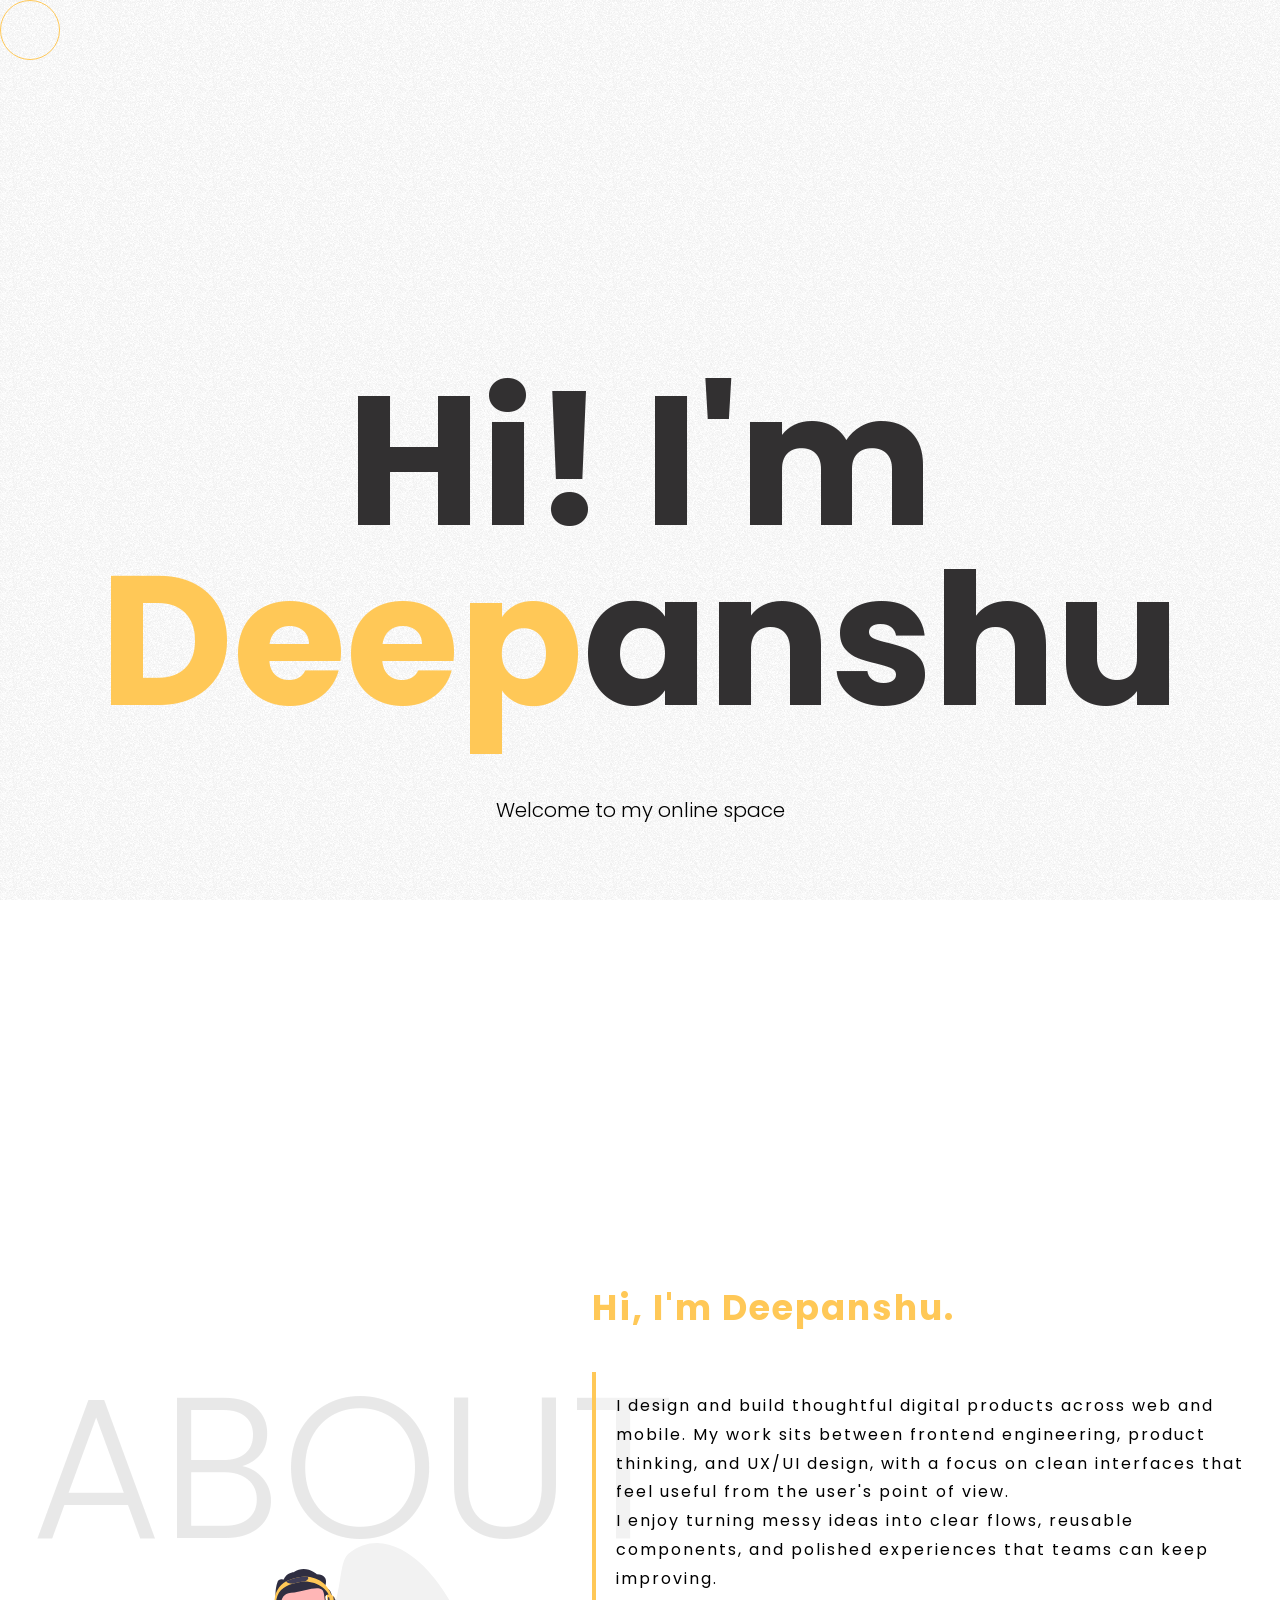
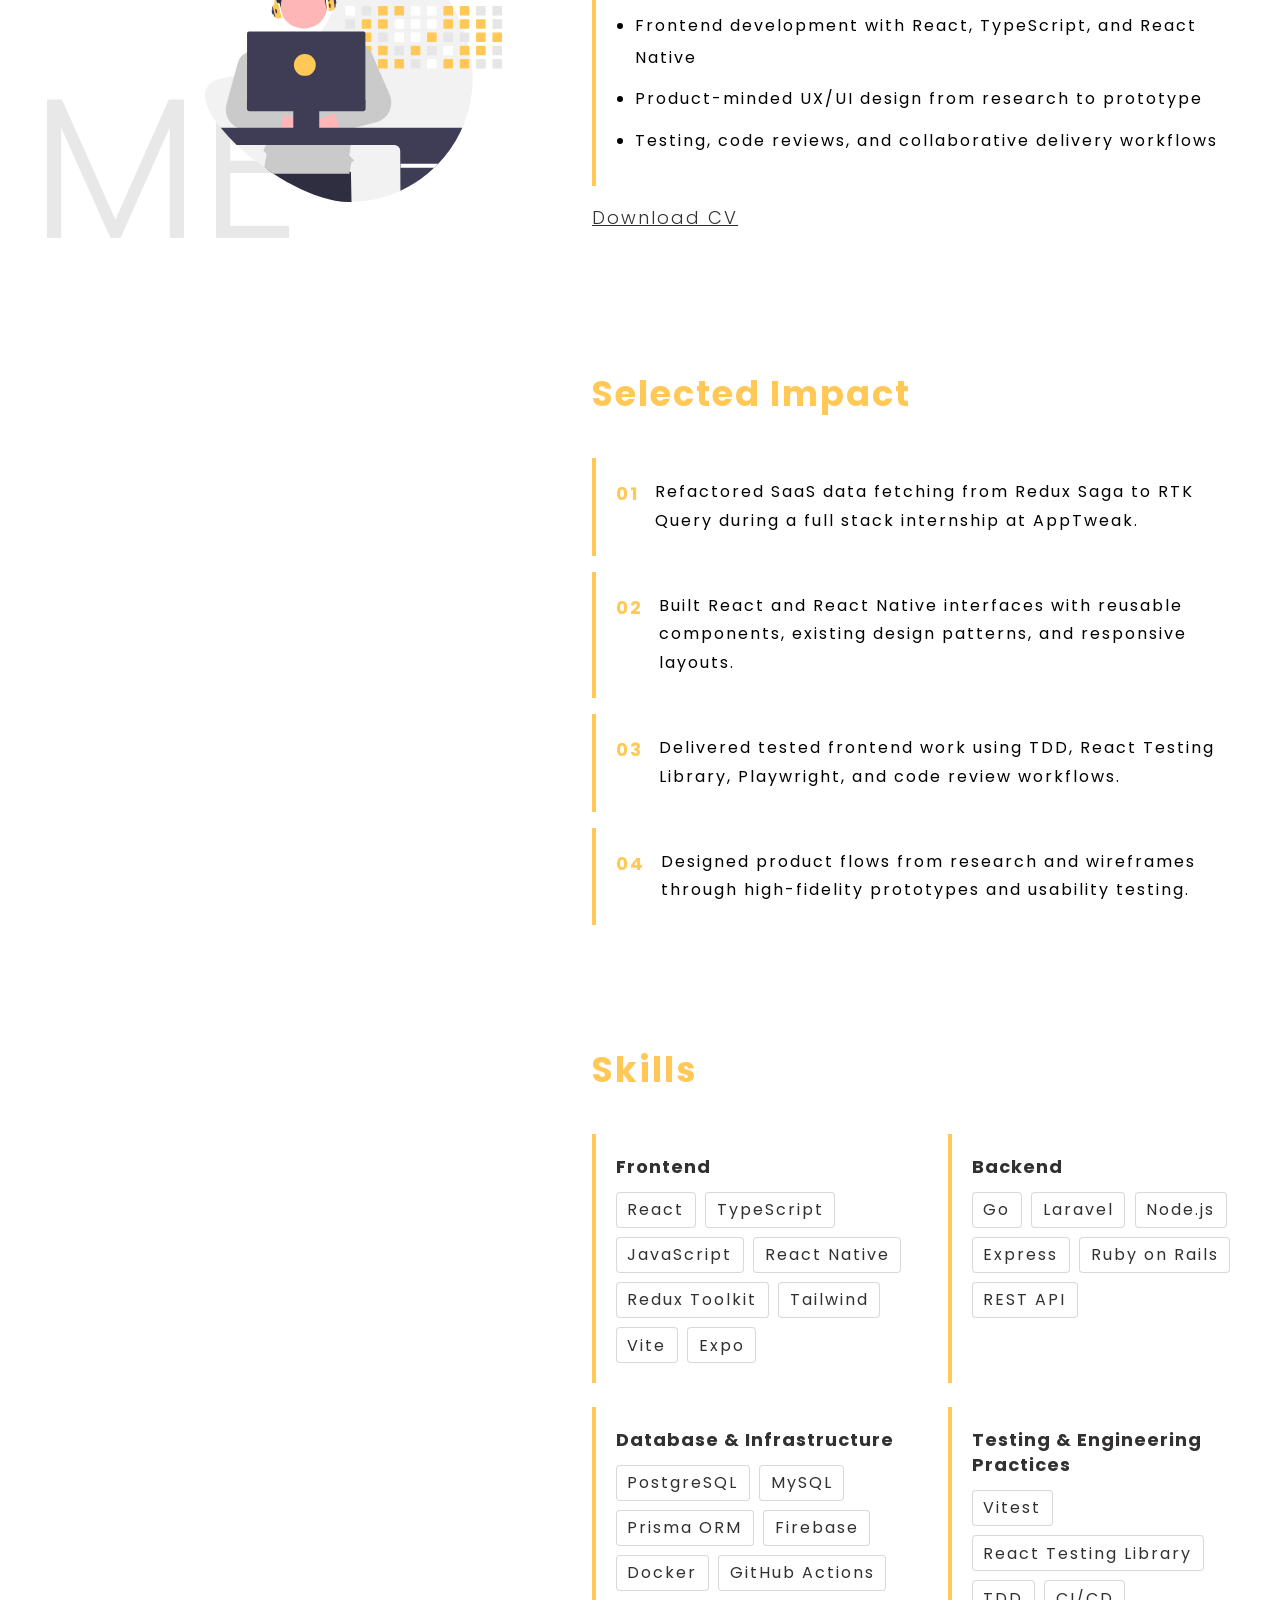
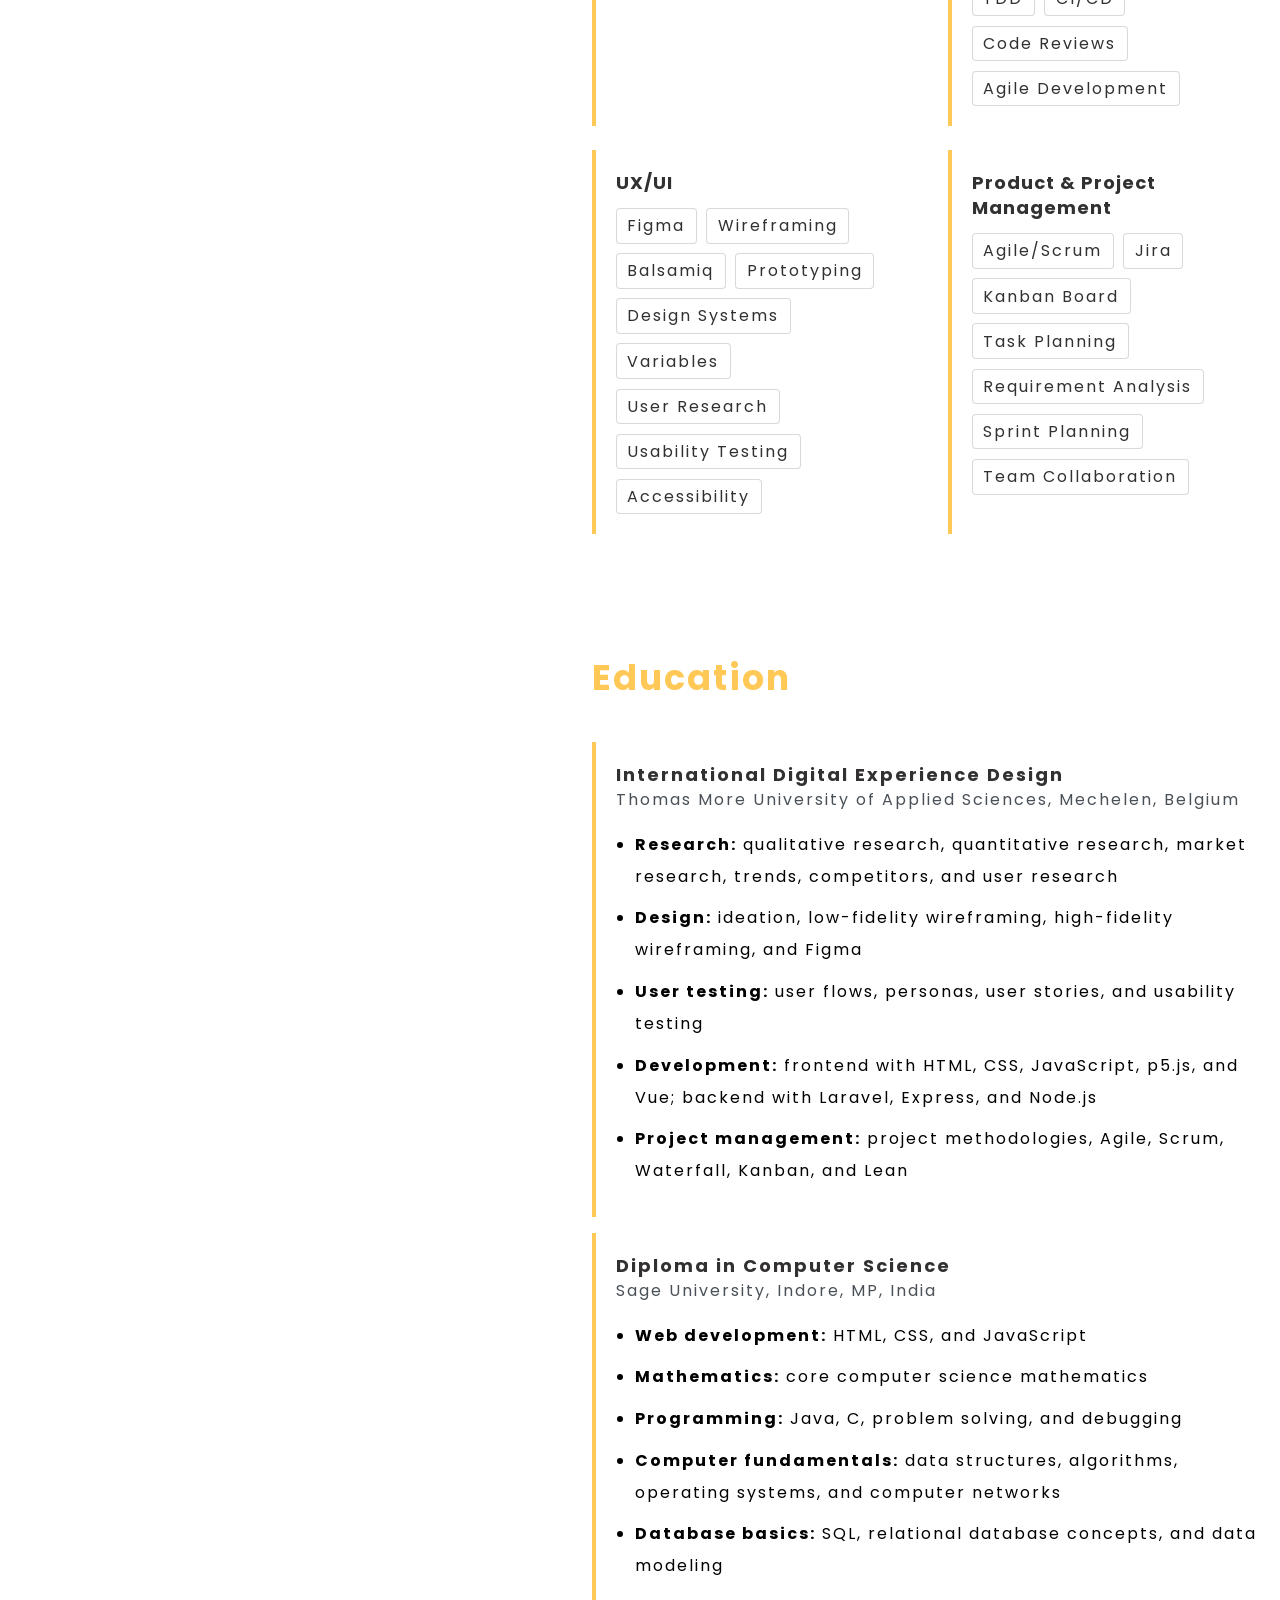
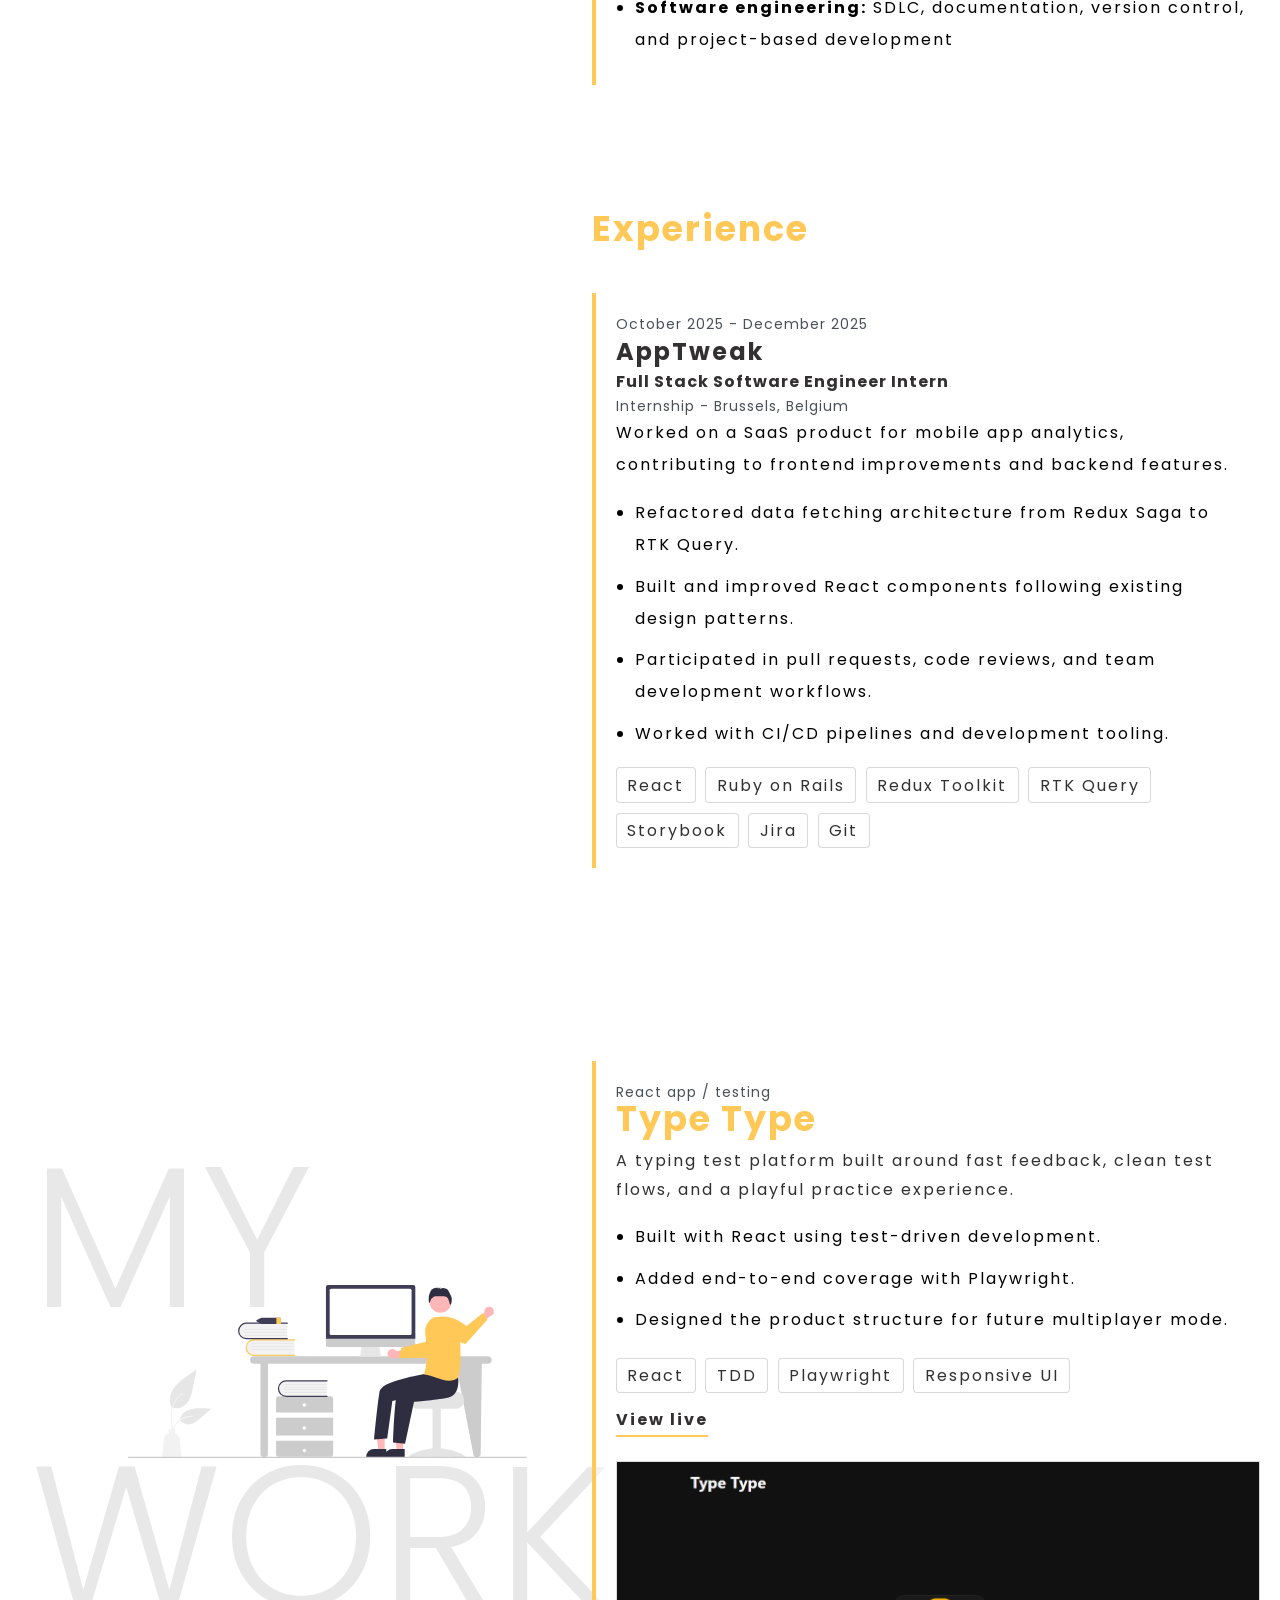
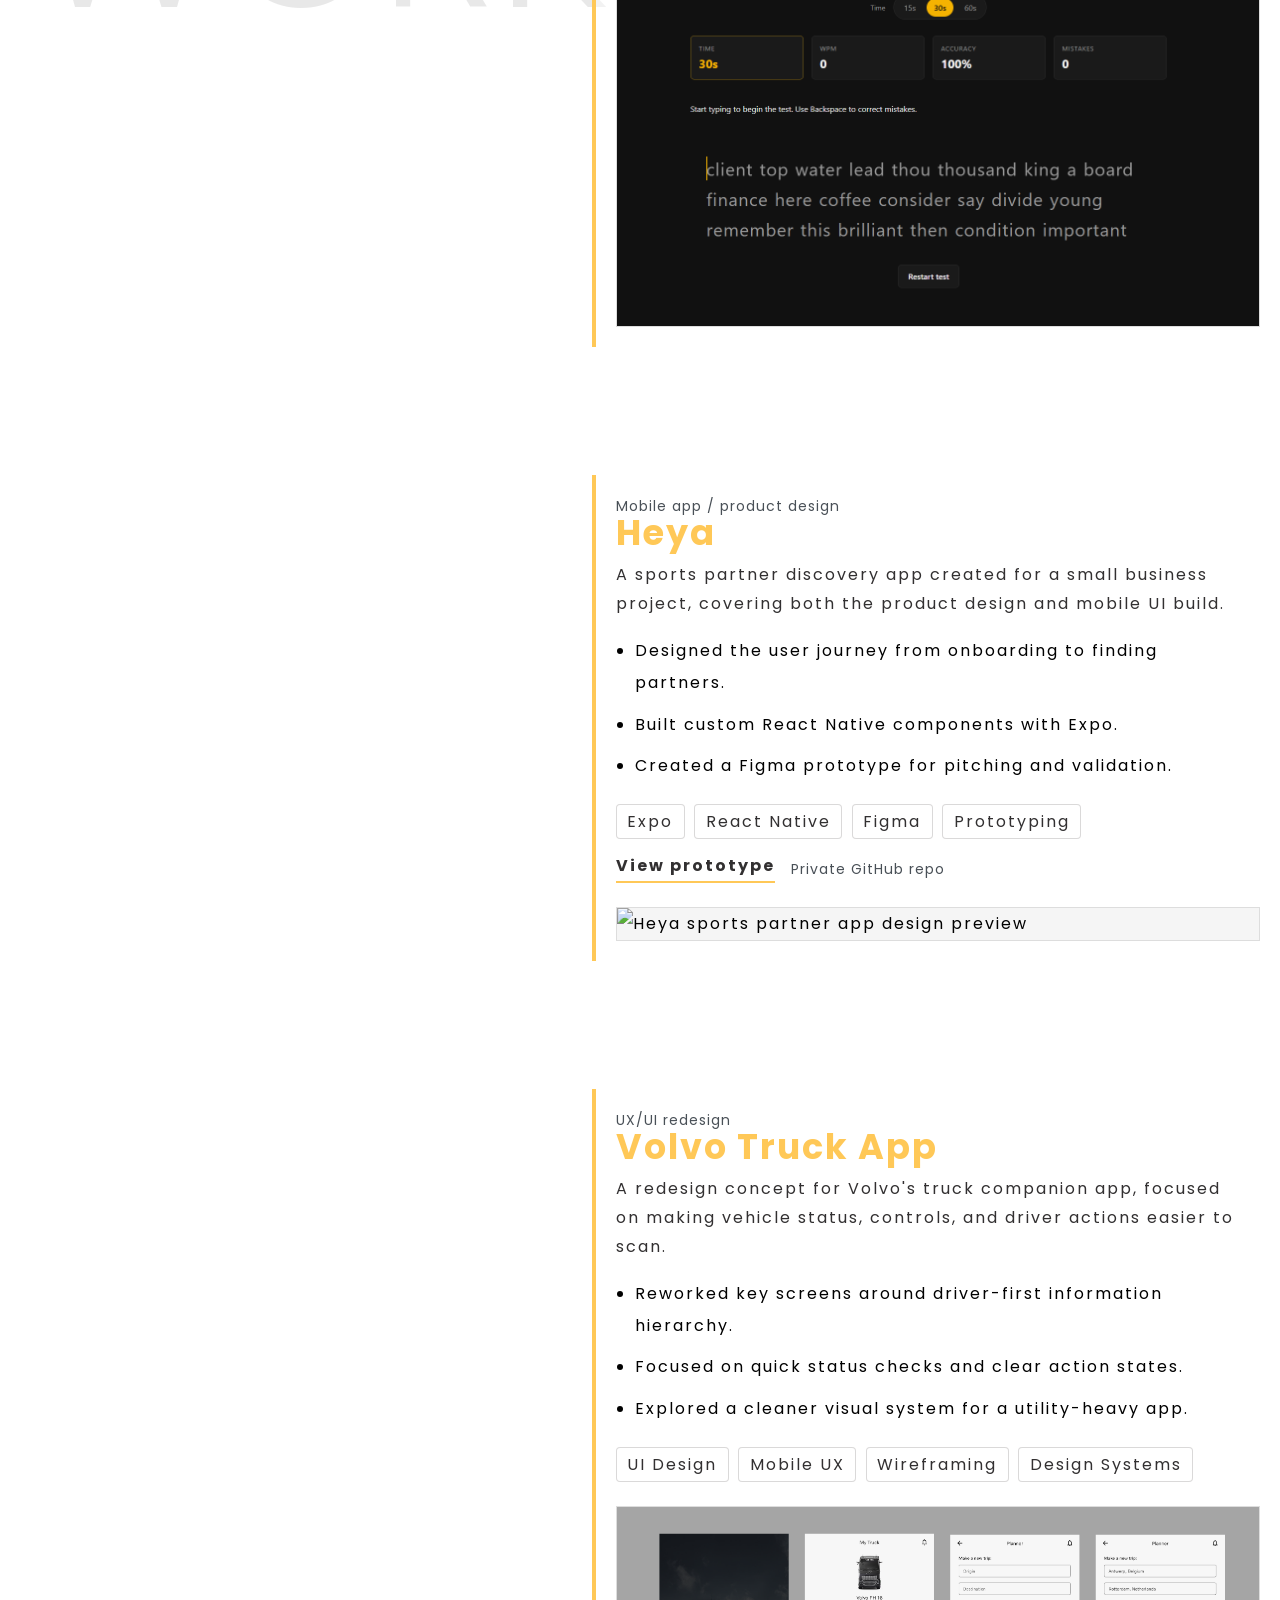
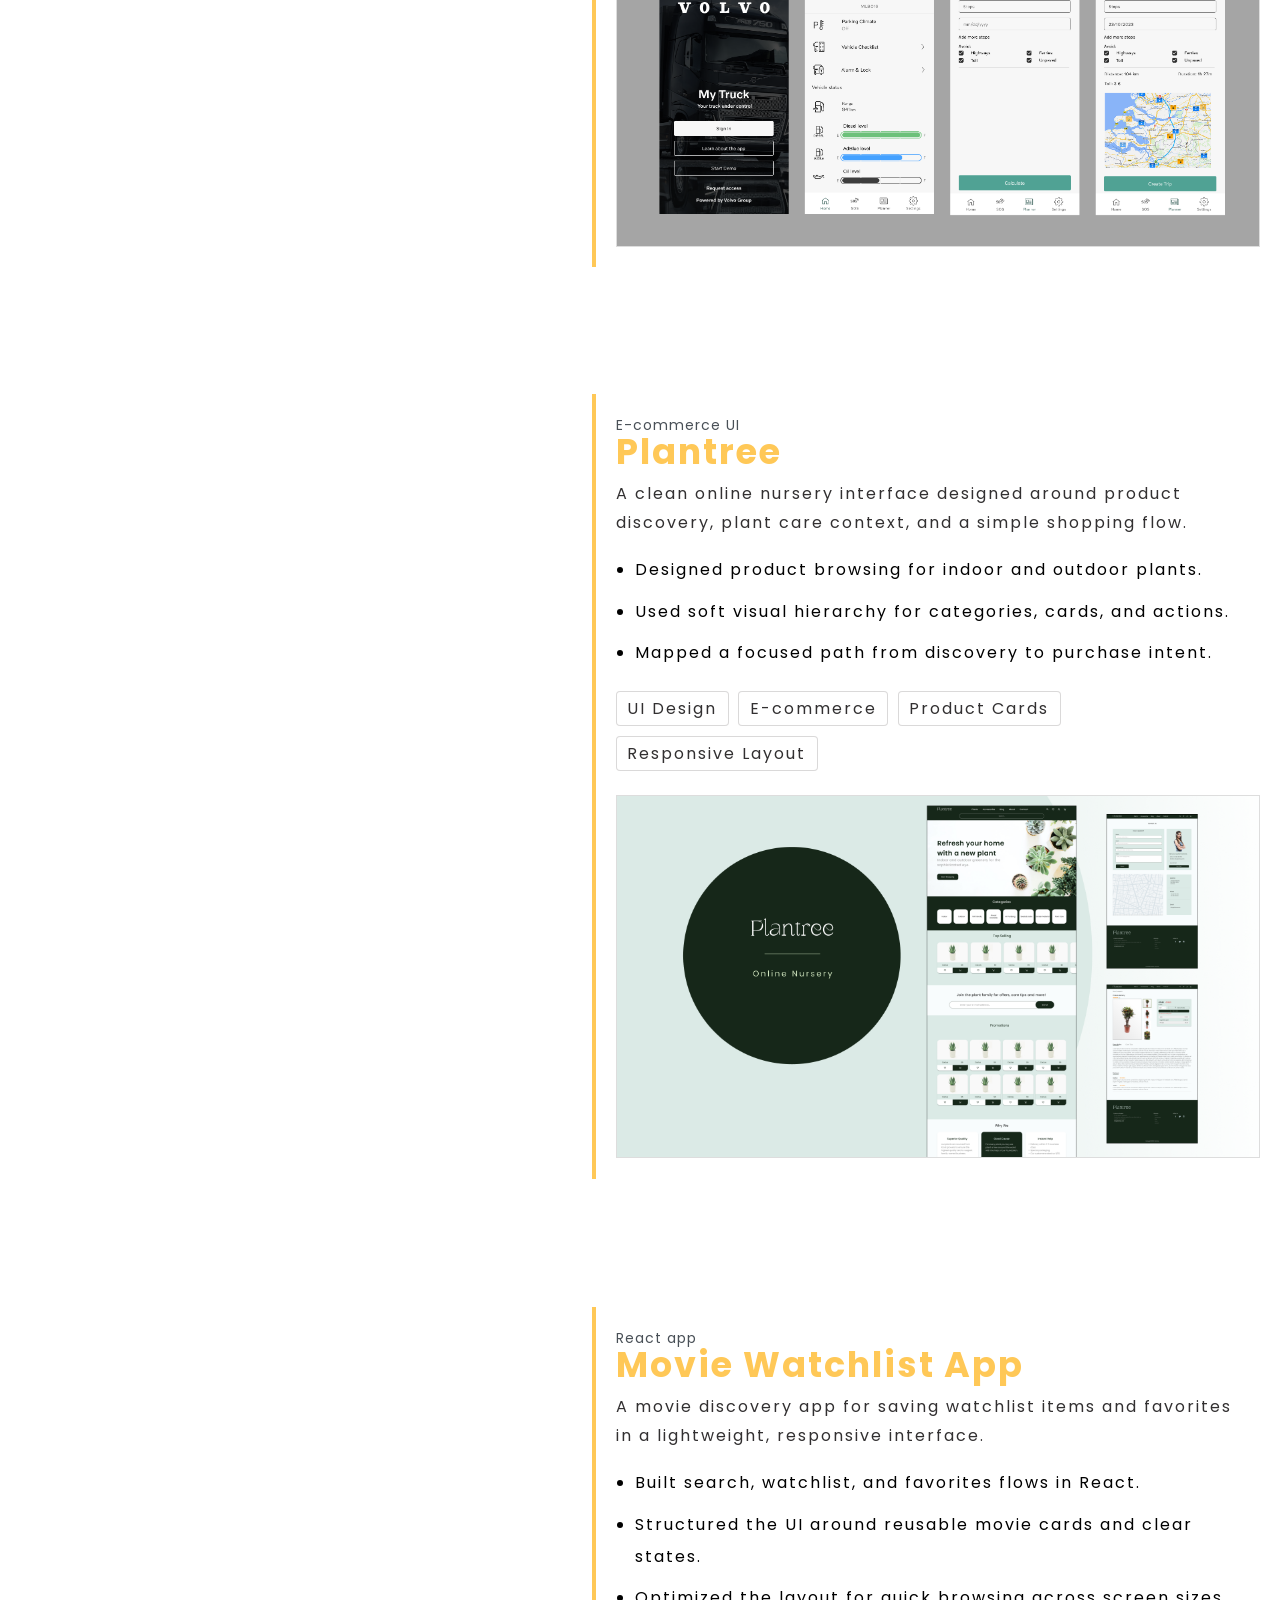
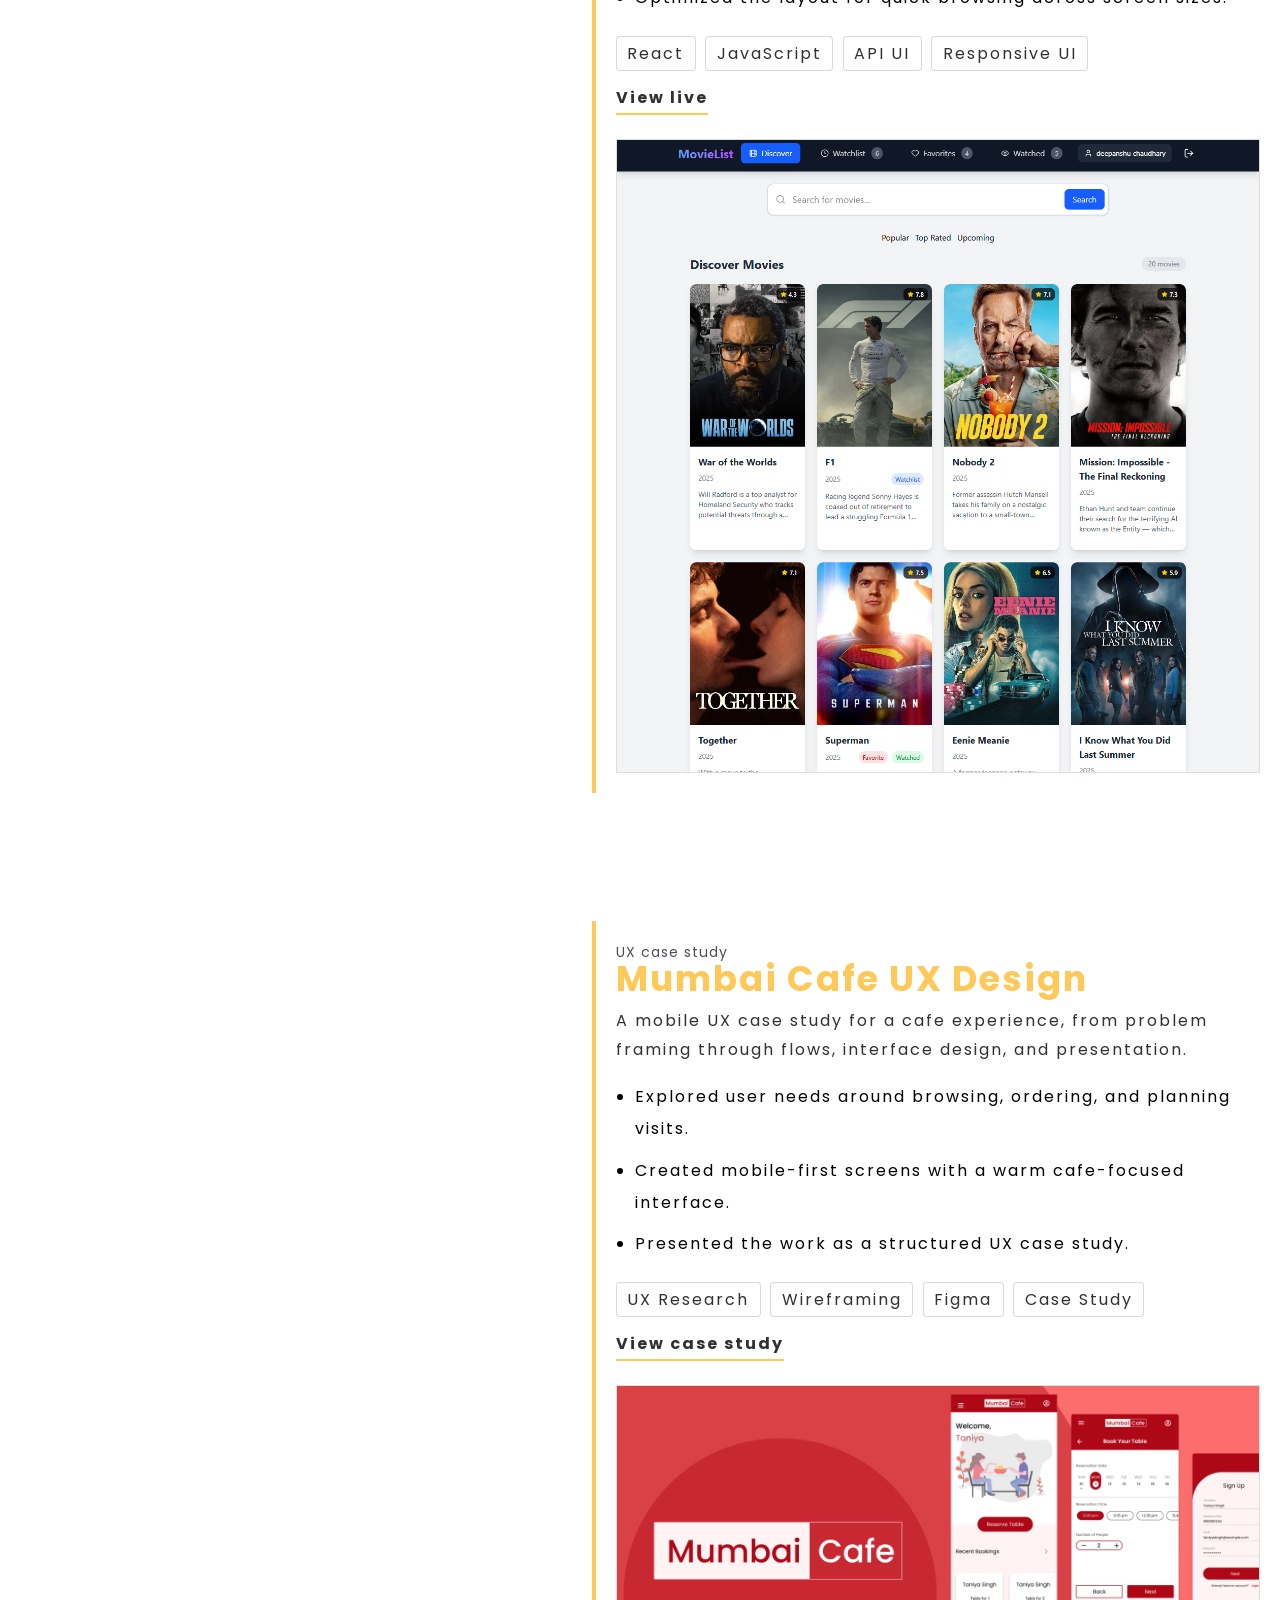
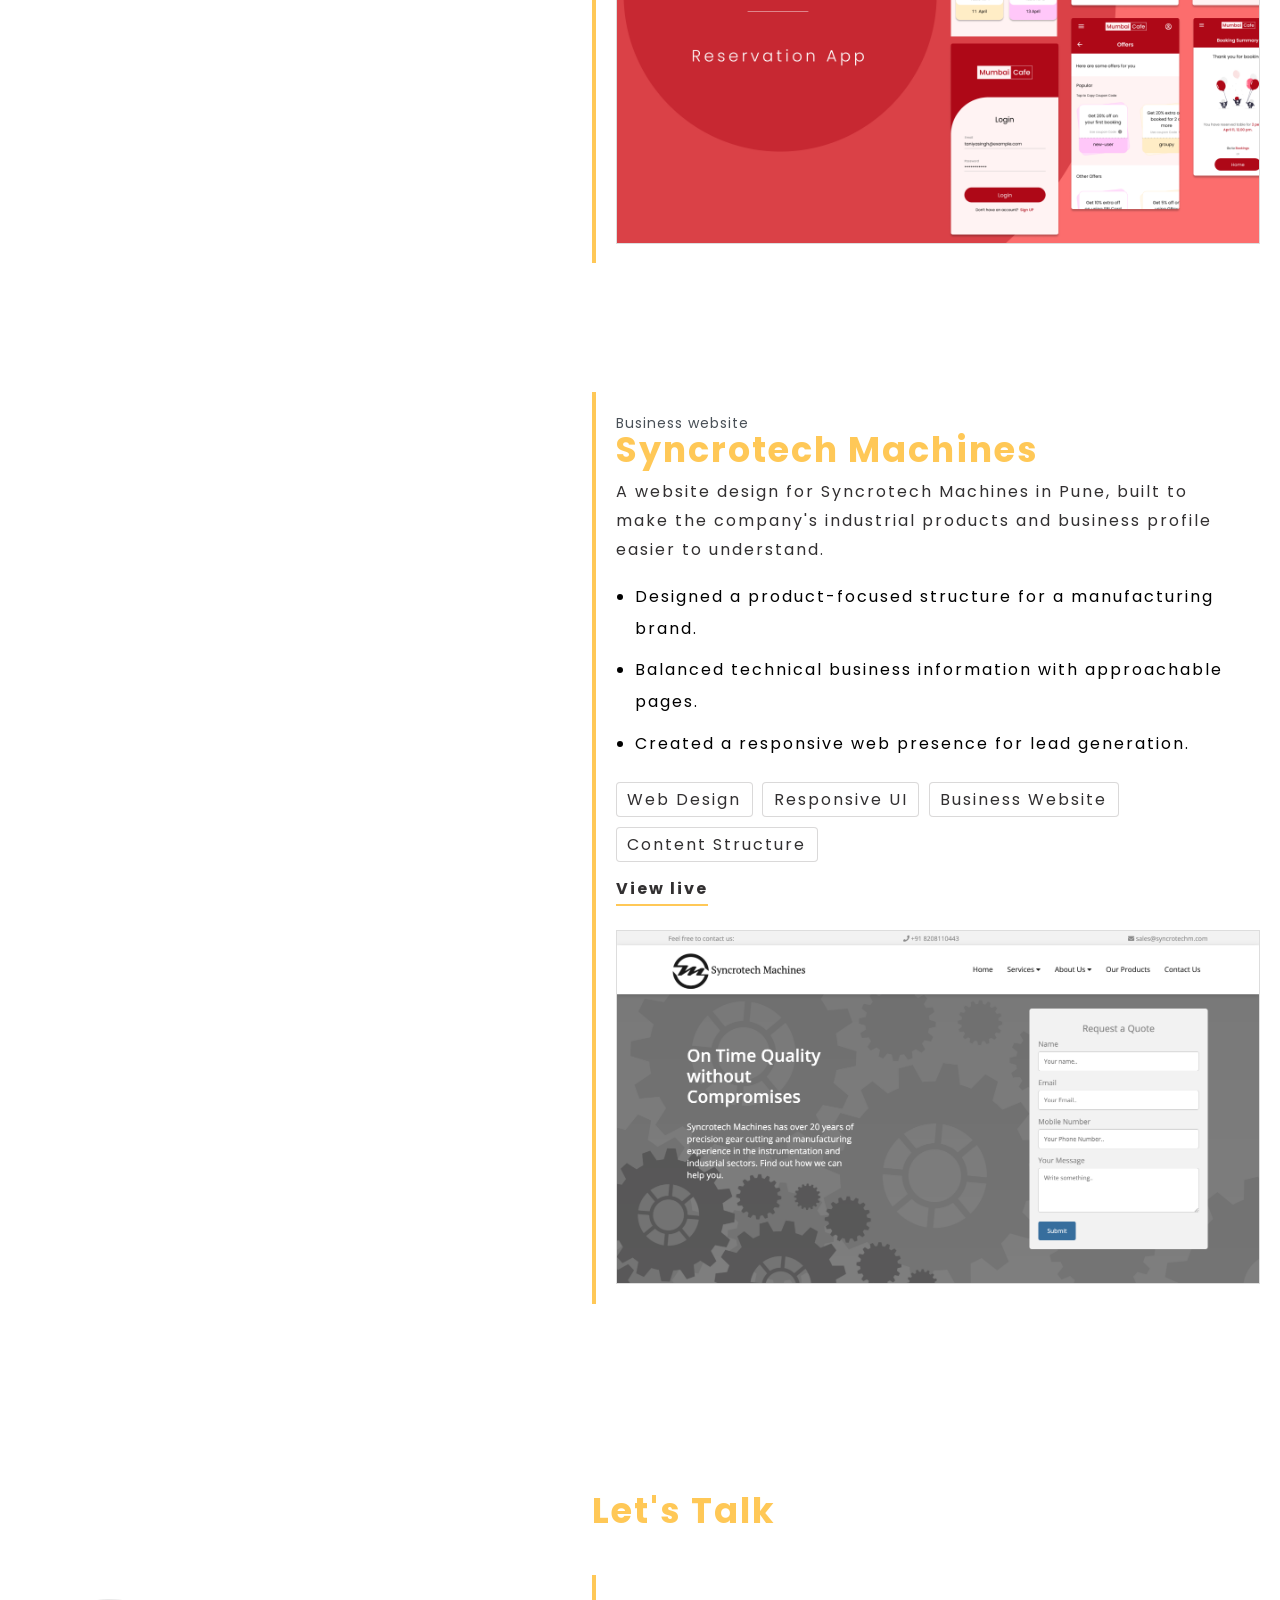
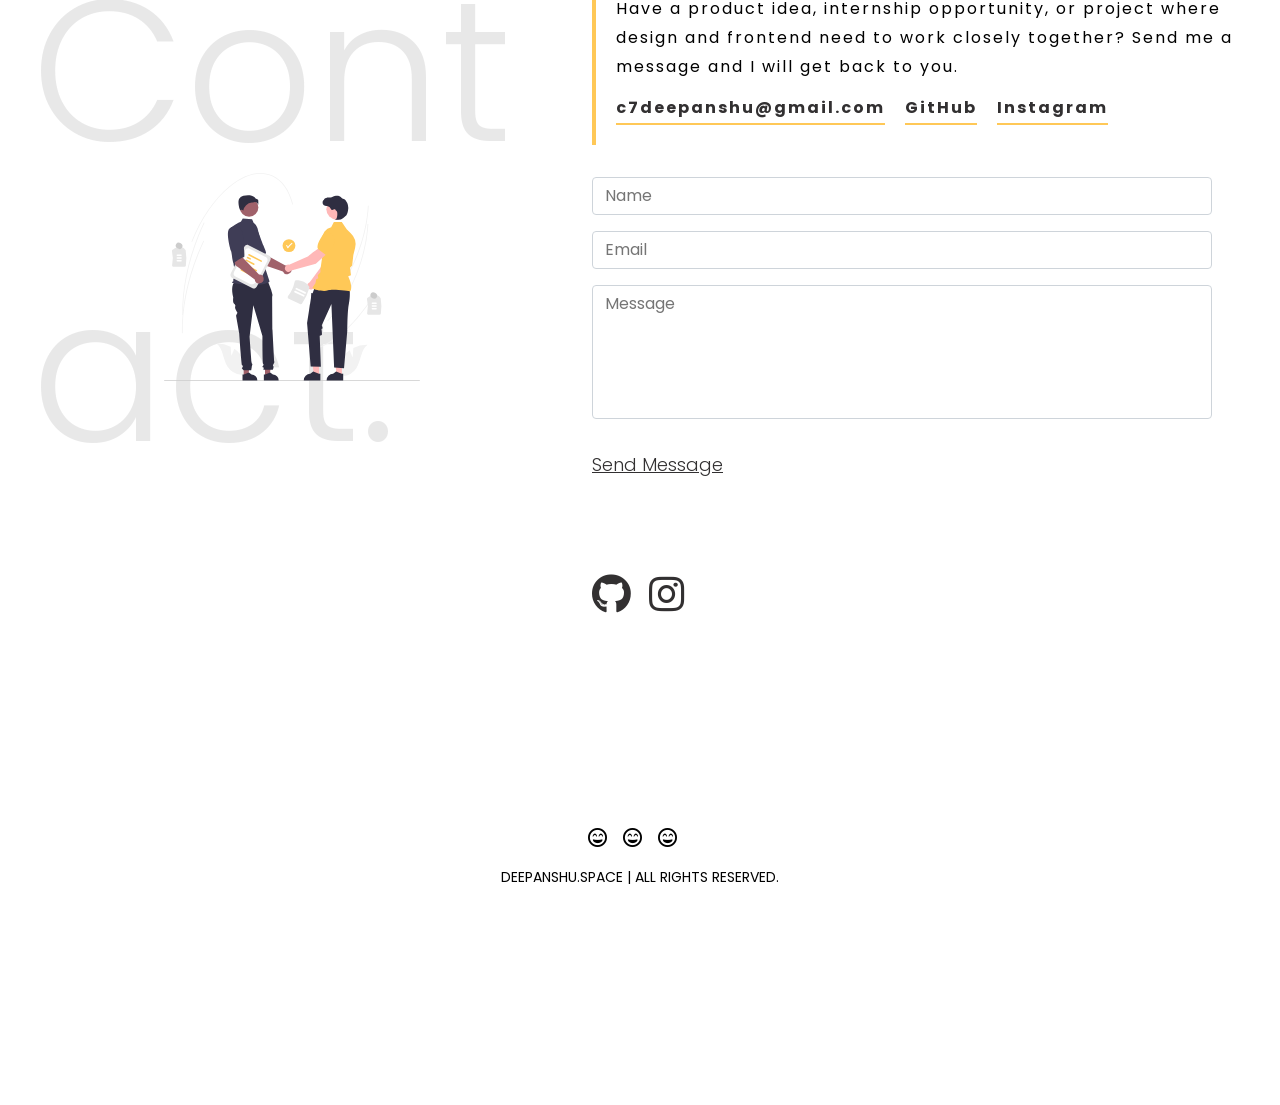
==== index.html @ 8d5b27f5 "update the seo and meta tags" ====
<!DOCTYPE html>
<html lang="en">
  <head>
    <meta charset="UTF-8" />
    <meta http-equiv="X-UA-Compatible" content="IE=edge" />
    <meta name="viewport" content="width=device-width, initial-scale=1.0" />
    <meta name="author" content="Deepanshu Chaudhary" />
    <meta
      name="description"
      content="Portfolio of Deepanshu Chaudhary, a full stack software engineer and UX/UI designer based in Mechelen, Belgium. Projects in React, TypeScript, React Native, Ruby on Rails, Laravel, and product design."
    />
    <meta
      name="keywords"
      content="Deepanshu Chaudhary, full stack developer, frontend developer, UX UI designer, React developer, React Native, TypeScript, Ruby on Rails, Laravel, Belgium developer"
    />
    <meta name="robots" content="index, follow" />
    <meta name="theme-color" content="#ffc857" />
    <link rel="canonical" href="https://deepanshu.space/" />
    <meta property="og:type" content="website" />
    <meta property="og:url" content="https://deepanshu.space/" />
    <meta property="og:site_name" content="Deepanshu.space" />
    <meta
      property="og:title"
      content="Deepanshu Chaudhary | Full Stack Developer & UX/UI Designer"
    />
    <meta
      property="og:description"
      content="Full stack software engineer and UX/UI designer building clean web and mobile experiences."
    />
    <meta
      property="og:image"
      content="https://deepanshu.space/img/heross.png"
    />
    <meta
      name="twitter:card"
      content="summary_large_image"
    />
    <meta
      name="twitter:title"
      content="Deepanshu Chaudhary | Full Stack Developer & UX/UI Designer"
    />
    <meta
      name="twitter:description"
      content="Portfolio of Deepanshu Chaudhary: full stack engineering, frontend development, UX/UI design, and product work."
    />
    <meta
      name="twitter:image"
      content="https://deepanshu.space/img/heross.png"
    />
    <link rel="shortcut icon" href="https://deepanshu.space/favicon.ico" />
    <link rel="stylesheet" href="./style.css" />
    <link
      rel="stylesheet"
      href="https://pro.fontawesome.com/releases/v5.10.0/css/all.css"
      integrity="sha384-AYmEC3Yw5cVb3ZcuHtOA93w35dYTsvhLPVnYs9eStHfGJvOvKxVfELGroGkvsg+p"
      crossorigin="anonymous"
    />
    <script src="https://ajax.googleapis.com/ajax/libs/jquery/3.5.1/jquery.min.js"></script>
    <script src="./polyfill.js"></script>
    <script src="https://cdnjs.cloudflare.com/ajax/libs/gsap/3.7.1/gsap.min.js"></script>
    <script src="https://cdnjs.cloudflare.com/ajax/libs/gsap/3.7.1/ScrollTrigger.min.js"></script>
    <script type="application/ld+json">
      {
        "@context": "https://schema.org",
        "@type": "Person",
        "name": "Deepanshu Chaudhary",
        "url": "https://deepanshu.space",
        "image": "https://deepanshu.space/img/heross.png",
        "jobTitle": "Full Stack Software Engineer",
        "address": {
          "@type": "PostalAddress",
          "addressLocality": "Mechelen",
          "addressCountry": "Belgium"
        },
        "email": "mailto:c7deepanshu@gmail.com",
        "sameAs": [
          "https://github.com/deepanshuc7",
          "https://www.instagram.com/deepanshu.c7/"
        ],
        "knowsAbout": [
          "React",
          "TypeScript",
          "React Native",
          "Ruby on Rails",
          "Laravel",
          "UX/UI Design",
          "Product Design",
          "Testing",
          "Agile Development"
        ]
      }
    </script>

    <title>Deepanshu Chaudhary | Full Stack Developer & UX/UI Designer</title>
  </head>
  <body>
    <div class="noisy"></div>
    <span id="circle" class="circle"></span>
    <nav id="navbar">
      <div class="logo"><a href="" class="scroll-to-top">Deep</a></div>
      <ul>
        <li><a href="" class="scroll-to-about">About</a></li>
        <li><a href="" class="scroll-to-work">Work</a></li>
        <li><a href="" class="scroll-to-cont">Contact</a></li>
      </ul>
      <div class="social">
        <a href="https://github.com/deepanshuc7">
          <i class="fab fa-github"></i></a
        ><a href="https://www.instagram.com/deepanshu.c7/"
          ><i class="fab fa-instagram"></i
        ></a>
      </div>
    </nav>
    <section class="hero" id="hero">
      <i class="fas fa-code"></i>

      <h3 id="hi">Hi! I'm</h3>
      <h3><span id="deep">Deep</span><span id="anshu">anshu</span></h3>
      <p id="welcome">Welcome to my online space</p>
    </section>

    <section class="mid">
      <div class="container" id="about">
        <div class="left">
          <span class="l-span">ABOUT ME</span>
          <div class="bg-img one"></div>
        </div>
        <div class="right">
          <h2 class="mob-title">About Me</h2>
          <div class="r-inner-box about-intro">
            <h3>Hi, I'm Deepanshu.</h3>
            <article class="about-card">
              <p>
                I design and build thoughtful digital products across web and
                mobile. My work sits between frontend engineering, product
                thinking, and UX/UI design, with a focus on clean interfaces
                that feel useful from the user's point of view.
              </p>
              <p>
                I enjoy turning messy ideas into clear flows, reusable
                components, and polished experiences that teams can keep
                improving.
              </p>
              <ul class="about-focus">
                <li>Frontend development with React, TypeScript, and React Native</li>
                <li>Product-minded UX/UI design from research to prototype</li>
                <li>Testing, code reviews, and collaborative delivery workflows</li>
              </ul>
            </article>
            <a class="btn" href="./resume.pdf" target="_blank"
              ><svg
                version="1.1"
                xmlns="http://www.w3.org/2000/svg"
                xmlns:xlink="http://www.w3.org/1999/xlink"
                x="0px"
                y="0px"
                viewBox="0 0 152.9 43.4"
                style="enable-background: new 0 0 152.9 43.4"
                xml:space="preserve"
              >
                <path
                  d="M151.9,13.6c0,0,3.3-9.5-85-8.3c-97,1.3-58.3,29-58.3,29s9.7,8.1,69.7,8.1c68.3,0,69.3-23.1,69.3-23.1 s1.7-10.5-14.7-18.4"
                /></svg
              >Download CV</a
            >
          </div>
          <div class="r-inner-box impact-box">
            <h3>Selected Impact</h3>
            <div class="impact-list">
              <article class="impact-card">
                <span>01</span>
                <p>
                  Refactored SaaS data fetching from Redux Saga to RTK Query
                  during a full stack internship at AppTweak.
                </p>
              </article>
              <article class="impact-card">
                <span>02</span>
                <p>
                  Built React and React Native interfaces with reusable
                  components, existing design patterns, and responsive layouts.
                </p>
              </article>
              <article class="impact-card">
                <span>03</span>
                <p>
                  Delivered tested frontend work using TDD, React Testing
                  Library, Playwright, and code review workflows.
                </p>
              </article>
              <article class="impact-card">
                <span>04</span>
                <p>
                  Designed product flows from research and wireframes through
                  high-fidelity prototypes and usability testing.
                </p>
              </article>
            </div>
          </div>
          <div class="r-inner-box skills-box">
            <h3>Skills</h3>
            <div class="skills">
              <section class="skill-group">
                <h4>Frontend</h4>
                <ul>
                  <li>React</li>
                  <li>TypeScript</li>
                  <li>JavaScript</li>
                  <li>React Native</li>
                  <li>Redux Toolkit</li>
                  <li>Tailwind</li>
                  <li>Vite</li>
                  <li>Expo</li>
                </ul>
              </section>
              <section class="skill-group">
                <h4>Backend</h4>
                <ul>
                  <li>Go</li>
                  <li>Laravel</li>
                  <li>Node.js</li>
                  <li>Express</li>
                  <li>Ruby on Rails</li>
                  <li>REST API</li>
                </ul>
              </section>
              <section class="skill-group">
                <h4>Database &amp; Infrastructure</h4>
                <ul>
                  <li>PostgreSQL</li>
                  <li>MySQL</li>
                  <li>Prisma ORM</li>
                  <li>Firebase</li>
                  <li>Docker</li>
                  <li>GitHub Actions</li>
                </ul>
              </section>
              <section class="skill-group">
                <h4>Testing &amp; Engineering Practices</h4>
                <ul>
                  <li>Vitest</li>
                  <li>React Testing Library</li>
                  <li>TDD</li>
                  <li>CI/CD</li>
                  <li>Code Reviews</li>
                  <li>Agile Development</li>
                </ul>
              </section>
              <section class="skill-group">
                <h4>UX/UI</h4>
                <ul>
                  <li>Figma</li>
                  <li>Wireframing</li>
                  <li>Balsamiq</li>
                  <li>Prototyping</li>
                  <li>Design Systems</li>
                  <li>Variables</li>
                  <li>User Research</li>
                  <li>Usability Testing</li>
                  <li>Accessibility</li>
                </ul>
              </section>
              <section class="skill-group">
                <h4>Product &amp; Project Management</h4>
                <ul>
                  <li>Agile/Scrum</li>
                  <li>Jira</li>
                  <li>Kanban Board</li>
                  <li>Task Planning</li>
                  <li>Requirement Analysis</li>
                  <li>Sprint Planning</li>
                  <li>Team Collaboration</li>
                </ul>
              </section>
            </div>
          </div>
          <div class="r-inner-box education-box">
            <h3>Education</h3>
            <div class="education-list">
              <article class="education-card">
                <div>
                  <h4>International Digital Experience Design</h4>
                  <p>Thomas More University of Applied Sciences, Mechelen, Belgium</p>
                  <ul class="education-topics">
                    <li>
                      <strong>Research:</strong> qualitative research,
                      quantitative research, market research, trends,
                      competitors, and user research
                    </li>
                    <li>
                      <strong>Design:</strong> ideation, low-fidelity
                      wireframing, high-fidelity wireframing, and Figma
                    </li>
                    <li>
                      <strong>User testing:</strong> user flows, personas, user
                      stories, and usability testing
                    </li>
                    <li>
                      <strong>Development:</strong> frontend with HTML, CSS,
                      JavaScript, p5.js, and Vue; backend with Laravel, Express,
                      and Node.js
                    </li>
                    <li>
                      <strong>Project management:</strong> project
                      methodologies, Agile, Scrum, Waterfall, Kanban, and Lean
                    </li>
                  </ul>
                </div>
              </article>
              <article class="education-card">
                <div>
                  <h4>Diploma in Computer Science</h4>
                  <p>Sage University, Indore, MP, India</p>
                  <ul class="education-topics">
                    <li><strong>Web development:</strong> HTML, CSS, and JavaScript</li>
                    <li><strong>Mathematics:</strong> core computer science mathematics</li>
                    <li><strong>Programming:</strong> Java, C, problem solving, and debugging</li>
                    <li><strong>Computer fundamentals:</strong> data structures, algorithms, operating systems, and computer networks</li>
                    <li><strong>Database basics:</strong> SQL, relational database concepts, and data modeling</li>
                    <li><strong>Software engineering:</strong> SDLC, documentation, version control, and project-based development</li>
                  </ul>
                </div>
              </article>
            </div>
          </div>
          <div class="r-inner-box experience-box">
            <h3>Experience</h3>
            <article class="experience-card">
              <p class="experience-date">October 2025 - December 2025</p>
              <h4>AppTweak</h4>
              <p class="experience-role">Full Stack Software Engineer Intern</p>
              <p class="experience-meta">Internship - Brussels, Belgium</p>
              <p>
                Worked on a SaaS product for mobile app analytics, contributing
                to frontend improvements and backend features.
              </p>
              <ul class="experience-list">
                <li>
                  Refactored data fetching architecture from Redux Saga to RTK
                  Query.
                </li>
                <li>
                  Built and improved React components following existing design
                  patterns.
                </li>
                <li>
                  Participated in pull requests, code reviews, and team
                  development workflows.
                </li>
                <li>Worked with CI/CD pipelines and development tooling.</li>
              </ul>
              <ul class="experience-tools">
                <li>React</li>
                <li>Ruby on Rails</li>
                <li>Redux Toolkit</li>
                <li>RTK Query</li>
                <li>Storybook</li>
                <li>Jira</li>
                <li>Git</li>
              </ul>
            </article>
          </div>
        </div>
      </div>
      <div class="container" id="work">
        <div class="left">
          <span class="l-span-2">MY WORK</span>
          <div class="bg-img two"></div>
        </div>
        <div class="right">
          <h2 class="mob-title">My Work</h2>
          <div class="r-inner-box work">
            <article class="project-card">
              <p class="project-type">React app / testing</p>
              <h3>Type Type</h3>
              <p class="project-summary">
                A typing test platform built around fast feedback, clean test
                flows, and a playful practice experience.
              </p>
              <ul class="project-highlights">
                <li>Built with React using test-driven development.</li>
                <li>Added end-to-end coverage with Playwright.</li>
                <li>Designed the product structure for future multiplayer mode.</li>
              </ul>
              <ul class="project-tools">
                <li>React</li>
                <li>TDD</li>
                <li>Playwright</li>
                <li>Responsive UI</li>
              </ul>
              <div class="project-actions">
                <a
                  class="project-link"
                  href="https://type-type-delta.vercel.app/"
                  target="_blank"
                  >View live</a
                >
              </div>
              <a
                class="project-image-link"
                href="https://type-type-delta.vercel.app/"
                target="_blank"
                ><img
                  class="project-image"
                  src="./img/typetype.png"
                  alt="Type Type typing test app screenshot"
              /></a>
            </article>
          </div>
          <div class="r-inner-box work">
            <article class="project-card">
              <p class="project-type">Mobile app / product design</p>
              <h3>Heya</h3>
              <p class="project-summary">
                A sports partner discovery app created for a small business
                project, covering both the product design and mobile UI build.
              </p>
              <ul class="project-highlights">
                <li>Designed the user journey from onboarding to finding partners.</li>
                <li>Built custom React Native components with Expo.</li>
                <li>Created a Figma prototype for pitching and validation.</li>
              </ul>
              <ul class="project-tools">
                <li>Expo</li>
                <li>React Native</li>
                <li>Figma</li>
                <li>Prototyping</li>
              </ul>
              <div class="project-actions">
                <a
                  class="project-link"
                  href="https://www.figma.com/proto/Ec94MZuDuY8vHq0jFRedmh/Heya?page-id=1319%3A540&node-id=2374-10198&p=f&viewport=837%2C347%2C0.02&t=38S2zd6OVfd1MP7x-1&scaling=scale-down&content-scaling=fixed&starting-point-node-id=2056%3A5604&show-proto-sidebar=1"
                  target="_blank"
                  >View prototype</a
                >
                <span class="project-note">Private GitHub repo</span>
              </div>
              <a
                class="project-image-link"
                href="https://www.figma.com/proto/Ec94MZuDuY8vHq0jFRedmh/Heya?page-id=1319%3A540&node-id=2374-10198&p=f&viewport=837%2C347%2C0.02&t=38S2zd6OVfd1MP7x-1&scaling=scale-down&content-scaling=fixed&starting-point-node-id=2056%3A5604&show-proto-sidebar=1"
                target="_blank"
                ><img
                  class="project-image"
                  src="./img/A3 - Banner.png"
                  alt="Heya sports partner app design preview"
              /></a>
            </article>
          </div>
          <div class="r-inner-box work">
            <article class="project-card">
              <p class="project-type">UX/UI redesign</p>
              <h3>Volvo Truck App</h3>
              <p class="project-summary">
                A redesign concept for Volvo's truck companion app, focused on
                making vehicle status, controls, and driver actions easier to
                scan.
              </p>
              <ul class="project-highlights">
                <li>Reworked key screens around driver-first information hierarchy.</li>
                <li>Focused on quick status checks and clear action states.</li>
                <li>Explored a cleaner visual system for a utility-heavy app.</li>
              </ul>
              <ul class="project-tools">
                <li>UI Design</li>
                <li>Mobile UX</li>
                <li>Wireframing</li>
                <li>Design Systems</li>
              </ul>
              <img
                class="project-image"
                src="./img/volvo.png"
                alt="Volvo truck app redesign preview"
              />
            </article>
          </div>
          <div class="r-inner-box work">
            <article class="project-card">
              <p class="project-type">E-commerce UI</p>
              <h3>Plantree</h3>
              <p class="project-summary">
                A clean online nursery interface designed around product
                discovery, plant care context, and a simple shopping flow.
              </p>
              <ul class="project-highlights">
                <li>Designed product browsing for indoor and outdoor plants.</li>
                <li>Used soft visual hierarchy for categories, cards, and actions.</li>
                <li>Mapped a focused path from discovery to purchase intent.</li>
              </ul>
              <ul class="project-tools">
                <li>UI Design</li>
                <li>E-commerce</li>
                <li>Product Cards</li>
                <li>Responsive Layout</li>
              </ul>
              <img
                class="project-image"
                src="./img/plantree.png"
                alt="Plantree online nursery UI design preview"
              />
            </article>
          </div>
          <div class="r-inner-box work">
            <article class="project-card">
              <p class="project-type">React app</p>
              <h3>Movie Watchlist App</h3>
              <p class="project-summary">
                A movie discovery app for saving watchlist items and favorites
                in a lightweight, responsive interface.
              </p>
              <ul class="project-highlights">
                <li>Built search, watchlist, and favorites flows in React.</li>
                <li>Structured the UI around reusable movie cards and clear states.</li>
                <li>Optimized the layout for quick browsing across screen sizes.</li>
              </ul>
              <ul class="project-tools">
                <li>React</li>
                <li>JavaScript</li>
                <li>API UI</li>
                <li>Responsive UI</li>
              </ul>
              <div class="project-actions">
                <a
                  class="project-link"
                  href="https://movie-watchlist-web.netlify.app/"
                  target="_blank"
                  >View live</a
                >
              </div>
              <a
                class="project-image-link"
                href="https://movie-watchlist-web.netlify.app/"
                target="_blank"
                ><img
                  class="project-image"
                  src="./img/watchlist.png"
                  alt="Movie watchlist app screenshot"
              /></a>
            </article>
          </div>
          <div class="r-inner-box work">
            <article class="project-card">
              <p class="project-type">UX case study</p>
              <h3>Mumbai Cafe UX Design</h3>
              <p class="project-summary">
                A mobile UX case study for a cafe experience, from problem
                framing through flows, interface design, and presentation.
              </p>
              <ul class="project-highlights">
                <li>Explored user needs around browsing, ordering, and planning visits.</li>
                <li>Created mobile-first screens with a warm cafe-focused interface.</li>
                <li>Presented the work as a structured UX case study.</li>
              </ul>
              <ul class="project-tools">
                <li>UX Research</li>
                <li>Wireframing</li>
                <li>Figma</li>
                <li>Case Study</li>
              </ul>
              <div class="project-actions">
                <a
                  class="project-link"
                  href="https://deepanshu-space.netlify.app/mumbai-cafe.html"
                  target="_blank"
                  >View case study</a
                >
              </div>
              <a
                class="project-image-link"
                href="https://deepanshu-space.netlify.app/mumbai-cafe.html"
                target="_blank"
                ><img
                  class="project-image"
                  src="./img/mumbai-cafe.png"
                  alt="Mumbai Cafe UX case study preview"
              /></a>
            </article>
          </div>
          <div class="r-inner-box work">
            <article class="project-card">
              <p class="project-type">Business website</p>
              <h3>Syncrotech Machines</h3>
              <p class="project-summary">
                A website design for Syncrotech Machines in Pune, built to make
                the company's industrial products and business profile easier to
                understand.
              </p>
              <ul class="project-highlights">
                <li>Designed a product-focused structure for a manufacturing brand.</li>
                <li>Balanced technical business information with approachable pages.</li>
                <li>Created a responsive web presence for lead generation.</li>
              </ul>
              <ul class="project-tools">
                <li>Web Design</li>
                <li>Responsive UI</li>
                <li>Business Website</li>
                <li>Content Structure</li>
              </ul>
              <div class="project-actions">
                <a
                  class="project-link"
                  href="https://syncrotechm.com"
                  target="_blank"
                  >View live</a
                >
              </div>
              <a
                class="project-image-link"
                href="https://syncrotechm.com"
                target="_blank"
                ><img
                  class="project-image"
                  src="./img/syncrotech.png"
                  alt="Syncrotech Machines website preview"
              /></a>
            </article>
          </div>
          <!-- <div class="r-inner-box work">
            <h3>Starbucks Clone</h3>
            <p>
              Starbucks Rewards page clone from
              <a href="https://www.frontendpractice.com/project/starbucks"
                >Frontendpractice.com</a
              >
            </p>
            <a
              class="btn"
              href="https://boring-starbucks-clone.netlify.app/"
              target="_blank"
              ><svg
                version="1.1"
                xmlns="http://www.w3.org/2000/svg"
                xmlns:xlink="http://www.w3.org/1999/xlink"
                x="0px"
                y="0px"
                viewBox="0 0 152.9 43.4"
                style="enable-background: new 0 0 152.9 43.4"
                xml:space="preserve"
              >
                <path
                  d="M151.9,13.6c0,0,3.3-9.5-85-8.3c-97,1.3-58.3,29-58.3,29s9.7,8.1,69.7,8.1c68.3,0,69.3-23.1,69.3-23.1 s1.7-10.5-14.7-18.4"
                /></svg
              >View Live here</a
            >
            <a href="https://boring-starbucks-clone.netlify.app/"
              ><img class="img one" src="./img/starbucks.png" alt=""
            /></a>
          </div> -->
          <!-- <div class="r-inner-box work">
            <h3>Candy Musuem</h3>
            <p>Simple website using bootstrap</p>
            <a
              class="btn"
              href="https://candy-museum99.netlify.app/"
              target="_blank"
              ><svg
                version="1.1"
                xmlns="http://www.w3.org/2000/svg"
                xmlns:xlink="http://www.w3.org/1999/xlink"
                x="0px"
                y="0px"
                viewBox="0 0 152.9 43.4"
                style="enable-background: new 0 0 152.9 43.4"
                xml:space="preserve"
              >
                <path
                  d="M151.9,13.6c0,0,3.3-9.5-85-8.3c-97,1.3-58.3,29-58.3,29s9.7,8.1,69.7,8.1c68.3,0,69.3-23.1,69.3-23.1 s1.7-10.5-14.7-18.4"
                /></svg
              >View Live here</a
            >
            <a href="https://candy-museum99.netlify.app/"
              ><img class="img one" src="./img/candy.png" alt=""
            /></a>
          </div> -->
          <!-- <div class="r-inner-box work">
            <h3>Pricing Chart</h3>
            <p>Fullly Responsive Pricing Table</p>
            <a
              class="btn"
              href="https://pricing-table-css.netlify.app/"
              target="_blank"
              ><svg
                version="1.1"
                xmlns="http://www.w3.org/2000/svg"
                xmlns:xlink="http://www.w3.org/1999/xlink"
                x="0px"
                y="0px"
                viewBox="0 0 152.9 43.4"
                style="enable-background: new 0 0 152.9 43.4"
                xml:space="preserve"
              >
                <path
                  d="M151.9,13.6c0,0,3.3-9.5-85-8.3c-97,1.3-58.3,29-58.3,29s9.7,8.1,69.7,8.1c68.3,0,69.3-23.1,69.3-23.1 s1.7-10.5-14.7-18.4"
                /></svg
              >View Live here</a
            >
            <a href="https://pricing-table-css.netlify.app/" target="_blank"
              ><img class="img one" src="./img/pricing.png" alt=""
            /></a>
          </div> -->
        </div>
      </div>
    </section>
    <section class="contact-section">
      <div class="container" id="cont">
        <div class="left">
          <span class="l-span-3">Cont<br />act. </span>
          <div class="bg-img three"></div>
        </div>
        <div class="right">
          <h2 class="mob-title">Contact Me</h2>
          <div class="r-inner-box contact-box">
            <h3>Let's Talk</h3>
            <article class="contact-card">
              <p>
                Have a product idea, internship opportunity, or project where
                design and frontend need to work closely together? Send me a
                message and I will get back to you.
              </p>
              <div class="contact-links">
                <a href="mailto:c7deepanshu@gmail.com">c7deepanshu@gmail.com</a>
                <a href="https://github.com/deepanshuc7" target="_blank">GitHub</a>
                <a href="https://www.instagram.com/deepanshu.c7/" target="_blank"
                  >Instagram</a
                >
              </div>
            </article>
            <div class="fields">
              <form name="contact" method="POST" data-netlify="true">
                <div class="field half">
                  <input
                    type="text"
                    name="name"
                    id="name"
                    class="form-control"
                    placeholder="Name"
                    aria-required="true"
                    required=""
                  />
                </div>
                <div class="field half">
                  <input
                    type="email"
                    name="email"
                    id="email"
                    class="form-control"
                    placeholder="Email"
                    aria-required="true"
                    required=""
                  />
                </div>
                <div class="field">
                  <textarea
                    name="message"
                    id="message"
                    rows="5"
                    class="form-control"
                    placeholder="Message"
                    aria-required="true"
                    required=""
                  ></textarea>
                </div>

                <button type="submit" class="btn">
                  <svg
                    version="1.1"
                    xmlns="http://www.w3.org/2000/svg"
                    xmlns:xlink="http://www.w3.org/1999/xlink"
                    x="0px"
                    y="0px"
                    viewBox="0 0 152.9 43.4"
                    style="enable-background: new 0 0 152.9 43.4"
                    xml:space="preserve"
                  >
                    <path
                      d="M151.9,13.6c0,0,3.3-9.5-85-8.3c-97,1.3-58.3,29-58.3,29s9.7,8.1,69.7,8.1c68.3,0,69.3-23.1,69.3-23.1 s1.7-10.5-14.7-18.4"
                    /></svg
                  >Send Message
                </button>
              </form>
              <div class="social btm">
                <a href="https://github.com/deepanshuc7">
                  <i class="fab fa-github"></i></a
                ><a href="https://www.instagram.com/deepanshu.c7/"
                  ><i class="fab fa-instagram"></i
                ></a>
              </div>
            </div>
          </div>
          <div class="social btm mob">
            <a href="https://github.com/deepanshuc7">
              <i class="fab fa-github"></i></a
            ><a href="https://www.instagram.com/deepanshu.c7/"
              ><i class="fab fa-instagram"></i
            ></a>
          </div>
        </div>
      </div>
    </section>
    <footer>
      <div class="smile">
        <i class="far fa-grin-beam"></i><i class="far fa-grin-beam"></i
        ><i class="far fa-grin-beam"></i>
      </div>
      <div><p>DEEPANSHU.SPACE | ALL RIGHTS RESERVED.</p></div>
    </footer>

    <script>
      gsap.registerPlugin(ScrollTrigger);
      var reduceMotion = window.matchMedia(
        "(prefers-reduced-motion: reduce)"
      ).matches;
      var nav = document.getElementById("navbar");
      var navCompact = false;

      function updateNav() {
        var shouldCompact =
          document.body.scrollTop > 80 ||
          document.documentElement.scrollTop > 80;

        if (shouldCompact === navCompact) {
          return;
        }

        navCompact = shouldCompact;
        gsap.to(nav, {
          padding: shouldCompact ? "30px 0" : "60px 0",
          backgroundColor: shouldCompact
            ? "rgba(255, 255, 255, 0.72)"
            : "rgba(255, 255, 255, 0)",
          duration: reduceMotion ? 0 : 0.25,
          ease: "power2.out",
        });
      }

      window.addEventListener("scroll", updateNav, { passive: true });
      updateNav();

      if (!reduceMotion && window.matchMedia("(min-width: 768px)").matches) {
        var circle = document.getElementById("circle");
        gsap.set(circle, { x: -100, y: -100 });

        window.addEventListener("mousemove", function (e) {
          gsap.to(circle, {
            x: e.clientX - 30,
            y: e.clientY - 30,
            duration: 0.35,
            ease: "power3.out",
            overwrite: true,
          });
        });
      } else {
        document.getElementById("circle").style.display = "none";
      }

      if (!reduceMotion) {
        var tl = gsap.timeline({ defaults: { duration: 0.8, ease: "power3.out" } });

        tl.to("nav", { top: 0, opacity: 1 })
          .from("#hi", { y: -32, opacity: 0 }, "-=0.25")
          .from("#deep", { x: -42, opacity: 0 }, "-=0.45")
          .from("#anshu", { x: 42, opacity: 0 }, "-=0.65")
          .from("#welcome", { y: 28, opacity: 0 }, "-=0.35");

        gsap.utils.toArray(".left span").forEach(function (label) {
          var labelSection = label.closest(".container") || label;

          gsap.from(label, {
            x: -48,
            opacity: 0,
            duration: 0.9,
            ease: "power3.out",
            scrollTrigger: {
              trigger: labelSection,
              start: "top 72%",
              toggleActions: "play none none reverse",
            },
          });
        });

        gsap.utils.toArray(".r-inner-box").forEach(function (section) {
          var cardItems = section.querySelectorAll(
            ".about-card, .impact-card, .education-card, .skill-group, .experience-card, .project-card, .contact-card, .fields"
          );
          var chipItems = section.querySelectorAll(
            ".about-focus li, .skill-group li, .experience-tools li, .project-tools li, .contact-links a"
          );

          gsap.from(section.querySelector("h3"), {
            y: 24,
            opacity: 0,
            duration: 0.55,
            ease: "power2.out",
            scrollTrigger: {
              trigger: section,
              start: "top 82%",
              toggleActions: "play none none reverse",
            },
          });

          if (cardItems.length) {
            gsap.from(cardItems, {
              y: 36,
              opacity: 0,
              duration: 0.65,
              stagger: 0.08,
              ease: "power3.out",
              scrollTrigger: {
                trigger: section,
                start: "top 78%",
                toggleActions: "play none none reverse",
              },
            });
          }

          if (chipItems.length) {
            gsap.from(chipItems, {
              y: 12,
              opacity: 0,
              duration: 0.4,
              stagger: 0.025,
              ease: "power2.out",
              scrollTrigger: {
                trigger: section,
                start: "top 72%",
                toggleActions: "play none none reverse",
              },
            });
          }
        });

        gsap.utils.toArray(".project-image").forEach(function (image) {
          gsap.from(image, {
            y: 28,
            opacity: 0,
            scale: 0.98,
            duration: 0.7,
            ease: "power3.out",
            scrollTrigger: {
              trigger: image,
              start: "top 88%",
              toggleActions: "play none none reverse",
            },
          });
        });
      } else {
        gsap.set("nav", { top: 0, opacity: 1 });
      }

      // add event listener on load
      window.addEventListener("load", function () {
        // scroll to bottom
        document
          .querySelector(".scroll-to-about")
          .addEventListener("click", function (e) {
            e.preventDefault();
            /* window.scrollTo({ top: document.body.clientHeight - window.innerHeight, left: 0, behavior: 'smooth' }); */
            document
              .querySelector("#about")
              .scrollIntoView({ behavior: "smooth" });
          });
        document
          .querySelector(".scroll-to-work")
          .addEventListener("click", function (e) {
            e.preventDefault();
            /* window.scrollTo({ top: document.body.clientHeight - window.innerHeight, left: 0, behavior: 'smooth' }); */
            document
              .querySelector("#work")
              .scrollIntoView({ behavior: "smooth" });
          });
        document
          .querySelector(".scroll-to-cont")
          .addEventListener("click", function (e) {
            e.preventDefault();
            /* window.scrollTo({ top: document.body.clientHeight - window.innerHeight, left: 0, behavior: 'smooth' }); */
            document
              .querySelector("#cont")
              .scrollIntoView({ behavior: "smooth" });
          });

        // scroll to top
        document
          .querySelector(".scroll-to-top")
          .addEventListener("click", function (e) {
            e.preventDefault();
            document
              .querySelector(".hero")
              .scrollIntoView({ behavior: "smooth" });
          });
      });
    </script>
  </body>
</html>
---- style.css ----
@import url("https://fonts.googleapis.com/css2?family=Poppins:wght@200;300;700&display=swap");
@import url("https://fonts.googleapis.com/css2?family=DM+Serif+Display&display=swap");
* {
  padding: 0;
  margin: 0;
  box-sizing: border-box;
  font-family: "Poppins", sans-serif;
}
html {
  scroll-behavior: smooth;
}

.noisy {
  position: fixed;
  left: 0;
  top: 0;
  right: 0;
  bottom: 0;
  z-index: -1;
  display: block;
  width: 100%;
  height: 100%;
  -webkit-box-pack: center;
  -webkit-justify-content: center;
  -ms-flex-pack: center;
  justify-content: center;
  -webkit-box-align: center;
  -webkit-align-items: center;
  -ms-flex-align: center;
  align-items: center;
  background-image: url(./img/noise.gif);
  /*background-image: url(./img/dark-noise-2.gif);*/
  /*background-image: url(./img/film-grain.gif);*/
  background-size: 100px 100px;
  opacity: 0.3;
}
.circle {
  position: fixed;
  left: 0;
  top: 0;
  border: solid 1px #ffc857;
  width: 60px;
  height: 60px;
  border-radius: 50%;
  z-index: 99999;
  will-change: transform;

  pointer-events: none;
}

#navbar {
  overflow: hidden;
  display: flex;
  position: fixed;
  width: 100%;
  top: -20%;
  /* height: 20vh; */
  padding: 60px 10px;
  align-items: center;
  justify-content: space-around;
  z-index: 99;
  transition: background-color 0.25s ease;
  opacity: 0;

  /*  background-color: white; */
  /*  opacity: 0.5; */
}

/* #nav-id.fixed{
    position: fixed;
    top: 0;
    left: 0;
    z-index: 10;
    width: 100%;
    background-color: #fff;
    opacity: 0.6;
    border-bottom: 5px solid #ffffff; 
 }  */

nav .logo a {
  color: #ffc857;
  font-size: 28px;
  position: relative;
}

nav ul {
  display: flex;

  list-style: none;
}
nav ul li {
  padding: 0 2rem;
}
nav ul li a {
  position: relative;
  transition: all 0.3s ease;
}

nav ul li a:hover {
  color: #ffc857;
}
nav .social a {
  transition: all 0.3s ease;
}

nav .social a:hover {
  color: #ffc857;
}
a {
  text-decoration: none;
  color: black;
}

.hero {
  margin-top: -2rem;
  display: flex;
  flex-direction: column;
  justify-content: center;
  align-items: center;
  background-color: transparent;
  width: 100%;
  height: 140vh;
}
.hero i {
  position: absolute;
  top: -4%;
  right: 0;
  font-size: 20rem;
  font-weight: 200;
  opacity: 0.1;
}

.hero h3 {
  font-size: 184px;
  font-weight: 700;
  color: #323031;
  display: block;
  text-align: center;
  line-height: 180px;
}
.hero #deep {
  display: inline-block;
  color: #ffc857;
}
.hero #anshu {
  display: inline-block;
  color: #323031;
}

.hero p {
  display: block;
  padding-top: 4rem;
  font-size: 20px;
  font-weight: 300;
}

.container {
  display: flex;
  padding-bottom: 4rem;
}

.left {
  padding: 5rem;

  display: flex;
  align-items: center;
  justify-content: center;
  flex-direction: column;
  height: 100vh;
  width: 40%;
  position: sticky;
  top: 0;
}
.bg-img.one {
  position: absolute;
  left: 40%;
  top: 35%;
  /* margin-top: 5rem; */
  /* margin-bottom: 5rem; */
  width: 100%;
  height: 100%;
  background-repeat: no-repeat;
  background-image: url(./img/undraw_Developer_activity_re_39tg.svg);
  background-size: 58%;
}
.bg-img.two {
  position: absolute;
  left: 25%;
  top: 32%;
  width: 100%;
  height: 100%;
  background-repeat: no-repeat;
  background-image: url(./img/undraw_Hello_re_3evm.svg);
  background-size: 78%;
}
.bg-img.three {
  position: absolute;
  left: 32%;
  top: 38%;
  width: 100%;
  height: 100%;
  background-repeat: no-repeat;
  background-size: 50%;
  background-image: url("./img/undraw_Business_deal_re_up4u.svg");
}
.left span {
  position: absolute;
  top: 10%;
  left: 6%;
  z-index: -2;
  display: block;
  font-size: 200px;
  font-weight: 300;
  opacity: 0.7;
  color: rgb(223, 223, 223);
}

.right {
  width: 60%;
  z-index: 2;
}

.right .r-inner-box {
  width: 100%;
  padding-left: 5rem;
  padding-top: 4rem;
  padding-bottom: 4rem;
  min-height: auto;
  display: flex;
  flex-direction: column;
  align-items: flex-start;
  justify-content: center;
  background-color: transparent;
  line-height: 2rem;
  letter-spacing: 2px;
}
.r-inner-box.work {
  height: auto;
  min-height: auto;
  justify-content: center;
  padding-top: 4rem;
  padding-bottom: 4rem;
}
.right .r-inner-box ul li {
  list-style: none;
  padding-bottom: 1rem;
}

.right .r-inner-box.about-intro,
.right .r-inner-box.education-box,
.right .r-inner-box.impact-box,
.right .r-inner-box.skills-box {
  height: auto;
  min-height: auto;
  justify-content: flex-start;
}

.about-card,
.impact-list,
.education-list,
.experience-card,
.project-card,
.contact-card,
.fields {
  width: min(100%, 760px);
}

.about-card,
.impact-card,
.education-card,
.skill-group,
.experience-card,
.project-card,
.contact-card {
  border-left: 4px solid #ffc857;
  padding: 1.25rem;
  background-color: rgba(255, 255, 255, 0.45);
}

.about-card p,
.contact-card p {
  max-width: 680px;
  line-height: 1.8;
}

.about-focus {
  padding: 1rem 1rem 0 1.2rem;
}

.right .r-inner-box .about-focus li {
  list-style: disc;
  padding-bottom: 0.6rem;
}

.impact-list {
  display: grid;
  gap: 1rem;
}

.impact-card {
  display: grid;
  grid-template-columns: auto 1fr;
  gap: 1rem;
}

.impact-card span {
  color: #ffc857;
  font-size: 18px;
  font-weight: 700;
  line-height: 1.8;
}

.impact-card p {
  line-height: 1.8;
}

.education-list {
  display: grid;
  gap: 1rem;
}

.education-card {
  display: flex;
  gap: 1rem;
}

.education-card h4 {
  color: #323031;
  font-size: 18px;
  line-height: 1.4;
}

.education-card p {
  color: #495057;
  line-height: 1.6;
}

.education-topics {
  padding: 1rem 0 0 1.2rem;
}

.right .r-inner-box .education-topics li {
  list-style: disc;
  padding-bottom: 0.6rem;
}

.skills {
  display: grid;
  grid-template-columns: repeat(2, minmax(240px, 1fr));
  gap: 1.5rem;
  width: min(100%, 760px);
}

.skill-group {
  padding: 1.25rem;
}

.skill-group h4 {
  color: #323031;
  font-size: 18px;
  font-weight: 700;
  letter-spacing: 1px;
  line-height: 1.4;
  padding-bottom: 0.8rem;
}

.skill-group ul {
  display: flex;
  flex-wrap: wrap;
  gap: 0.6rem;
  padding-left: 0;
}

.right .r-inner-box .skill-group li {
  border: 1px solid rgba(50, 48, 49, 0.18);
  border-radius: 4px;
  color: #323031;
  line-height: 1.2;
  padding: 0.45rem 0.65rem;
  background-color: rgba(255, 255, 255, 0.65);
}

.right .r-inner-box.experience-box {
  height: auto;
  min-height: auto;
  justify-content: flex-start;
}

.right .r-inner-box.contact-box {
  height: auto;
  min-height: auto;
  justify-content: flex-start;
}

.experience-card {
  max-width: none;
}

.experience-card h4 {
  color: #323031;
  font-size: 24px;
  line-height: 1.4;
}

.experience-date,
.experience-role,
.experience-meta {
  letter-spacing: 1px;
  line-height: 1.6;
}

.experience-date,
.experience-meta {
  color: #495057;
  font-size: 14px;
}

.experience-role {
  color: #323031;
  font-weight: 700;
}

.experience-list {
  padding: 1rem 1rem 0.5rem 1.2rem;
}

.right .r-inner-box .experience-list li {
  list-style: disc;
  padding-bottom: 0.6rem;
}

.experience-tools {
  display: flex;
  flex-wrap: wrap;
  gap: 0.6rem;
  padding-left: 0;
}

.right .r-inner-box .experience-tools li {
  border: 1px solid rgba(50, 48, 49, 0.18);
  border-radius: 4px;
  color: #323031;
  line-height: 1.2;
  padding: 0.45rem 0.65rem;
  background-color: rgba(255, 255, 255, 0.65);
}

.project-card {
  width: min(100%, 760px);
}

.right .r-inner-box .project-card h3 {
  padding-bottom: 0.75rem;
}

.project-type,
.project-note {
  color: #495057;
  font-size: 14px;
  letter-spacing: 1px;
  line-height: 1.6;
}

.project-summary {
  max-width: 680px;
  color: #323031;
  line-height: 1.8;
}

.project-highlights {
  padding: 1rem 1rem 0.5rem 1.2rem;
}

.right .r-inner-box .project-highlights li {
  list-style: disc;
  padding-bottom: 0.6rem;
}

.project-tools {
  display: flex;
  flex-wrap: wrap;
  gap: 0.6rem;
  padding-left: 0;
  padding-top: 0.25rem;
}

.right .r-inner-box .project-tools li {
  border: 1px solid rgba(50, 48, 49, 0.18);
  border-radius: 4px;
  color: #323031;
  line-height: 1.2;
  padding: 0.45rem 0.65rem;
  background-color: rgba(255, 255, 255, 0.65);
}

.project-actions {
  display: flex;
  flex-wrap: wrap;
  align-items: center;
  gap: 1rem;
  padding-top: 1rem;
}

.project-link {
  display: inline-flex;
  align-items: center;
  border-bottom: 2px solid #ffc857;
  color: #323031;
  font-weight: 700;
  line-height: 1.4;
  padding-bottom: 0.2rem;
  transition: color 0.3s ease;
}

.project-link:hover {
  color: #ffc857;
}

.project-image-link {
  display: block;
}

.project-image {
  display: block;
  width: 100%;
  max-width: 680px;
  margin-top: 1.5rem;
  border: 1px solid rgba(50, 48, 49, 0.12);
  background-color: whitesmoke;
  transition: transform 0.4s ease;
  will-change: transform;
}

.project-image:hover {
  transform: translateY(-4px);
}
.right .r-inner-box .skills i:first-child {
  padding-left: 1rem;
}
i {
  display: block;
  font-size: 20px;
  padding-right: 1rem;
}

.r-inner-box p {
  padding-right: 1rem;
}
.right .r-inner-box h3 {
  position: relative;
  display: block;
  padding-bottom: 3rem;
  font-size: 35px;
  color: #ffc857;
}

.r-inner-box .img {
  margin-top: 2rem;
  width: 500px;
  height: auto;
  background-color: whitesmoke;

  background-size: 100%;
  background-repeat: no-repeat;
  transition: all 0.7s ease;
}
.r-inner-box .img:hover {
  transform: scale(1.2);
}

.mob-title {
  display: none;
  font-size: 60px;
  font-weight: 300;
  color: #495057;
}
.btn {
  display: inline-block;
  color: #323031;

  text-decoration: underline;
  position: relative;
  padding: 1rem 0;
  font-weight: 300;
  font-size: 18px;
  /*  line-height: 1;
    letter-spacing: 0.040em; */
}
.btn svg {
  fill: none;
  stroke: #ffc857;
  stroke-width: 2;
  stroke-miterlimit: 10;
  stroke-dasharray: 338;
  stroke-dashoffset: 338;
  stroke-linecap: round;
  position: absolute;
  top: 50%;
  left: 50%;
  width: calc(100% + 60px);
  opacity: 0;
  transform: translate(-50%, -50%);
  transition: stroke-dashoffset 0s 0.2s, opacity 0.2s;
}
/* .contact{
      margin: auto;
      display: flex;
      flex-direction: column;
      align-items: center;
      justify-content: center;
      width: 70%;
  } */
.contact-section {
  position: relative;
  padding-top: 0;
}
.contact h2 {
  position: absolute;
  color: rgb(223, 223, 223);
  font-size: 200px;
  opacity: 0.7;
  z-index: -2;
  left: 0;
  top: -9%;
  font-weight: 300;
}
.fields {
  padding-top: 2rem;
}

.contact-links {
  display: flex;
  flex-wrap: wrap;
  gap: 0.75rem 1.25rem;
  padding-top: 1rem;
}

.contact-links a {
  border-bottom: 2px solid #ffc857;
  color: #323031;
  font-weight: 700;
  line-height: 1.4;
  padding-bottom: 0.2rem;
  transition: color 0.3s ease;
}

.contact-links a:hover {
  color: #ffc857;
}

form {
  width: min(100%, 620px);
}

.field {
  width: 100%;
}
.form-control {
  display: block;
  width: 100%;

  padding: 0.375rem 0.75rem;
  font-size: 1rem;
  font-weight: 400;
  line-height: 1.5;
  color: #495057;
  background-color: #fff;
  background-clip: padding-box;
  border: 1px solid #ced4da;
  border-radius: 0.25rem;
  transition: border-color 0.15s ease-in-out, box-shadow 0.15s ease-in-out;
}
.btn svg:hover {
  stroke-dashoffset: 0;
  opacity: 1;
  transition: opacity 0s,
    stroke-dashoffset 0.3s cubic-bezier(0.645, 0.045, 0.355, 1);
}

input,
textarea {
  background: transparent;
  margin-bottom: 1rem;
  resize: none;
  color: #323031;
  box-shadow: none;
  padding: 24px 21px;
  border-color: #323031;
  height: auto;
}
button {
  border: none;
  background-color: transparent;
  text-decoration: none;
  cursor: pointer;
}

.contact-box .btn {
  padding-left: 0;
}

.social.btm {
  padding: 5rem;
  padding-left: 0;
}
.social.btm i {
  font-size: 40px;
  transition: all 0.5s ease;
  color: #323031;
}

.social.btm i:hover {
  transform: scale(1.2);
  color: #ffc857;
}

.r-inner-box,
.left span,
.project-card,
.project-image,
.skill-group,
.experience-card,
.contact-card,
.about-card,
.education-card {
  will-change: transform, opacity;
}

@media (prefers-reduced-motion: reduce) {
  *,
  *::before,
  *::after {
    animation-duration: 0.01ms !important;
    animation-iteration-count: 1 !important;
    scroll-behavior: auto !important;
    transition-duration: 0.01ms !important;
  }
}

footer div {
  margin: auto;
  padding-bottom: 1rem;
  text-align: center;
  font-size: 14px;
}
.social.btm.mob {
  display: none;
}

@media screen and (max-width: 1150px) {
  .hero h3 {
    font-size: 150px;
    line-height: 150px;
  }
  .bg-img.three {
    background-size: 80%;
  }
  .mid {
    margin-top: -10rem;
  }
  .r-inner-box .img {
    width: 450px;
  }
}

@media screen and (max-width: 950px) {
  .hero h3 {
    font-size: 120px;
    line-height: 120px;
  }

  .left {
    width: 35%;
  }
  .right {
    width: 65%;
  }
  .r-inner-box .img {
    width: 420px;
  }
}

@media screen and (max-width: 700px) {
  .hero h3 {
    font-size: 100px;
    line-height: 100px;
  }
  .r-inner-box .img {
    width: 370px;
  }
  .left {
    width: 30%;
  }
  .right {
    width: 70%;
  }
  .skills {
    grid-template-columns: 1fr;
    width: 100%;
  }
}

@media screen and (max-width: 600px) {
  .hero h3 {
    font-size: 90px;
    line-height: 90px;
  }
  .mob-title {
    display: block;
  }
  #cont .right .mob-title {
    margin-left: -2rem;
  }
  .left {
    width: 0%;
  }
  .left span {
    left: 1%;
    overflow-x: hidden;
    font-size: 180px;
  }
  .right {
    width: 100%;
  }
  .right .r-inner-box {
    padding-left: 0;
    padding-top: 3rem;
    padding-bottom: 3rem;
    margin-left: 0;
    padding-right: 1rem;
  }
  .right .r-inner-box.about-intro,
  .right .r-inner-box.impact-box,
  .right .r-inner-box.education-box,
  .right .r-inner-box.skills-box {
    margin-left: 0;
    padding-right: 1rem;
  }
  .right .r-inner-box.work {
    margin-left: 0;
    padding-right: 1rem;
  }
  .right .r-inner-box.experience-box {
    margin-left: 0;
    padding-right: 1rem;
  }
  .right .r-inner-box.contact-box {
    margin-left: 0;
    padding-right: 1rem;
  }
  .r-inner-box p {
    margin-left: 0;
  }
  .bg-img {
    display: none;
  }
  .hero i {
    top: 1%;
    right: 2%;
  }
  .fields {
    width: 100%;
    margin-left: 0;
  }

  footer {
    padding-top: 2rem;
  }
}

@media screen and (max-width: 500px) {
  .noisy {
    height: 130%;
  }

  .left {
    display: none;
  }
  .social {
    display: none;
  }
  nav ul li {
    padding: 0 1rem;
  }
  /* .hero{
        padding-left: 5rem;
    } */
  .hero h3 {
    font-size: 70px;
    line-height: 80px;
  }
  .hero i {
    top: 4%;
    right: 0%;
    font-size: 16rem;
  }
  .btn {
    padding-left: 6rem;
  }
  .btn.form {
    padding-left: 0;
  }
  .right {
    text-align: center;
  }
  .right .r-inner-box h3 {
    padding-left: 0;
    text-align: left;
    font-size: 1.8rem;
  }
  .right .r-inner-box p {
    text-align: left;
    padding-left: 0;
    margin-left: 0;
  }
  .r-inner-box ul {
    text-align: left;
    padding-left: 0;
  }
  .right .r-inner-box.about-intro .about-card p,
  .right .r-inner-box.contact-box .contact-card p,
  .right .r-inner-box.education-box .education-card p {
    margin-left: 0;
    padding-left: 0;
  }
  .right .r-inner-box.about-intro .about-focus {
    padding-left: 1.2rem;
  }
  .right .r-inner-box.impact-box .impact-card p {
    margin-left: 0;
    padding-left: 0;
  }
  .right .r-inner-box.education-box .education-list {
    padding-left: 0;
  }
  .right .r-inner-box.education-box .education-topics {
    padding-left: 1.2rem;
  }
  .right .r-inner-box.education-box .education-card,
  .right .r-inner-box.education-box .education-card h4,
  .right .r-inner-box.education-box .education-card p {
    text-align: left;
  }
  .right .r-inner-box.skills-box .skills {
    padding-left: 0;
    width: 100%;
  }
  .right .r-inner-box.skills-box .skill-group ul {
    margin-right: 0;
    padding-left: 0;
  }
  .right .r-inner-box.experience-box .experience-card p {
    margin-left: 0;
    padding-left: 0;
  }
  .right .r-inner-box.experience-box .experience-list {
    padding-left: 1.2rem;
  }
  .right .r-inner-box.experience-box .experience-tools {
    padding-left: 0;
  }
  .right .r-inner-box.work .project-card h3,
  .right .r-inner-box.work .project-card p {
    margin-left: 0;
    padding-left: 0;
  }
  .right .r-inner-box.work .project-highlights {
    padding-left: 1.2rem;
  }
  .right .r-inner-box.work .project-tools {
    padding-left: 0;
  }
  .r-inner-box .img {
    width: 100%;
    padding-left: 6rem;
  }
  .fields {
    padding-left: 0;
  }

  .left span {
    left: 1%;
    overflow-x: hidden;
    font-size: 150px;
  }
  .social.btm {
    display: block;
    padding-left: 0;
    margin: auto;
  }
  footer {
    padding-top: 4rem;
  }
  .container {
    padding-bottom: 1rem;
  }
}

@media screen and (max-width: 400px) {
  /* #navbar{
        padding: 60px 0;
    }
    #navbar ul{
        margin-right: 1rem;
    }
    

    .hero{
        padding: 0;
    }
    .hero h3{
        font-size: 56px;
    }
    .right{
        margin: 0;
        
    }
    .mob-title{
        font-size: 2rem;
       
    }
    #cont .right .mob-title{
        margin-left: 0;
    }
    .r-inner-box{
        padding-top: 0;
    }
    .r-inner-box h3{
        padding-left: 8rem;
    }
    .right .r-inner-box p{
        margin: 0;
        padding: 0;
        padding-left: 6rem;
    }
    .btn{
        margin: 0;
        padding: 1rem 6rem;
    }
    .hero i{
        top: 4%;
    right: 2%;
    font-size: 15rem;
    }
    .right .r-inner-box h3::after{
        left: 7rem;
    }
   .r-inner-box ul{
       padding-left: 5rem;
   }
   .r-inner-box .skills li{
    justify-content: space-between;
    width: 380px;
  
    padding-right: 1rem;
   }
   .r-inner-box .skills li span{
margin-left: 0;
   }
   .r-inner-box .skills li .circles{
       margin-right: 20px;
   }
   
    .skills i{
        padding-left: 0;
        font-size: 16px;
    }
    .r-inner-box .img{
        width: 400px;
        margin: 0;
        padding:0;
        padding-left: 5rem;
    }
    
    .fields{
        padding-left: 3rem;
        width: 380px;
    margin: auto;
    margin-right: -2rem;
    }
    
    footer div{
        padding-left: 1rem;
        
    }
    #cont .btn{
        padding: 0;
    }
    .social.btm{
        padding-left: 11rem;
    margin-right: -0.5rem;
    }
    #cont .right .mob-title{
        font-size: 2rem;
    }
    
    .right .r-inner-box .skills i:first-child {
        padding-left: 0;
    }
    .right .r-inner-box h3::after {
        right: -0.5rem;
        left: 5rem;
    } */

  .hero h3 {
    font-size: 53px;
    line-height: 80px;
  }
  .container {
    padding-bottom: 0rem;
  }
  #about .mob-title {
    padding-bottom: 3rem;
  }
  .mob-title {
    font-size: 3rem;
  }
  .right .r-inner-box {
    padding-top: 3rem;
    padding-bottom: 3rem;
    padding-left: 0;
    margin-left: 0;
    /* margin-top: -4rem; */
    padding-right: 1rem;
    height: auto;
    min-height: auto;
  }
  .right .r-inner-box.about-intro,
  .right .r-inner-box.impact-box,
  .right .r-inner-box.education-box,
  .right .r-inner-box.skills-box {
    height: auto;
    margin-left: 0;
    min-height: auto;
    padding-right: 1rem;
  }
  .right .r-inner-box.work {
    height: auto;
    margin-left: 0;
    min-height: auto;
    padding-right: 1rem;
  }
  .right .r-inner-box.experience-box {
    height: auto;
    margin-left: 0;
    min-height: auto;
    padding-right: 1rem;
  }
  .right .r-inner-box.contact-box {
    height: auto;
    margin-left: 0;
    min-height: auto;
    padding-right: 1rem;
  }

  .r-inner-box p {
    margin-right: 0;
  }

  .r-inner-box ul {
    margin-right: 0;
  }
  .r-inner-box .skills i {
    padding-left: 0;
    margin-right: -10px;
  }
  .contact-section {
    padding-top: 0;
  }
  form {
    width: 300px;
  }
  form .btn {
    padding: 0;
  }
  .social.btm {
    display: none;
  }
  .social.btm.mob {
    display: flex;
    justify-content: center;
    align-items: center;
    /* width: 100%; */
    padding-left: 0;
    padding-top: 4rem;
  }
  #cont .right {
    height: auto;
  }
  .skills{
    width: auto;
  }
  .right .r-inner-box.skills-box .skills {
    padding-left: 0;
    width: 100%;
  }
  .right .r-inner-box.skills-box .skill-group ul {
    margin-right: 0;
    padding-left: 0;
  }
  .right .r-inner-box.experience-box .experience-card p {
    margin-left: 0;
    margin-right: 0;
    padding-left: 0;
  }
  .right .r-inner-box.experience-box .experience-list {
    margin-right: 0;
    padding-left: 1.2rem;
  }
  .right .r-inner-box.experience-box .experience-tools {
    margin-right: 0;
    padding-left: 0;
  }
  .right .r-inner-box.about-intro .about-card p,
  .right .r-inner-box.contact-box .contact-card p,
  .right .r-inner-box.education-box .education-card p {
    margin-left: 0;
    margin-right: 0;
    padding-left: 0;
  }
  .right .r-inner-box.about-intro .about-focus {
    margin-right: 0;
    padding-left: 1.2rem;
  }
  .right .r-inner-box.impact-box .impact-list,
  .right .r-inner-box.education-box .education-list {
    margin-right: 0;
  }
  .right .r-inner-box.impact-box .impact-card p {
    margin-left: 0;
    margin-right: 0;
    padding-left: 0;
  }
  .right .r-inner-box.education-box .education-topics {
    margin-right: 0;
    padding-left: 1.2rem;
  }
  .right .r-inner-box.education-box .education-card,
  .right .r-inner-box.education-box .education-card h4,
  .right .r-inner-box.education-box .education-card p {
    text-align: left;
  }
  .right .r-inner-box.work .project-card h3,
  .right .r-inner-box.work .project-card p {
    margin-left: 0;
    margin-right: 0;
    padding-left: 0;
  }
  .right .r-inner-box.work .project-highlights {
    margin-right: 0;
    padding-left: 1.2rem;
  }
  .right .r-inner-box.work .project-tools {
    margin-right: 0;
    padding-left: 0;
  }
}
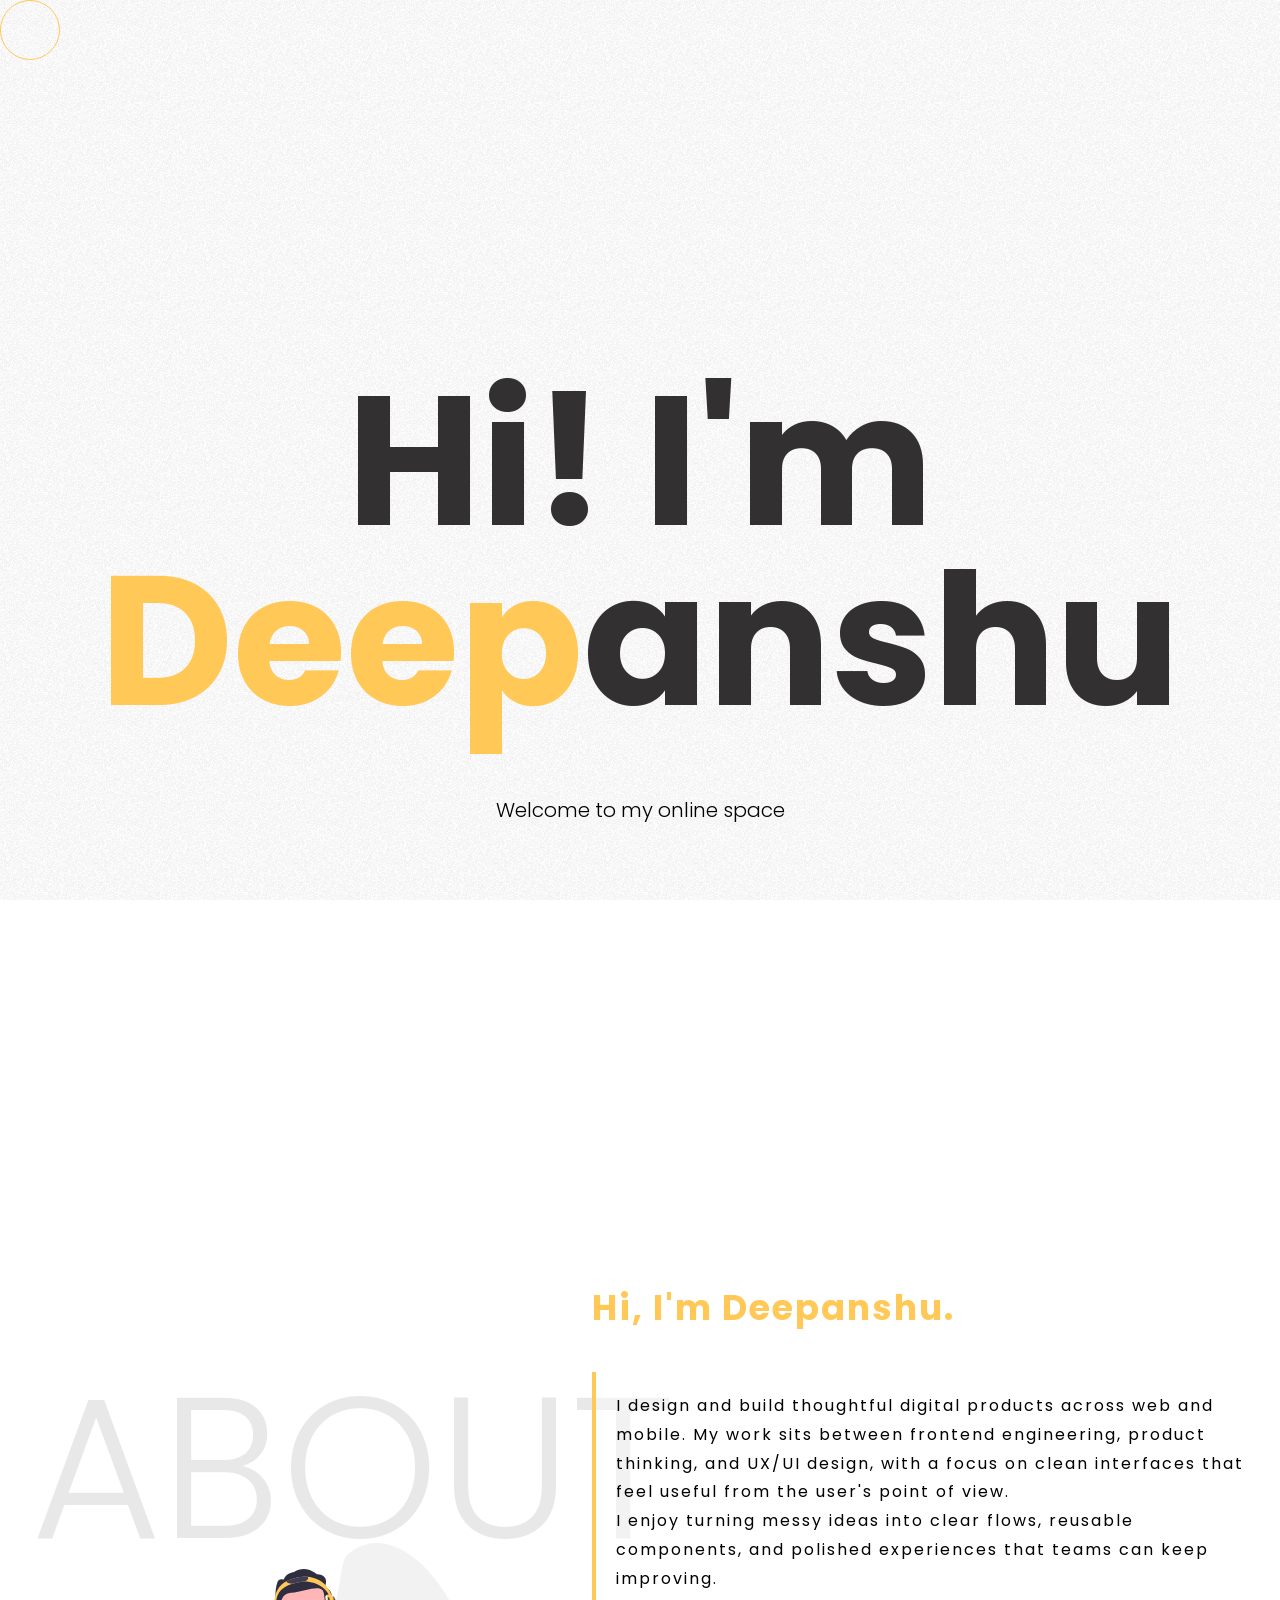
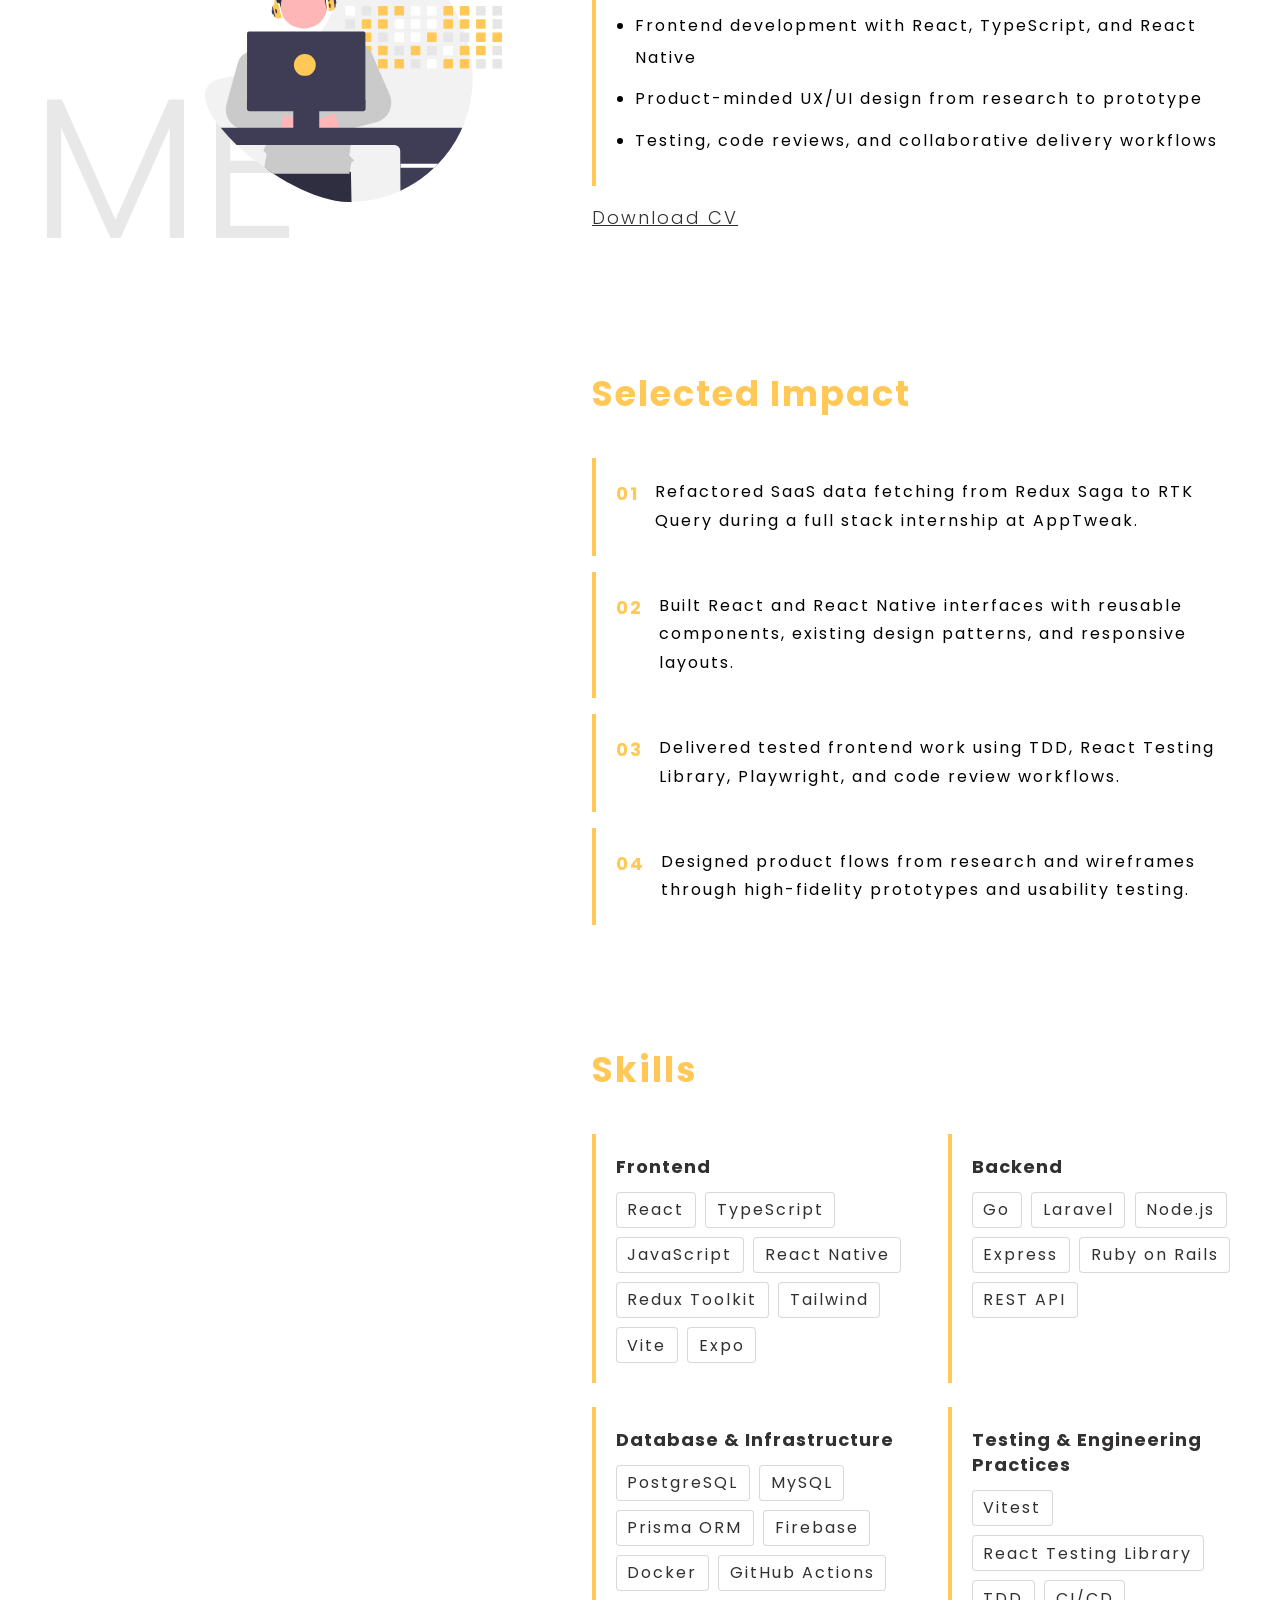
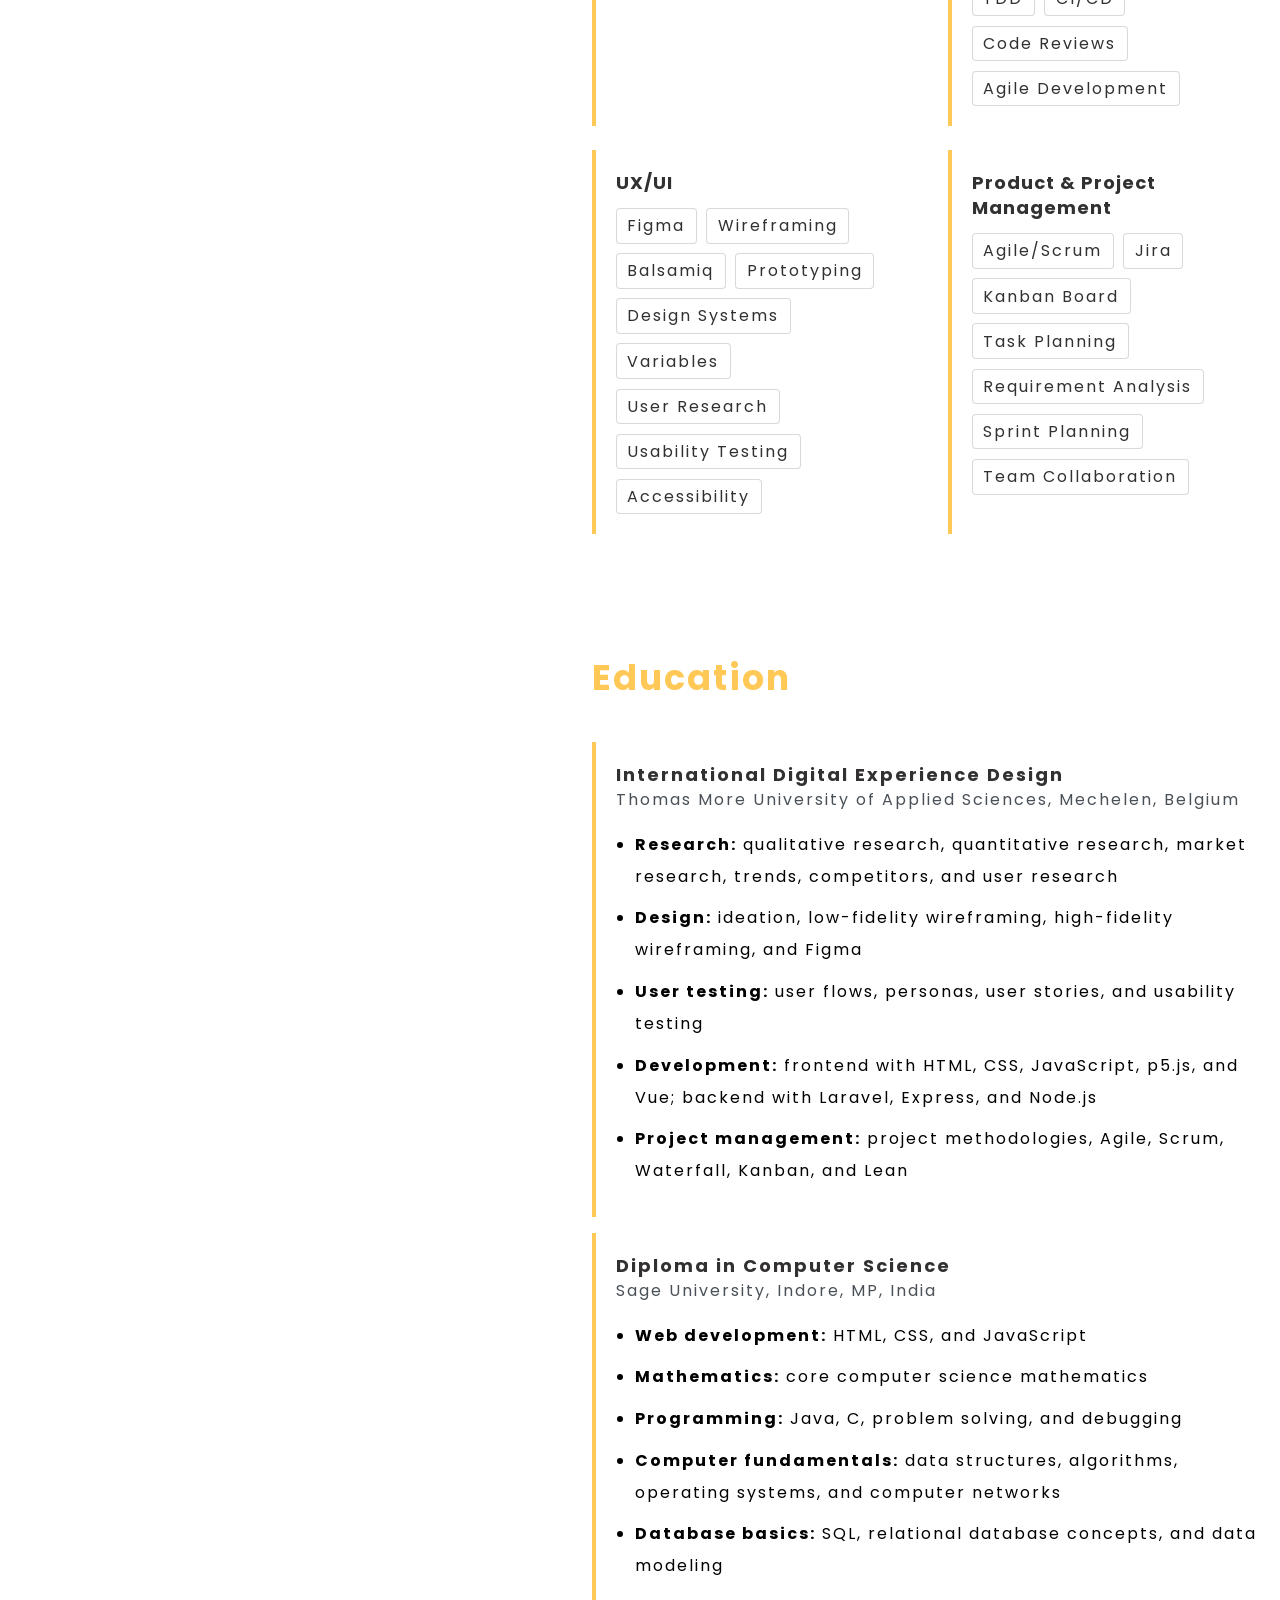
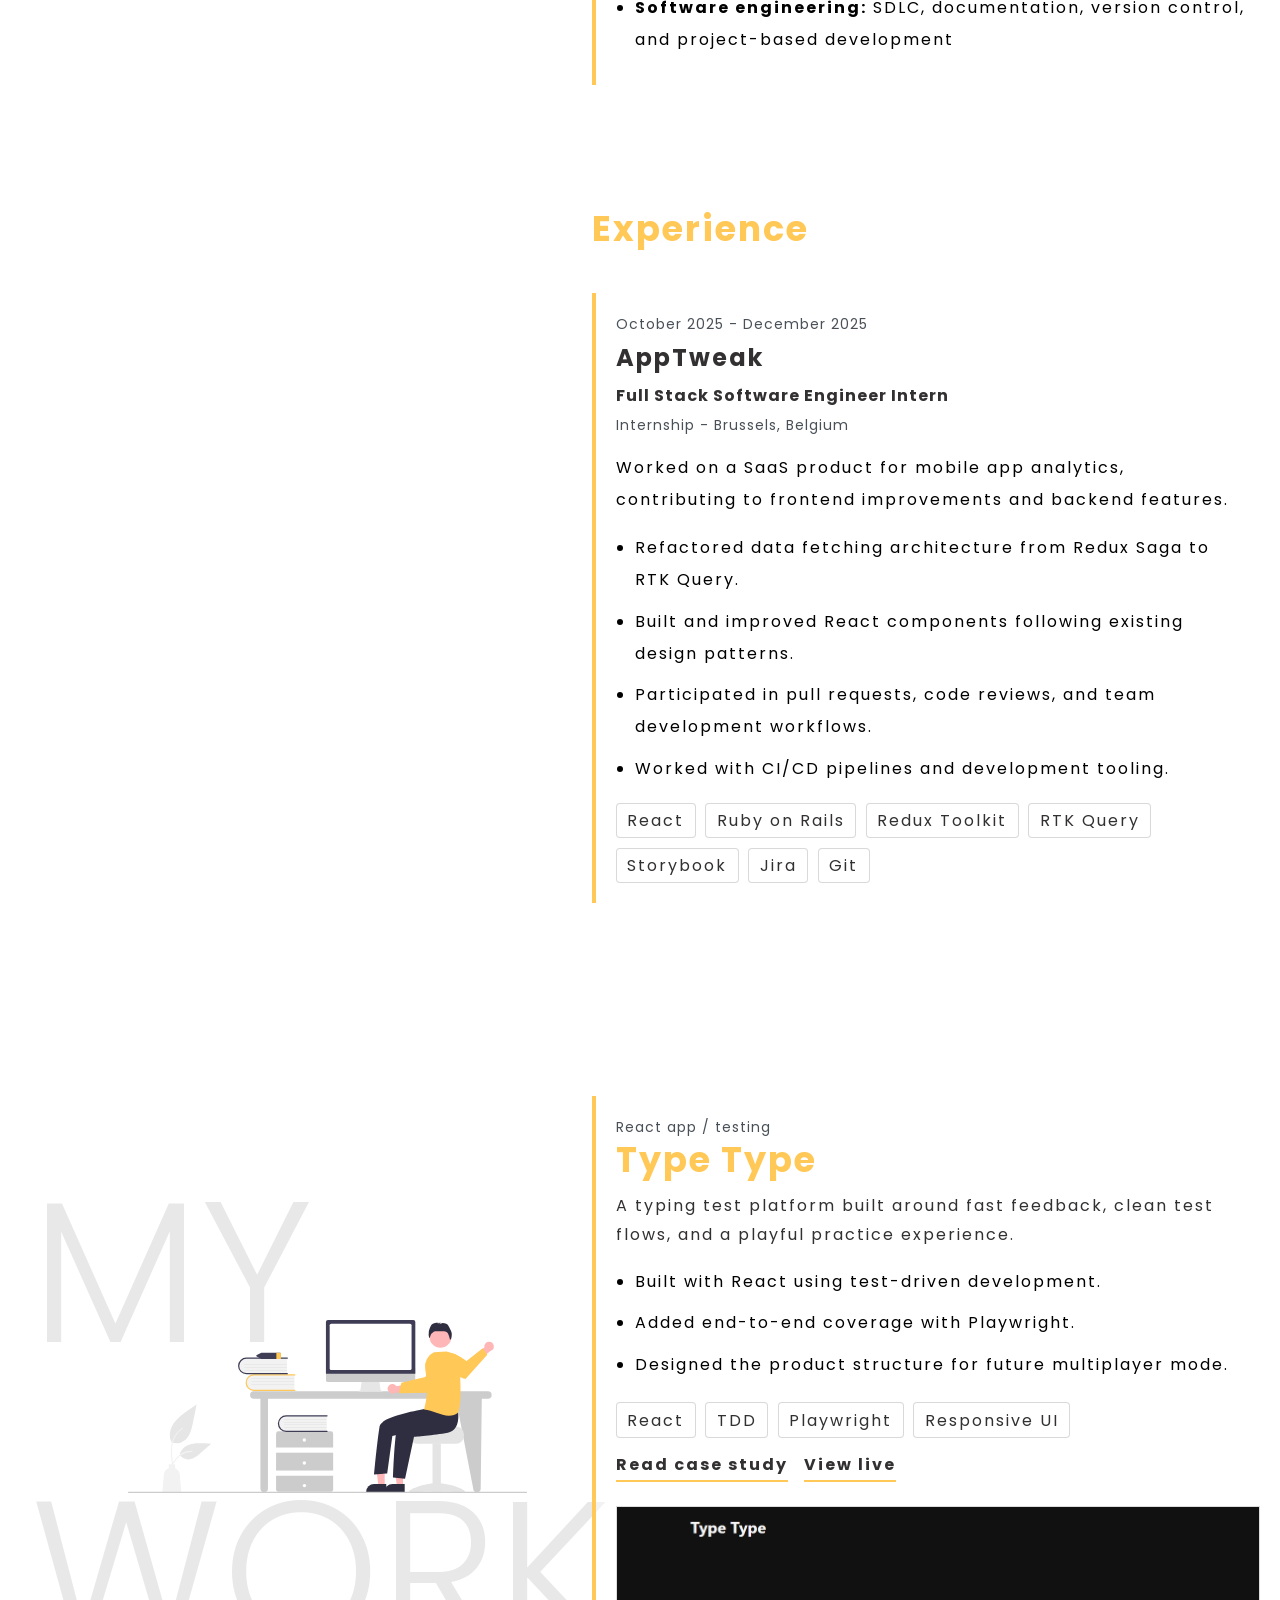
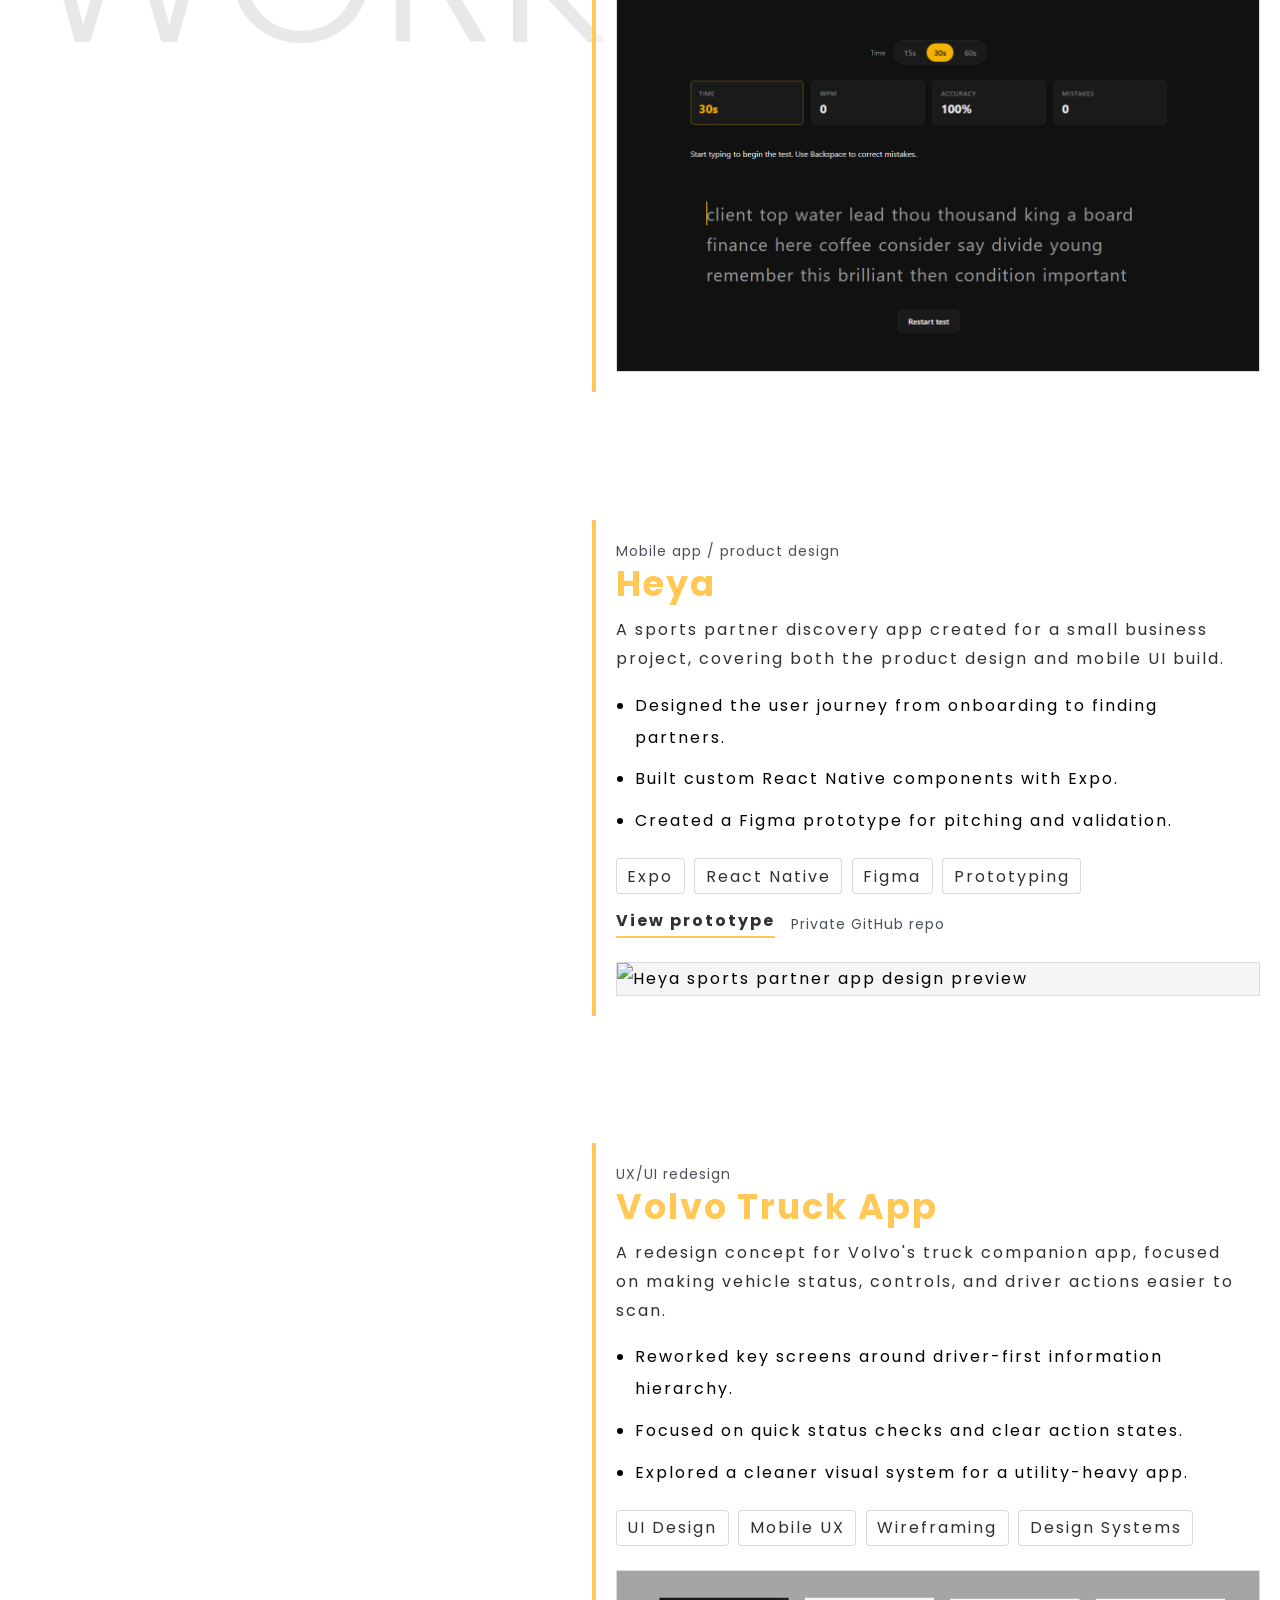
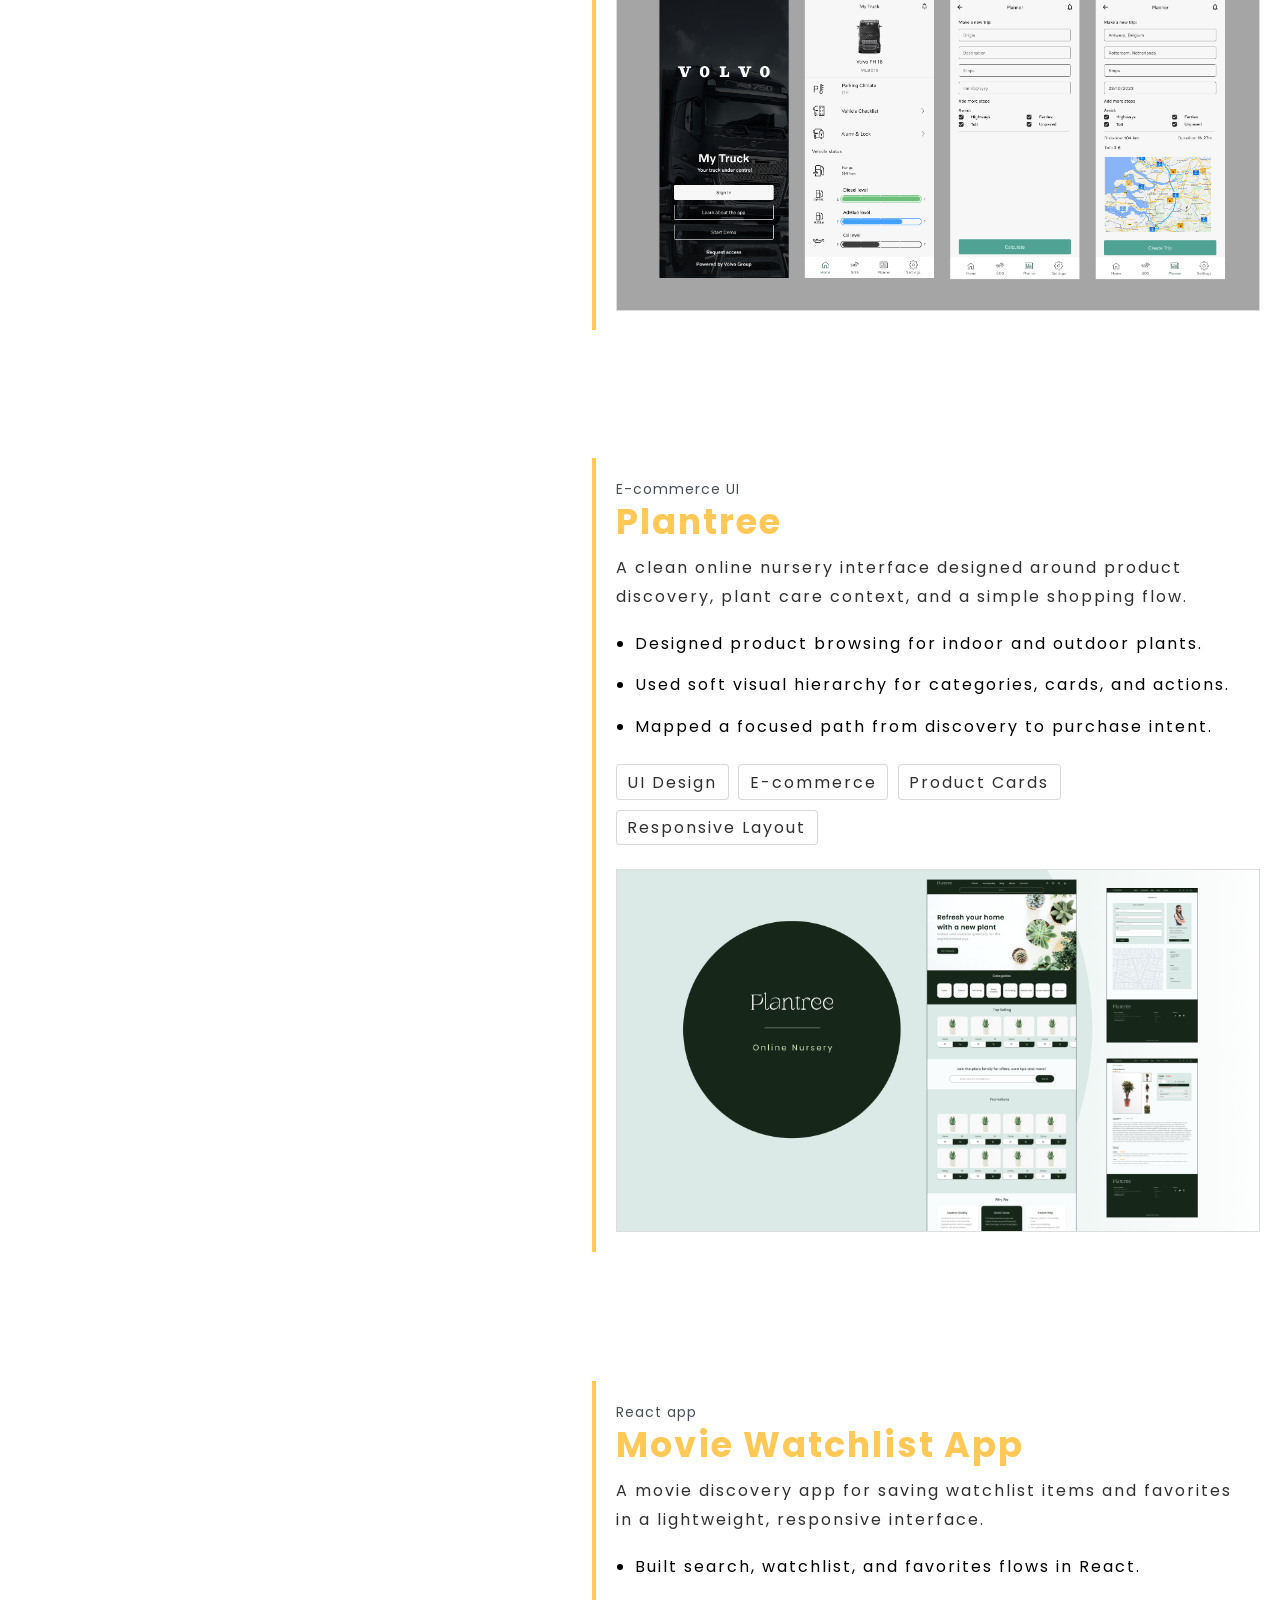
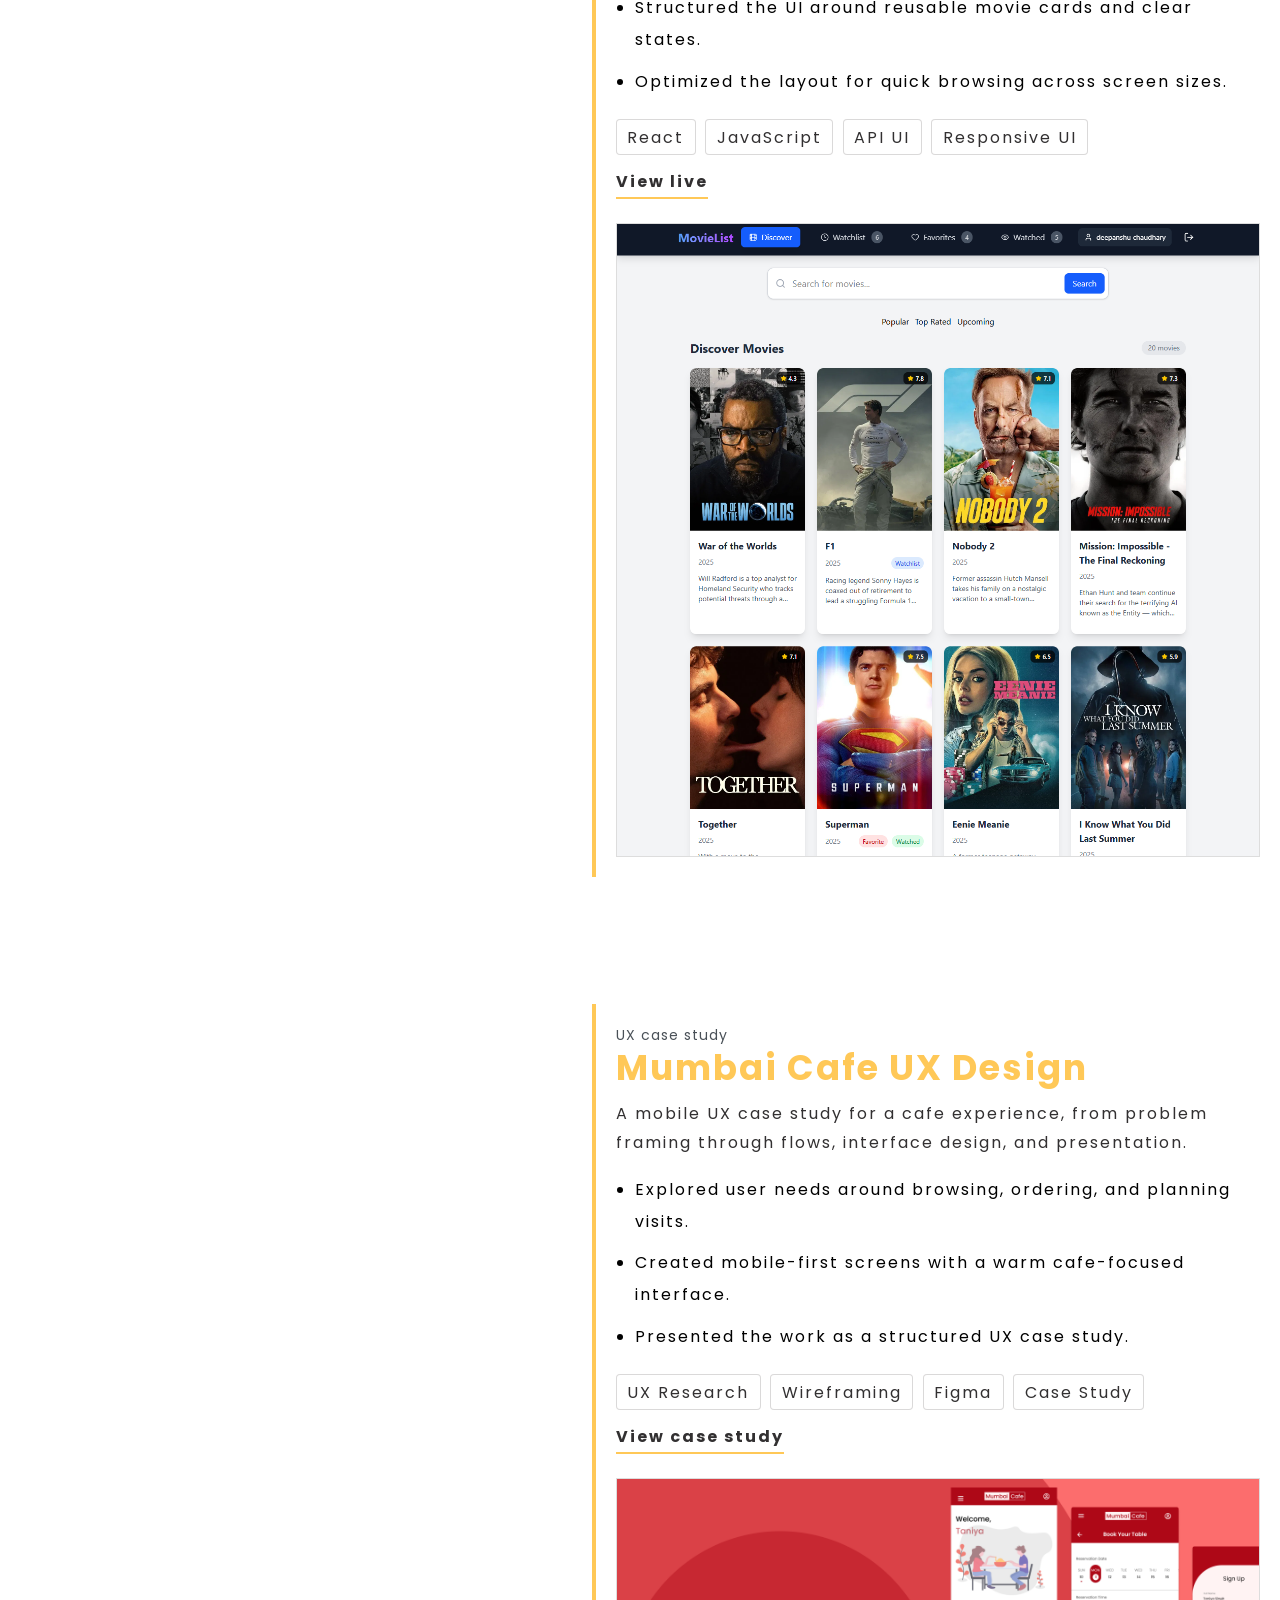
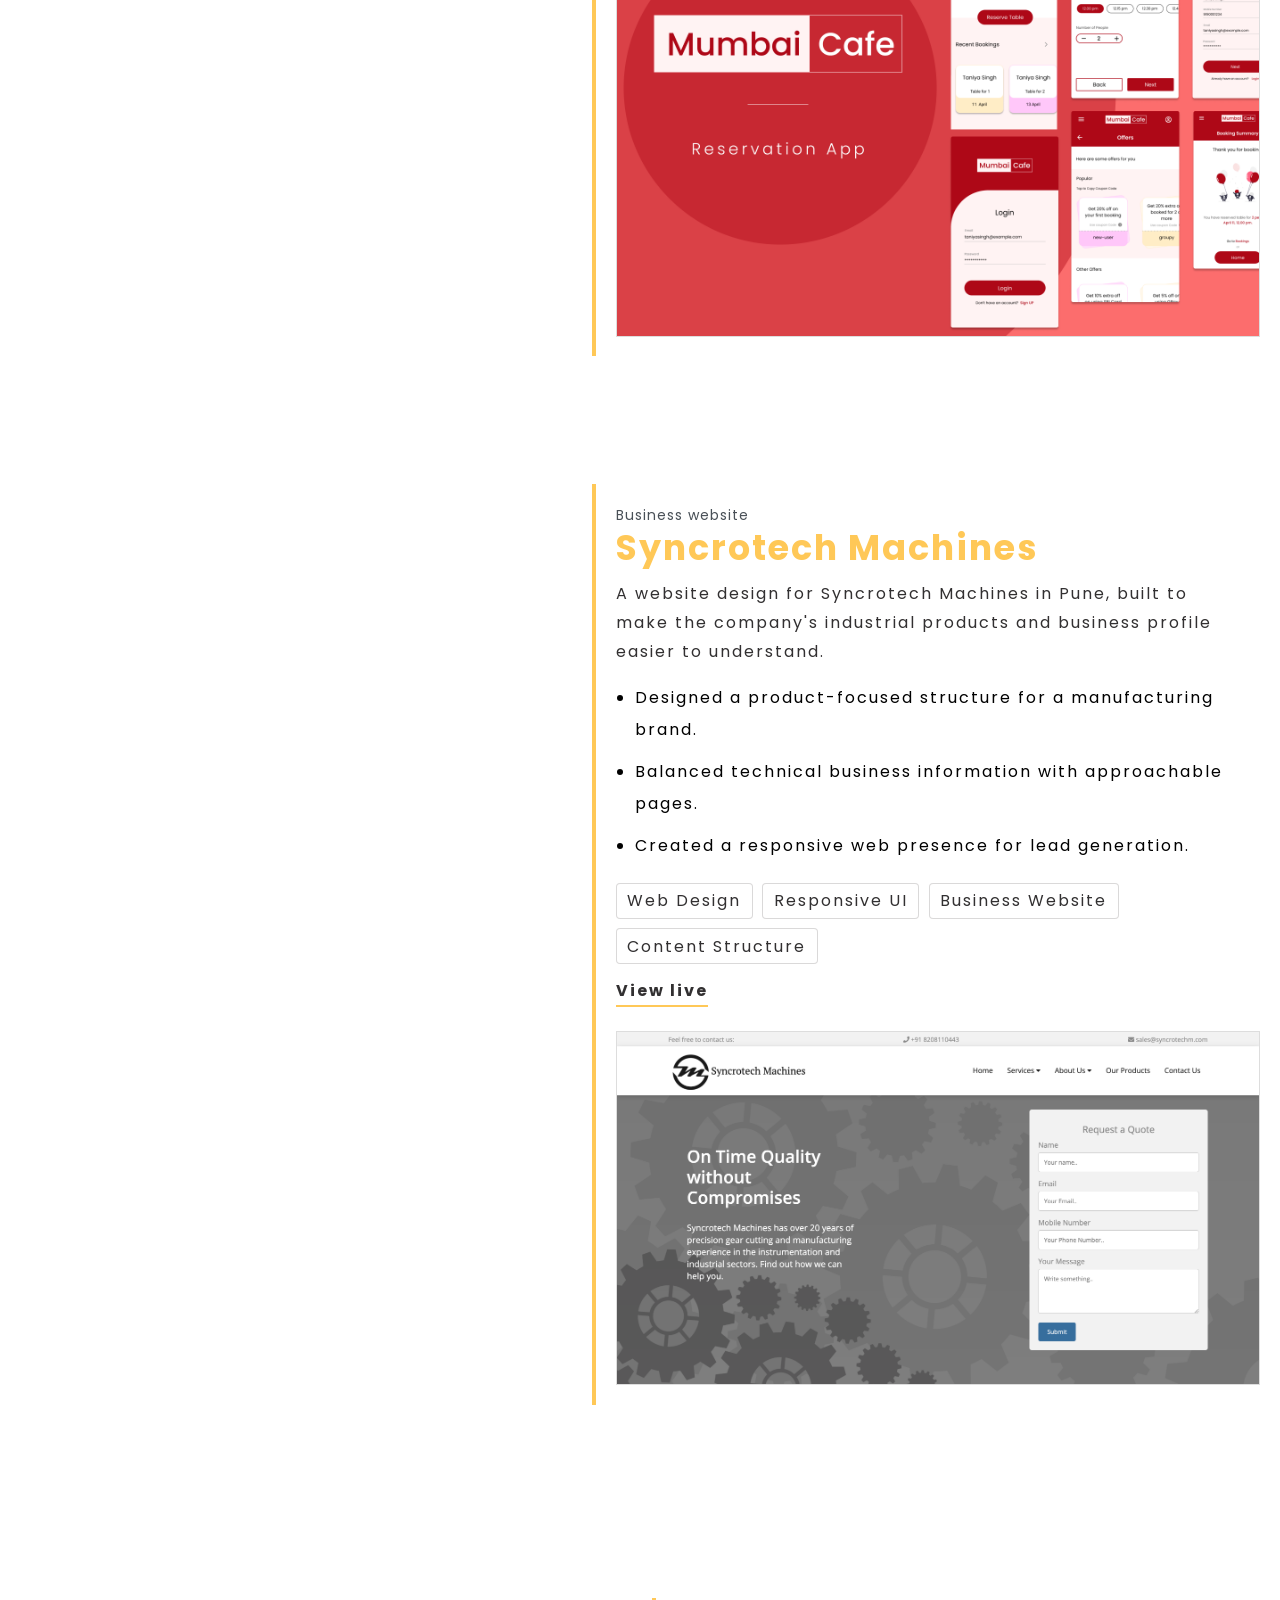
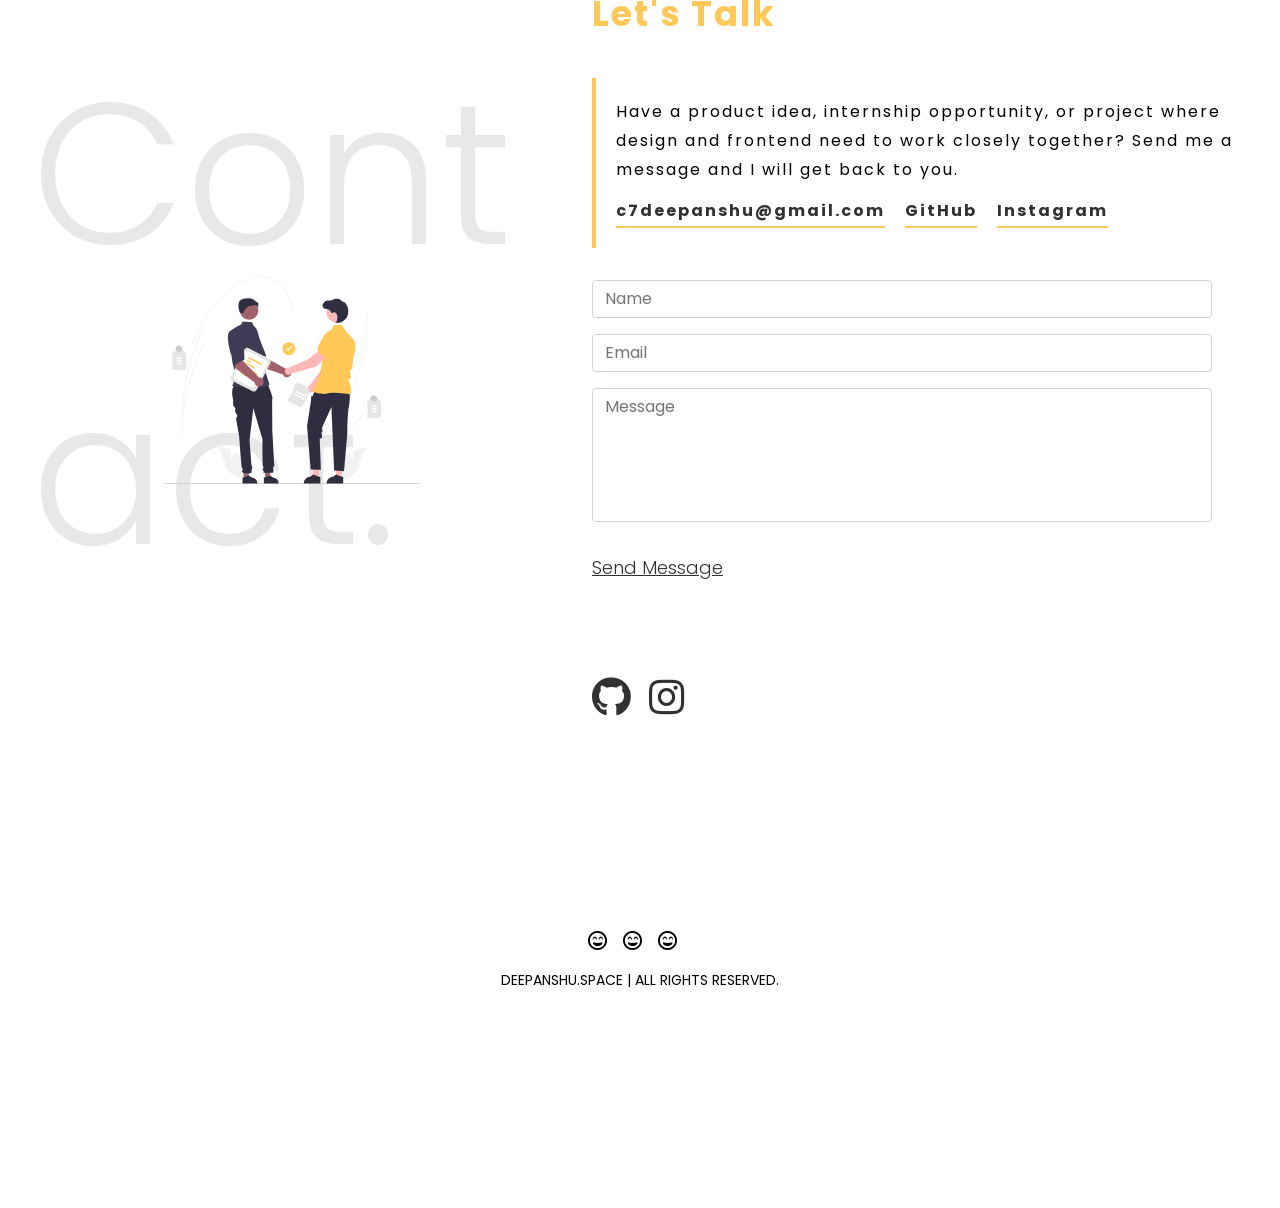
==== commit 0b57d787: "update the case study" ====
--- a/index.html
+++ b/index.html
@@ -112,6 +112,38 @@
       </div>
     </nav>
     <section class="hero" id="hero">
+      <div class="hero-scribbles" aria-hidden="true">
+        <svg
+          class="scribble scribble-design"
+          viewBox="0 0 220 160"
+          fill="none"
+          xmlns="http://www.w3.org/2000/svg"
+        >
+          <path d="M26 112C58 43 132 24 174 58C210 88 173 141 112 126C61 114 63 63 112 48C150 36 181 55 194 82" />
+          <path d="M42 132C75 126 108 126 142 132" />
+        </svg>
+        <svg
+          class="scribble scribble-code"
+          viewBox="0 0 220 160"
+          fill="none"
+          xmlns="http://www.w3.org/2000/svg"
+        >
+          <path d="M84 36L38 80L84 124" />
+          <path d="M136 36L182 80L136 124" />
+          <path d="M118 28L100 132" />
+          <path d="M64 142C94 132 126 132 156 142" />
+        </svg>
+        <svg
+          class="scribble scribble-thinking"
+          viewBox="0 0 220 160"
+          fill="none"
+          xmlns="http://www.w3.org/2000/svg"
+        >
+          <path d="M34 82C50 42 91 34 111 58C123 35 167 45 173 78C202 86 196 130 160 130H72C38 130 24 106 34 82Z" />
+          <path d="M79 93C96 80 117 80 136 93" />
+          <path d="M86 112C101 121 122 121 137 112" />
+        </svg>
+      </div>
       <i class="fas fa-code"></i>
 
       <h3 id="hi">Hi! I'm</h3>
@@ -389,6 +421,7 @@
                 <li>Responsive UI</li>
               </ul>
               <div class="project-actions">
+                <a class="project-link" href="./type-type.html">Read case study</a>
                 <a
                   class="project-link"
                   href="https://type-type-delta.vercel.app/"
@@ -398,8 +431,7 @@
               </div>
               <a
                 class="project-image-link"
-                href="https://type-type-delta.vercel.app/"
-                target="_blank"
+                href="./type-type.html"
                 ><img
                   class="project-image"
                   src="./img/typetype.png"
@@ -559,15 +591,13 @@
               <div class="project-actions">
                 <a
                   class="project-link"
-                  href="https://deepanshu-space.netlify.app/mumbai-cafe.html"
-                  target="_blank"
+                  href="./mumbai-cafe.html"
                   >View case study</a
                 >
               </div>
               <a
                 class="project-image-link"
-                href="https://deepanshu-space.netlify.app/mumbai-cafe.html"
-                target="_blank"
+                href="./mumbai-cafe.html"
                 ><img
                   class="project-image"
                   src="./img/mumbai-cafe.png"
@@ -811,6 +841,17 @@
       ).matches;
       var nav = document.getElementById("navbar");
       var navCompact = false;
+      var navLinks = {
+        about: document.querySelector(".scroll-to-about"),
+        work: document.querySelector(".scroll-to-work"),
+        contact: document.querySelector(".scroll-to-cont"),
+      };
+
+      function setActiveNav(activeKey) {
+        Object.keys(navLinks).forEach(function (key) {
+          navLinks[key].classList.toggle("is-active", key === activeKey);
+        });
+      }
 
       function updateNav() {
         var shouldCompact =
@@ -835,6 +876,36 @@
       window.addEventListener("scroll", updateNav, { passive: true });
       updateNav();
 
+      ScrollTrigger.create({
+        trigger: ".hero",
+        start: "top top",
+        end: "bottom center",
+        onEnter: function () {
+          setActiveNav(null);
+        },
+        onEnterBack: function () {
+          setActiveNav(null);
+        },
+      });
+
+      [
+        { key: "about", trigger: "#about" },
+        { key: "work", trigger: "#work" },
+        { key: "contact", trigger: "#cont" },
+      ].forEach(function (section) {
+        ScrollTrigger.create({
+          trigger: section.trigger,
+          start: "top center",
+          end: "bottom center",
+          onEnter: function () {
+            setActiveNav(section.key);
+          },
+          onEnterBack: function () {
+            setActiveNav(section.key);
+          },
+        });
+      });
+
       if (!reduceMotion && window.matchMedia("(min-width: 768px)").matches) {
         var circle = document.getElementById("circle");
         gsap.set(circle, { x: -100, y: -100 });
@@ -860,6 +931,78 @@
           .from("#deep", { x: -42, opacity: 0 }, "-=0.45")
           .from("#anshu", { x: 42, opacity: 0 }, "-=0.65")
           .from("#welcome", { y: 28, opacity: 0 }, "-=0.35");
+
+        var scribbleGroups = gsap.utils.toArray(".scribble");
+        var scribblePaths = gsap.utils.toArray(".scribble path");
+
+        gsap.set(scribbleGroups, { transformOrigin: "50% 50%" });
+        gsap.set(scribblePaths, {
+          strokeDasharray: 520,
+          strokeDashoffset: 520,
+          opacity: 0,
+        });
+
+        var scribbleTl = gsap.timeline({
+          repeat: -1,
+          repeatDelay: 0.8,
+          defaults: { ease: "power2.inOut" },
+        });
+
+        scribbleGroups.forEach(function (scribble, index) {
+          var paths = scribble.querySelectorAll("path");
+
+          scribbleTl.to(
+            paths,
+            {
+              strokeDashoffset: 0,
+              opacity: 1,
+              duration: 1.1,
+              stagger: 0.12,
+            },
+            index === 0 ? 0.25 : ">-0.35"
+          );
+        });
+
+        scribbleTl
+          .to(
+            scribblePaths,
+            {
+              strokeDashoffset: -520,
+              opacity: 0,
+              duration: 1,
+              stagger: { each: 0.04, from: "random" },
+              ease: "power2.in",
+            },
+            "+=1.1"
+          )
+          .set(scribblePaths, { strokeDashoffset: 520 });
+
+        gsap.to(".scribble-design", {
+          y: -10,
+          rotation: -13,
+          duration: 4.2,
+          repeat: -1,
+          yoyo: true,
+          ease: "sine.inOut",
+        });
+
+        gsap.to(".scribble-code", {
+          y: 12,
+          rotation: 11,
+          duration: 4.8,
+          repeat: -1,
+          yoyo: true,
+          ease: "sine.inOut",
+        });
+
+        gsap.to(".scribble-thinking", {
+          y: -8,
+          rotation: -7,
+          duration: 5.2,
+          repeat: -1,
+          yoyo: true,
+          ease: "sine.inOut",
+        });
 
         gsap.utils.toArray(".left span").forEach(function (label) {
           var labelSection = label.closest(".container") || label;
@@ -944,6 +1087,7 @@
         });
       } else {
         gsap.set("nav", { top: 0, opacity: 1 });
+        gsap.set(".scribble path", { strokeDashoffset: 0, opacity: 1 });
       }
 
       // add event listener on load
@@ -957,6 +1101,7 @@
             document
               .querySelector("#about")
               .scrollIntoView({ behavior: "smooth" });
+            setActiveNav("about");
           });
         document
           .querySelector(".scroll-to-work")
@@ -966,6 +1111,7 @@
             document
               .querySelector("#work")
               .scrollIntoView({ behavior: "smooth" });
+            setActiveNav("work");
           });
         document
           .querySelector(".scroll-to-cont")
@@ -975,6 +1121,7 @@
             document
               .querySelector("#cont")
               .scrollIntoView({ behavior: "smooth" });
+            setActiveNav("contact");
           });
 
         // scroll to top
@@ -985,6 +1132,7 @@
             document
               .querySelector(".hero")
               .scrollIntoView({ behavior: "smooth" });
+            setActiveNav(null);
           });
       });
     </script>
--- a/style.css
+++ b/style.css
@@ -96,8 +96,19 @@
   transition: all 0.3s ease;
 }
 
-nav ul li a:hover {
+nav ul li a:hover,
+nav ul li a.is-active {
   color: #ffc857;
+}
+
+nav ul li a.is-active::after {
+  content: "";
+  position: absolute;
+  left: 0;
+  right: 0;
+  bottom: -0.45rem;
+  height: 2px;
+  background-color: #ffc857;
 }
 nav .social a {
   transition: all 0.3s ease;
@@ -120,7 +131,54 @@
   background-color: transparent;
   width: 100%;
   height: 140vh;
-}
+  overflow: hidden;
+  position: relative;
+}
+.hero-scribbles {
+  position: absolute;
+  inset: 0;
+  pointer-events: none;
+  z-index: 0;
+}
+
+.scribble {
+  position: absolute;
+  width: clamp(150px, 18vw, 260px);
+  opacity: 0.38;
+}
+
+.scribble path {
+  stroke: #323031;
+  stroke-width: 5;
+  stroke-linecap: round;
+  stroke-linejoin: round;
+  stroke-dasharray: 520;
+  stroke-dashoffset: 520;
+  opacity: 0;
+}
+
+.scribble-design {
+  left: 10%;
+  top: 24%;
+  transform: rotate(-10deg);
+}
+
+.scribble-code {
+  right: 9%;
+  top: 31%;
+  transform: rotate(8deg);
+}
+
+.scribble-thinking {
+  left: 58%;
+  top: 62%;
+  transform: rotate(-4deg);
+}
+
+.scribble-design path {
+  stroke: #ffc857;
+}
+
 .hero i {
   position: absolute;
   top: -4%;
@@ -128,6 +186,7 @@
   font-size: 20rem;
   font-weight: 200;
   opacity: 0.1;
+  z-index: 0;
 }
 
 .hero h3 {
@@ -137,6 +196,8 @@
   display: block;
   text-align: center;
   line-height: 180px;
+  position: relative;
+  z-index: 1;
 }
 .hero #deep {
   display: inline-block;
@@ -152,6 +213,8 @@
   padding-top: 4rem;
   font-size: 20px;
   font-weight: 300;
+  position: relative;
+  z-index: 1;
 }
 
 .container {
@@ -400,6 +463,7 @@
   color: #323031;
   font-size: 24px;
   line-height: 1.4;
+  margin: 0.35rem 0 0.5rem;
 }
 
 .experience-date,
@@ -418,6 +482,15 @@
 .experience-role {
   color: #323031;
   font-weight: 700;
+  margin-bottom: 0.35rem;
+}
+
+.experience-date {
+  margin-bottom: 0.25rem;
+}
+
+.experience-meta {
+  margin-bottom: 1rem;
 }
 
 .experience-list {
@@ -450,6 +523,7 @@
 }
 
 .right .r-inner-box .project-card h3 {
+  margin-top: 0.35rem;
   padding-bottom: 0.75rem;
 }
 
@@ -465,6 +539,7 @@
   max-width: 680px;
   color: #323031;
   line-height: 1.8;
+  margin-top: 0.25rem;
 }
 
 .project-highlights {
@@ -533,6 +608,250 @@
 
 .project-image:hover {
   transform: translateY(-4px);
+}
+
+.case-study-page {
+  color: #323031;
+  background-color: transparent;
+}
+
+.case-study {
+  width: min(1120px, calc(100% - 2rem));
+  margin: 0 auto;
+  padding: 4rem 0;
+}
+
+.case-back-link {
+  display: inline-flex;
+  border-bottom: 2px solid #ffc857;
+  color: #323031;
+  font-weight: 700;
+  line-height: 1.4;
+  margin-bottom: 3rem;
+  padding-bottom: 0.2rem;
+  transition: color 0.3s ease;
+}
+
+.case-back-link:hover {
+  color: #ffc857;
+}
+
+.case-hero,
+.case-panel,
+.case-section,
+.case-steps article {
+  border-left: 4px solid #ffc857;
+  background-color: rgba(255, 255, 255, 0.45);
+  padding: 1.5rem;
+}
+
+.case-hero {
+  margin-bottom: 1.5rem;
+}
+
+.case-label {
+  color: #495057;
+  font-size: 14px;
+  letter-spacing: 1px;
+  line-height: 1.6;
+}
+
+.case-hero h1 {
+  color: #ffc857;
+  font-size: clamp(3rem, 10vw, 7rem);
+  line-height: 1;
+  padding: 0.75rem 0 1.25rem;
+}
+
+.case-hero p,
+.case-section p,
+.case-panel p,
+.case-steps p {
+  max-width: 780px;
+  line-height: 1.8;
+}
+
+.case-actions {
+  display: flex;
+  flex-wrap: wrap;
+  gap: 1rem;
+  padding-top: 1rem;
+}
+
+.case-hero-image {
+  display: block;
+  width: 100%;
+  margin-top: 2rem;
+  border: 1px solid rgba(50, 48, 49, 0.12);
+  background-color: whitesmoke;
+}
+
+.case-grid {
+  display: grid;
+  grid-template-columns: repeat(3, minmax(0, 1fr));
+  gap: 1rem;
+  margin-bottom: 1rem;
+}
+
+.case-metrics,
+.case-problem-map,
+.case-decision-grid,
+.case-architecture,
+.case-state-flow,
+.case-checklist {
+  display: grid;
+  gap: 1rem;
+}
+
+.case-metrics {
+  grid-template-columns: repeat(3, minmax(0, 1fr));
+}
+
+.case-problem-map,
+.case-decision-grid {
+  grid-template-columns: repeat(3, minmax(0, 1fr));
+  margin-top: 1.25rem;
+}
+
+.case-architecture {
+  grid-template-columns: repeat(5, minmax(0, 1fr));
+  margin-top: 1.25rem;
+}
+
+.case-state-flow {
+  grid-template-columns: repeat(4, minmax(0, 1fr));
+  margin-top: 1.25rem;
+}
+
+.case-checklist {
+  grid-template-columns: repeat(3, minmax(0, 1fr));
+  margin-top: 1.25rem;
+}
+
+.case-metrics article,
+.case-problem-map article,
+.case-decision-grid article,
+.case-architecture article,
+.case-state-flow article,
+.case-checklist article,
+.case-flow article {
+  border: 1px solid rgba(50, 48, 49, 0.12);
+  background-color: rgba(255, 255, 255, 0.58);
+  padding: 1rem;
+}
+
+.case-metrics span,
+.case-flow span,
+.case-architecture span,
+.case-state-flow span {
+  color: #ffc857;
+  display: block;
+  font-size: 18px;
+  font-weight: 700;
+  line-height: 1.4;
+  padding-bottom: 0.5rem;
+}
+
+.case-metrics h3,
+.case-problem-map h3,
+.case-decision-grid h3,
+.case-checklist h3 {
+  color: #323031;
+  font-size: 18px;
+  line-height: 1.4;
+  padding-bottom: 0.5rem;
+}
+
+.case-decision-label {
+  color: #495057;
+  font-size: 13px;
+  font-weight: 700;
+  letter-spacing: 1px;
+  padding-top: 0.75rem;
+  text-transform: uppercase;
+}
+
+.case-flow {
+  display: grid;
+  grid-template-columns: repeat(4, minmax(0, 1fr));
+  gap: 1rem;
+  margin-bottom: 1rem;
+}
+
+.case-panel h2,
+.case-section h2 {
+  color: #323031;
+  font-size: 24px;
+  line-height: 1.4;
+  padding-bottom: 0.75rem;
+}
+
+.case-section {
+  margin-top: 1rem;
+}
+
+.case-steps {
+  display: grid;
+  gap: 1rem;
+}
+
+.case-steps article {
+  background-color: rgba(255, 255, 255, 0.5);
+}
+
+.case-steps h3 {
+  color: #323031;
+  font-size: 18px;
+  line-height: 1.4;
+  padding-bottom: 0.5rem;
+}
+
+.case-list {
+  padding-left: 1.2rem;
+}
+
+.case-list li {
+  line-height: 1.8;
+  padding-bottom: 0.6rem;
+}
+
+.case-section a {
+  border-bottom: 2px solid #ffc857;
+  color: #323031;
+  font-weight: 700;
+  transition: color 0.3s ease;
+}
+
+.case-section a:hover {
+  color: #ffc857;
+}
+
+.case-media {
+  margin-top: 1.25rem;
+}
+
+.case-media img {
+  display: block;
+  width: 100%;
+  border: 1px solid rgba(50, 48, 49, 0.12);
+  background-color: whitesmoke;
+}
+
+.case-media figcaption {
+  color: #495057;
+  font-size: 14px;
+  line-height: 1.6;
+  padding-top: 0.5rem;
+}
+
+.case-quote {
+  border-left: 4px solid #ffc857;
+  color: #323031;
+  font-size: 20px;
+  font-weight: 700;
+  line-height: 1.7;
+  margin-top: 1rem;
+  padding-left: 1rem;
 }
 .right .r-inner-box .skills i:first-child {
   padding-left: 1rem;
@@ -735,6 +1054,10 @@
     scroll-behavior: auto !important;
     transition-duration: 0.01ms !important;
   }
+  .scribble path {
+    animation: none;
+    stroke-dashoffset: 0;
+  }
 }
 
 footer div {
@@ -797,6 +1120,34 @@
   .skills {
     grid-template-columns: 1fr;
     width: 100%;
+  }
+  .scribble {
+    width: 140px;
+    opacity: 0.3;
+  }
+  .scribble-design {
+    left: 4%;
+    top: 28%;
+  }
+  .scribble-code {
+    right: 2%;
+    top: 38%;
+  }
+  .scribble-thinking {
+    left: 52%;
+    top: 66%;
+  }
+  .case-grid {
+    grid-template-columns: 1fr;
+  }
+  .case-metrics,
+  .case-problem-map,
+  .case-decision-grid,
+  .case-architecture,
+  .case-state-flow,
+  .case-checklist,
+  .case-flow {
+    grid-template-columns: 1fr;
   }
 }
 
@@ -908,6 +1259,9 @@
     text-align: left;
     font-size: 1.8rem;
   }
+  .right .r-inner-box > h3 {
+    padding-left: 1rem;
+  }
   .right .r-inner-box p {
     text-align: left;
     padding-left: 0;
@@ -993,6 +1347,16 @@
   }
   .container {
     padding-bottom: 1rem;
+  }
+  .case-study {
+    width: min(100% - 1rem, 1120px);
+    padding: 2rem 0;
+  }
+  .case-hero,
+  .case-panel,
+  .case-section,
+  .case-steps article {
+    padding: 1rem;
   }
 }
 
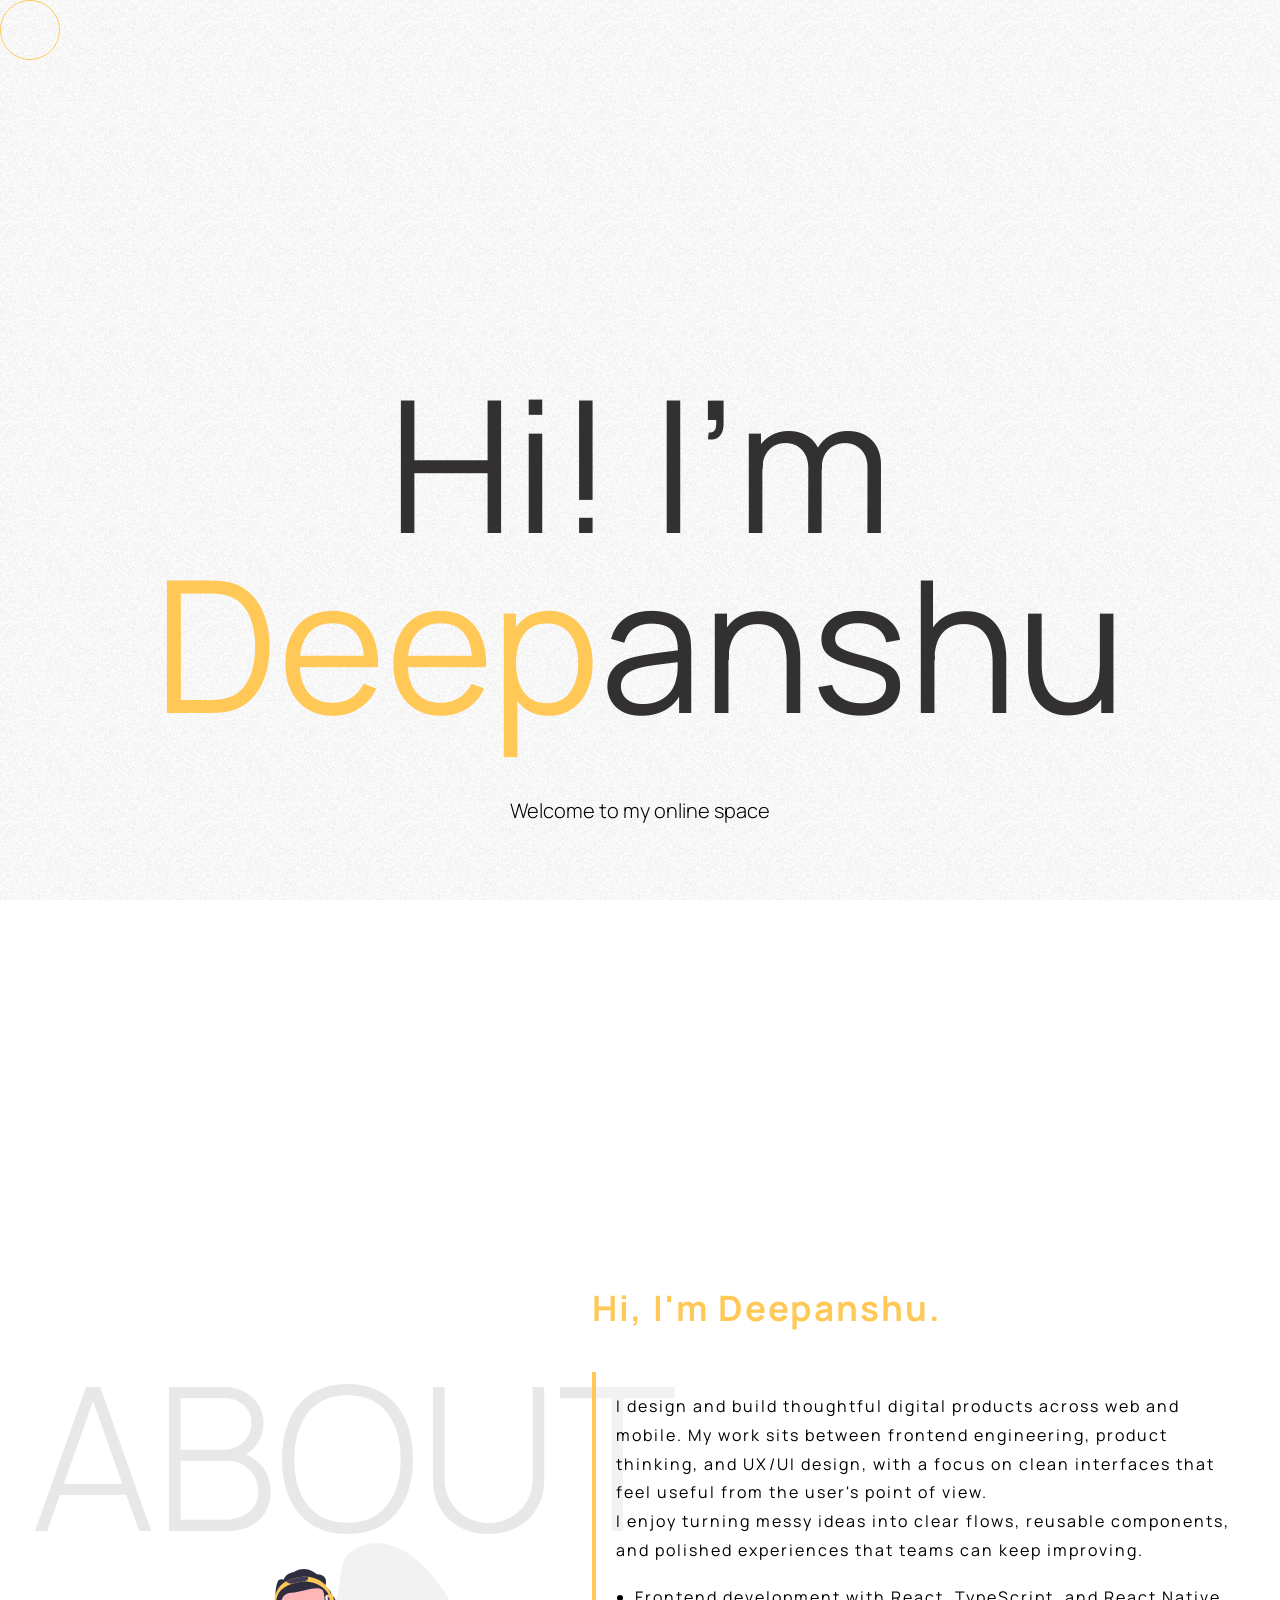
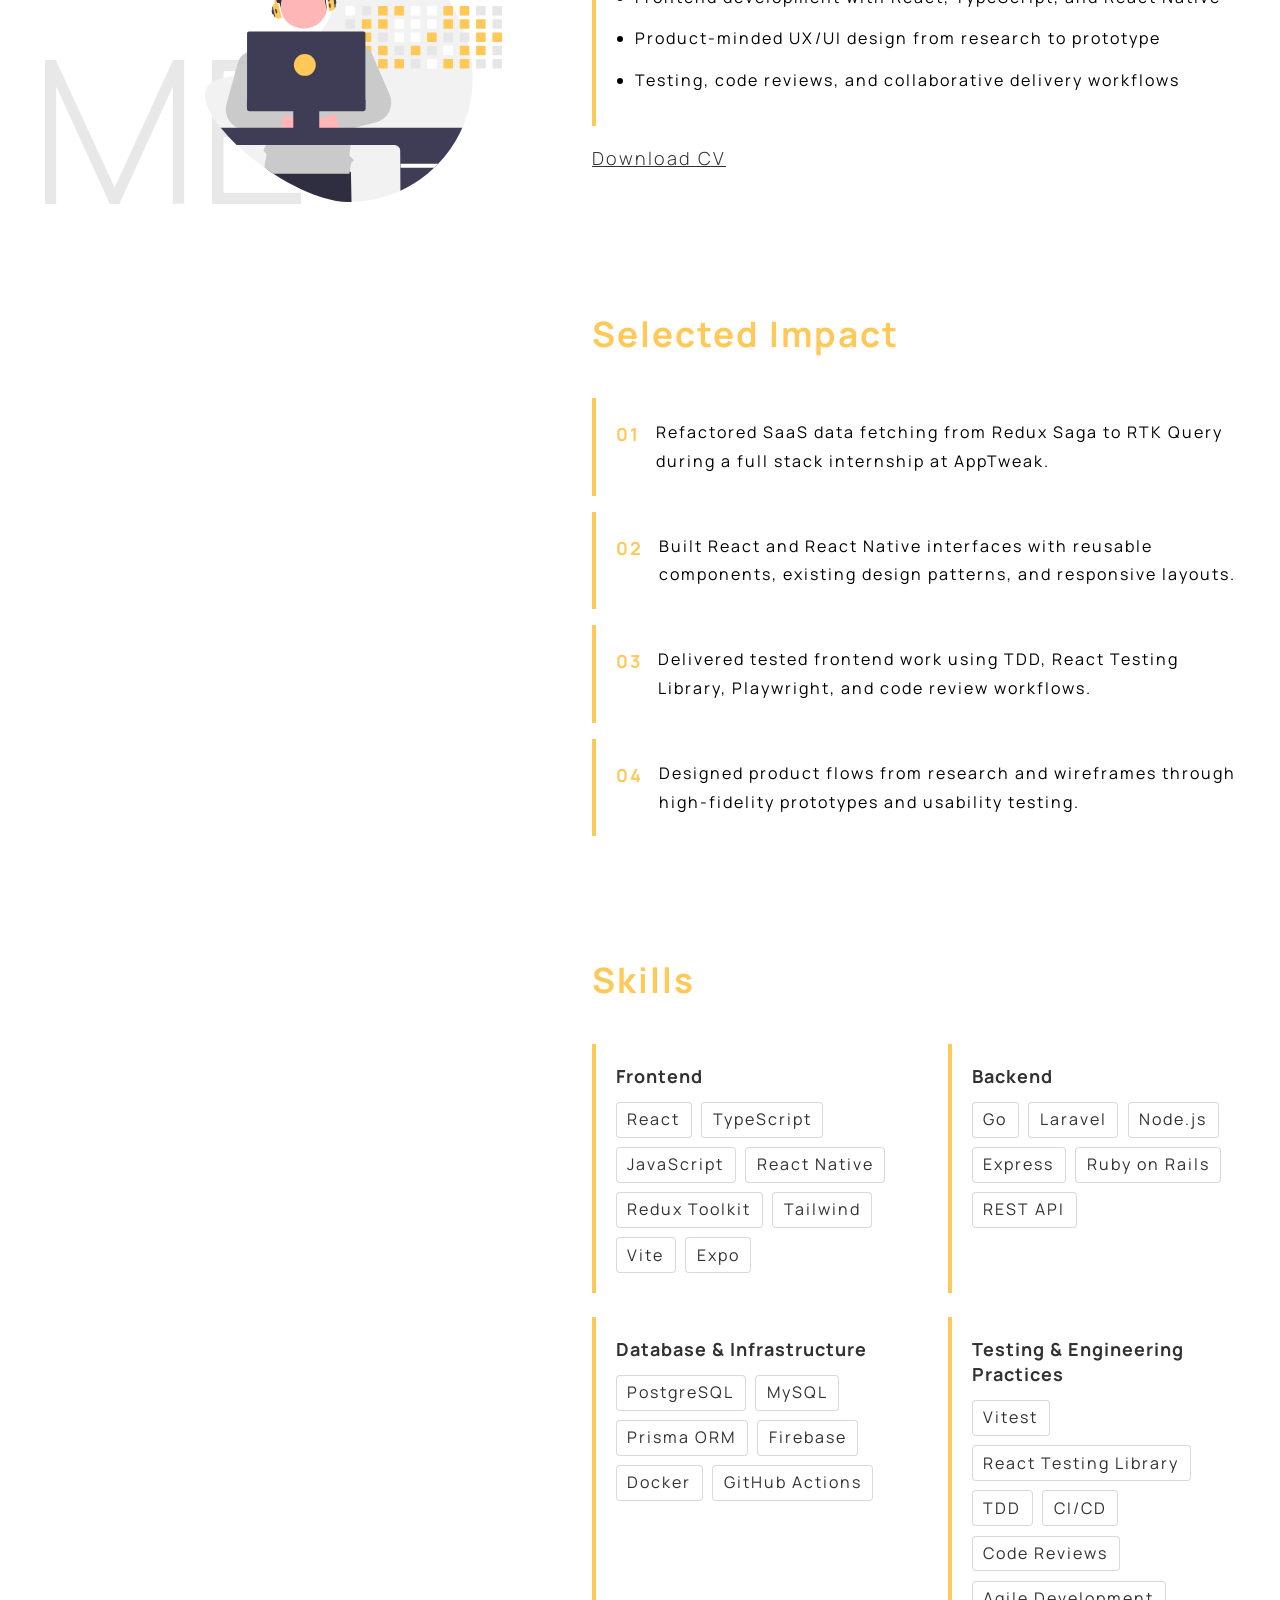
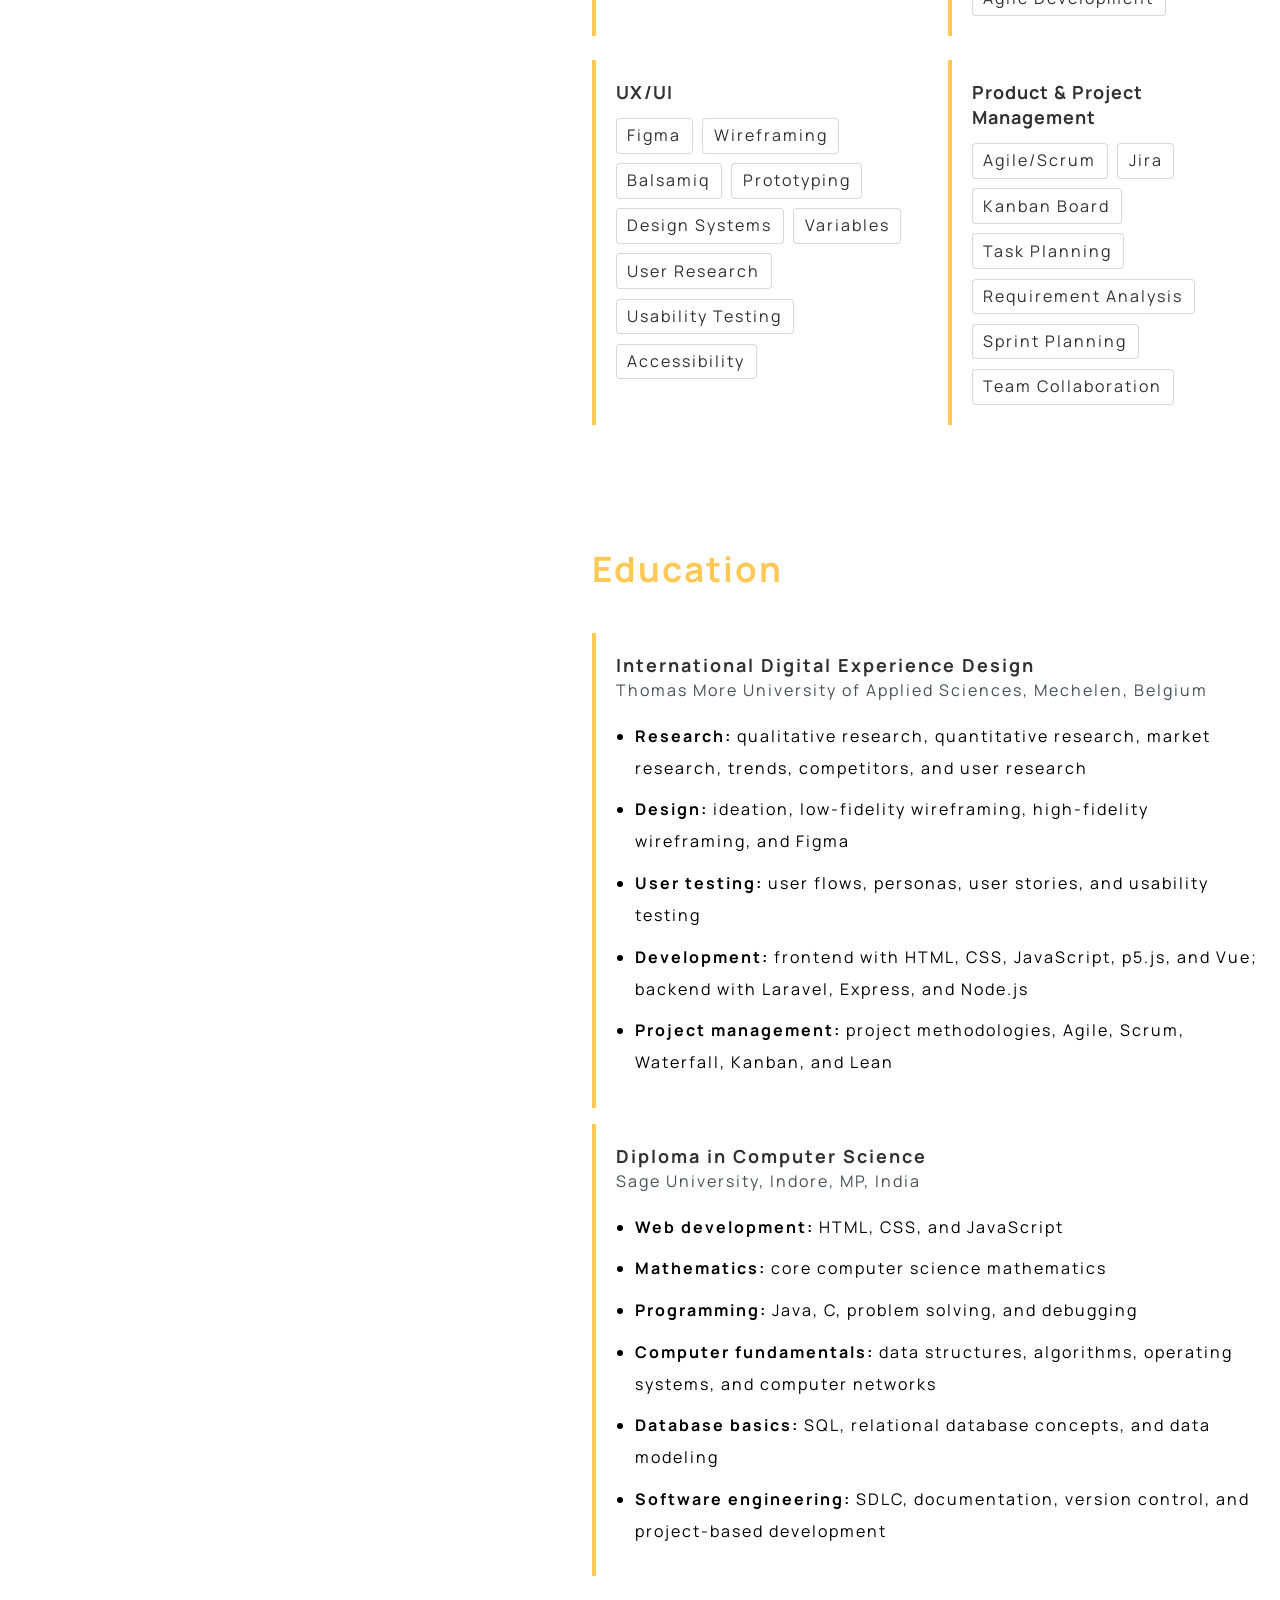
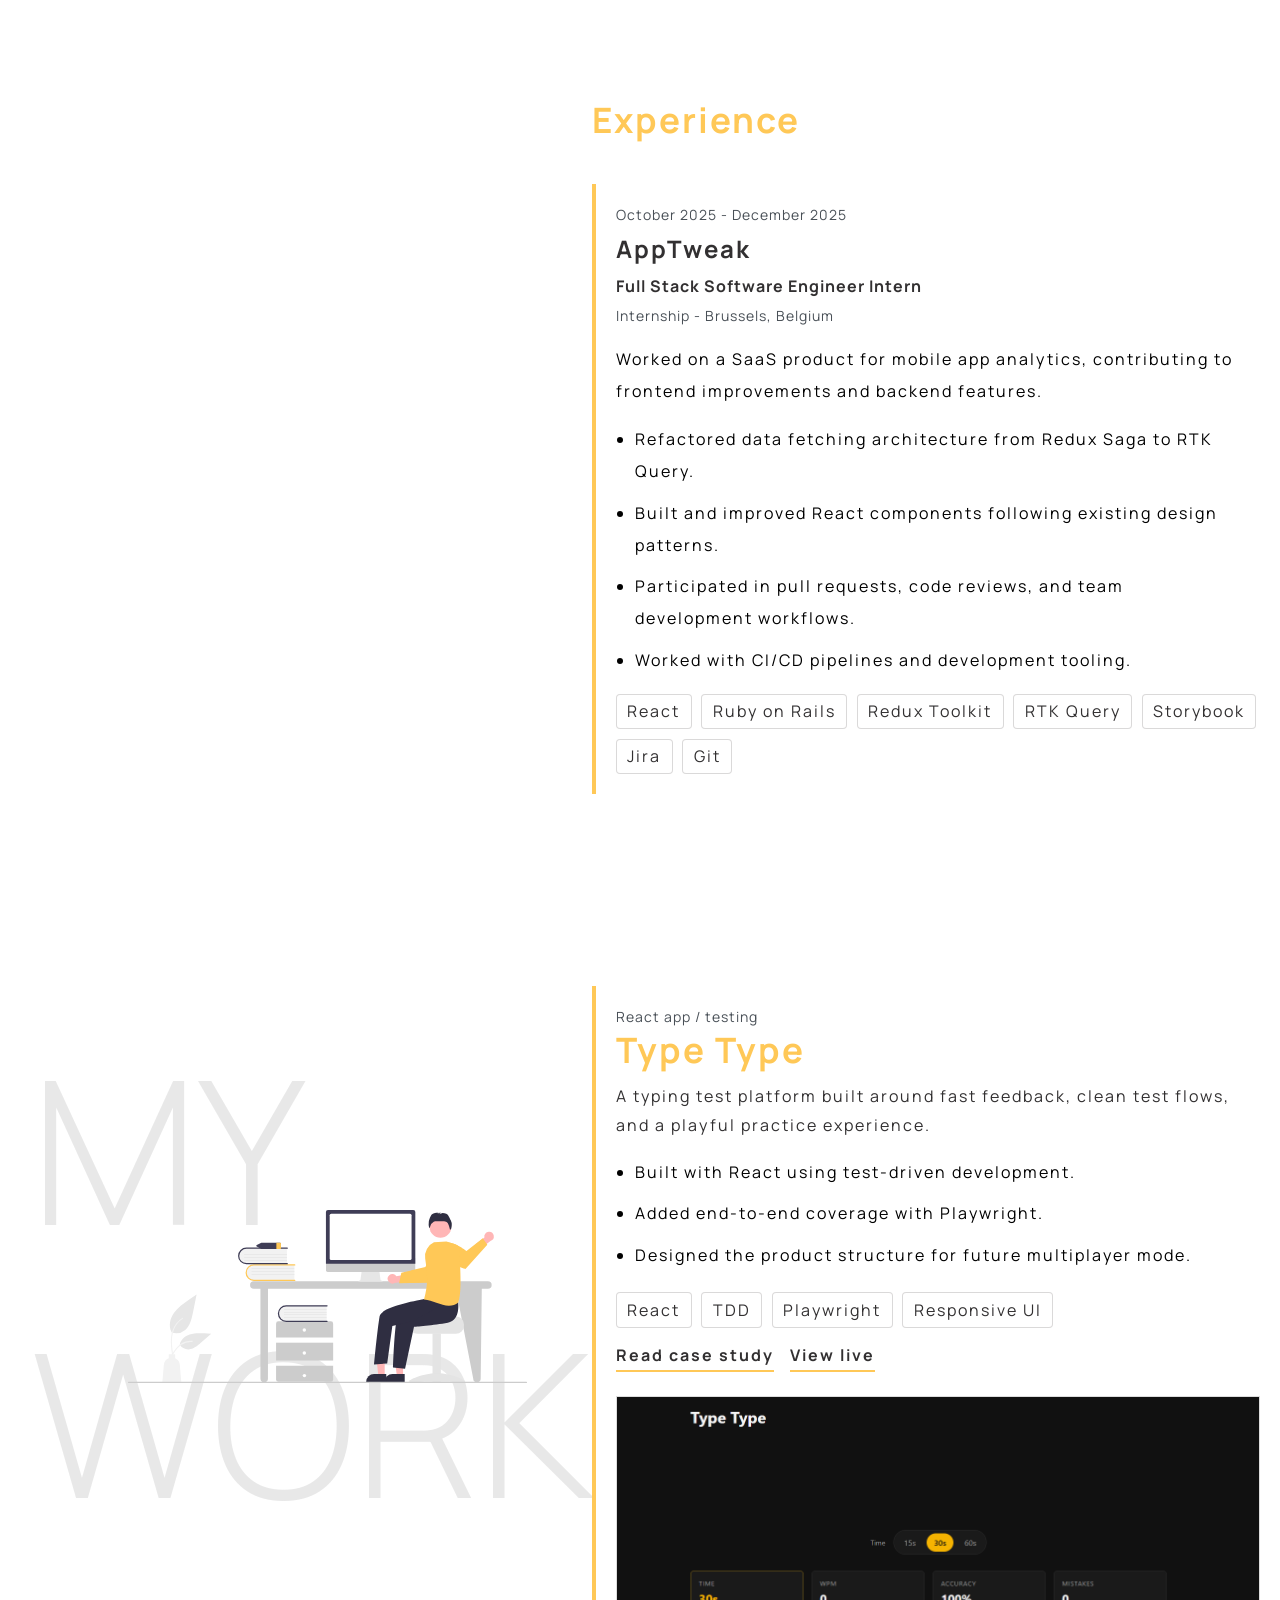
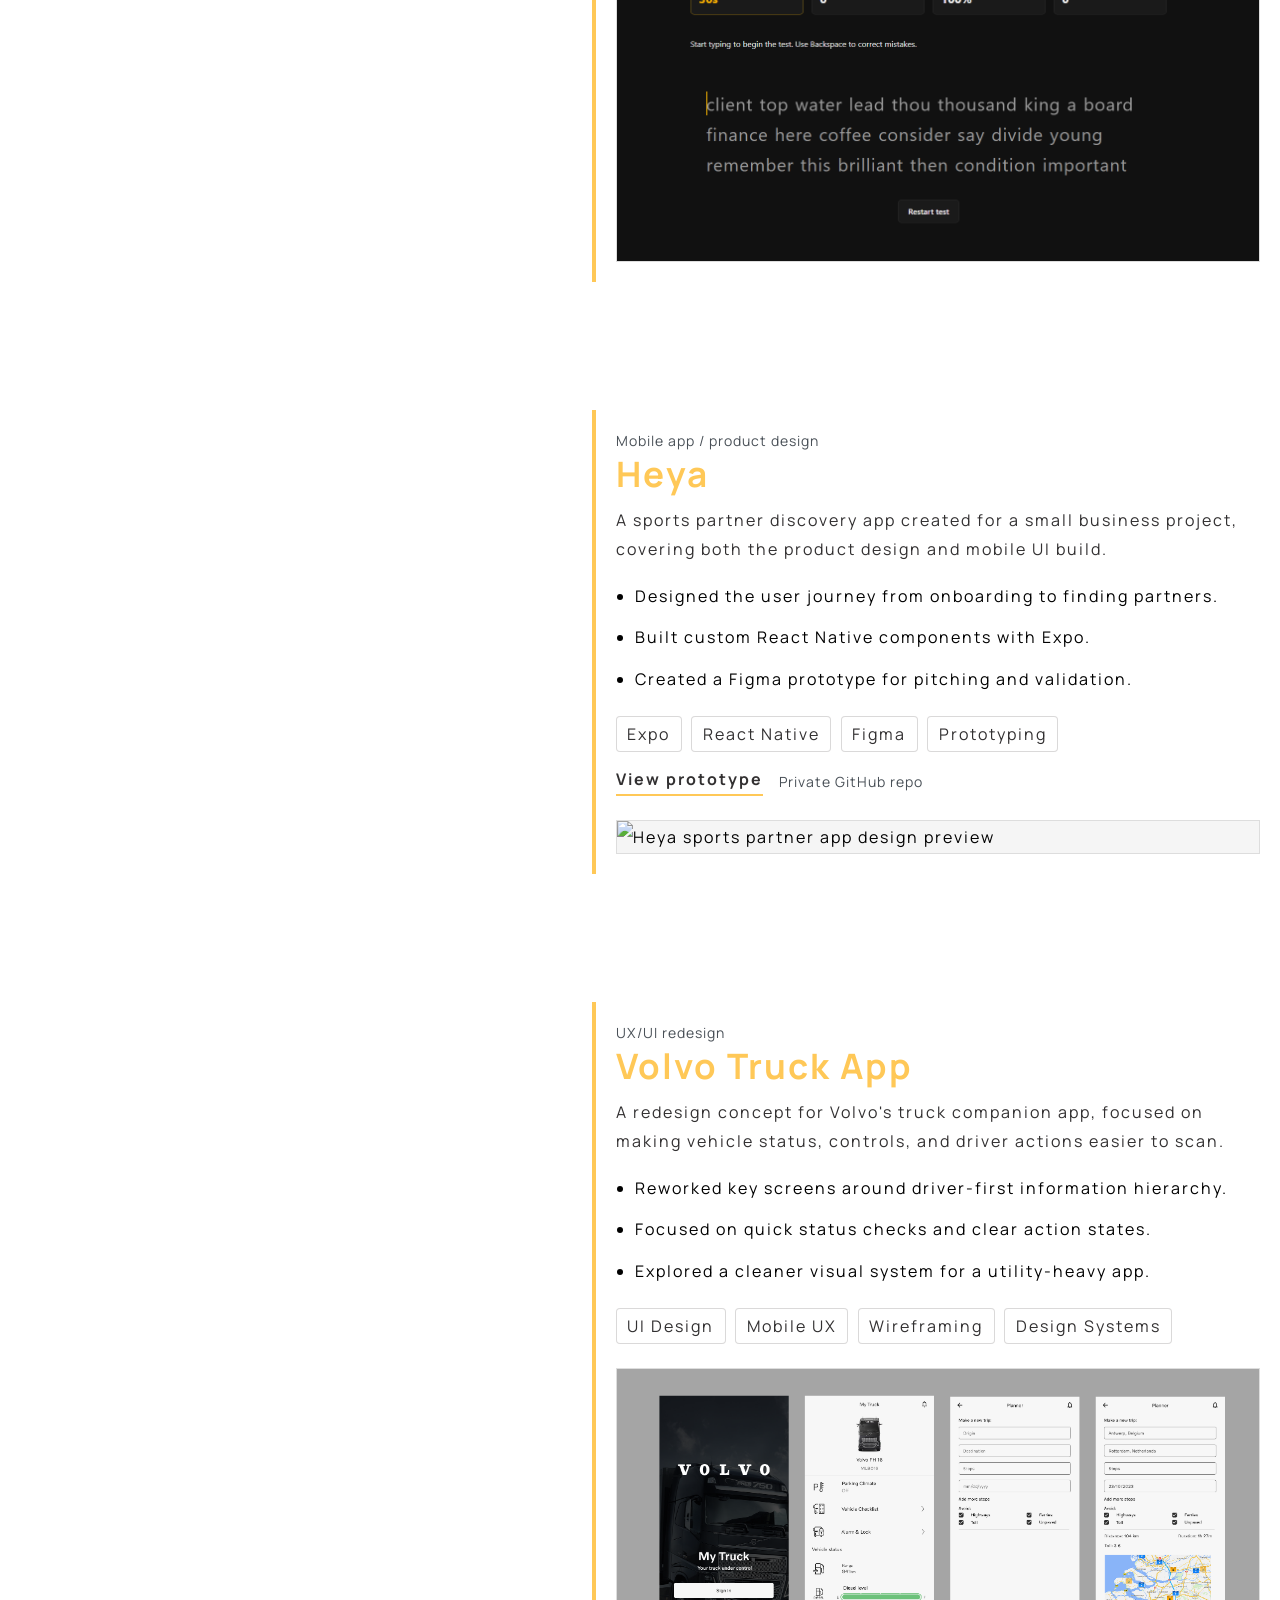
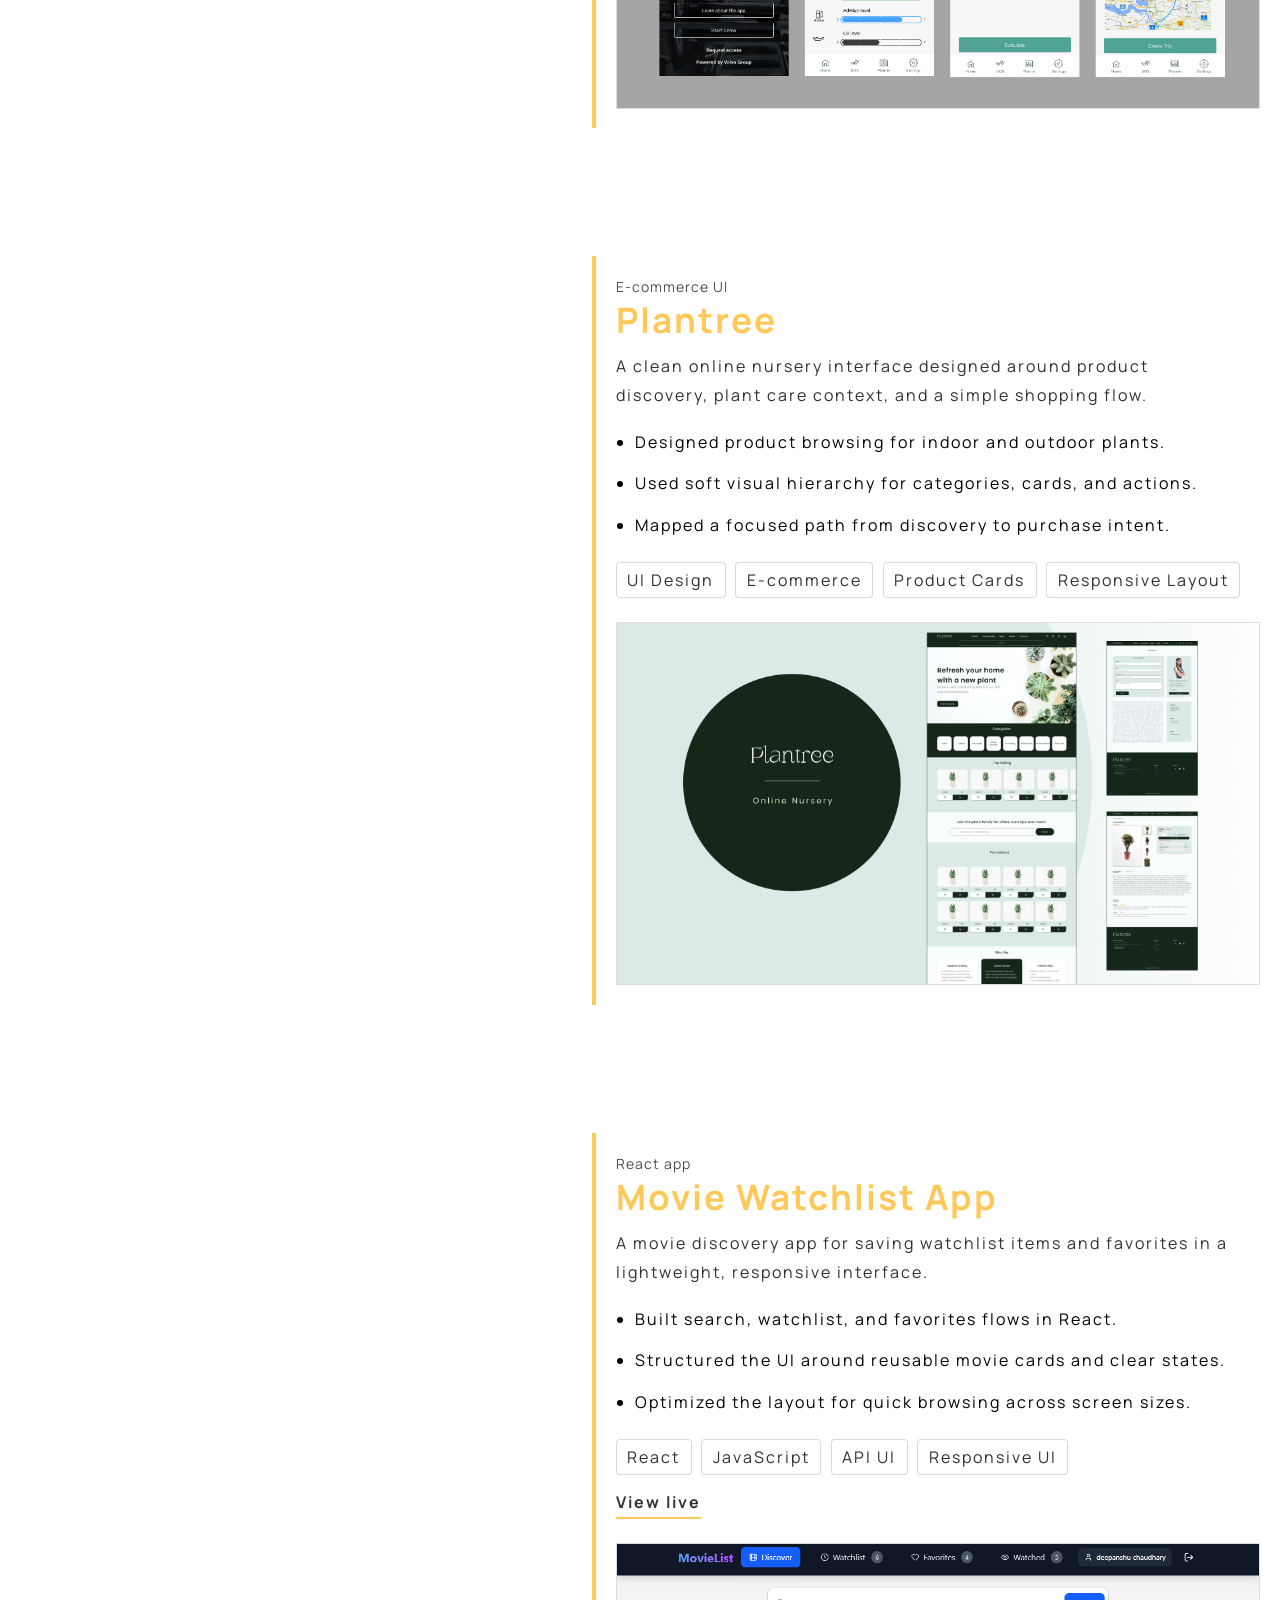
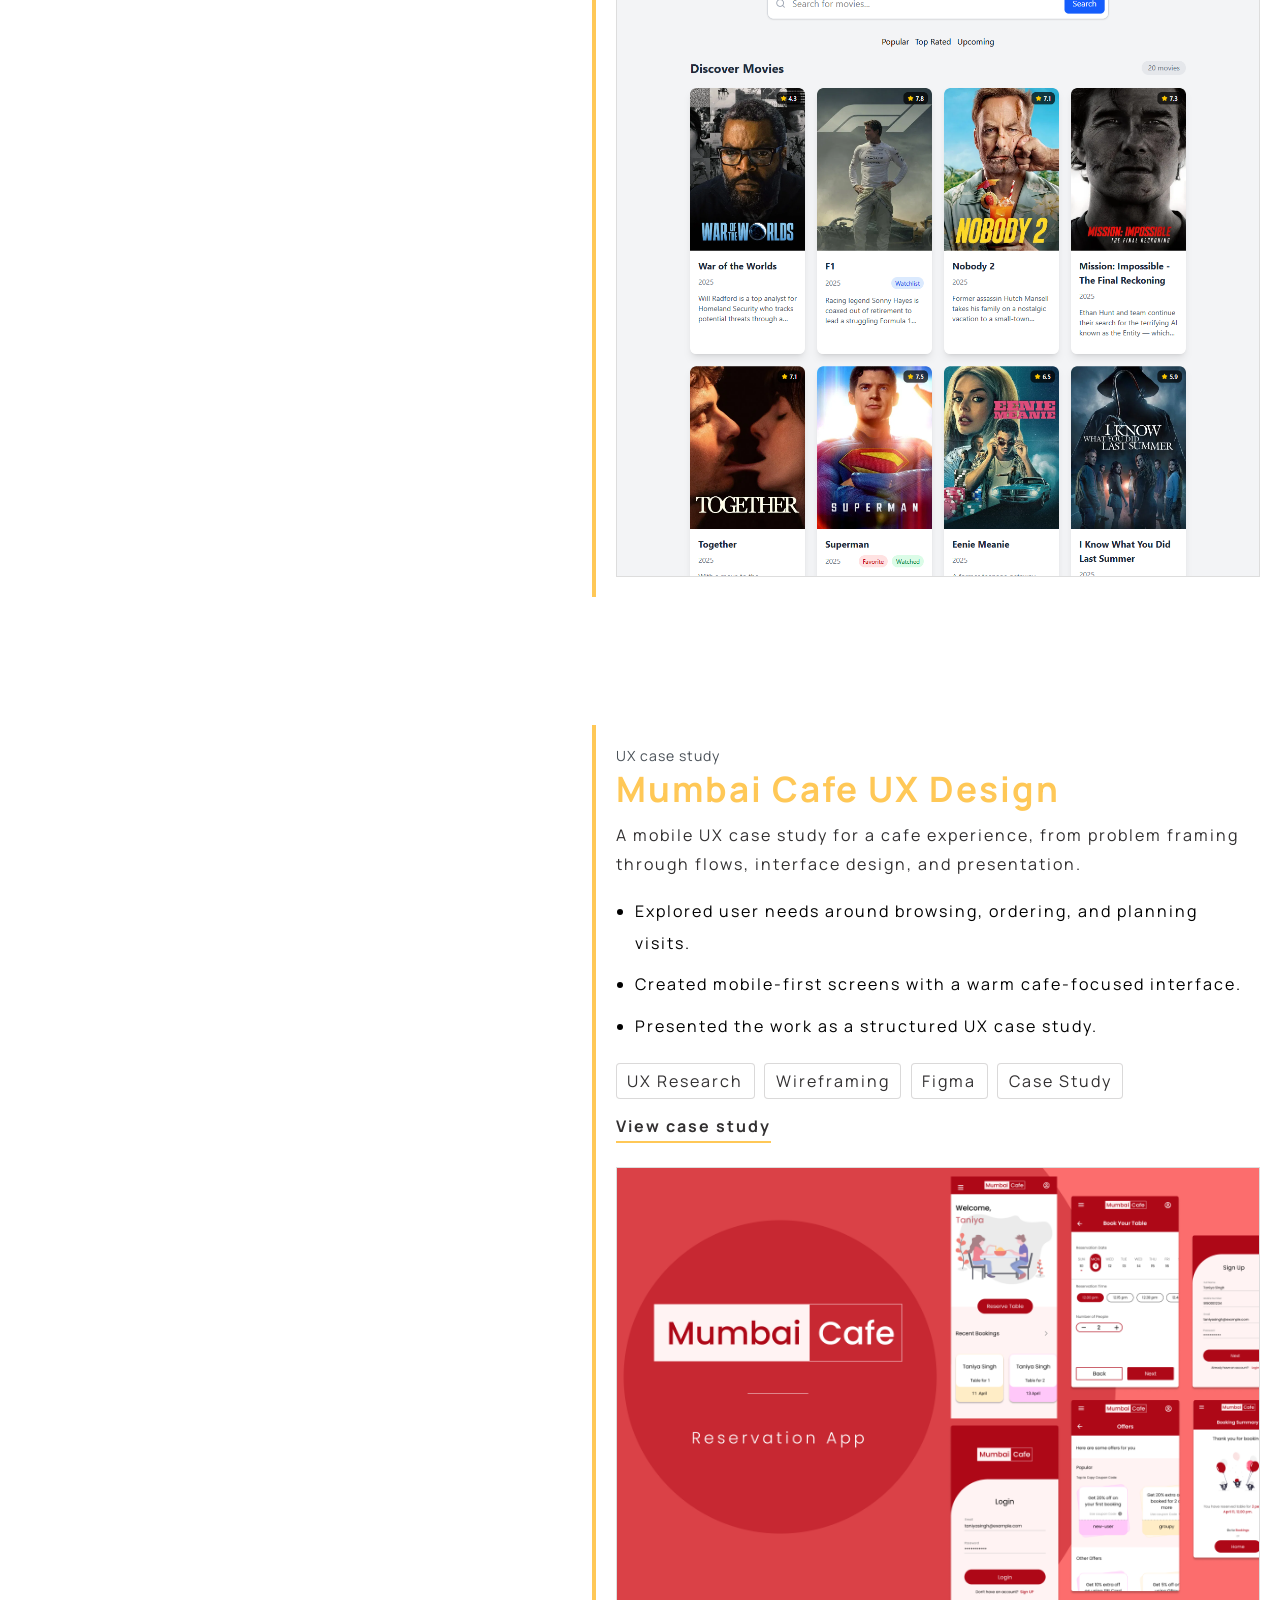
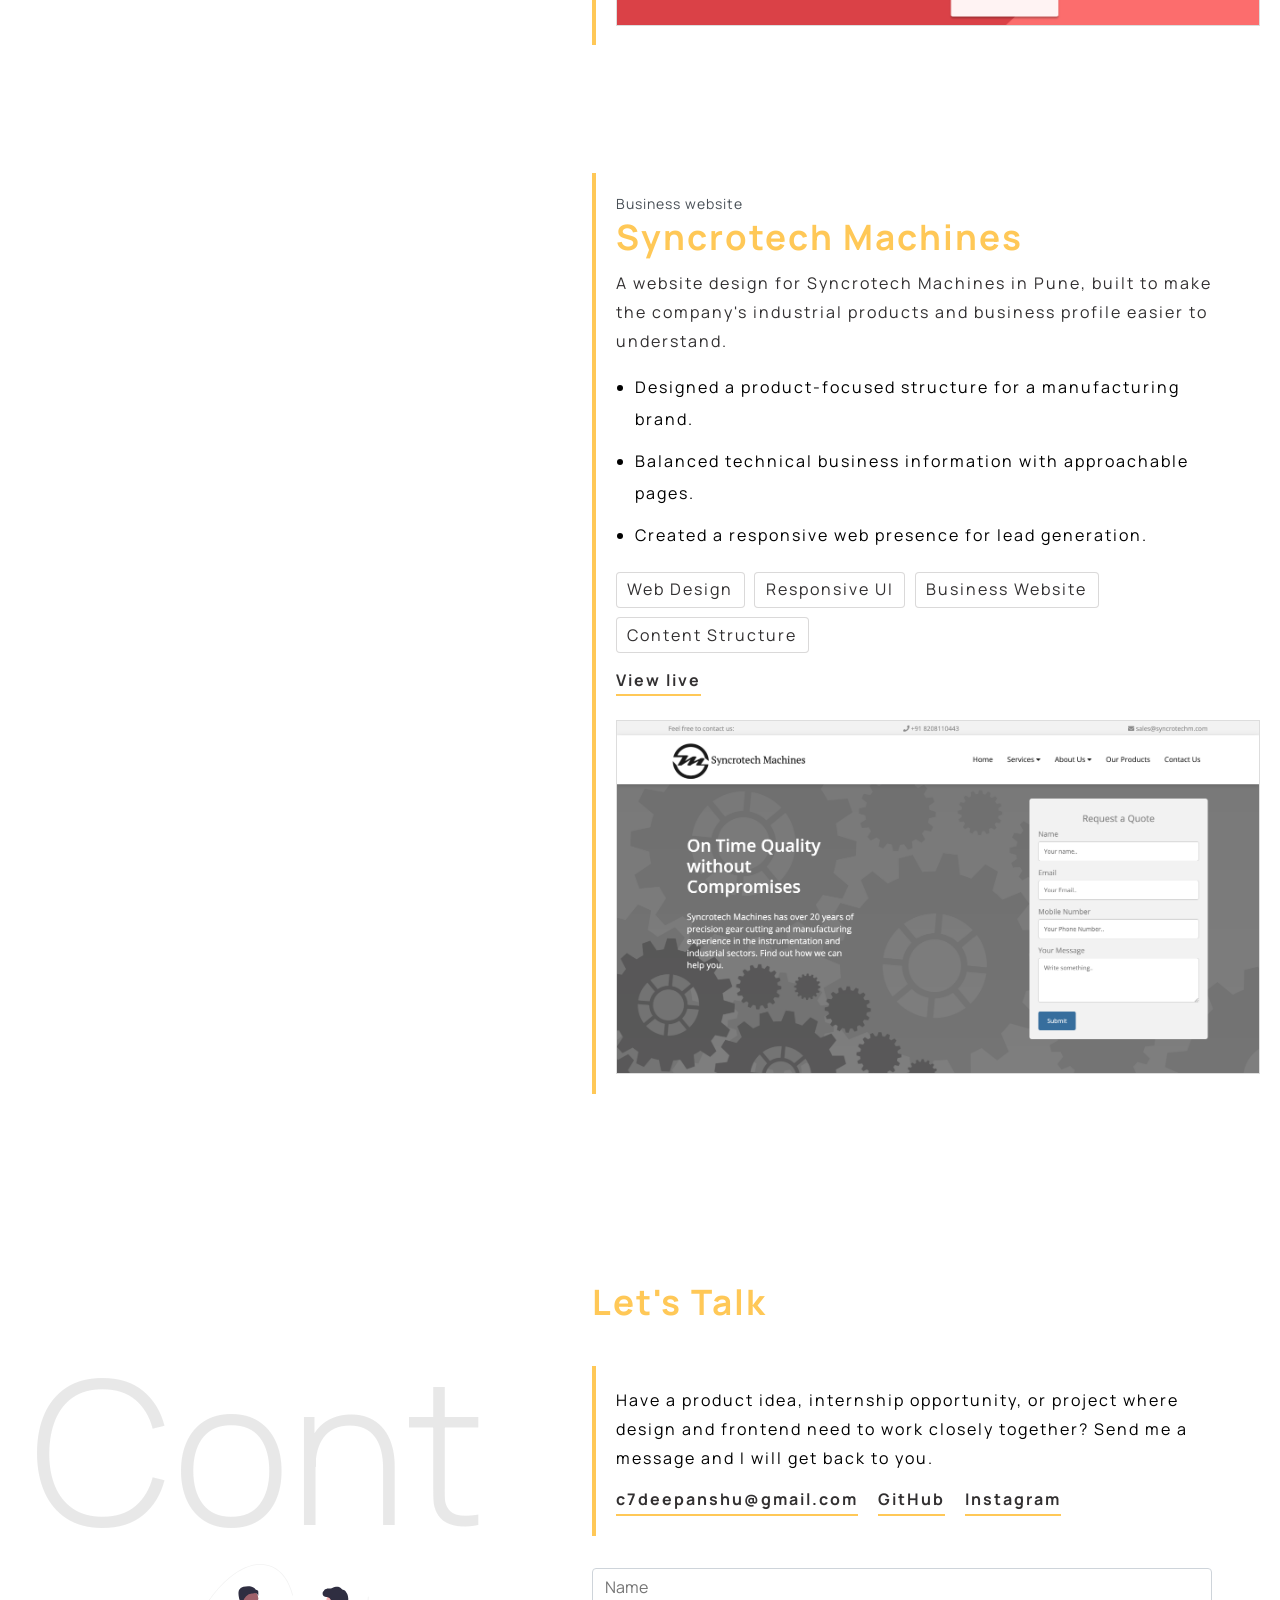
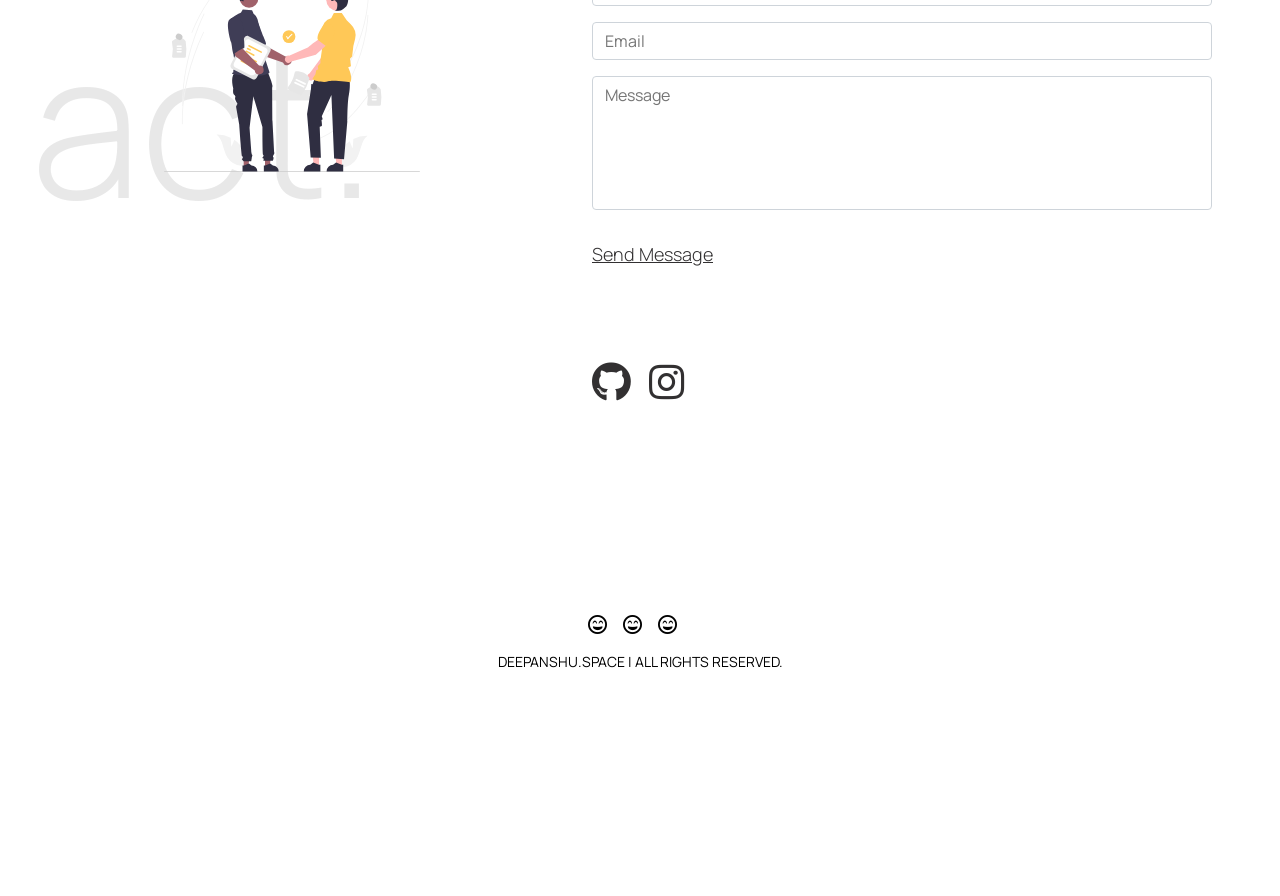
==== commit bce74a1d: "update font" ====
--- a/index.html
+++ b/index.html
@@ -1,4 +1,4 @@
-<!DOCTYPE html>
+<!doctype html>
 <html lang="en">
   <head>
     <meta charset="UTF-8" />
@@ -31,10 +31,7 @@
       property="og:image"
       content="https://deepanshu.space/img/heross.png"
     />
-    <meta
-      name="twitter:card"
-      content="summary_large_image"
-    />
+    <meta name="twitter:card" content="summary_large_image" />
     <meta
       name="twitter:title"
       content="Deepanshu Chaudhary | Full Stack Developer & UX/UI Designer"
@@ -119,7 +116,9 @@
           fill="none"
           xmlns="http://www.w3.org/2000/svg"
         >
-          <path d="M26 112C58 43 132 24 174 58C210 88 173 141 112 126C61 114 63 63 112 48C150 36 181 55 194 82" />
+          <path
+            d="M26 112C58 43 132 24 174 58C210 88 173 141 112 126C61 114 63 63 112 48C150 36 181 55 194 82"
+          />
           <path d="M42 132C75 126 108 126 142 132" />
         </svg>
         <svg
@@ -139,22 +138,26 @@
           fill="none"
           xmlns="http://www.w3.org/2000/svg"
         >
-          <path d="M34 82C50 42 91 34 111 58C123 35 167 45 173 78C202 86 196 130 160 130H72C38 130 24 106 34 82Z" />
+          <path
+            d="M34 82C50 42 91 34 111 58C123 35 167 45 173 78C202 86 196 130 160 130H72C38 130 24 106 34 82Z"
+          />
           <path d="M79 93C96 80 117 80 136 93" />
           <path d="M86 112C101 121 122 121 137 112" />
         </svg>
       </div>
       <i class="fas fa-code"></i>
 
-      <h3 id="hi">Hi! I'm</h3>
-      <h3><span id="deep">Deep</span><span id="anshu">anshu</span></h3>
-      <p id="welcome">Welcome to my online space</p>
+      <div class="hero-text">
+        <h3 id="hi">Hi! I'm</h3>
+        <h3><span id="deep">Deep</span><span id="anshu">anshu</span></h3>
+        <p id="welcome">Welcome to my online space</p>
+      </div>
     </section>
 
     <section class="mid">
       <div class="container" id="about">
         <div class="left">
-          <span class="l-span">ABOUT ME</span>
+          <span class="section-label">ABOUT ME</span>
           <div class="bg-img one"></div>
         </div>
         <div class="right">
@@ -174,9 +177,13 @@
                 improving.
               </p>
               <ul class="about-focus">
-                <li>Frontend development with React, TypeScript, and React Native</li>
+                <li>
+                  Frontend development with React, TypeScript, and React Native
+                </li>
                 <li>Product-minded UX/UI design from research to prototype</li>
-                <li>Testing, code reviews, and collaborative delivery workflows</li>
+                <li>
+                  Testing, code reviews, and collaborative delivery workflows
+                </li>
               </ul>
             </article>
             <a class="btn" href="./resume.pdf" target="_blank"
@@ -312,7 +319,10 @@
               <article class="education-card">
                 <div>
                   <h4>International Digital Experience Design</h4>
-                  <p>Thomas More University of Applied Sciences, Mechelen, Belgium</p>
+                  <p>
+                    Thomas More University of Applied Sciences, Mechelen,
+                    Belgium
+                  </p>
                   <ul class="education-topics">
                     <li>
                       <strong>Research:</strong> qualitative research,
@@ -344,12 +354,31 @@
                   <h4>Diploma in Computer Science</h4>
                   <p>Sage University, Indore, MP, India</p>
                   <ul class="education-topics">
-                    <li><strong>Web development:</strong> HTML, CSS, and JavaScript</li>
-                    <li><strong>Mathematics:</strong> core computer science mathematics</li>
-                    <li><strong>Programming:</strong> Java, C, problem solving, and debugging</li>
-                    <li><strong>Computer fundamentals:</strong> data structures, algorithms, operating systems, and computer networks</li>
-                    <li><strong>Database basics:</strong> SQL, relational database concepts, and data modeling</li>
-                    <li><strong>Software engineering:</strong> SDLC, documentation, version control, and project-based development</li>
+                    <li>
+                      <strong>Web development:</strong> HTML, CSS, and
+                      JavaScript
+                    </li>
+                    <li>
+                      <strong>Mathematics:</strong> core computer science
+                      mathematics
+                    </li>
+                    <li>
+                      <strong>Programming:</strong> Java, C, problem solving,
+                      and debugging
+                    </li>
+                    <li>
+                      <strong>Computer fundamentals:</strong> data structures,
+                      algorithms, operating systems, and computer networks
+                    </li>
+                    <li>
+                      <strong>Database basics:</strong> SQL, relational database
+                      concepts, and data modeling
+                    </li>
+                    <li>
+                      <strong>Software engineering:</strong> SDLC,
+                      documentation, version control, and project-based
+                      development
+                    </li>
                   </ul>
                 </div>
               </article>
@@ -396,7 +425,7 @@
       </div>
       <div class="container" id="work">
         <div class="left">
-          <span class="l-span-2">MY WORK</span>
+          <span class="section-label">MY WORK</span>
           <div class="bg-img two"></div>
         </div>
         <div class="right">
@@ -412,7 +441,9 @@
               <ul class="project-highlights">
                 <li>Built with React using test-driven development.</li>
                 <li>Added end-to-end coverage with Playwright.</li>
-                <li>Designed the product structure for future multiplayer mode.</li>
+                <li>
+                  Designed the product structure for future multiplayer mode.
+                </li>
               </ul>
               <ul class="project-tools">
                 <li>React</li>
@@ -421,7 +452,9 @@
                 <li>Responsive UI</li>
               </ul>
               <div class="project-actions">
-                <a class="project-link" href="./type-type.html">Read case study</a>
+                <a class="project-link" href="./type-type.html"
+                  >Read case study</a
+                >
                 <a
                   class="project-link"
                   href="https://type-type-delta.vercel.app/"
@@ -429,9 +462,7 @@
                   >View live</a
                 >
               </div>
-              <a
-                class="project-image-link"
-                href="./type-type.html"
+              <a class="project-image-link" href="./type-type.html"
                 ><img
                   class="project-image"
                   src="./img/typetype.png"
@@ -448,7 +479,9 @@
                 project, covering both the product design and mobile UI build.
               </p>
               <ul class="project-highlights">
-                <li>Designed the user journey from onboarding to finding partners.</li>
+                <li>
+                  Designed the user journey from onboarding to finding partners.
+                </li>
                 <li>Built custom React Native components with Expo.</li>
                 <li>Created a Figma prototype for pitching and validation.</li>
               </ul>
@@ -488,9 +521,14 @@
                 scan.
               </p>
               <ul class="project-highlights">
-                <li>Reworked key screens around driver-first information hierarchy.</li>
+                <li>
+                  Reworked key screens around driver-first information
+                  hierarchy.
+                </li>
                 <li>Focused on quick status checks and clear action states.</li>
-                <li>Explored a cleaner visual system for a utility-heavy app.</li>
+                <li>
+                  Explored a cleaner visual system for a utility-heavy app.
+                </li>
               </ul>
               <ul class="project-tools">
                 <li>UI Design</li>
@@ -514,9 +552,15 @@
                 discovery, plant care context, and a simple shopping flow.
               </p>
               <ul class="project-highlights">
-                <li>Designed product browsing for indoor and outdoor plants.</li>
-                <li>Used soft visual hierarchy for categories, cards, and actions.</li>
-                <li>Mapped a focused path from discovery to purchase intent.</li>
+                <li>
+                  Designed product browsing for indoor and outdoor plants.
+                </li>
+                <li>
+                  Used soft visual hierarchy for categories, cards, and actions.
+                </li>
+                <li>
+                  Mapped a focused path from discovery to purchase intent.
+                </li>
               </ul>
               <ul class="project-tools">
                 <li>UI Design</li>
@@ -541,8 +585,13 @@
               </p>
               <ul class="project-highlights">
                 <li>Built search, watchlist, and favorites flows in React.</li>
-                <li>Structured the UI around reusable movie cards and clear states.</li>
-                <li>Optimized the layout for quick browsing across screen sizes.</li>
+                <li>
+                  Structured the UI around reusable movie cards and clear
+                  states.
+                </li>
+                <li>
+                  Optimized the layout for quick browsing across screen sizes.
+                </li>
               </ul>
               <ul class="project-tools">
                 <li>React</li>
@@ -578,8 +627,14 @@
                 framing through flows, interface design, and presentation.
               </p>
               <ul class="project-highlights">
-                <li>Explored user needs around browsing, ordering, and planning visits.</li>
-                <li>Created mobile-first screens with a warm cafe-focused interface.</li>
+                <li>
+                  Explored user needs around browsing, ordering, and planning
+                  visits.
+                </li>
+                <li>
+                  Created mobile-first screens with a warm cafe-focused
+                  interface.
+                </li>
                 <li>Presented the work as a structured UX case study.</li>
               </ul>
               <ul class="project-tools">
@@ -589,15 +644,11 @@
                 <li>Case Study</li>
               </ul>
               <div class="project-actions">
-                <a
-                  class="project-link"
-                  href="./mumbai-cafe.html"
+                <a class="project-link" href="./mumbai-cafe.html"
                   >View case study</a
                 >
               </div>
-              <a
-                class="project-image-link"
-                href="./mumbai-cafe.html"
+              <a class="project-image-link" href="./mumbai-cafe.html"
                 ><img
                   class="project-image"
                   src="./img/mumbai-cafe.png"
@@ -615,8 +666,14 @@
                 understand.
               </p>
               <ul class="project-highlights">
-                <li>Designed a product-focused structure for a manufacturing brand.</li>
-                <li>Balanced technical business information with approachable pages.</li>
+                <li>
+                  Designed a product-focused structure for a manufacturing
+                  brand.
+                </li>
+                <li>
+                  Balanced technical business information with approachable
+                  pages.
+                </li>
                 <li>Created a responsive web presence for lead generation.</li>
               </ul>
               <ul class="project-tools">
@@ -733,7 +790,7 @@
     <section class="contact-section">
       <div class="container" id="cont">
         <div class="left">
-          <span class="l-span-3">Cont<br />act. </span>
+          <span class="section-label">Cont<br />act. </span>
           <div class="bg-img three"></div>
         </div>
         <div class="right">
@@ -748,8 +805,12 @@
               </p>
               <div class="contact-links">
                 <a href="mailto:c7deepanshu@gmail.com">c7deepanshu@gmail.com</a>
-                <a href="https://github.com/deepanshuc7" target="_blank">GitHub</a>
-                <a href="https://www.instagram.com/deepanshu.c7/" target="_blank"
+                <a href="https://github.com/deepanshuc7" target="_blank"
+                  >GitHub</a
+                >
+                <a
+                  href="https://www.instagram.com/deepanshu.c7/"
+                  target="_blank"
                   >Instagram</a
                 >
               </div>
@@ -837,7 +898,7 @@
     <script>
       gsap.registerPlugin(ScrollTrigger);
       var reduceMotion = window.matchMedia(
-        "(prefers-reduced-motion: reduce)"
+        "(prefers-reduced-motion: reduce)",
       ).matches;
       var nav = document.getElementById("navbar");
       var navCompact = false;
@@ -924,7 +985,9 @@
       }
 
       if (!reduceMotion) {
-        var tl = gsap.timeline({ defaults: { duration: 0.8, ease: "power3.out" } });
+        var tl = gsap.timeline({
+          defaults: { duration: 0.8, ease: "power3.out" },
+        });
 
         tl.to("nav", { top: 0, opacity: 1 })
           .from("#hi", { y: -32, opacity: 0 }, "-=0.25")
@@ -959,7 +1022,7 @@
               duration: 1.1,
               stagger: 0.12,
             },
-            index === 0 ? 0.25 : ">-0.35"
+            index === 0 ? 0.25 : ">-0.35",
           );
         });
 
@@ -973,7 +1036,7 @@
               stagger: { each: 0.04, from: "random" },
               ease: "power2.in",
             },
-            "+=1.1"
+            "+=1.1",
           )
           .set(scribblePaths, { strokeDashoffset: 520 });
 
@@ -1022,10 +1085,10 @@
 
         gsap.utils.toArray(".r-inner-box").forEach(function (section) {
           var cardItems = section.querySelectorAll(
-            ".about-card, .impact-card, .education-card, .skill-group, .experience-card, .project-card, .contact-card, .fields"
+            ".about-card, .impact-card, .education-card, .skill-group, .experience-card, .project-card, .contact-card, .fields",
           );
           var chipItems = section.querySelectorAll(
-            ".about-focus li, .skill-group li, .experience-tools li, .project-tools li, .contact-links a"
+            ".about-focus li, .skill-group li, .experience-tools li, .project-tools li, .contact-links a",
           );
 
           gsap.from(section.querySelector("h3"), {
--- a/style.css
+++ b/style.css
@@ -1,10 +1,12 @@
-@import url("https://fonts.googleapis.com/css2?family=Poppins:wght@200;300;700&display=swap");
+@import url("https://fonts.googleapis.com/css2?family=Manrope:wght@200..800&display=swap");
 @import url("https://fonts.googleapis.com/css2?family=DM+Serif+Display&display=swap");
+@import url("https://fonts.googleapis.com/css2?family=Geist+Pixel&display=swap");
+
 * {
   padding: 0;
   margin: 0;
   box-sizing: border-box;
-  font-family: "Poppins", sans-serif;
+  font-family: "Manrope", sans-serif;
 }
 html {
   scroll-behavior: smooth;
@@ -78,6 +80,7 @@
  }  */
 
 nav .logo a {
+  font-family: "Geist Pixel", "Manrope", sans-serif;
   color: #ffc857;
   font-size: 28px;
   position: relative;
@@ -189,6 +192,14 @@
   z-index: 0;
 }
 
+.hero-text {
+  font-family: "Geist Pixel", "Manrope", sans-serif;
+}
+
+.hero-text * {
+  font-family: inherit;
+}
+
 .hero h3 {
   font-size: 184px;
   font-weight: 700;
@@ -196,6 +207,7 @@
   display: block;
   text-align: center;
   line-height: 180px;
+  font-weight: 400;
   position: relative;
   z-index: 1;
 }
@@ -215,6 +227,10 @@
   font-weight: 300;
   position: relative;
   z-index: 1;
+}
+
+.hero-text #welcome {
+  text-align: center;
 }
 
 .container {
@@ -272,6 +288,7 @@
   left: 6%;
   z-index: -2;
   display: block;
+  font-family: "Geist Pixel", "Manrope", sans-serif;
   font-size: 200px;
   font-weight: 300;
   opacity: 0.7;
@@ -325,6 +342,7 @@
 .project-card,
 .contact-card,
 .fields {
+  box-sizing: border-box;
   width: min(100%, 760px);
 }
 
@@ -408,6 +426,7 @@
 }
 
 .skills {
+  box-sizing: border-box;
   display: grid;
   grid-template-columns: repeat(2, minmax(240px, 1fr));
   gap: 1.5rem;
@@ -975,6 +994,7 @@
   width: 100%;
 }
 .form-control {
+  box-sizing: border-box;
   display: block;
   width: 100%;
 
@@ -1160,7 +1180,7 @@
     display: block;
   }
   #cont .right .mob-title {
-    margin-left: -2rem;
+    margin-left: 0;
   }
   .left {
     width: 0%;
@@ -1174,33 +1194,39 @@
     width: 100%;
   }
   .right .r-inner-box {
-    padding-left: 0;
+    padding-left: 1rem;
     padding-top: 3rem;
     padding-bottom: 3rem;
     margin-left: 0;
     padding-right: 1rem;
+    box-sizing: border-box;
   }
   .right .r-inner-box.about-intro,
   .right .r-inner-box.impact-box,
   .right .r-inner-box.education-box,
   .right .r-inner-box.skills-box {
     margin-left: 0;
+    padding-left: 1rem;
     padding-right: 1rem;
   }
   .right .r-inner-box.work {
     margin-left: 0;
+    padding-left: 1rem;
     padding-right: 1rem;
   }
   .right .r-inner-box.experience-box {
     margin-left: 0;
+    padding-left: 1rem;
     padding-right: 1rem;
   }
   .right .r-inner-box.contact-box {
     margin-left: 0;
+    padding-left: 1rem;
     padding-right: 1rem;
   }
   .r-inner-box p {
     margin-left: 0;
+    padding-right: 0;
   }
   .bg-img {
     display: none;
@@ -1233,9 +1259,6 @@
   nav ul li {
     padding: 0 1rem;
   }
-  /* .hero{
-        padding-left: 5rem;
-    } */
   .hero h3 {
     font-size: 70px;
     line-height: 80px;
@@ -1246,7 +1269,7 @@
     font-size: 16rem;
   }
   .btn {
-    padding-left: 6rem;
+    padding-left: 0;
   }
   .btn.form {
     padding-left: 0;
@@ -1260,11 +1283,12 @@
     font-size: 1.8rem;
   }
   .right .r-inner-box > h3 {
-    padding-left: 1rem;
+    padding-left: 0;
   }
   .right .r-inner-box p {
     text-align: left;
     padding-left: 0;
+    padding-right: 0;
     margin-left: 0;
   }
   .r-inner-box ul {
@@ -1326,7 +1350,7 @@
   }
   .r-inner-box .img {
     width: 100%;
-    padding-left: 6rem;
+    padding-left: 0;
   }
   .fields {
     padding-left: 0;
@@ -1338,9 +1362,22 @@
     font-size: 150px;
   }
   .social.btm {
-    display: block;
-    padding-left: 0;
-    margin: auto;
+    display: flex;
+    gap: 2rem;
+    align-items: center;
+    justify-content: center;
+    width: 100%;
+    margin: 0 auto;
+    padding: 4rem 0 0;
+    box-sizing: border-box;
+  }
+  .social.btm a {
+    display: inline-flex;
+    align-items: center;
+    justify-content: center;
+  }
+  .social.btm i {
+    padding-right: 0;
   }
   footer {
     padding-top: 4rem;
@@ -1361,111 +1398,6 @@
 }
 
 @media screen and (max-width: 400px) {
-  /* #navbar{
-        padding: 60px 0;
-    }
-    #navbar ul{
-        margin-right: 1rem;
-    }
-    
-
-    .hero{
-        padding: 0;
-    }
-    .hero h3{
-        font-size: 56px;
-    }
-    .right{
-        margin: 0;
-        
-    }
-    .mob-title{
-        font-size: 2rem;
-       
-    }
-    #cont .right .mob-title{
-        margin-left: 0;
-    }
-    .r-inner-box{
-        padding-top: 0;
-    }
-    .r-inner-box h3{
-        padding-left: 8rem;
-    }
-    .right .r-inner-box p{
-        margin: 0;
-        padding: 0;
-        padding-left: 6rem;
-    }
-    .btn{
-        margin: 0;
-        padding: 1rem 6rem;
-    }
-    .hero i{
-        top: 4%;
-    right: 2%;
-    font-size: 15rem;
-    }
-    .right .r-inner-box h3::after{
-        left: 7rem;
-    }
-   .r-inner-box ul{
-       padding-left: 5rem;
-   }
-   .r-inner-box .skills li{
-    justify-content: space-between;
-    width: 380px;
-  
-    padding-right: 1rem;
-   }
-   .r-inner-box .skills li span{
-margin-left: 0;
-   }
-   .r-inner-box .skills li .circles{
-       margin-right: 20px;
-   }
-   
-    .skills i{
-        padding-left: 0;
-        font-size: 16px;
-    }
-    .r-inner-box .img{
-        width: 400px;
-        margin: 0;
-        padding:0;
-        padding-left: 5rem;
-    }
-    
-    .fields{
-        padding-left: 3rem;
-        width: 380px;
-    margin: auto;
-    margin-right: -2rem;
-    }
-    
-    footer div{
-        padding-left: 1rem;
-        
-    }
-    #cont .btn{
-        padding: 0;
-    }
-    .social.btm{
-        padding-left: 11rem;
-    margin-right: -0.5rem;
-    }
-    #cont .right .mob-title{
-        font-size: 2rem;
-    }
-    
-    .right .r-inner-box .skills i:first-child {
-        padding-left: 0;
-    }
-    .right .r-inner-box h3::after {
-        right: -0.5rem;
-        left: 5rem;
-    } */
-
   .hero h3 {
     font-size: 53px;
     line-height: 80px;
@@ -1482,10 +1414,11 @@
   .right .r-inner-box {
     padding-top: 3rem;
     padding-bottom: 3rem;
-    padding-left: 0;
+    padding-left: 1rem;
     margin-left: 0;
     /* margin-top: -4rem; */
     padding-right: 1rem;
+    box-sizing: border-box;
     height: auto;
     min-height: auto;
   }
@@ -1496,25 +1429,41 @@
     height: auto;
     margin-left: 0;
     min-height: auto;
+    padding-left: 1rem;
     padding-right: 1rem;
   }
   .right .r-inner-box.work {
     height: auto;
     margin-left: 0;
     min-height: auto;
+    padding-left: 1rem;
     padding-right: 1rem;
   }
   .right .r-inner-box.experience-box {
     height: auto;
     margin-left: 0;
     min-height: auto;
+    padding-left: 1rem;
     padding-right: 1rem;
   }
   .right .r-inner-box.contact-box {
     height: auto;
+    align-items: center;
+    padding-left: 1rem;
     margin-left: 0;
     min-height: auto;
     padding-right: 1rem;
+    text-align: center;
+  }
+
+  .right .r-inner-box.contact-box .contact-card p {
+    margin-left: auto;
+    margin-right: auto;
+    padding-right: 0;
+  }
+
+  .right .r-inner-box.contact-box .contact-links {
+    justify-content: center;
   }
 
   .r-inner-box p {
@@ -1526,15 +1475,25 @@
   }
   .r-inner-box .skills i {
     padding-left: 0;
-    margin-right: -10px;
+    margin-right: 0;
   }
   .contact-section {
     padding-top: 0;
   }
+  .fields {
+    margin-left: auto;
+    margin-right: auto;
+    padding: 2rem 0.25rem 0;
+    width: 100%;
+    box-sizing: border-box;
+  }
   form {
-    width: 300px;
+    margin: 0 auto;
+    width: min(100%, 340px);
   }
   form .btn {
+    display: flex;
+    justify-content: center;
     padding: 0;
   }
   .social.btm {
@@ -1544,9 +1503,19 @@
     display: flex;
     justify-content: center;
     align-items: center;
-    /* width: 100%; */
-    padding-left: 0;
-    padding-top: 4rem;
+    gap: 2rem;
+    width: 100%;
+    margin: 0 auto;
+    padding: 4rem 0 0;
+    box-sizing: border-box;
+  }
+  .social.btm.mob a {
+    display: inline-flex;
+    align-items: center;
+    justify-content: center;
+  }
+  .social.btm.mob i {
+    padding-right: 0;
   }
   #cont .right {
     height: auto;
@@ -1581,6 +1550,7 @@
     margin-left: 0;
     margin-right: 0;
     padding-left: 0;
+    padding-right: 0;
   }
   .right .r-inner-box.about-intro .about-focus {
     margin-right: 0;
@@ -1594,6 +1564,7 @@
     margin-left: 0;
     margin-right: 0;
     padding-left: 0;
+    padding-right: 0;
   }
   .right .r-inner-box.education-box .education-topics {
     margin-right: 0;
@@ -1609,6 +1580,7 @@
     margin-left: 0;
     margin-right: 0;
     padding-left: 0;
+    padding-right: 0;
   }
   .right .r-inner-box.work .project-highlights {
     margin-right: 0;
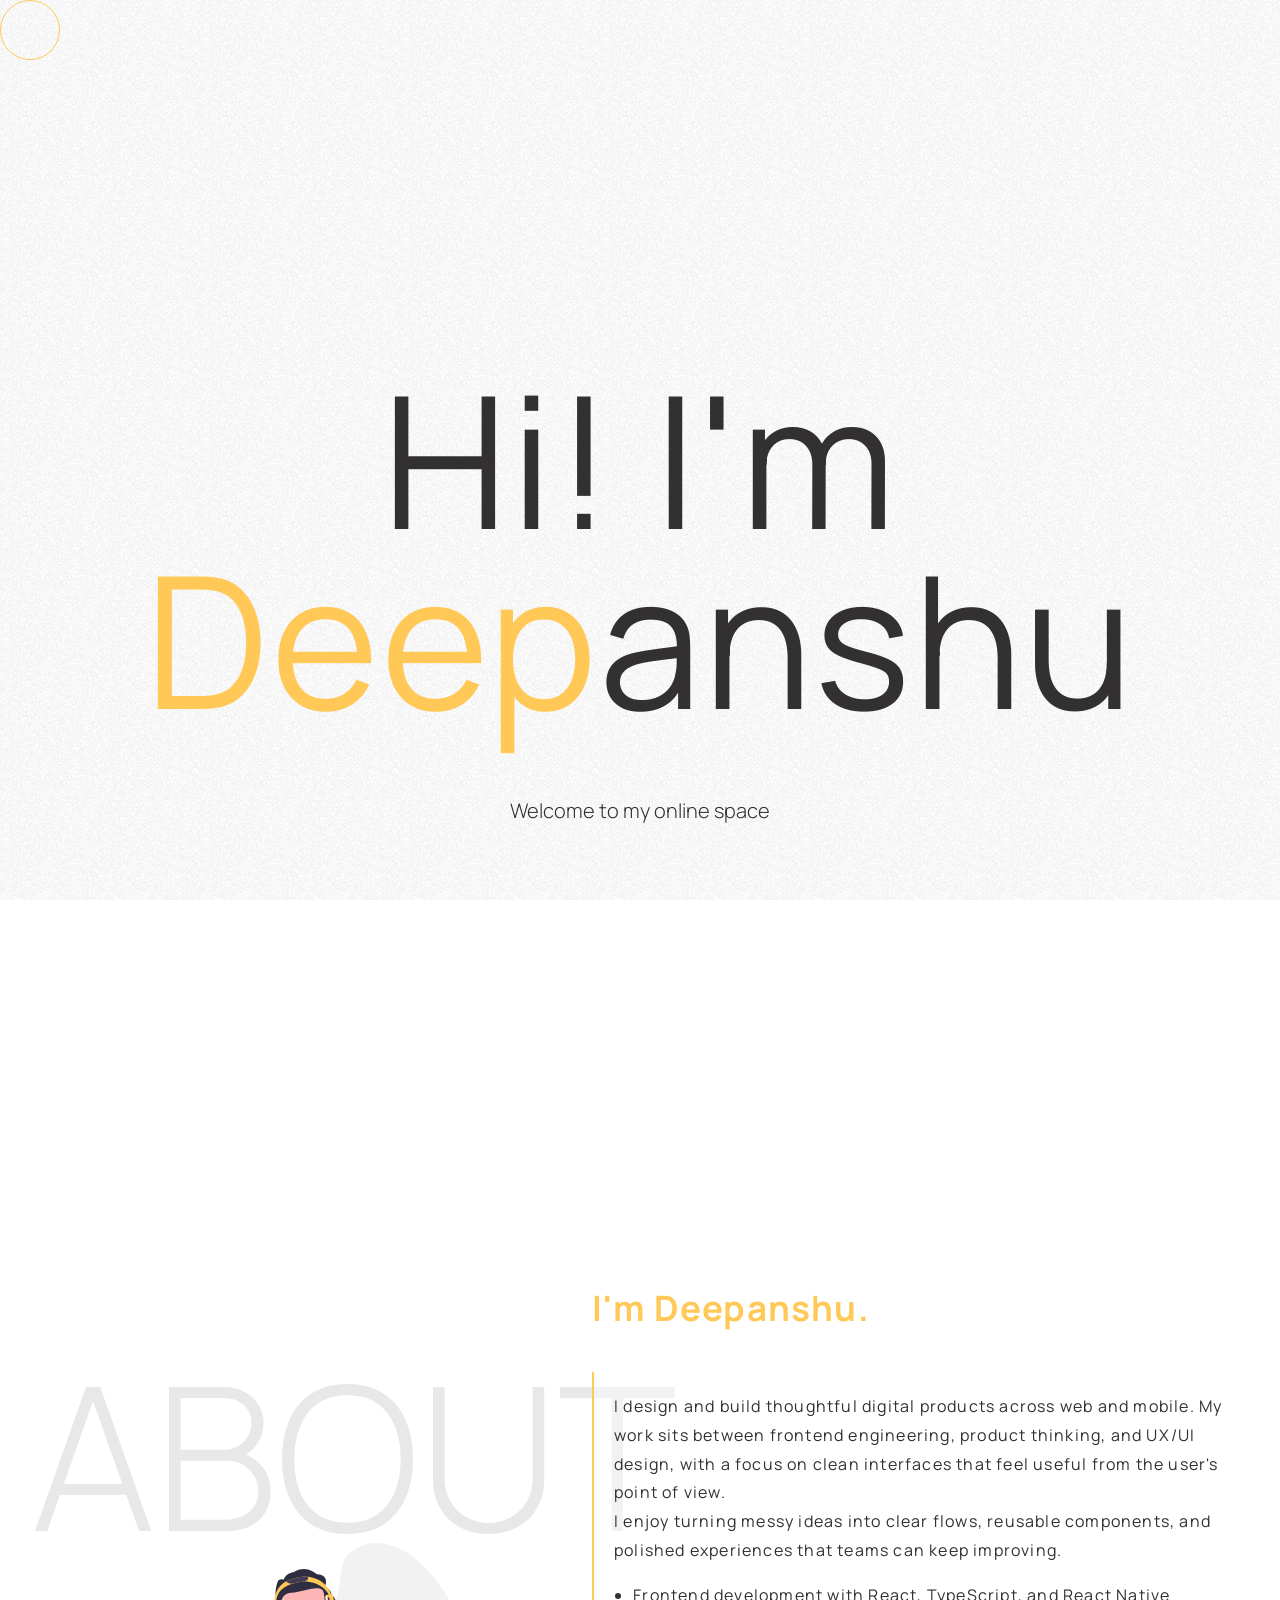
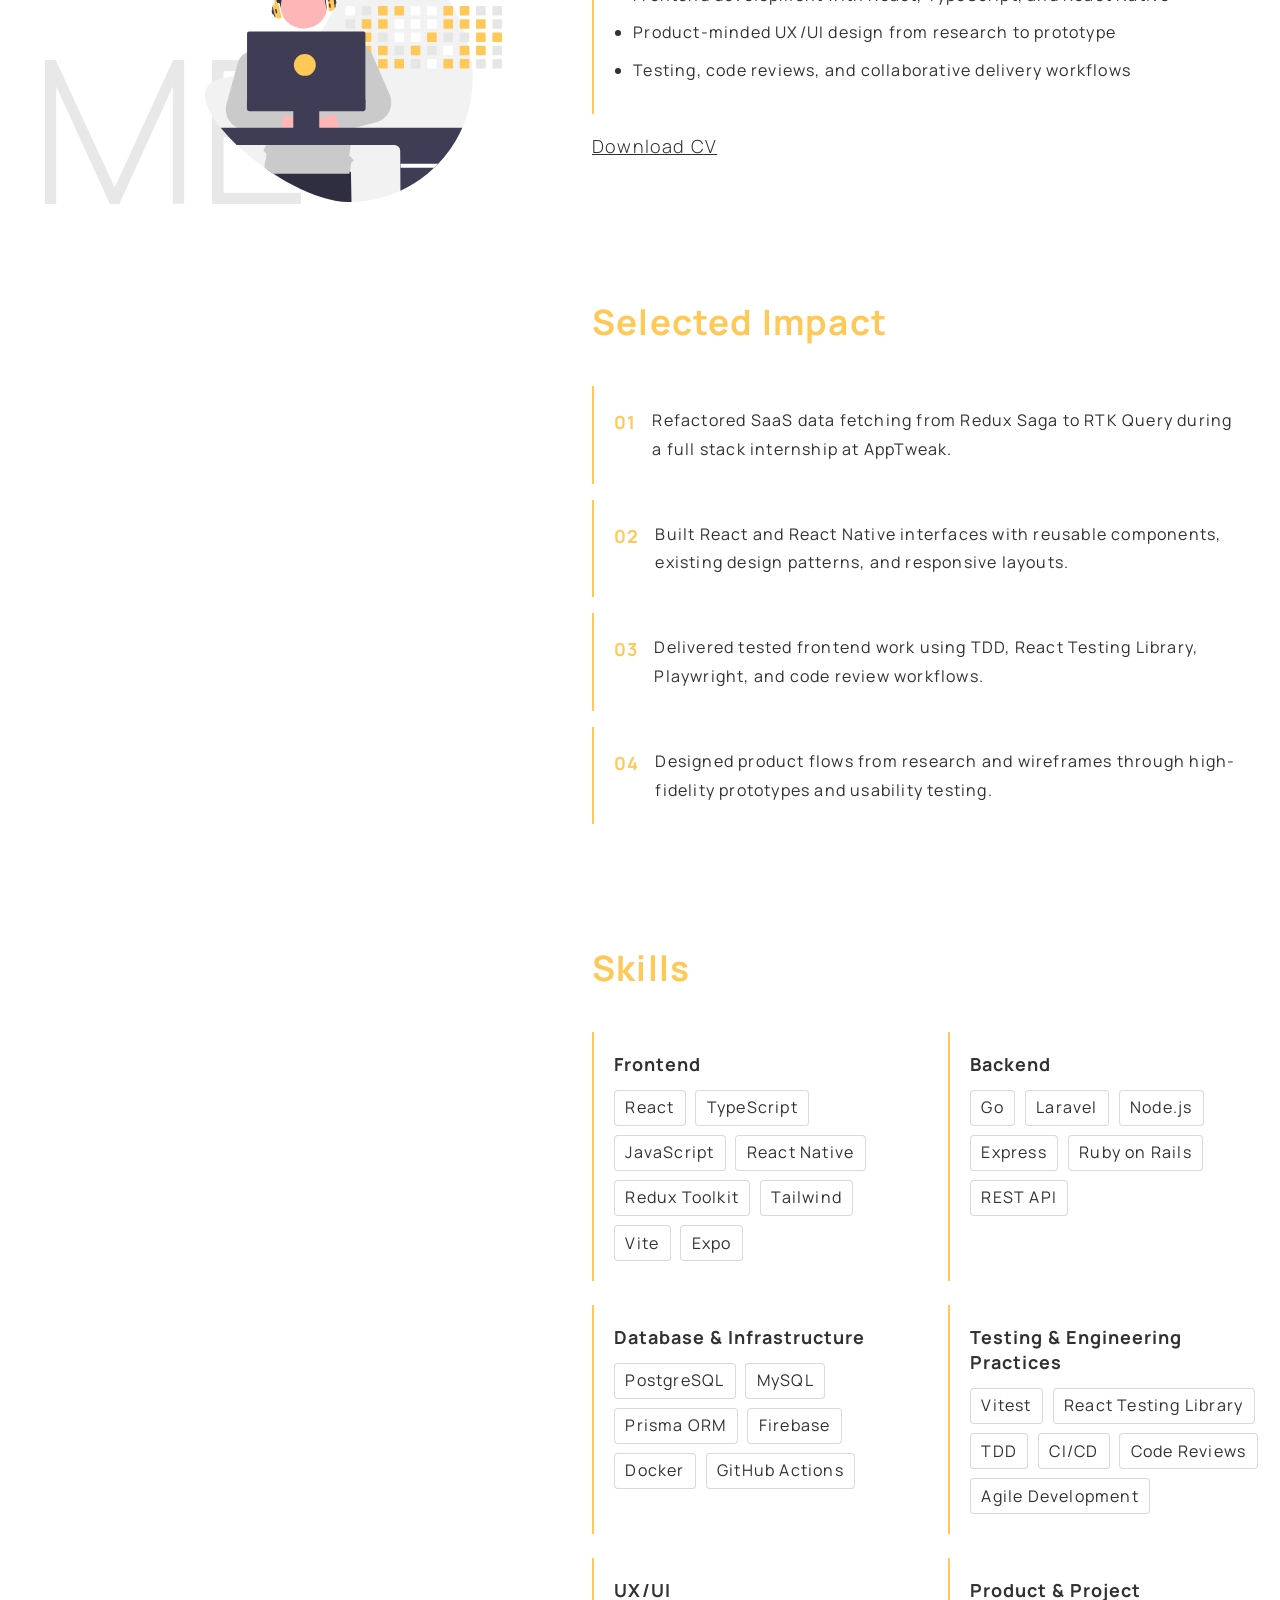
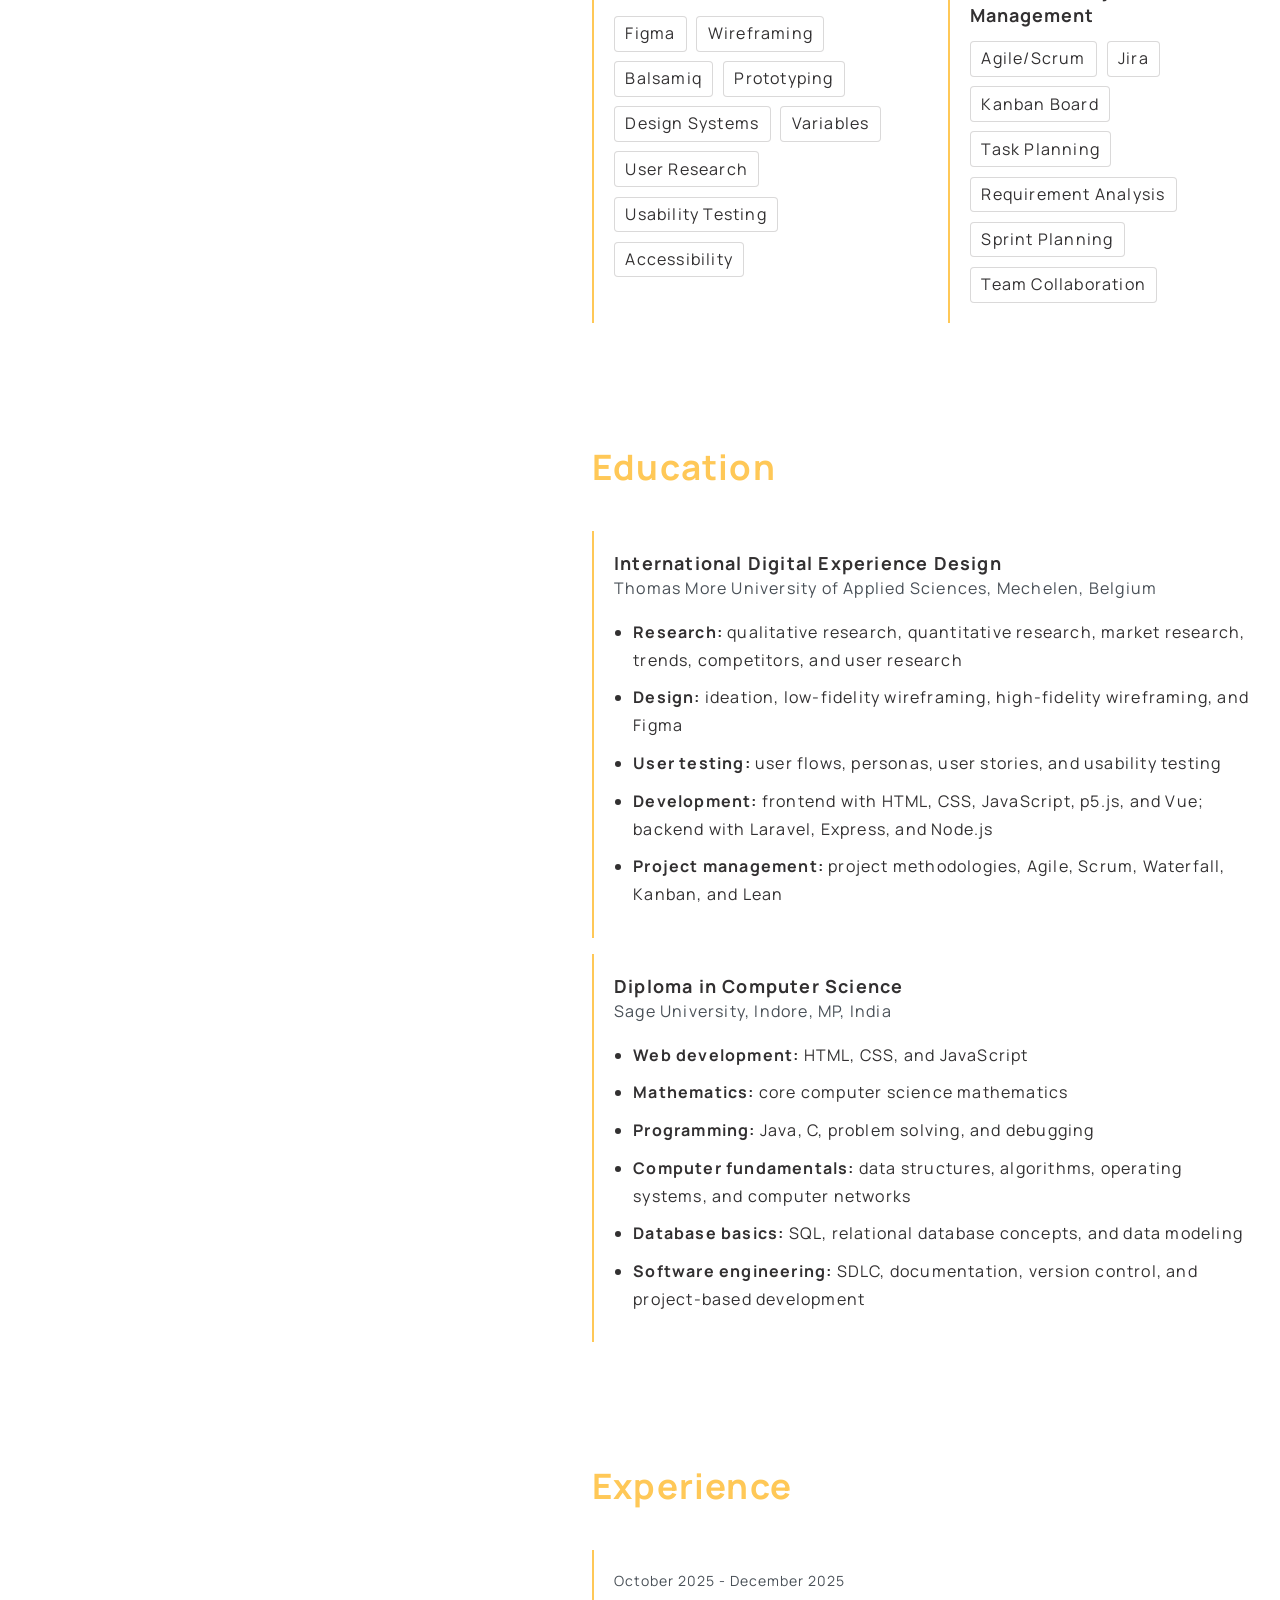
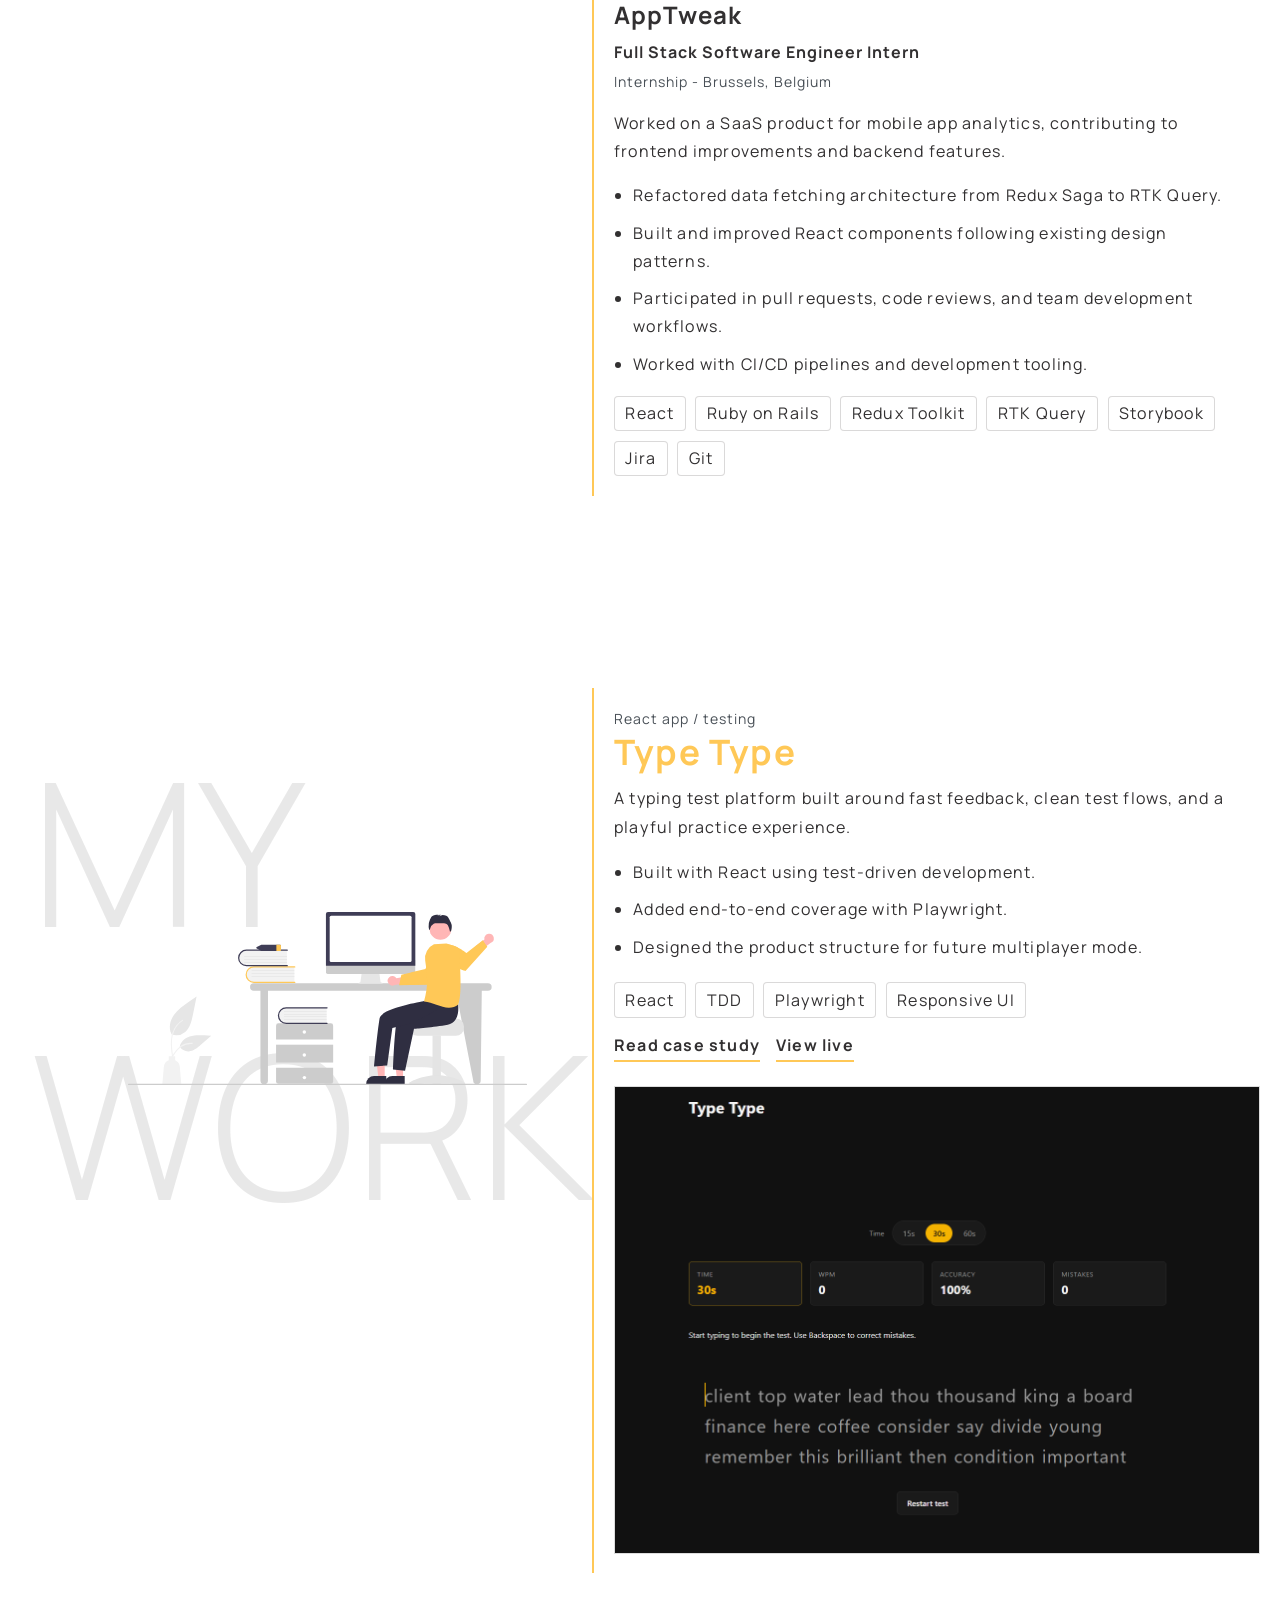
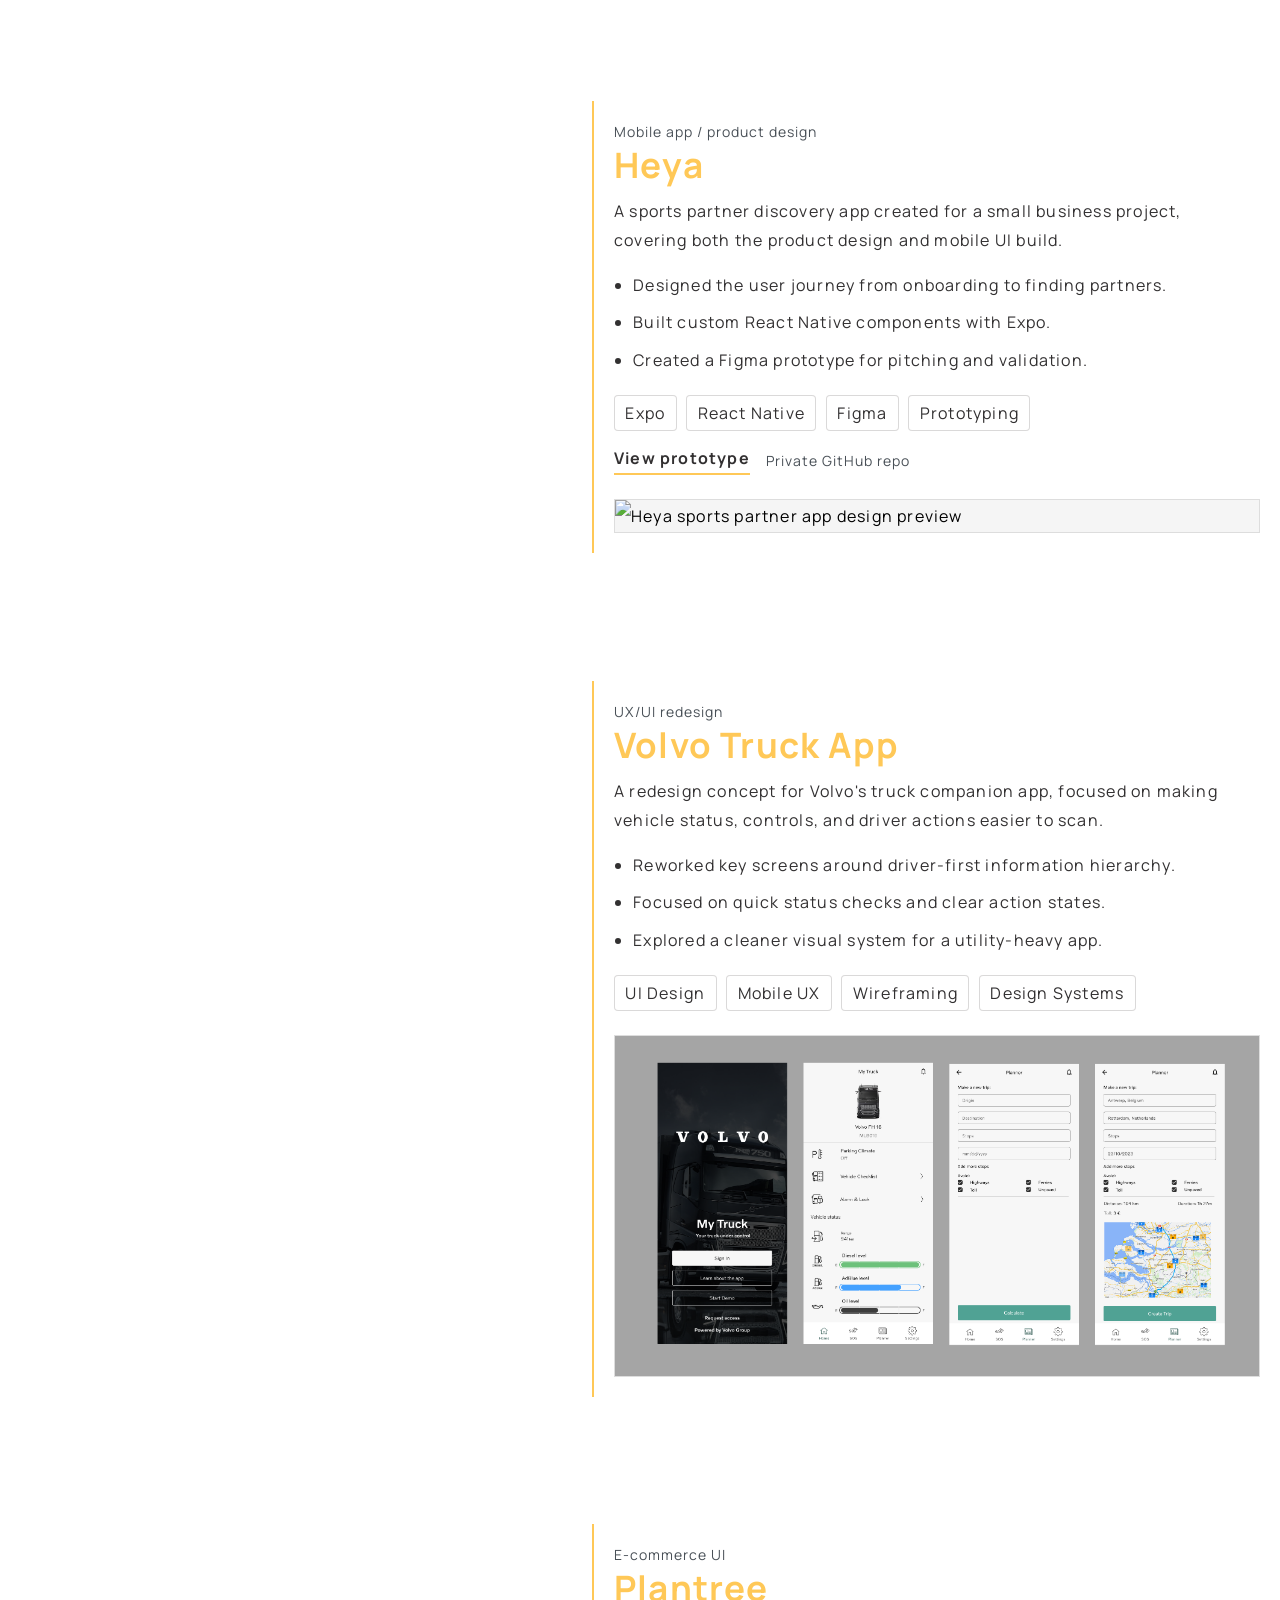
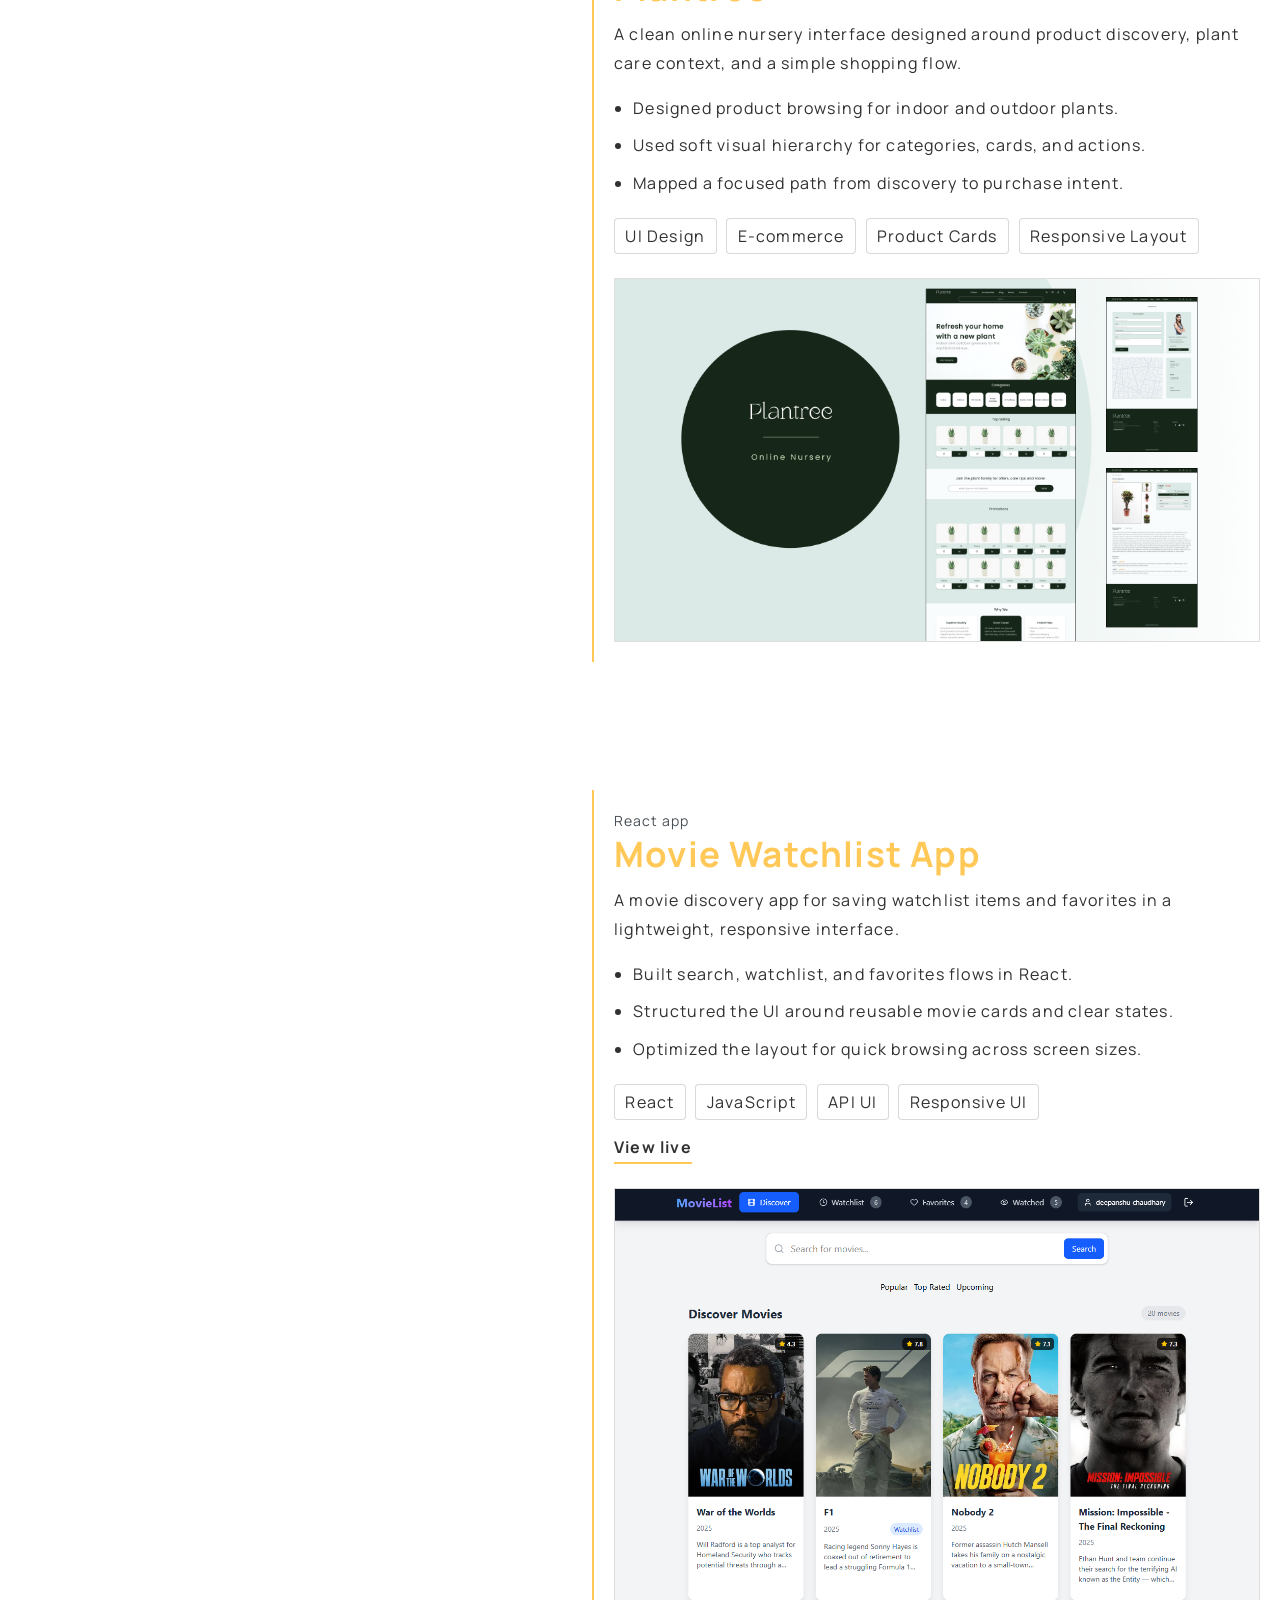
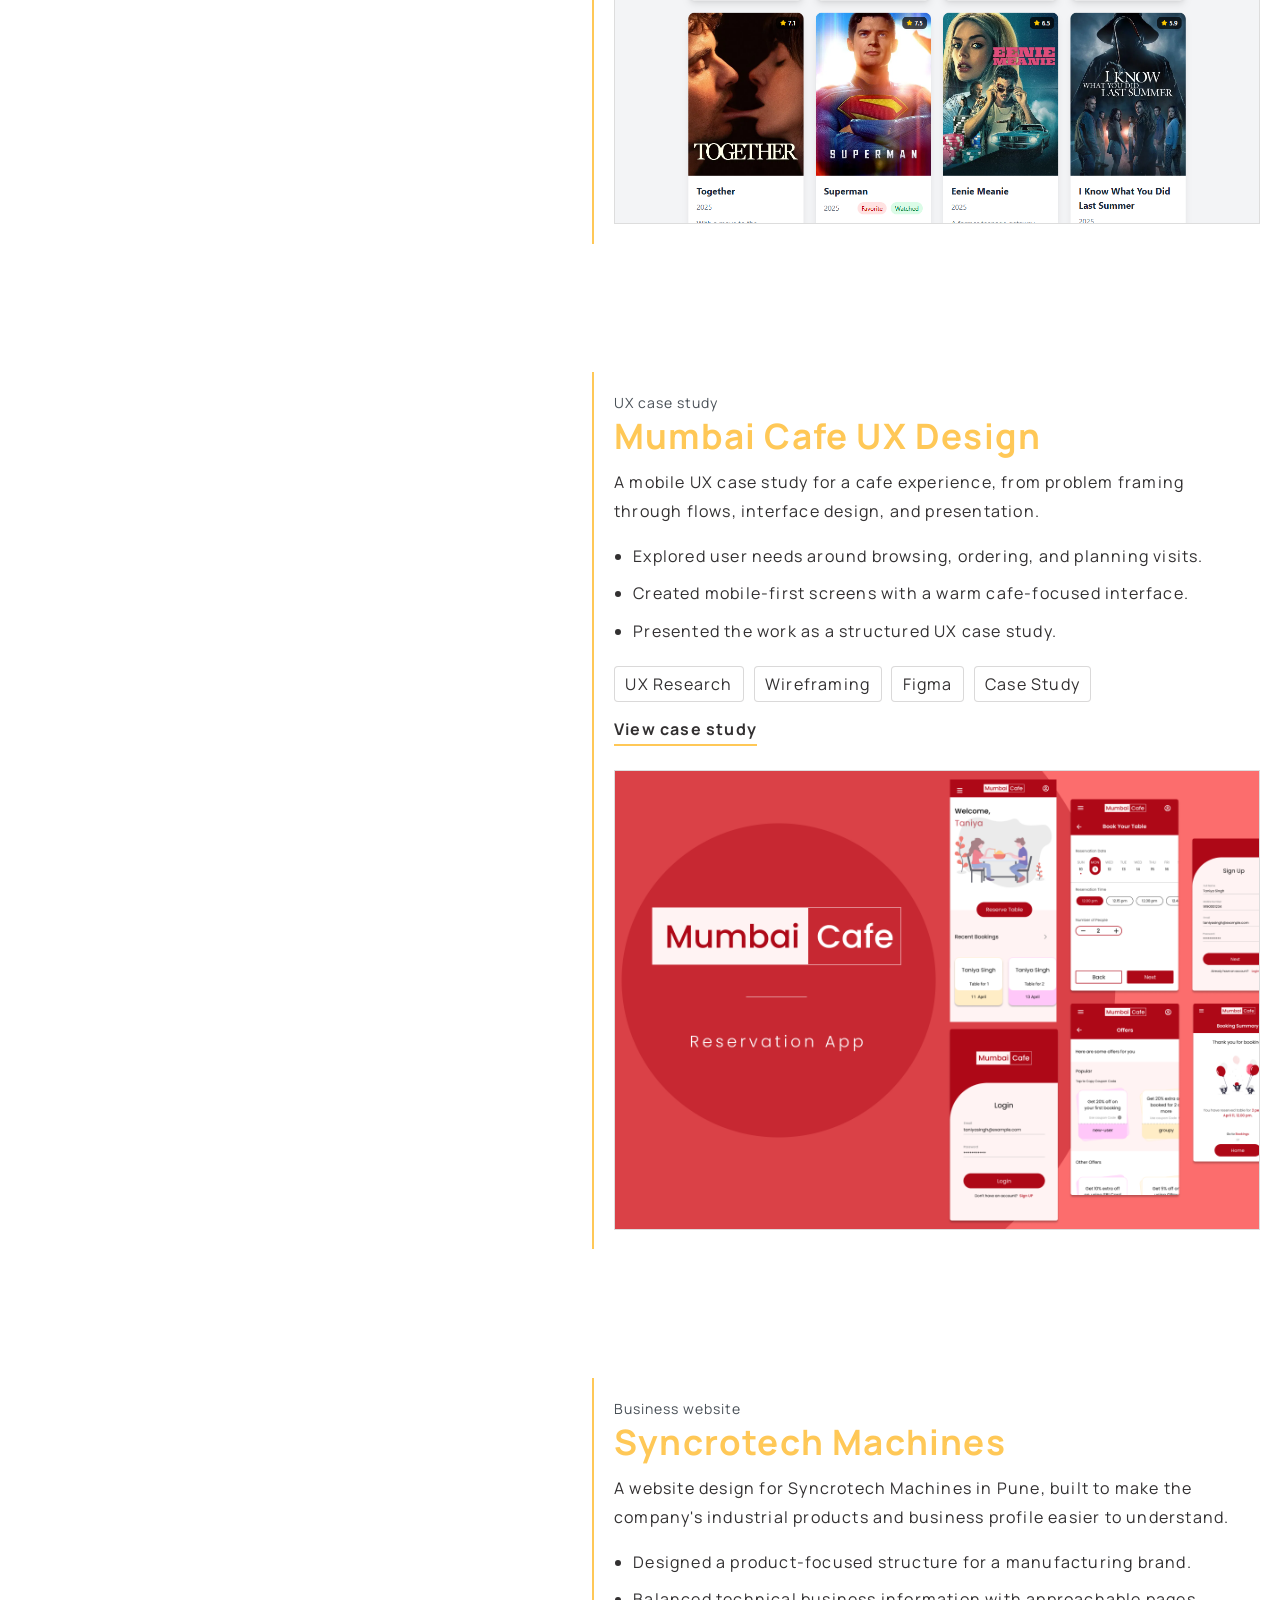
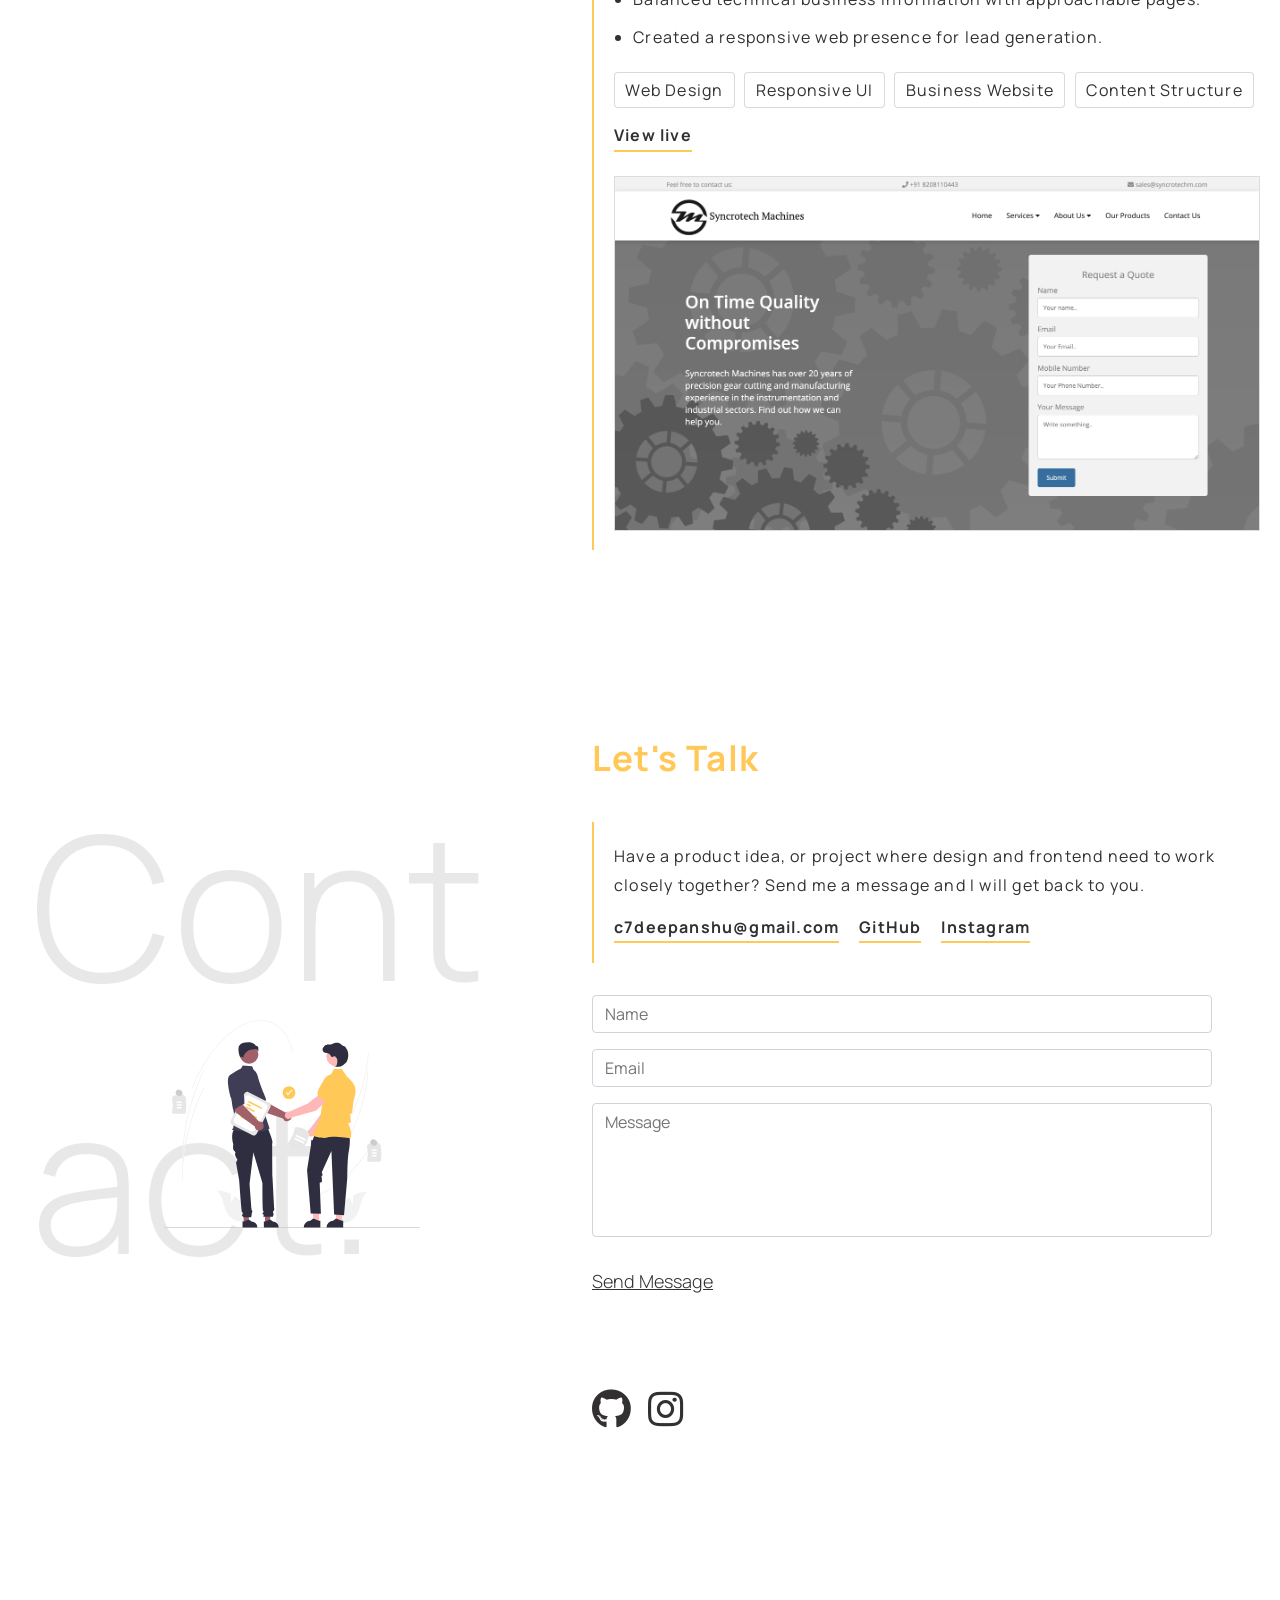
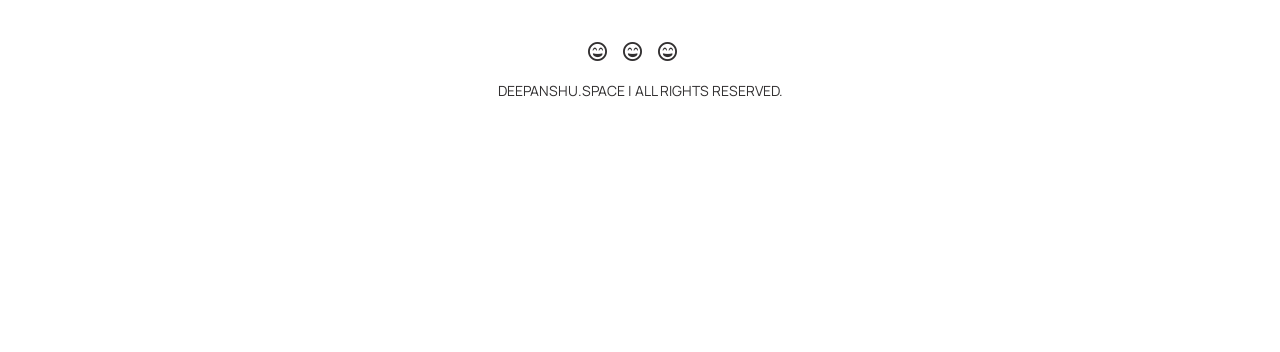
==== commit 82b4534a: "add dark mode, update the typeface, fix the spacing, lint the css" ====
--- a/index.html
+++ b/index.html
@@ -56,6 +56,17 @@
     <script src="./polyfill.js"></script>
     <script src="https://cdnjs.cloudflare.com/ajax/libs/gsap/3.7.1/gsap.min.js"></script>
     <script src="https://cdnjs.cloudflare.com/ajax/libs/gsap/3.7.1/ScrollTrigger.min.js"></script>
+    <script>
+      (function () {
+        var storedTheme = localStorage.getItem("theme");
+        var prefersDark = window.matchMedia("(prefers-color-scheme: dark)").matches;
+        var theme = storedTheme || (prefersDark ? "dark" : "light");
+
+        if (theme === "dark") {
+          document.documentElement.classList.add("theme-dark");
+        }
+      })();
+    </script>
     <script type="application/ld+json">
       {
         "@context": "https://schema.org",
@@ -106,6 +117,15 @@
         ><a href="https://www.instagram.com/deepanshu.c7/"
           ><i class="fab fa-instagram"></i
         ></a>
+        <button
+          class="theme-toggle"
+          id="theme-toggle"
+          type="button"
+          aria-label="Switch to dark mode"
+          aria-pressed="false"
+        >
+          <i class="fas fa-moon" aria-hidden="true"></i>
+        </button>
       </div>
     </nav>
     <section class="hero" id="hero">
@@ -148,8 +168,10 @@
       <i class="fas fa-code"></i>
 
       <div class="hero-text">
-        <h3 id="hi">Hi! I'm</h3>
-        <h3><span id="deep">Deep</span><span id="anshu">anshu</span></h3>
+        <h3 id="hi" data-text="Hi! I'm">Hi! I'm</h3>
+        <h3 data-text="Deepanshu">
+          <span id="deep">Deep</span><span id="anshu">anshu</span>
+        </h3>
         <p id="welcome">Welcome to my online space</p>
       </div>
     </section>
@@ -163,7 +185,7 @@
         <div class="right">
           <h2 class="mob-title">About Me</h2>
           <div class="r-inner-box about-intro">
-            <h3>Hi, I'm Deepanshu.</h3>
+            <h3>I'm Deepanshu.</h3>
             <article class="about-card">
               <p>
                 I design and build thoughtful digital products across web and
@@ -799,7 +821,7 @@
             <h3>Let's Talk</h3>
             <article class="contact-card">
               <p>
-                Have a product idea, internship opportunity, or project where
+                Have a product idea, or project where
                 design and frontend need to work closely together? Send me a
                 message and I will get back to you.
               </p>
@@ -902,12 +924,61 @@
       ).matches;
       var nav = document.getElementById("navbar");
       var navCompact = false;
+      var themeToggle = document.getElementById("theme-toggle");
+      var themeColorMeta = document.querySelector('meta[name="theme-color"]');
       var navLinks = {
         about: document.querySelector(".scroll-to-about"),
         work: document.querySelector(".scroll-to-work"),
         contact: document.querySelector(".scroll-to-cont"),
       };
 
+      function isDarkTheme() {
+        return document.documentElement.classList.contains("theme-dark");
+      }
+
+      function getNavBackground() {
+        if (!navCompact) {
+          return "rgba(255, 255, 255, 0)";
+        }
+
+        return isDarkTheme()
+          ? "rgba(17, 16, 15, 0.78)"
+          : "rgba(255, 255, 255, 0.72)";
+      }
+
+      function updateThemeToggle() {
+        if (!themeToggle) {
+          return;
+        }
+
+        var dark = isDarkTheme();
+        themeToggle.setAttribute(
+          "aria-label",
+          dark ? "Switch to light mode" : "Switch to dark mode",
+        );
+        themeToggle.setAttribute("aria-pressed", dark ? "true" : "false");
+        themeToggle.innerHTML = dark
+          ? '<i class="fas fa-sun" aria-hidden="true"></i>'
+          : '<i class="fas fa-moon" aria-hidden="true"></i>';
+
+        if (themeColorMeta) {
+          themeColorMeta.setAttribute("content", dark ? "#11100f" : "#ffc857");
+        }
+      }
+
+      function setTheme(theme) {
+        var dark = theme === "dark";
+        document.documentElement.classList.toggle("theme-dark", dark);
+        localStorage.setItem("theme", dark ? "dark" : "light");
+        updateThemeToggle();
+
+        gsap.to(nav, {
+          backgroundColor: getNavBackground(),
+          duration: reduceMotion ? 0 : 0.2,
+          ease: "power2.out",
+        });
+      }
+
       function setActiveNav(activeKey) {
         Object.keys(navLinks).forEach(function (key) {
           navLinks[key].classList.toggle("is-active", key === activeKey);
@@ -926,11 +997,16 @@
         navCompact = shouldCompact;
         gsap.to(nav, {
           padding: shouldCompact ? "30px 0" : "60px 0",
-          backgroundColor: shouldCompact
-            ? "rgba(255, 255, 255, 0.72)"
-            : "rgba(255, 255, 255, 0)",
+          backgroundColor: getNavBackground(),
           duration: reduceMotion ? 0 : 0.25,
           ease: "power2.out",
+        });
+      }
+
+      updateThemeToggle();
+      if (themeToggle) {
+        themeToggle.addEventListener("click", function () {
+          setTheme(isDarkTheme() ? "light" : "dark");
         });
       }
 
--- a/style.css
+++ b/style.css
@@ -10,6 +10,16 @@
 }
 html {
   scroll-behavior: smooth;
+}
+
+body {
+  color: #323031;
+  transition: background-color 0.25s ease, color 0.25s ease;
+}
+
+p,
+li {
+  line-height: 1.75;
 }
 
 .noisy {
@@ -31,8 +41,6 @@
   -ms-flex-align: center;
   align-items: center;
   background-image: url(./img/noise.gif);
-  /*background-image: url(./img/dark-noise-2.gif);*/
-  /*background-image: url(./img/film-grain.gif);*/
   background-size: 100px 100px;
   opacity: 0.3;
 }
@@ -56,28 +64,13 @@
   position: fixed;
   width: 100%;
   top: -20%;
-  /* height: 20vh; */
   padding: 60px 10px;
   align-items: center;
   justify-content: space-around;
   z-index: 99;
   transition: background-color 0.25s ease;
   opacity: 0;
-
-  /*  background-color: white; */
-  /*  opacity: 0.5; */
-}
-
-/* #nav-id.fixed{
-    position: fixed;
-    top: 0;
-    left: 0;
-    z-index: 10;
-    width: 100%;
-    background-color: #fff;
-    opacity: 0.6;
-    border-bottom: 5px solid #ffffff; 
- }  */
+}
 
 nav .logo a {
   font-family: "Geist Pixel", "Manrope", sans-serif;
@@ -114,15 +107,228 @@
   background-color: #ffc857;
 }
 nav .social a {
+  color: #323031;
+  display: inline-flex;
+  align-items: center;
+  justify-content: center;
+  width: 1.25rem;
+  height: 1.25rem;
+  font-size: 18px;
+  line-height: 1;
   transition: all 0.3s ease;
 }
 
-nav .social a:hover {
+nav .social {
+  display: flex;
+  align-items: center;
+  gap: 1rem;
+}
+
+nav .social i {
+  color: inherit;
+  font-size: inherit;
+  line-height: 1;
+  padding-right: 0;
+  transition: all 0.3s ease;
+}
+
+nav .social i::before {
+  color: inherit;
+  transition: color 0.3s ease;
+}
+
+nav .social a:hover,
+nav .social a:hover i,
+nav .social a:hover i::before,
+nav .social .theme-toggle:hover,
+nav .social .theme-toggle:hover i,
+nav .social .theme-toggle:hover i::before {
   color: #ffc857;
 }
+
+.theme-toggle {
+  width: 1.25rem;
+  height: 1.25rem;
+  border: 0;
+  border-radius: 0;
+  color: #323031;
+  background-color: transparent;
+  display: inline-flex;
+  align-items: center;
+  justify-content: center;
+  cursor: pointer;
+  font-size: 18px;
+  line-height: 1;
+  padding: 0;
+  transition: all 0.3s ease;
+}
+
+.theme-toggle:hover {
+  color: #ffc857;
+}
+
+.theme-toggle i {
+  font-size: inherit;
+  line-height: 1;
+  padding-right: 0;
+  transition: all 0.3s ease;
+}
+
 a {
   text-decoration: none;
   color: black;
+}
+
+.theme-dark body {
+  color: #f4efe6;
+  background-color: #11100f;
+}
+
+.theme-dark .noisy {
+  opacity: 0.18;
+  filter: invert(1) contrast(1.25);
+  mix-blend-mode: screen;
+}
+
+.theme-dark a,
+.theme-dark nav ul li a,
+.theme-dark .hero h3,
+.theme-dark .hero #anshu,
+.theme-dark .education-card h4,
+.theme-dark .skill-group h4,
+.theme-dark .experience-card h4,
+.theme-dark .experience-role,
+.theme-dark .project-summary,
+.theme-dark .project-link,
+.theme-dark .contact-links a,
+.theme-dark .social.btm i,
+.theme-dark .btn,
+.theme-dark button,
+.theme-dark input,
+.theme-dark textarea {
+  color: #f4efe6;
+}
+
+.theme-dark nav .logo a,
+.theme-dark nav ul li a:hover,
+.theme-dark nav ul li a.is-active,
+.theme-dark .hero #deep,
+.theme-dark .mob-title,
+.theme-dark .right .r-inner-box h3,
+.theme-dark .impact-card span,
+.theme-dark .case-hero h1,
+.theme-dark .case-panel h2,
+.theme-dark .case-section h2,
+.theme-dark .case-steps h3,
+.theme-dark .case-checklist h3,
+.theme-dark .case-quote,
+.theme-dark blockquote {
+  color: #ffc857;
+}
+
+.theme-dark nav .social a,
+.theme-dark nav .social .theme-toggle {
+  color: #f4efe6;
+}
+
+.theme-dark nav .social a:hover,
+.theme-dark nav .social a:hover i,
+.theme-dark nav .social a:hover i::before,
+.theme-dark nav .social .theme-toggle:hover,
+.theme-dark nav .social .theme-toggle:hover i,
+.theme-dark nav .social .theme-toggle:hover i::before {
+  color: #ffc857;
+}
+
+.theme-dark .circle {
+  border-color: rgba(255, 200, 87, 0.8);
+}
+
+.theme-dark .scribble path {
+  stroke: #f4efe6;
+}
+
+.theme-dark .scribble-design path {
+  stroke: #ffc857;
+}
+
+.theme-dark .left span {
+  color: rgba(244, 239, 230, 0.18);
+}
+
+.theme-dark .about-card,
+.theme-dark .impact-card,
+.theme-dark .education-card,
+.theme-dark .skill-group,
+.theme-dark .experience-card,
+.theme-dark .project-card,
+.theme-dark .contact-card,
+.theme-dark .case-hero,
+.theme-dark .case-panel,
+.theme-dark .case-section,
+.theme-dark .case-steps article {
+  background-color: rgba(17, 16, 15, 0.68);
+  border-left-color: #ffc857;
+}
+
+.theme-dark .skill-group li,
+.theme-dark .experience-tools li,
+.theme-dark .project-tools li {
+  color: #f4efe6;
+  background-color: transparent;
+  border-color: rgba(244, 239, 230, 0.32);
+}
+
+.theme-dark .education-card p,
+.theme-dark .education-topics li {
+  color: rgba(244, 239, 230, 0.82);
+}
+
+.theme-dark .education-topics strong {
+  color: #f4efe6;
+}
+
+.theme-dark .case-metrics article,
+.theme-dark .case-problem-map article,
+.theme-dark .case-decision-grid article,
+.theme-dark .case-architecture article,
+.theme-dark .case-state-flow article,
+.theme-dark .case-checklist article,
+.theme-dark .case-flow article {
+  color: #f4efe6;
+  background-color: transparent;
+  border-color: rgba(244, 239, 230, 0.32);
+}
+
+.theme-dark .project-type,
+.theme-dark .project-note,
+.theme-dark .experience-date,
+.theme-dark .experience-meta,
+.theme-dark .case-label,
+.theme-dark .case-decision-label,
+.theme-dark .case-media figcaption {
+  color: rgba(244, 239, 230, 0.68);
+}
+
+.theme-dark .project-image,
+.theme-dark .case-hero-image,
+.theme-dark .case-media img,
+.theme-dark .r-inner-box .img {
+  background-color: #1a1817;
+  border-color: rgba(244, 239, 230, 0.14);
+}
+
+.theme-dark .form-control,
+.theme-dark input,
+.theme-dark textarea {
+  color: #f4efe6;
+  background-color: rgba(17, 16, 15, 0.42);
+  border-color: rgba(244, 239, 230, 0.28);
+}
+
+.theme-dark input::placeholder,
+.theme-dark textarea::placeholder {
+  color: rgba(244, 239, 230, 0.55);
 }
 
 .hero {
@@ -208,9 +414,86 @@
   text-align: center;
   line-height: 180px;
   font-weight: 400;
+  isolation: isolate;
   position: relative;
   z-index: 1;
-}
+  letter-spacing: 2px;
+}
+
+.hero-text h3 {
+  transition: color 0.25s ease, text-shadow 0.25s ease;
+}
+
+.hero-text h3::before,
+.hero-text h3::after {
+  content: attr(data-text);
+  position: absolute;
+  inset: 0;
+  opacity: 0;
+  pointer-events: none;
+  z-index: -1;
+}
+
+.hero-text h3:hover,
+.hero-text h3:focus-visible {
+  text-shadow: 3px 0 0 rgba(255, 200, 87, 0.45),
+    -3px 0 0 rgba(50, 48, 49, 0.18);
+}
+
+.hero-text h3:hover::before,
+.hero-text h3:focus-visible::before {
+  color: #ffc857;
+  animation: pixel-shift-a 0.42s steps(2, end) both;
+  opacity: 0.55;
+}
+
+.hero-text h3:hover::after,
+.hero-text h3:focus-visible::after {
+  color: currentColor;
+  animation: pixel-shift-b 0.42s steps(2, end) both;
+  opacity: 0.32;
+}
+
+@keyframes pixel-shift-a {
+  0%,
+  100% {
+    clip-path: inset(0 0 0 0);
+    transform: translate(0, 0);
+  }
+  25% {
+    clip-path: inset(12% 0 62% 0);
+    transform: translate(4px, -2px);
+  }
+  50% {
+    clip-path: inset(46% 0 28% 0);
+    transform: translate(-3px, 2px);
+  }
+  75% {
+    clip-path: inset(72% 0 8% 0);
+    transform: translate(2px, 3px);
+  }
+}
+
+@keyframes pixel-shift-b {
+  0%,
+  100% {
+    clip-path: inset(0 0 0 0);
+    transform: translate(0, 0);
+  }
+  25% {
+    clip-path: inset(66% 0 10% 0);
+    transform: translate(-4px, 2px);
+  }
+  50% {
+    clip-path: inset(18% 0 54% 0);
+    transform: translate(3px, -1px);
+  }
+  75% {
+    clip-path: inset(38% 0 36% 0);
+    transform: translate(-2px, -3px);
+  }
+}
+
 .hero #deep {
   display: inline-block;
   color: #ffc857;
@@ -254,8 +537,6 @@
   position: absolute;
   left: 40%;
   top: 35%;
-  /* margin-top: 5rem; */
-  /* margin-bottom: 5rem; */
   width: 100%;
   height: 100%;
   background-repeat: no-repeat;
@@ -312,7 +593,7 @@
   justify-content: center;
   background-color: transparent;
   line-height: 2rem;
-  letter-spacing: 2px;
+  letter-spacing: 1.2px;
 }
 .r-inner-box.work {
   height: auto;
@@ -353,7 +634,7 @@
 .experience-card,
 .project-card,
 .contact-card {
-  border-left: 4px solid #ffc857;
+  border-left: 2px solid #ffc857;
   padding: 1.25rem;
   background-color: rgba(255, 255, 255, 0.45);
 }
@@ -423,6 +704,14 @@
 .right .r-inner-box .education-topics li {
   list-style: disc;
   padding-bottom: 0.6rem;
+}
+
+.theme-dark .right .r-inner-box .education-topics li {
+  color: rgba(244, 239, 230, 0.82);
+}
+
+.theme-dark .right .r-inner-box .education-topics strong {
+  color: #f4efe6;
 }
 
 .skills {
@@ -462,6 +751,12 @@
   background-color: rgba(255, 255, 255, 0.65);
 }
 
+.theme-dark .right .r-inner-box .skill-group li {
+  color: #f4efe6;
+  background-color: transparent;
+  border-color: rgba(244, 239, 230, 0.32);
+}
+
 .right .r-inner-box.experience-box {
   height: auto;
   min-height: auto;
@@ -535,6 +830,12 @@
   line-height: 1.2;
   padding: 0.45rem 0.65rem;
   background-color: rgba(255, 255, 255, 0.65);
+}
+
+.theme-dark .right .r-inner-box .experience-tools li {
+  color: #f4efe6;
+  background-color: transparent;
+  border-color: rgba(244, 239, 230, 0.32);
 }
 
 .project-card {
@@ -585,6 +886,12 @@
   line-height: 1.2;
   padding: 0.45rem 0.65rem;
   background-color: rgba(255, 255, 255, 0.65);
+}
+
+.theme-dark .right .r-inner-box .project-tools li {
+  color: #f4efe6;
+  background-color: transparent;
+  border-color: rgba(244, 239, 230, 0.32);
 }
 
 .project-actions {
@@ -634,6 +941,11 @@
   background-color: transparent;
 }
 
+.case-study p,
+.case-study li {
+  letter-spacing: 1.2px;
+}
+
 .case-study {
   width: min(1120px, calc(100% - 2rem));
   margin: 0 auto;
@@ -659,7 +971,7 @@
 .case-panel,
 .case-section,
 .case-steps article {
-  border-left: 4px solid #ffc857;
+  border-left: 2px solid #ffc857;
   background-color: rgba(255, 255, 255, 0.45);
   padding: 1.5rem;
 }
@@ -781,6 +1093,13 @@
   padding-bottom: 0.5rem;
 }
 
+.theme-dark .case-metrics h3,
+.theme-dark .case-problem-map h3,
+.theme-dark .case-decision-grid h3,
+.theme-dark .case-checklist h3 {
+  color: #ffc857;
+}
+
 .case-decision-label {
   color: #495057;
   font-size: 13px;
@@ -825,6 +1144,10 @@
   padding-bottom: 0.5rem;
 }
 
+.theme-dark .case-steps h3 {
+  color: #ffc857;
+}
+
 .case-list {
   padding-left: 1.2rem;
 }
@@ -864,7 +1187,7 @@
 }
 
 .case-quote {
-  border-left: 4px solid #ffc857;
+  border-left: 2px solid #ffc857;
   color: #323031;
   font-size: 20px;
   font-weight: 700;
@@ -921,8 +1244,6 @@
   padding: 1rem 0;
   font-weight: 300;
   font-size: 18px;
-  /*  line-height: 1;
-    letter-spacing: 0.040em; */
 }
 .btn svg {
   fill: none;
@@ -940,14 +1261,6 @@
   transform: translate(-50%, -50%);
   transition: stroke-dashoffset 0s 0.2s, opacity 0.2s;
 }
-/* .contact{
-      margin: auto;
-      display: flex;
-      flex-direction: column;
-      align-items: center;
-      justify-content: center;
-      width: 70%;
-  } */
 .contact-section {
   position: relative;
   padding-top: 0;
@@ -1078,6 +1391,17 @@
     animation: none;
     stroke-dashoffset: 0;
   }
+  .hero-text h3:hover,
+  .hero-text h3:focus-visible {
+    text-shadow: none;
+  }
+  .hero-text h3:hover::before,
+  .hero-text h3:hover::after,
+  .hero-text h3:focus-visible::before,
+  .hero-text h3:focus-visible::after {
+    animation: none;
+    opacity: 0;
+  }
 }
 
 footer div {
@@ -1204,21 +1528,9 @@
   .right .r-inner-box.about-intro,
   .right .r-inner-box.impact-box,
   .right .r-inner-box.education-box,
-  .right .r-inner-box.skills-box {
-    margin-left: 0;
-    padding-left: 1rem;
-    padding-right: 1rem;
-  }
-  .right .r-inner-box.work {
-    margin-left: 0;
-    padding-left: 1rem;
-    padding-right: 1rem;
-  }
-  .right .r-inner-box.experience-box {
-    margin-left: 0;
-    padding-left: 1rem;
-    padding-right: 1rem;
-  }
+  .right .r-inner-box.skills-box,
+  .right .r-inner-box.work,
+  .right .r-inner-box.experience-box,
   .right .r-inner-box.contact-box {
     margin-left: 0;
     padding-left: 1rem;
@@ -1254,6 +1566,13 @@
     display: none;
   }
   .social {
+    display: none;
+  }
+  nav .social {
+    display: flex;
+    gap: 0.75rem;
+  }
+  nav .social a {
     display: none;
   }
   nav ul li {
@@ -1416,7 +1735,6 @@
     padding-bottom: 3rem;
     padding-left: 1rem;
     margin-left: 0;
-    /* margin-top: -4rem; */
     padding-right: 1rem;
     box-sizing: border-box;
     height: auto;
@@ -1425,20 +1743,8 @@
   .right .r-inner-box.about-intro,
   .right .r-inner-box.impact-box,
   .right .r-inner-box.education-box,
-  .right .r-inner-box.skills-box {
-    height: auto;
-    margin-left: 0;
-    min-height: auto;
-    padding-left: 1rem;
-    padding-right: 1rem;
-  }
-  .right .r-inner-box.work {
-    height: auto;
-    margin-left: 0;
-    min-height: auto;
-    padding-left: 1rem;
-    padding-right: 1rem;
-  }
+  .right .r-inner-box.skills-box,
+  .right .r-inner-box.work,
   .right .r-inner-box.experience-box {
     height: auto;
     margin-left: 0;
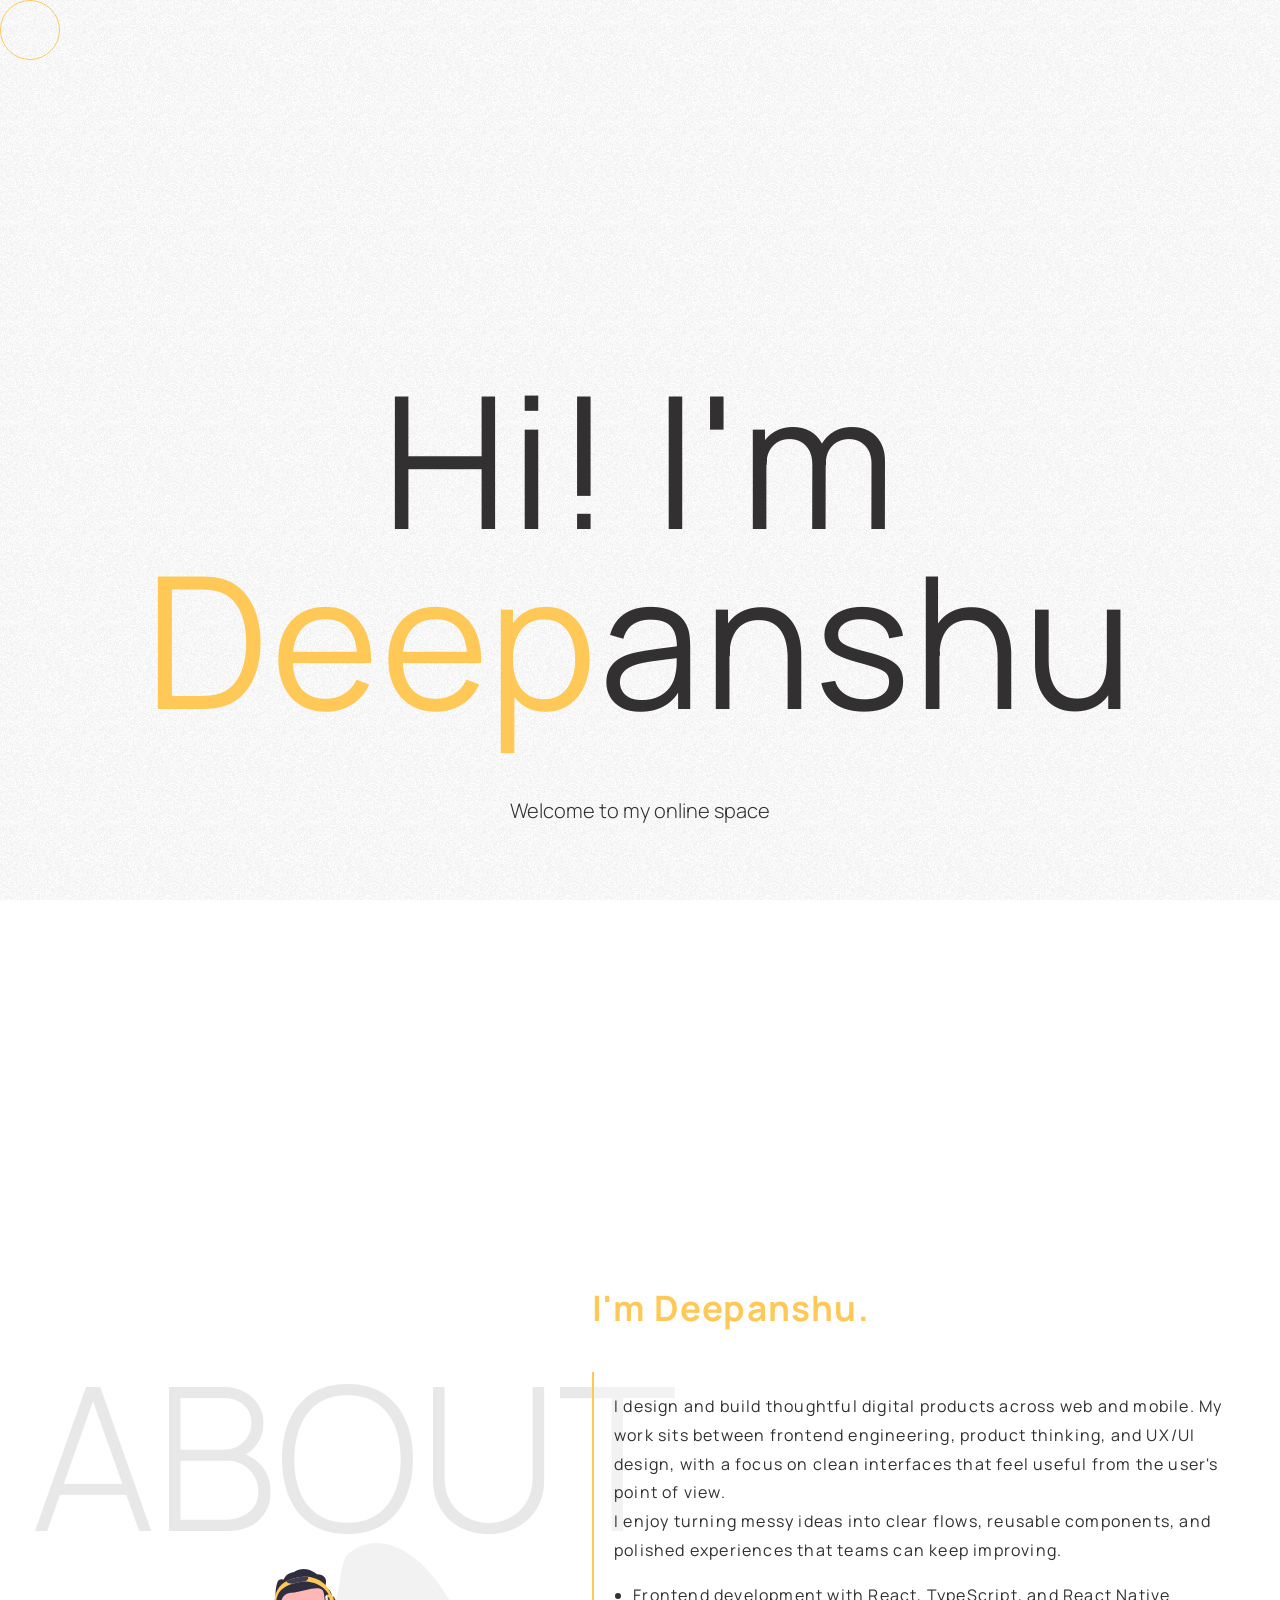
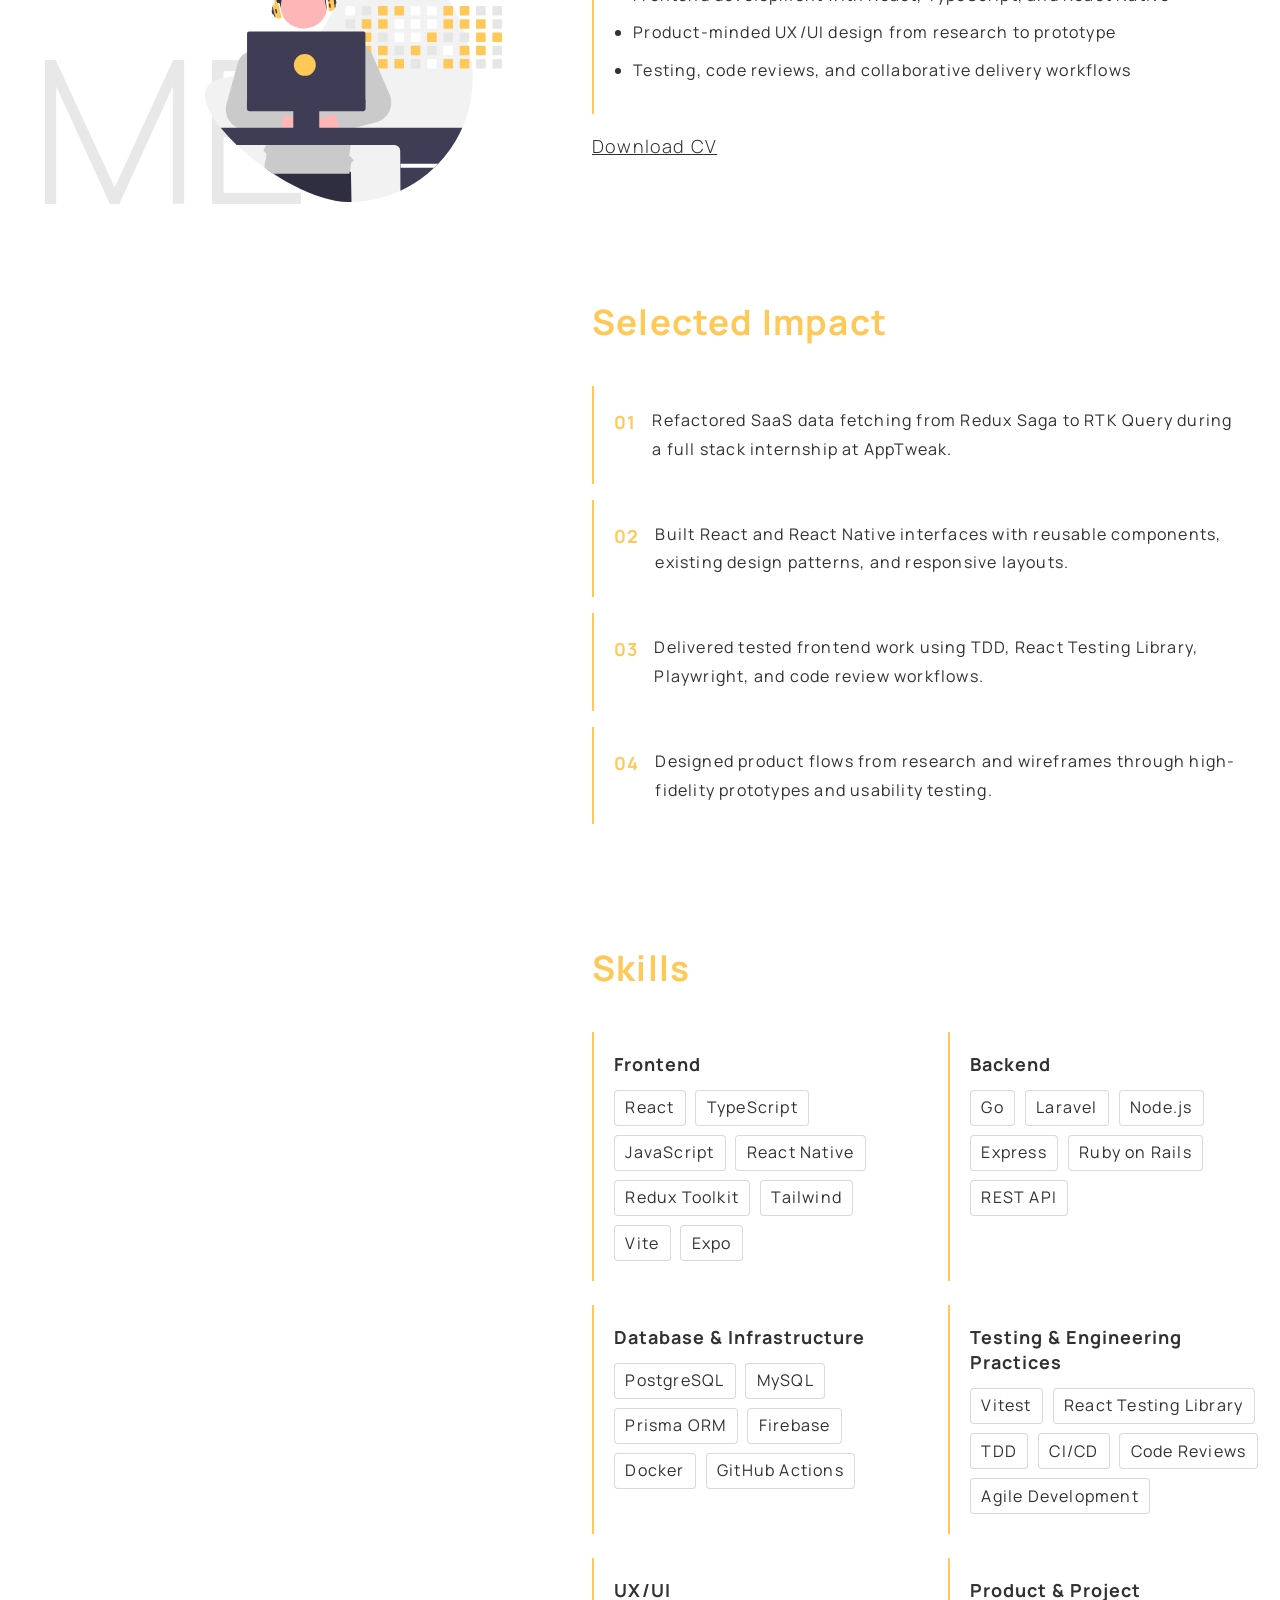
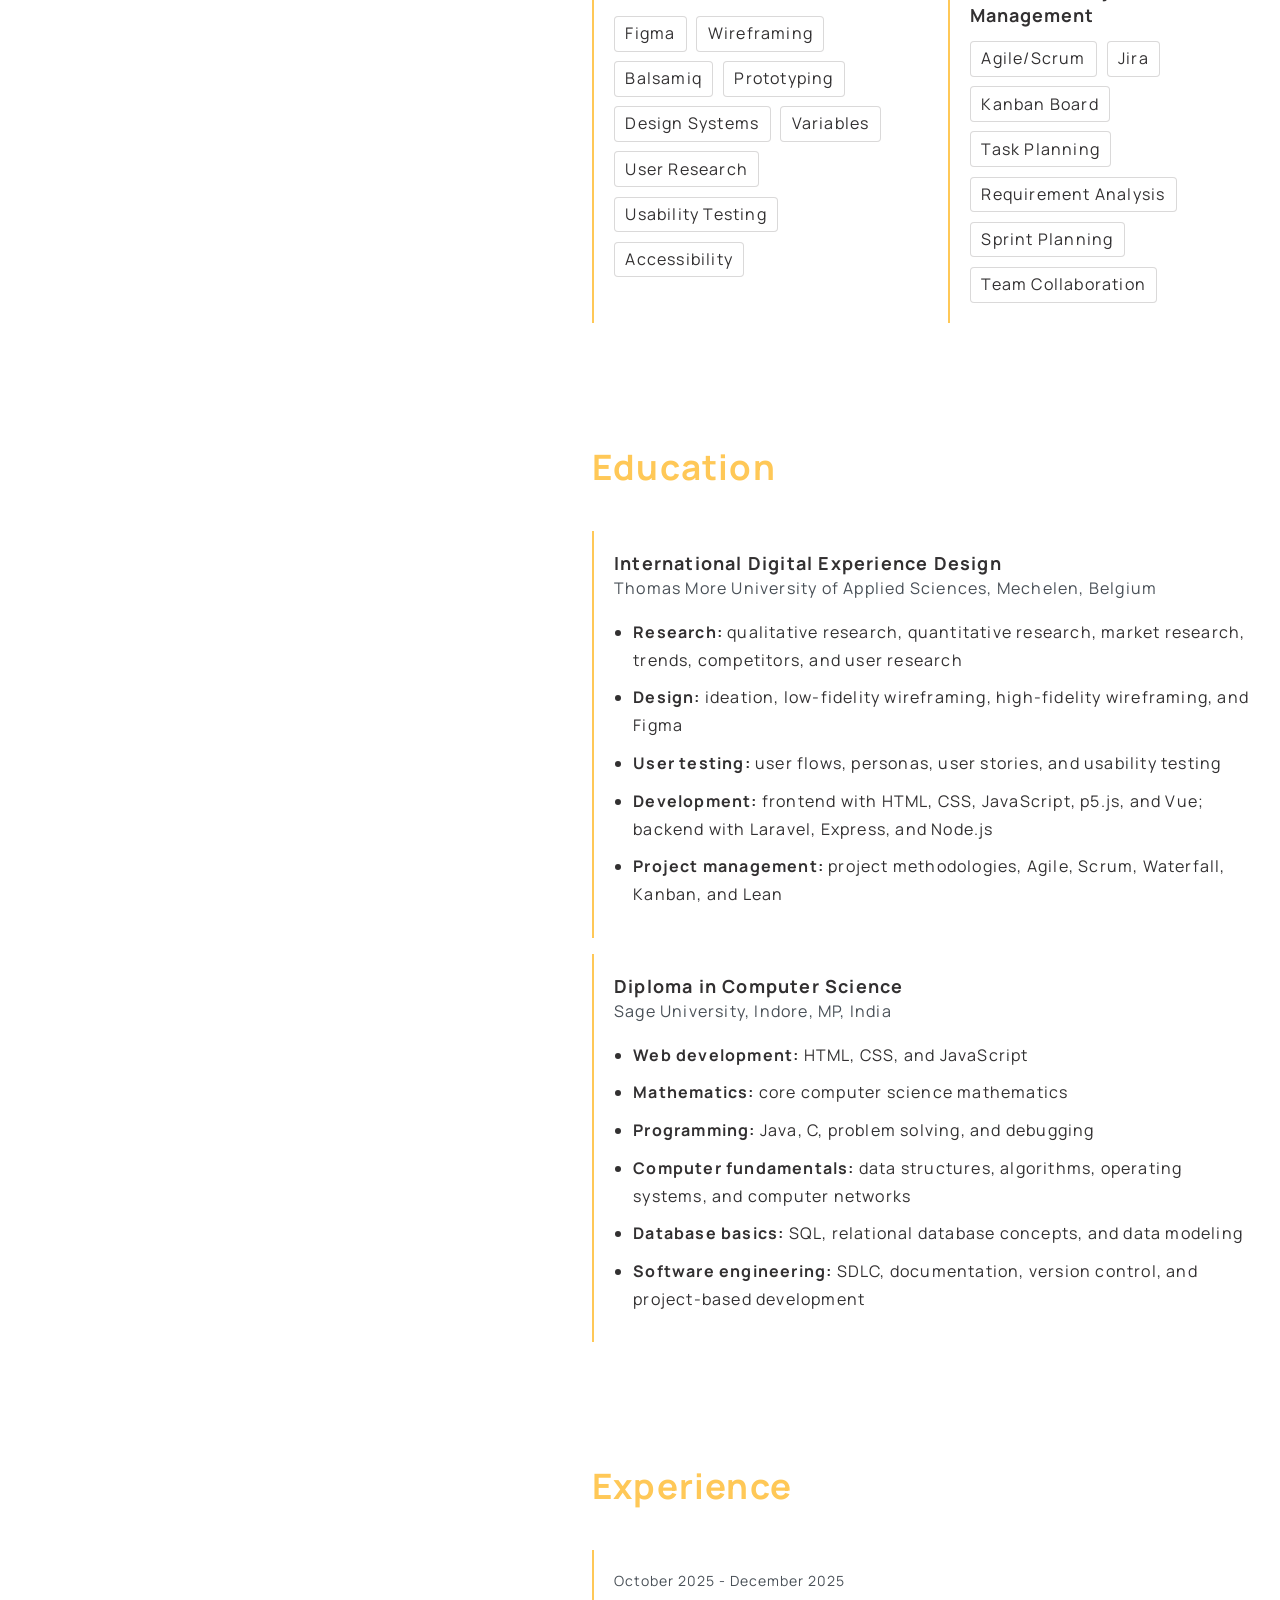
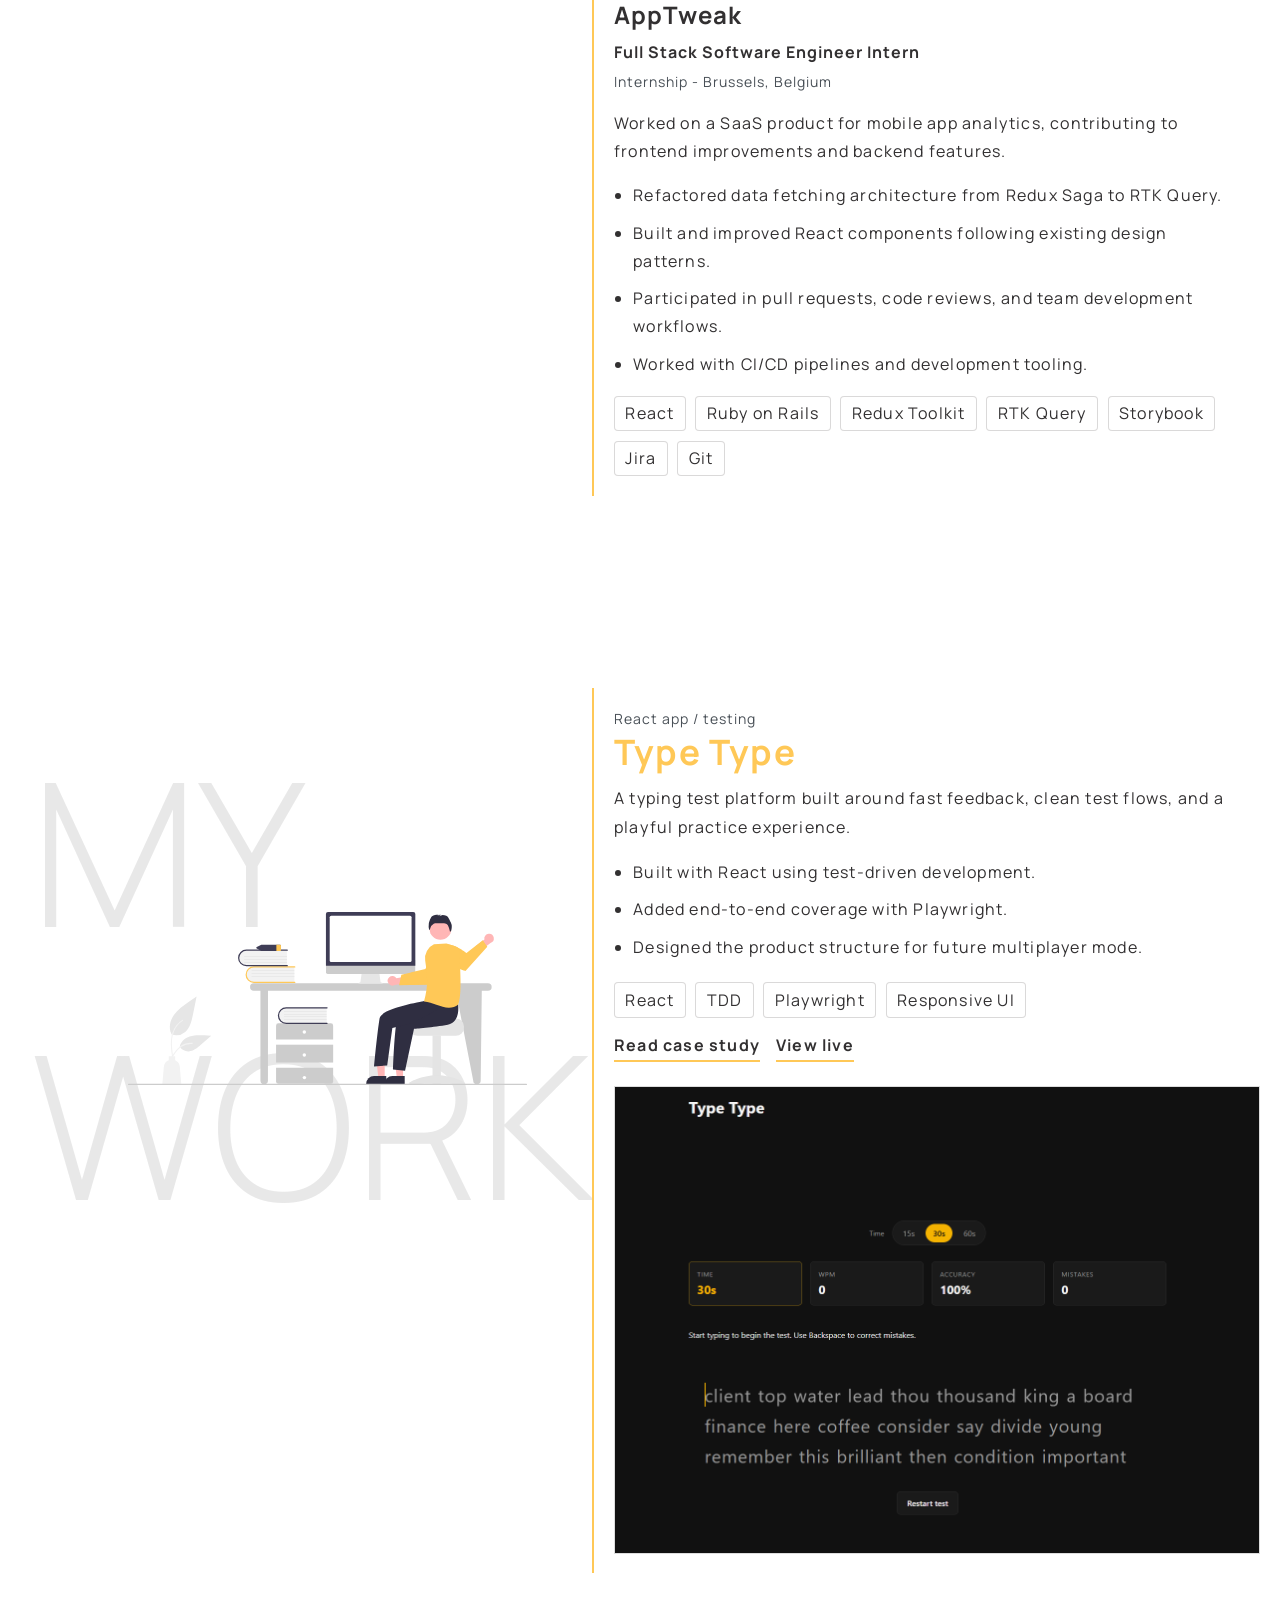
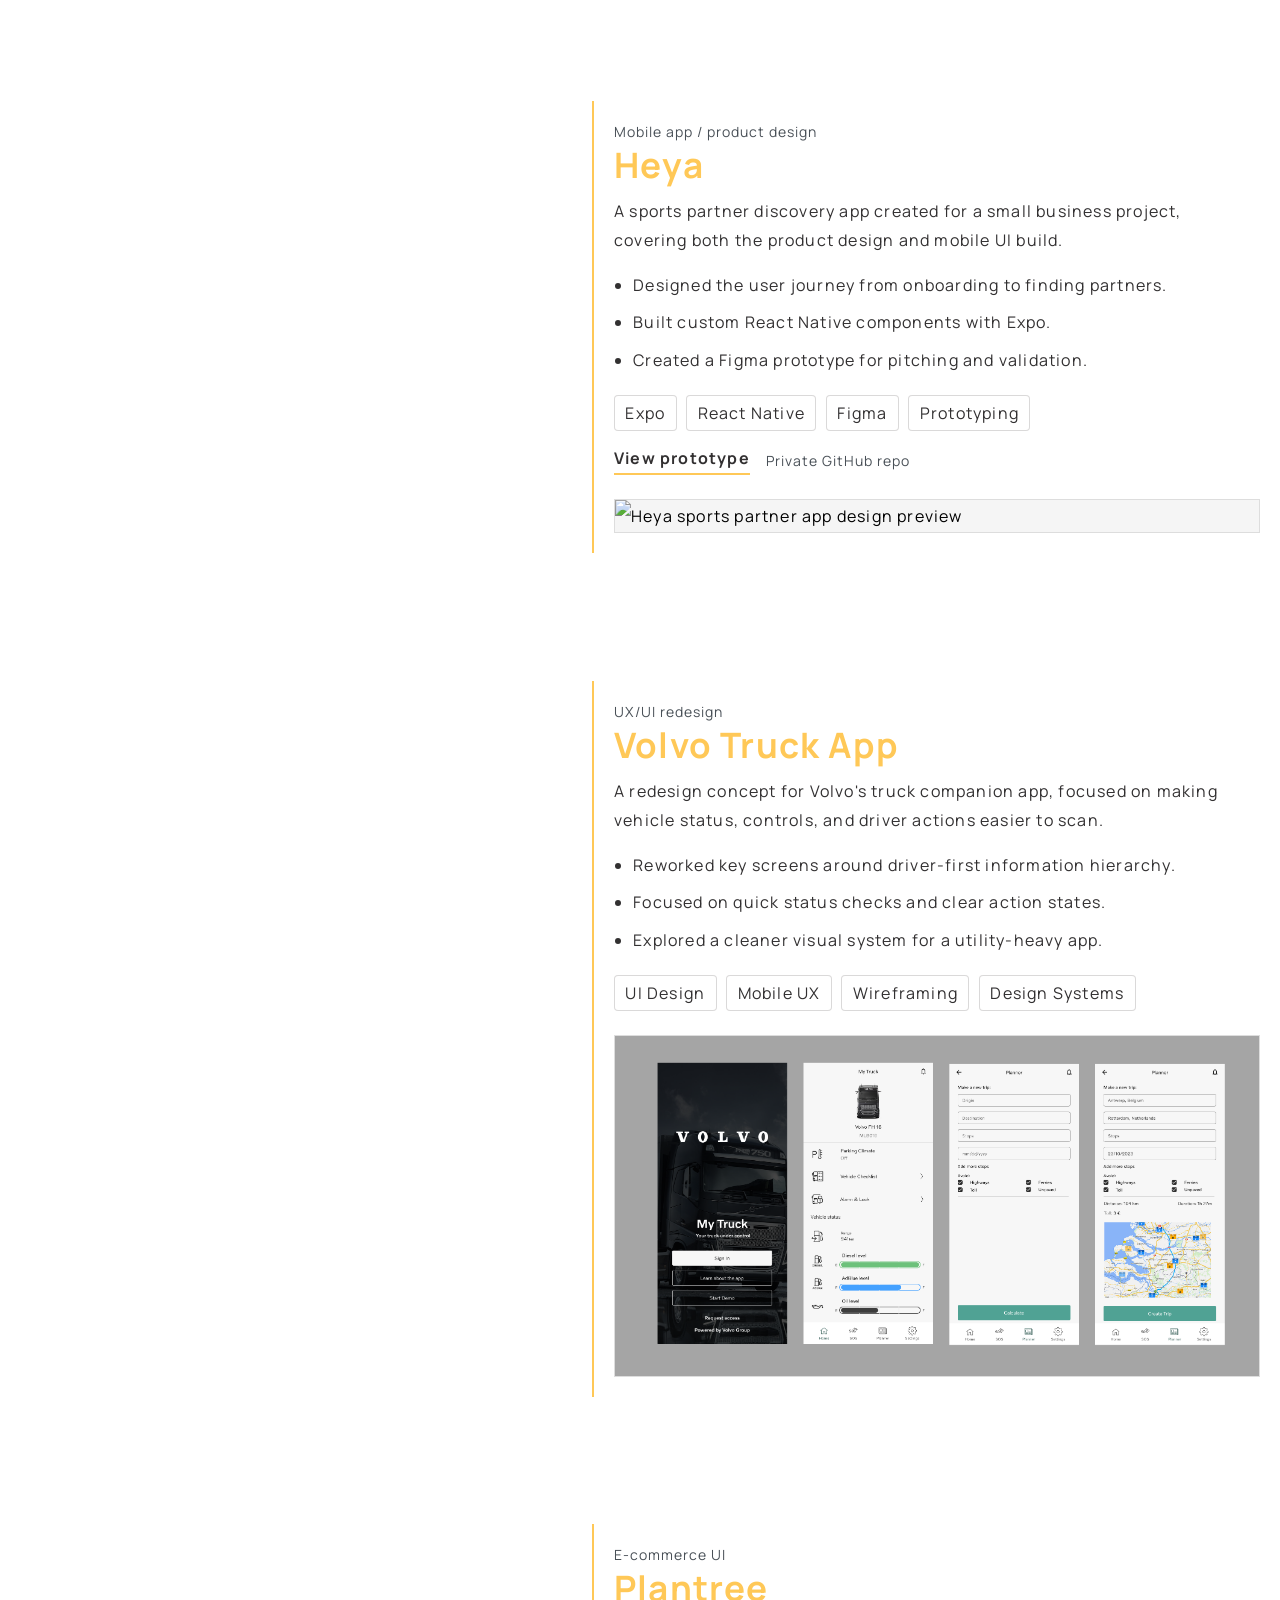
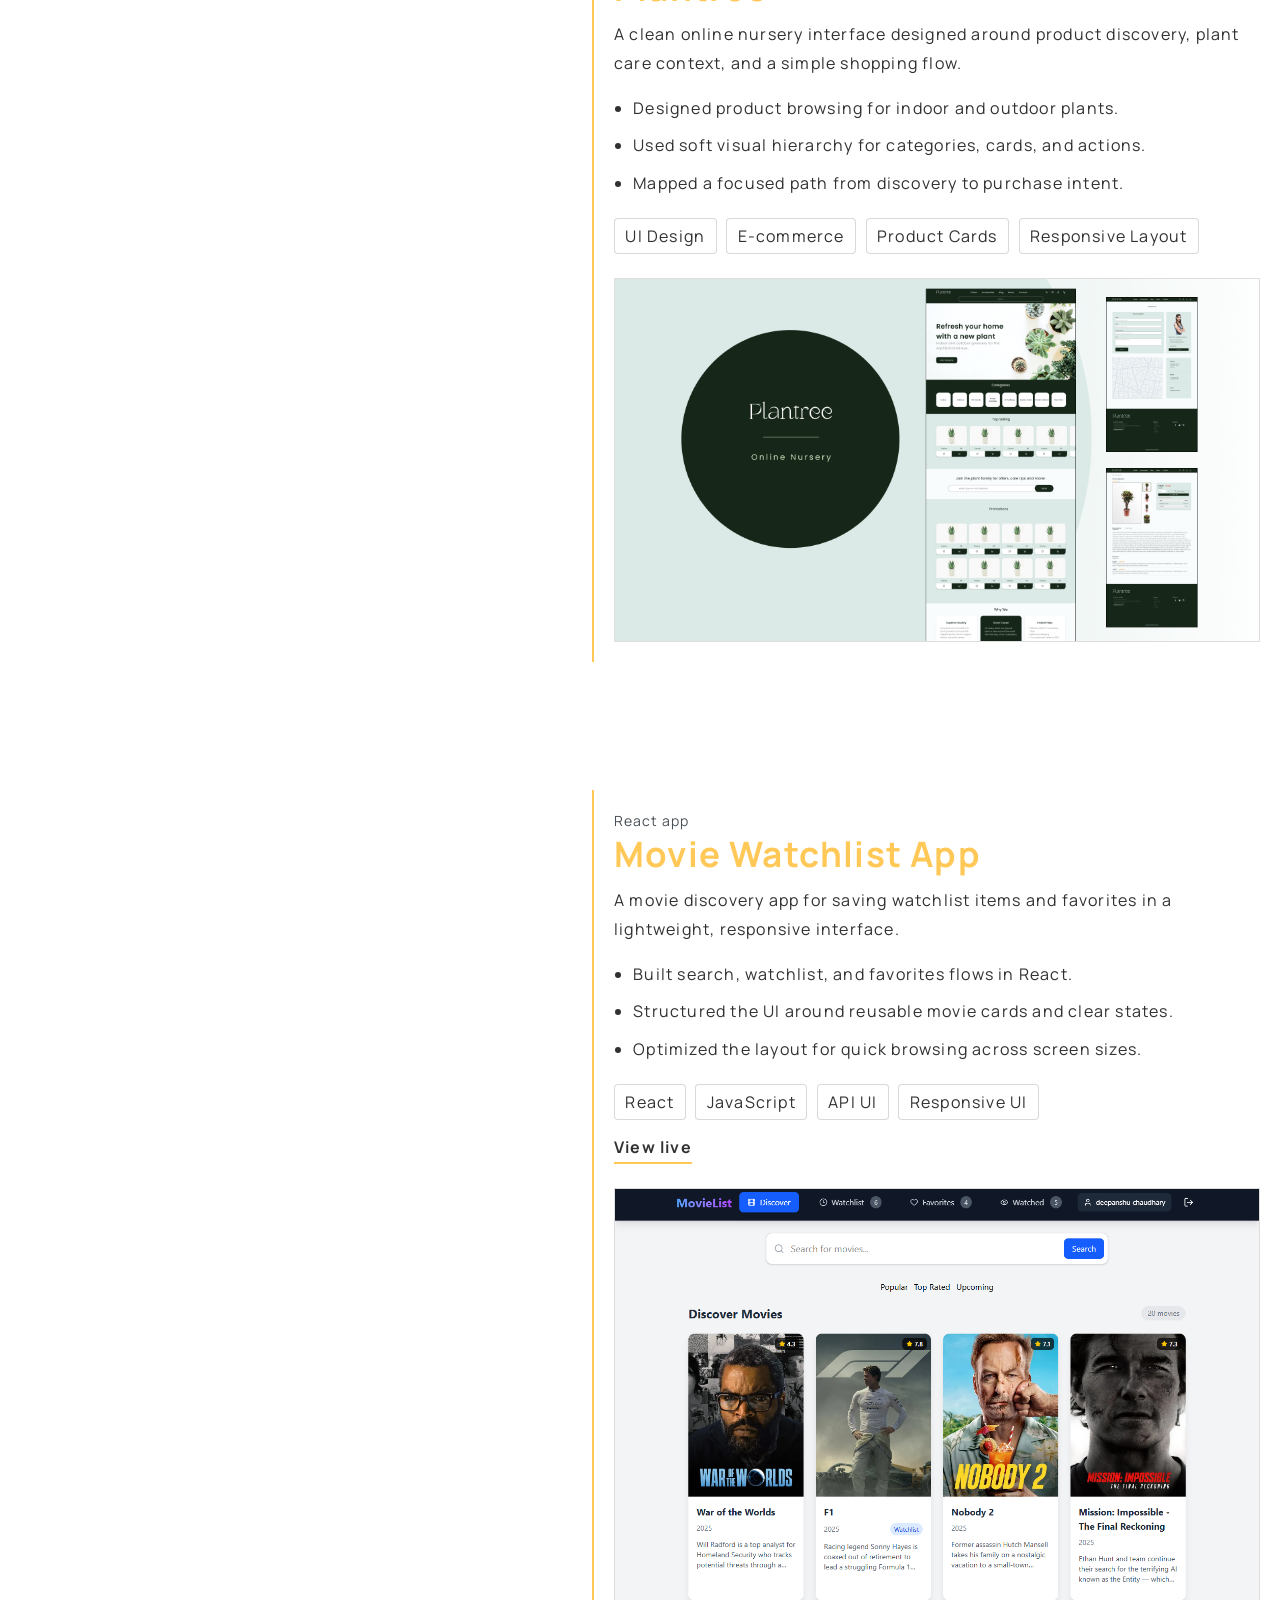
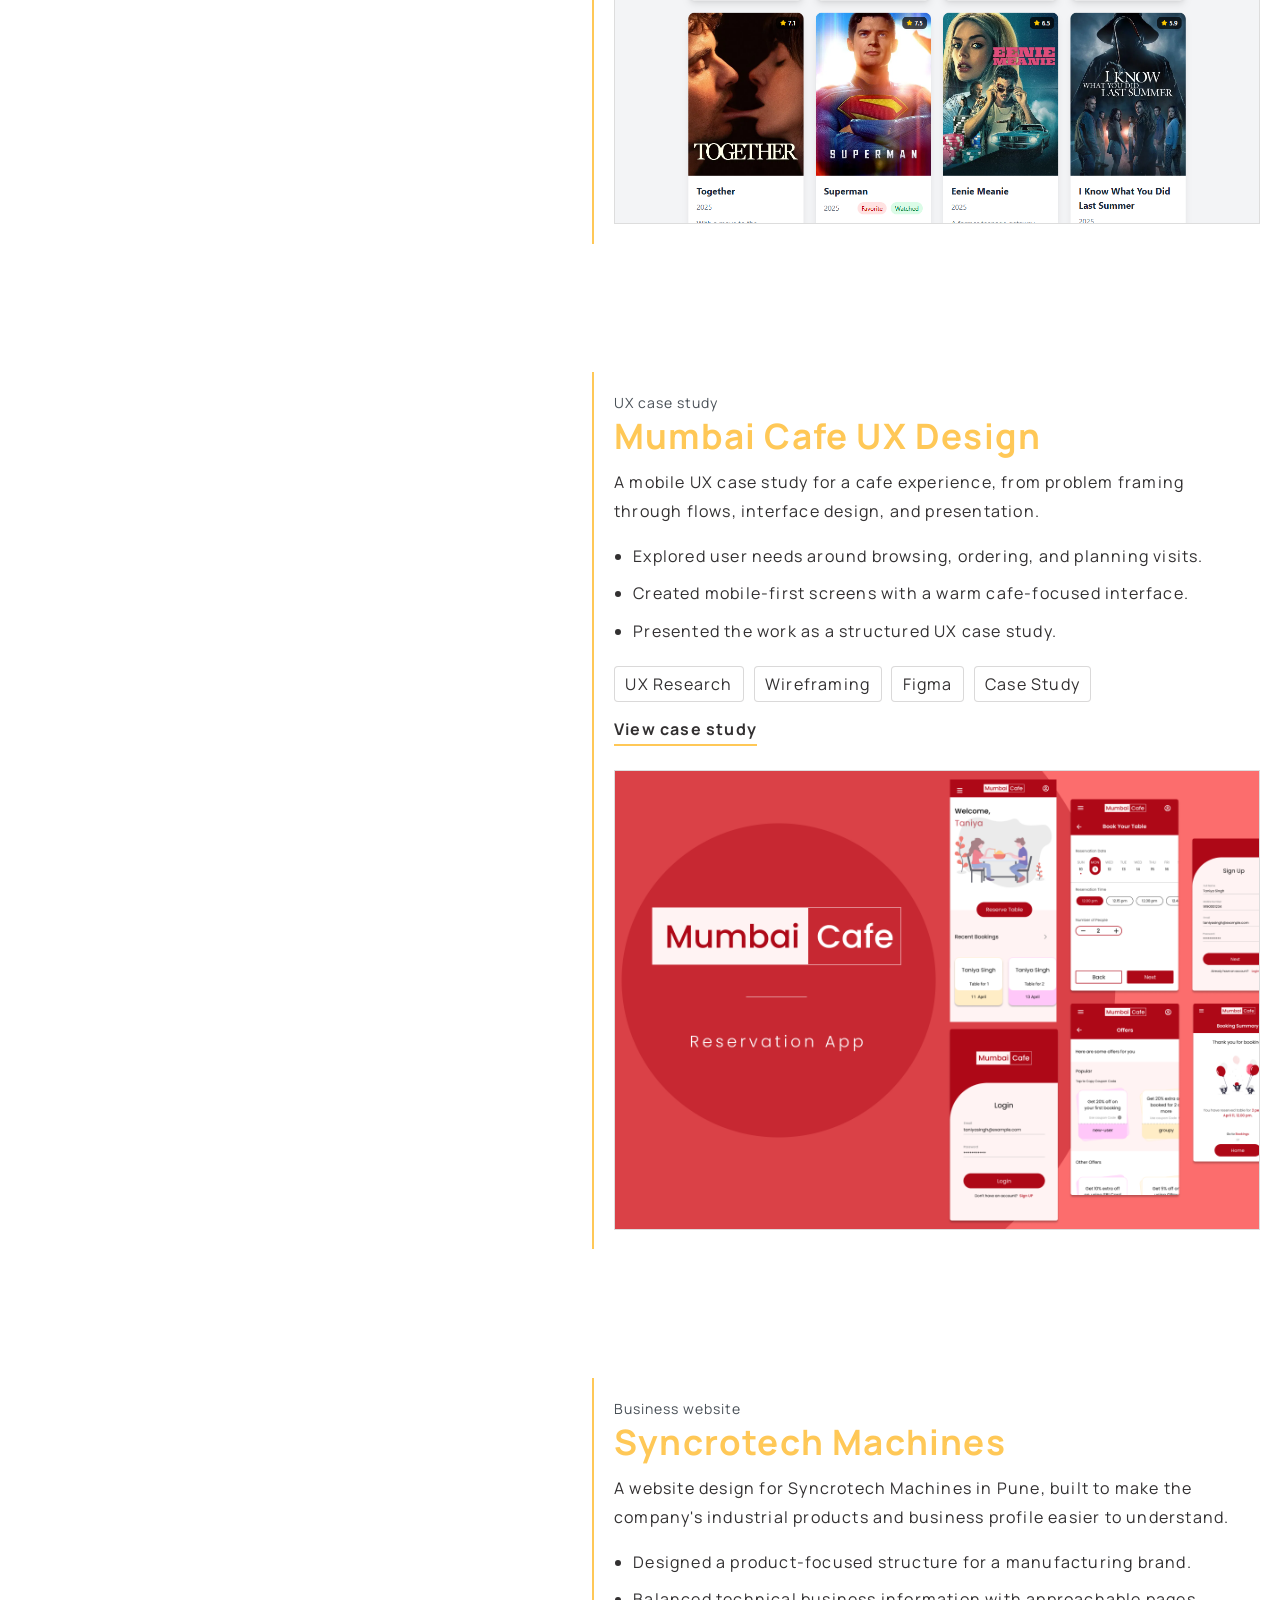
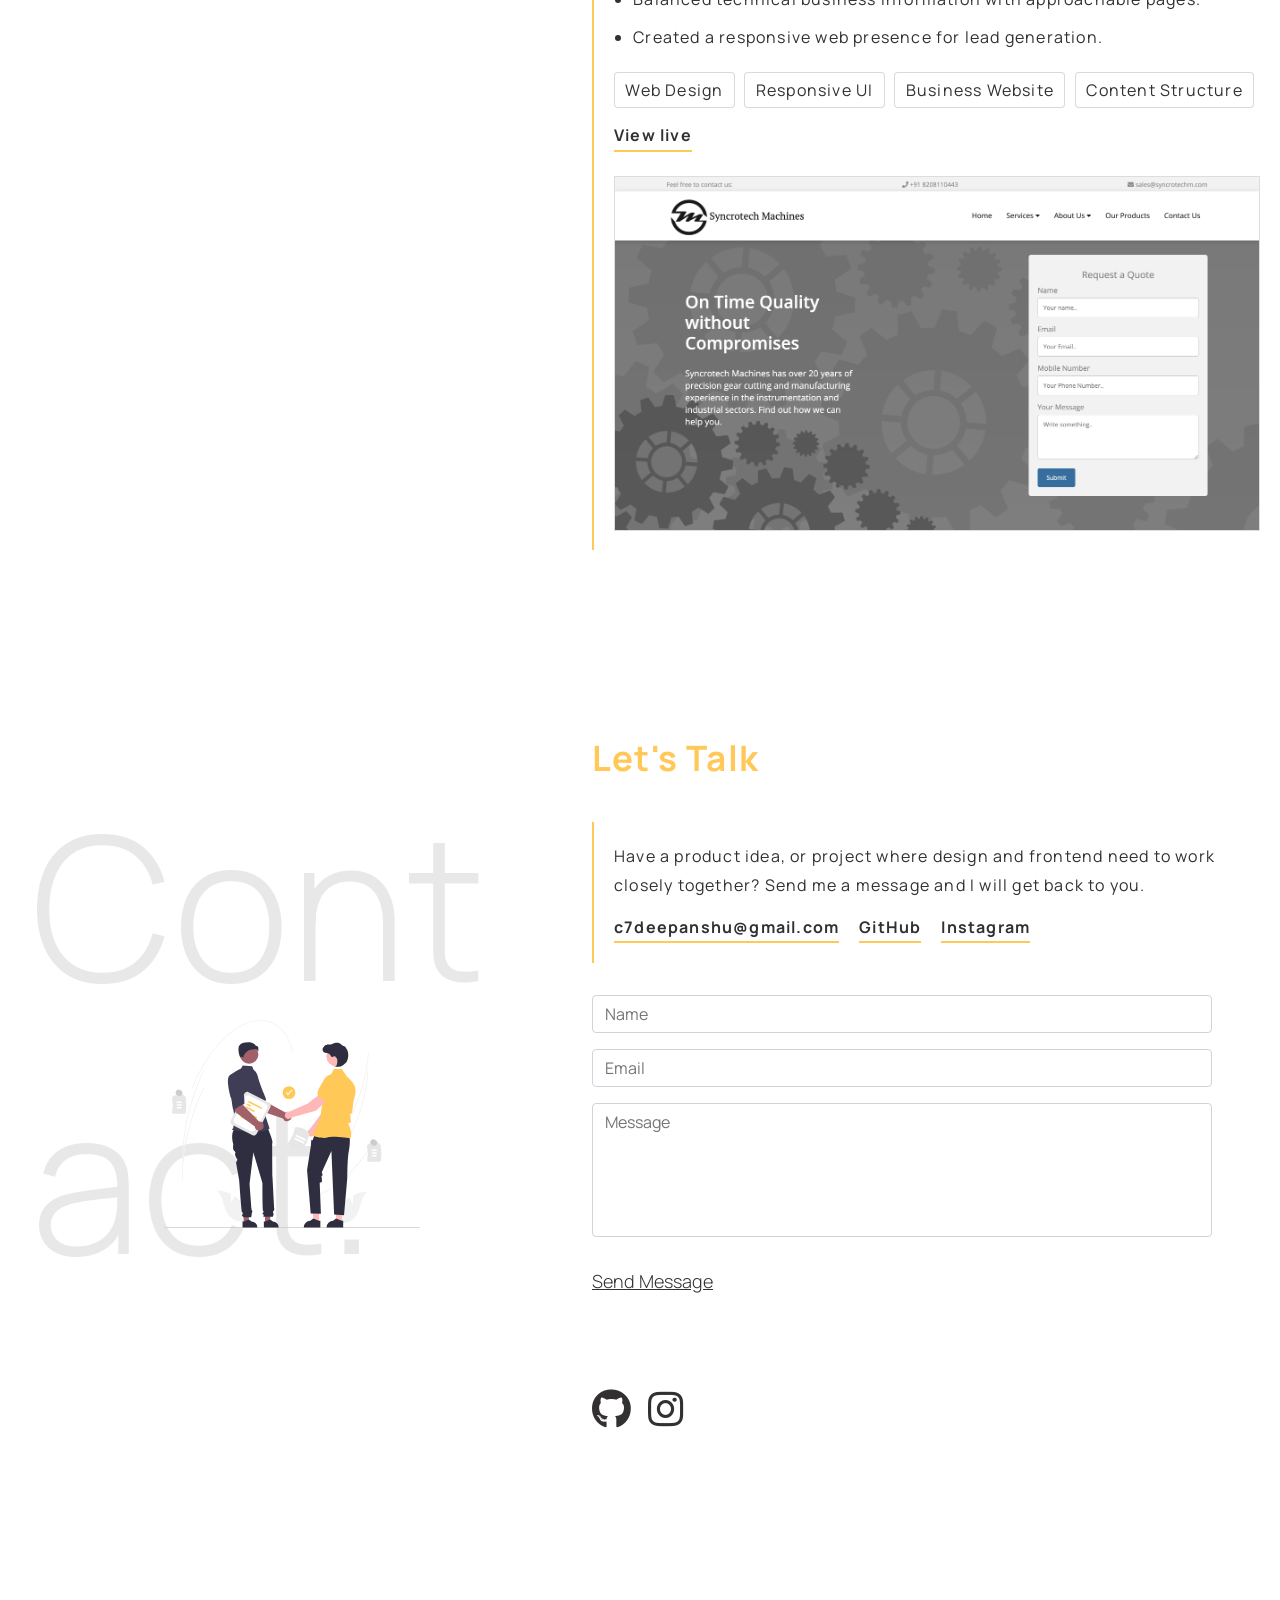
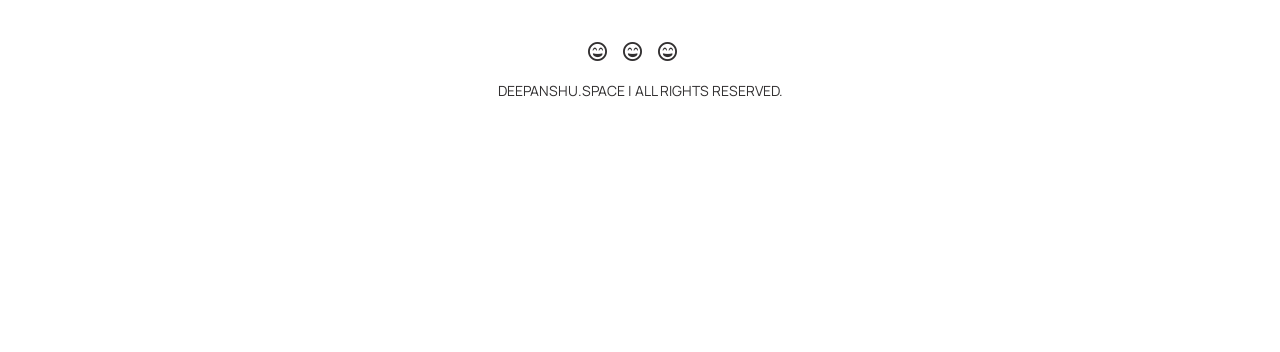
==== commit 0f4a3850: "update fonts and cors for fonts" ====
--- a/index.html
+++ b/index.html
@@ -45,12 +45,16 @@
       content="https://deepanshu.space/img/heross.png"
     />
     <link rel="shortcut icon" href="https://deepanshu.space/favicon.ico" />
+    <link rel="preconnect" href="https://fonts.googleapis.com" />
+    <link rel="preconnect" href="https://fonts.gstatic.com" crossorigin />
+    <link
+      href="https://fonts.googleapis.com/css2?family=DM+Serif+Display&family=Geist+Pixel&family=Manrope:wght@200..800&display=swap"
+      rel="stylesheet"
+    />
     <link rel="stylesheet" href="./style.css" />
     <link
       rel="stylesheet"
       href="https://pro.fontawesome.com/releases/v5.10.0/css/all.css"
-      integrity="sha384-AYmEC3Yw5cVb3ZcuHtOA93w35dYTsvhLPVnYs9eStHfGJvOvKxVfELGroGkvsg+p"
-      crossorigin="anonymous"
     />
     <script src="https://ajax.googleapis.com/ajax/libs/jquery/3.5.1/jquery.min.js"></script>
     <script src="./polyfill.js"></script>
--- a/style.css
+++ b/style.css
@@ -1,7 +1,3 @@
-@import url("https://fonts.googleapis.com/css2?family=Manrope:wght@200..800&display=swap");
-@import url("https://fonts.googleapis.com/css2?family=DM+Serif+Display&display=swap");
-@import url("https://fonts.googleapis.com/css2?family=Geist+Pixel&display=swap");
-
 * {
   padding: 0;
   margin: 0;
@@ -331,6 +327,10 @@
   color: rgba(244, 239, 230, 0.55);
 }
 
+h3{
+  font-family: "Geist Pixel", "Manrope", sans-serif;
+}
+
 .hero {
   margin-top: -2rem;
   display: flex;
@@ -1230,6 +1230,7 @@
 }
 
 .mob-title {
+  font-family: "Geist Pixel", "Manrope", sans-serif;
   display: none;
   font-size: 60px;
   font-weight: 300;
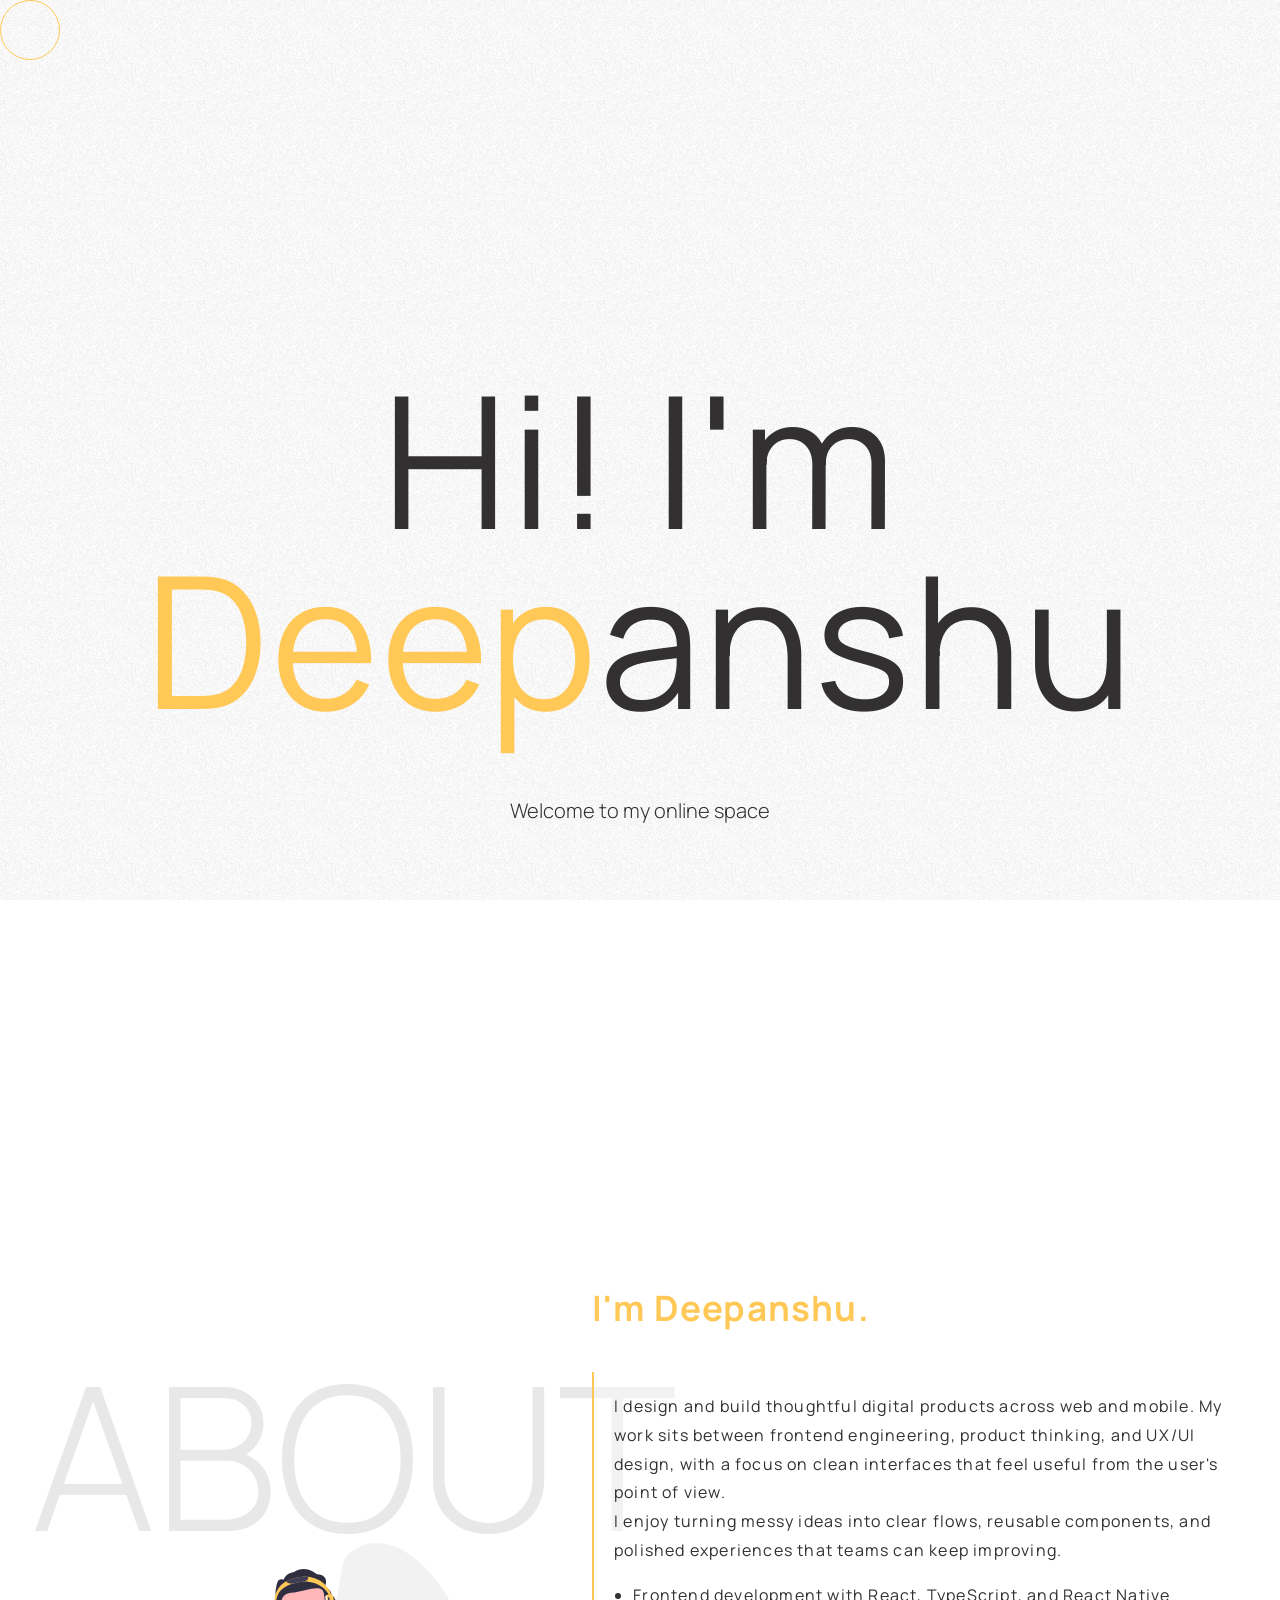
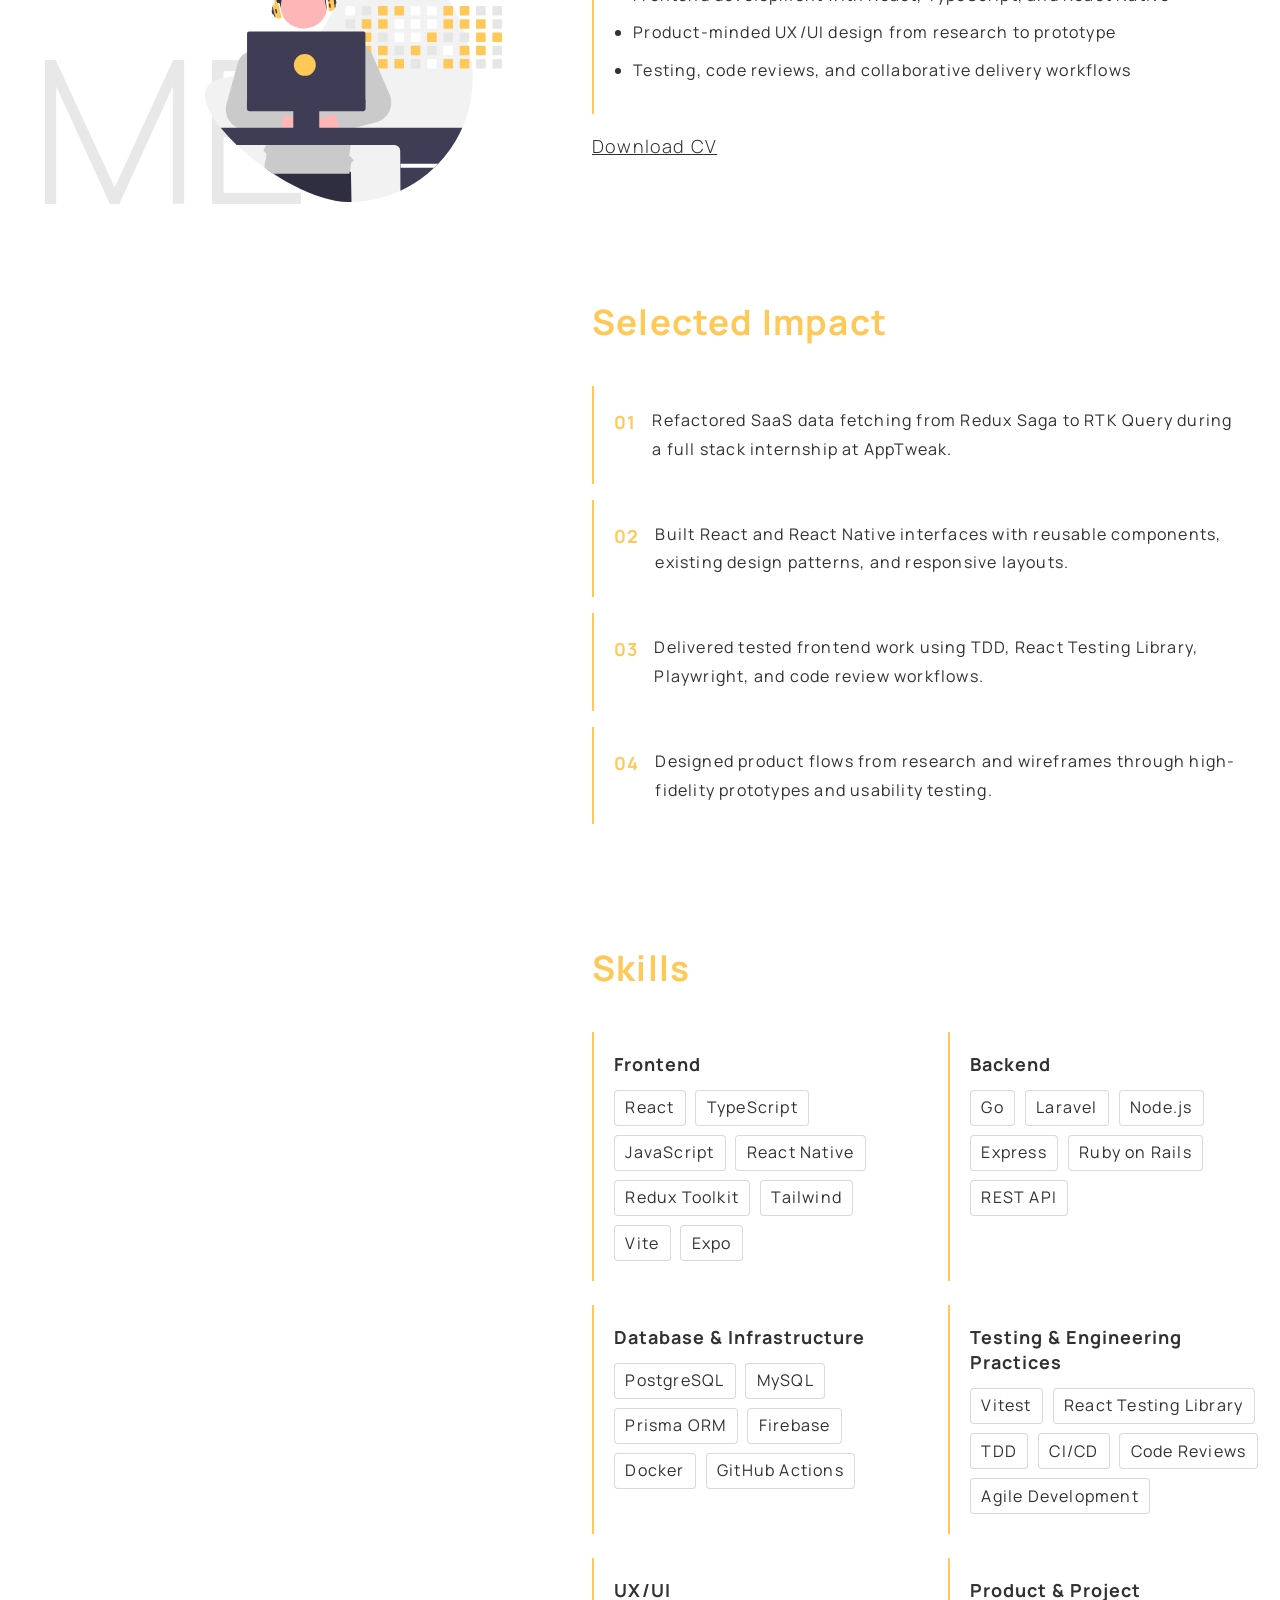
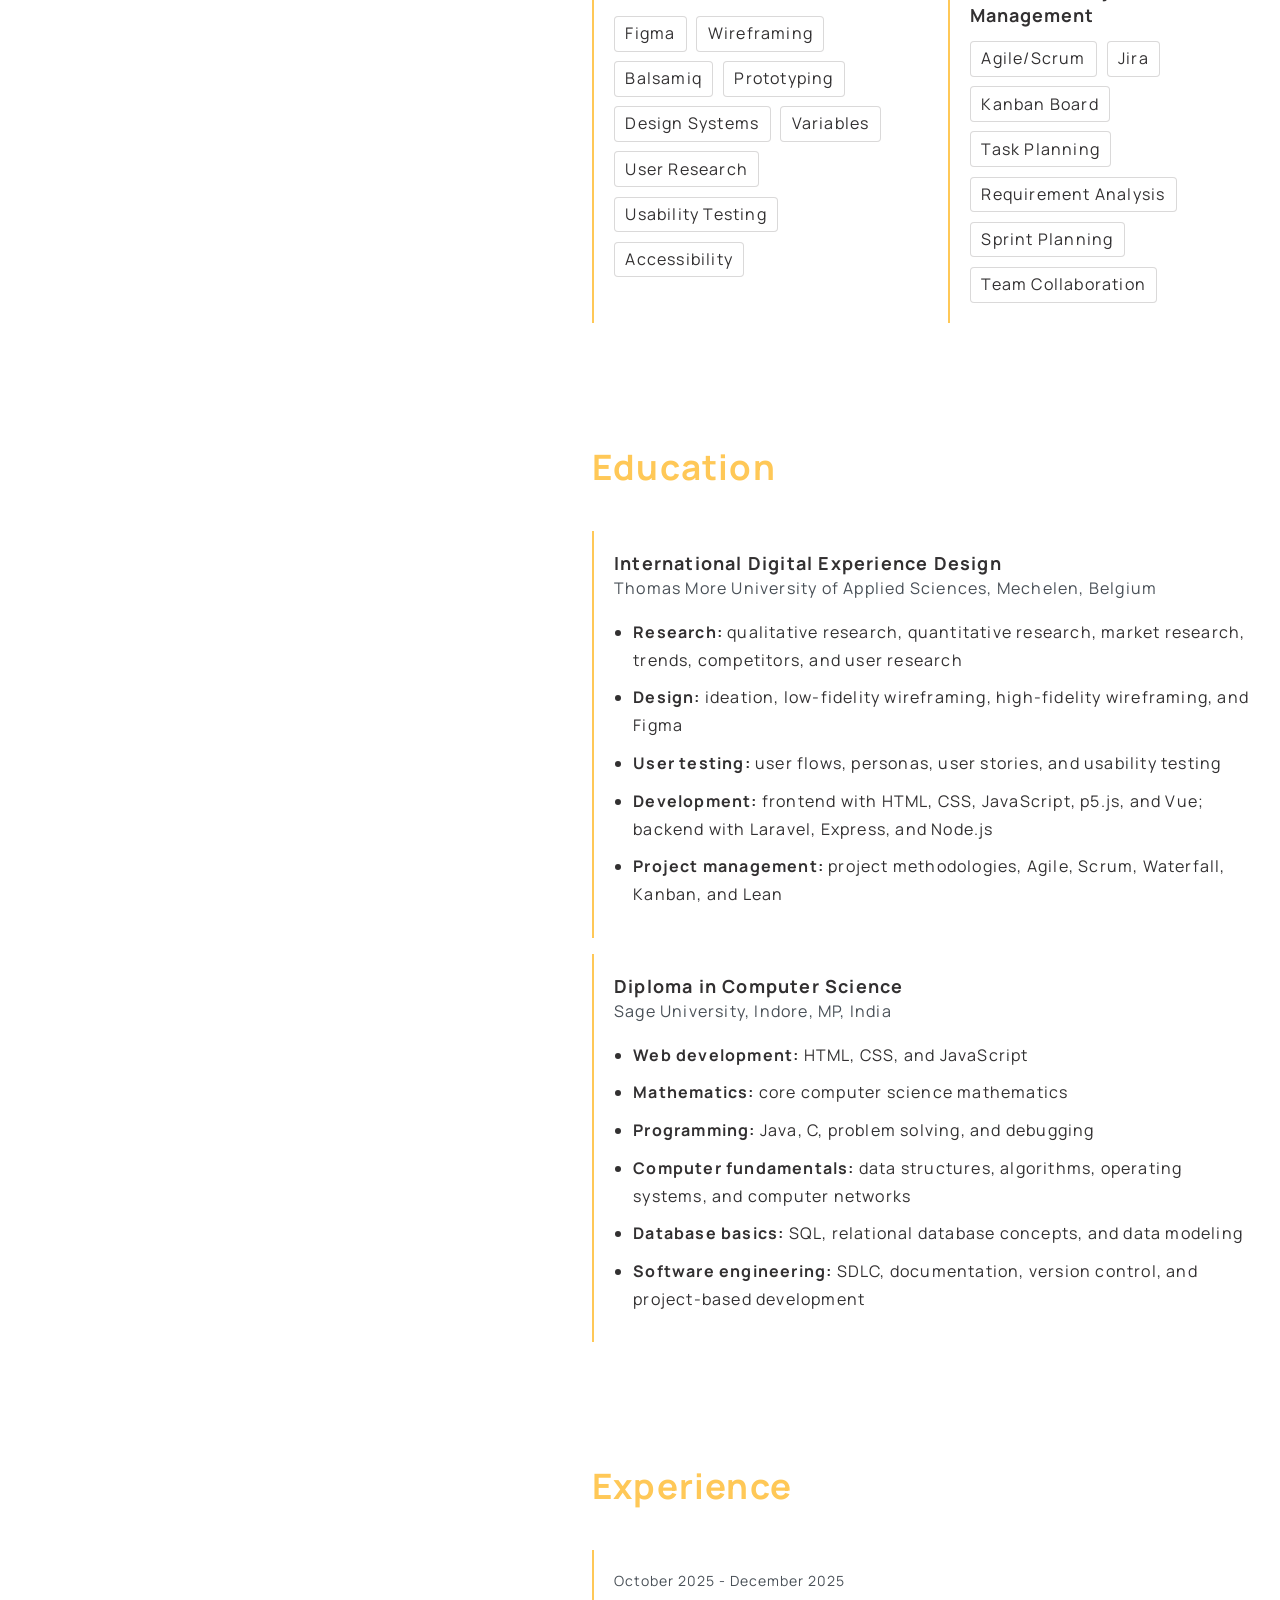
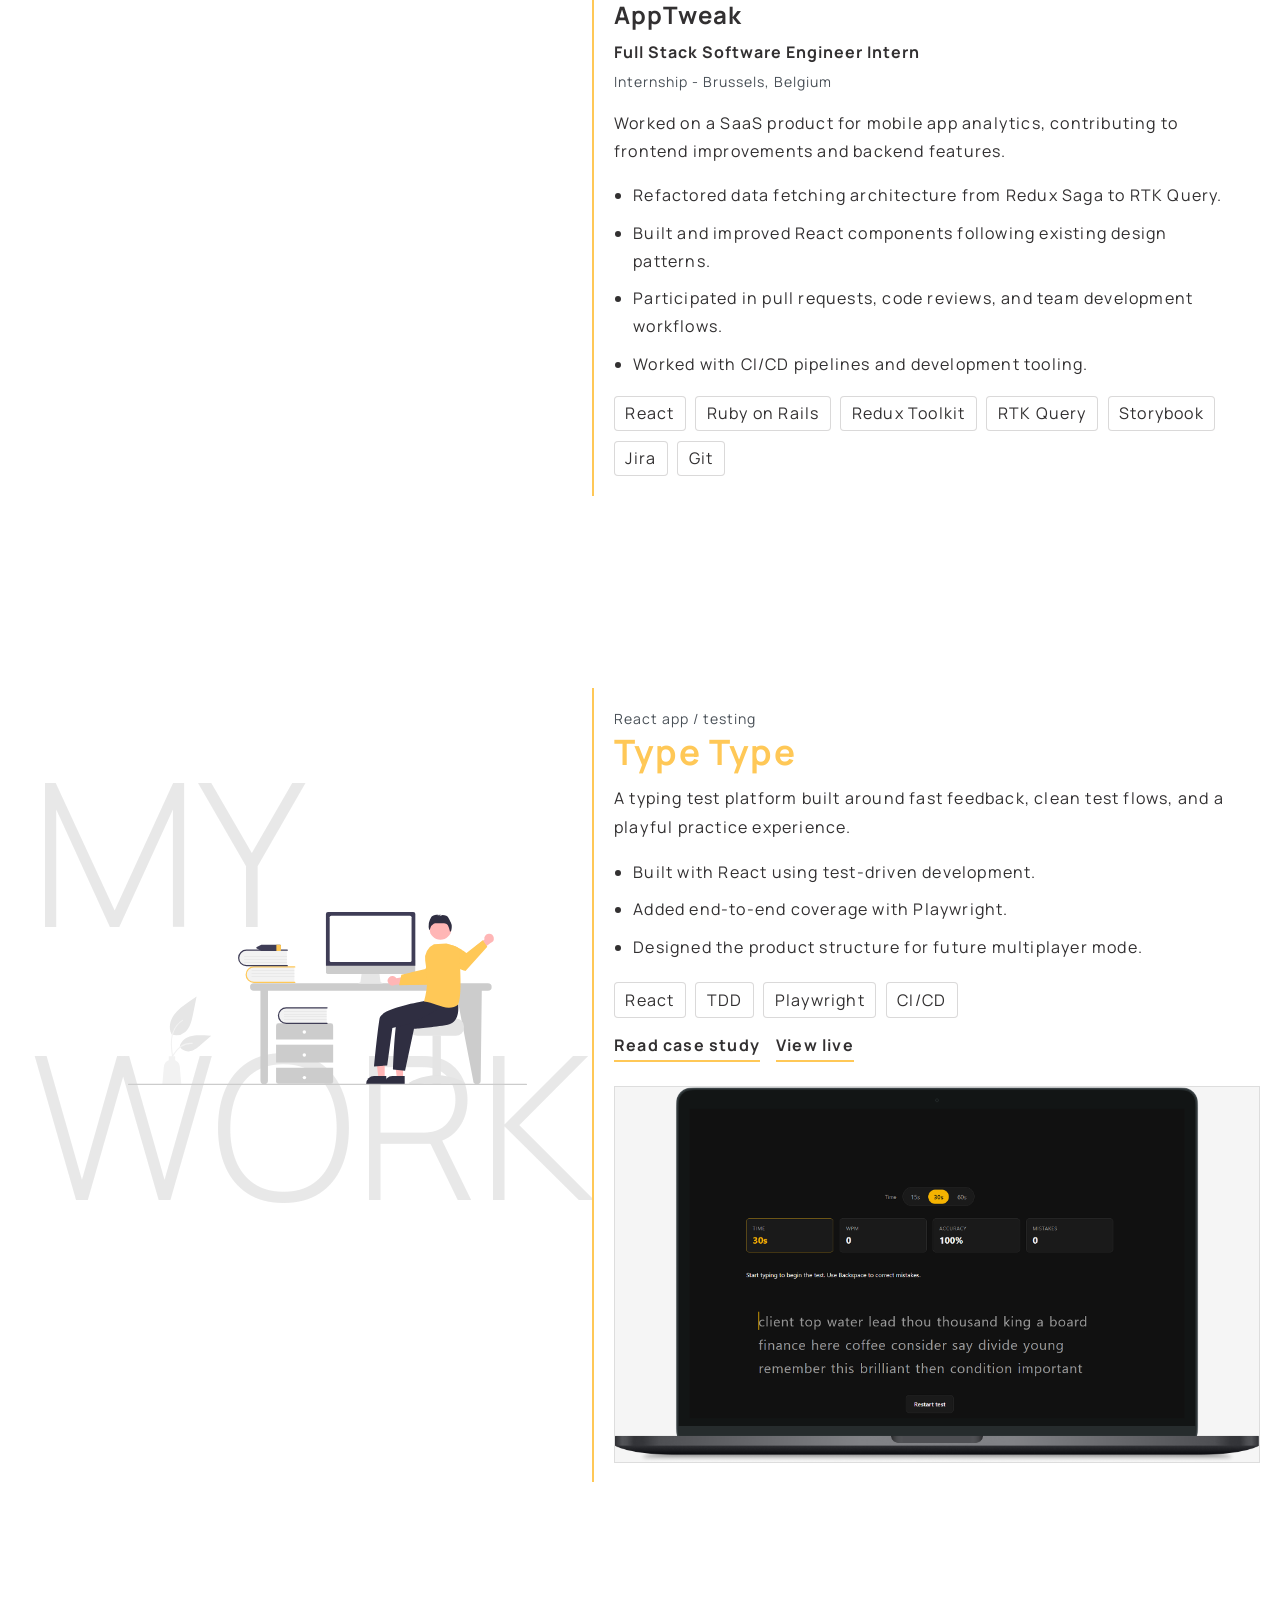
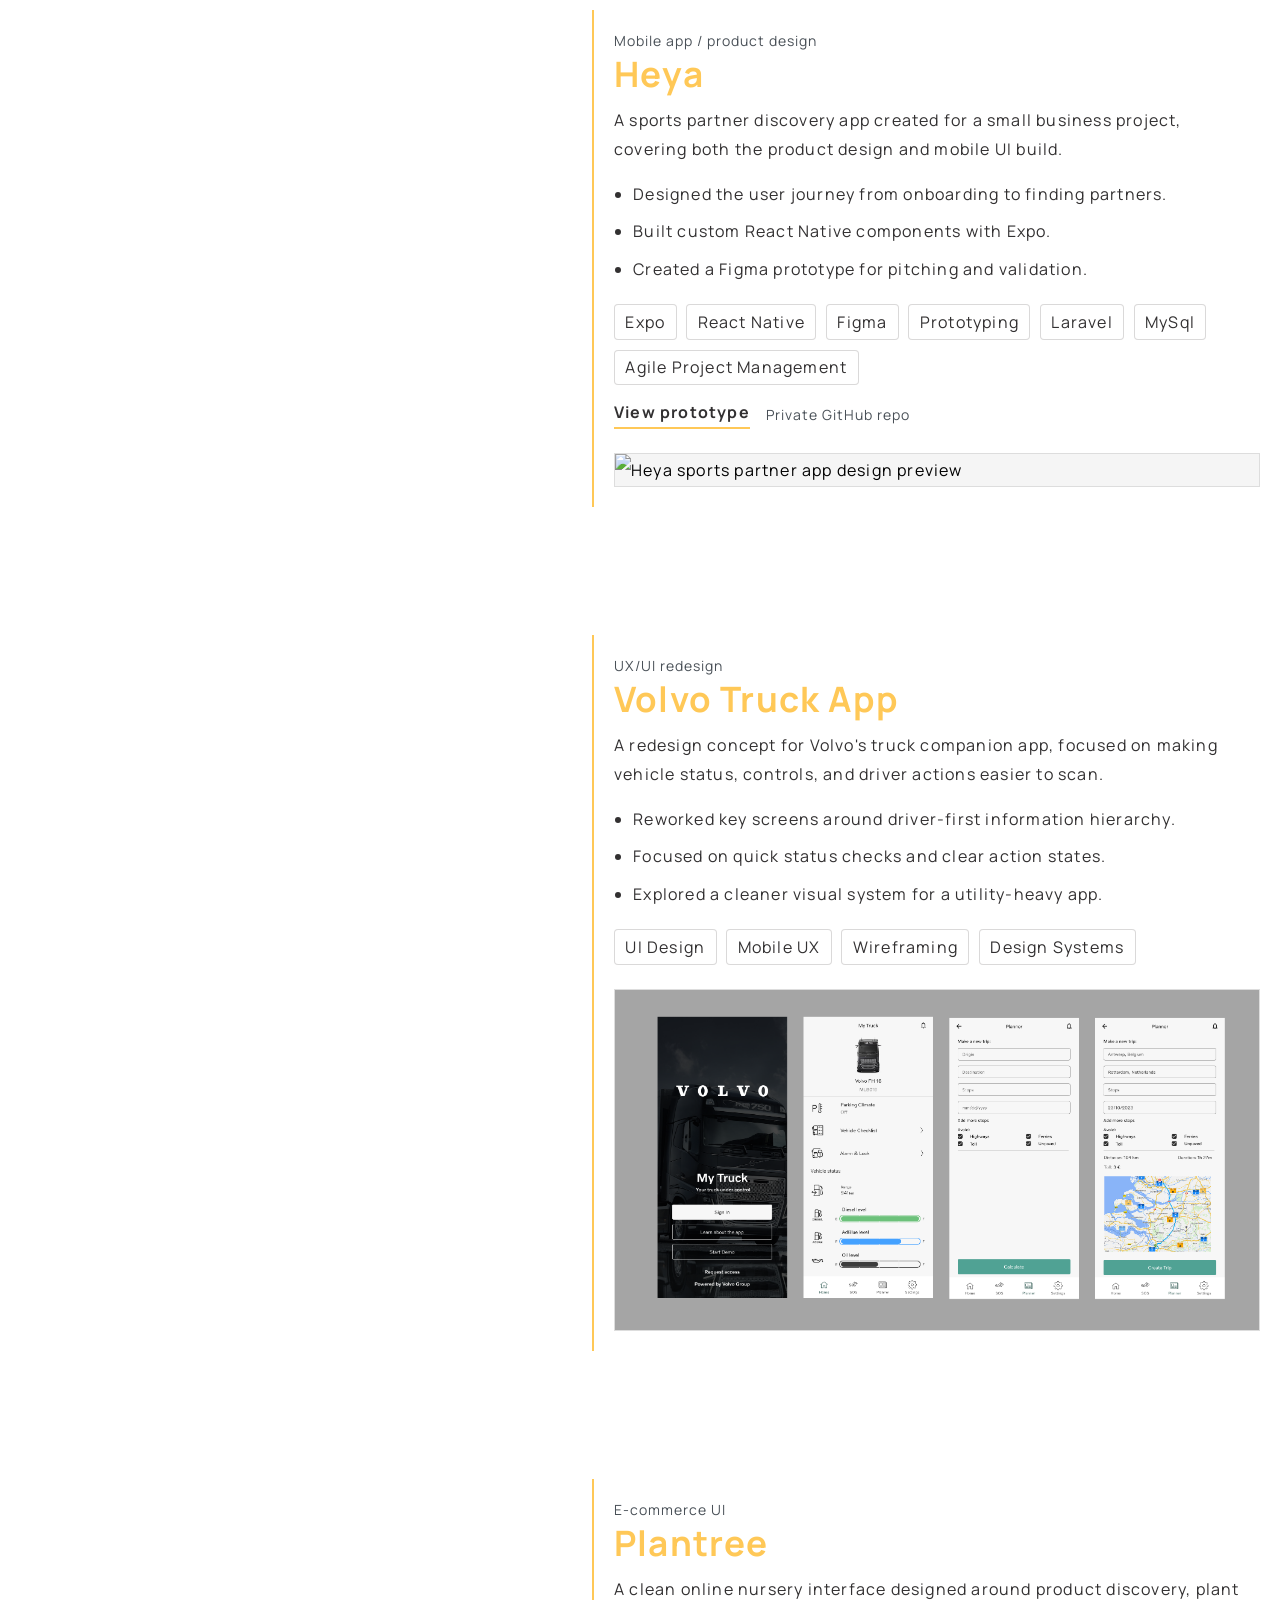
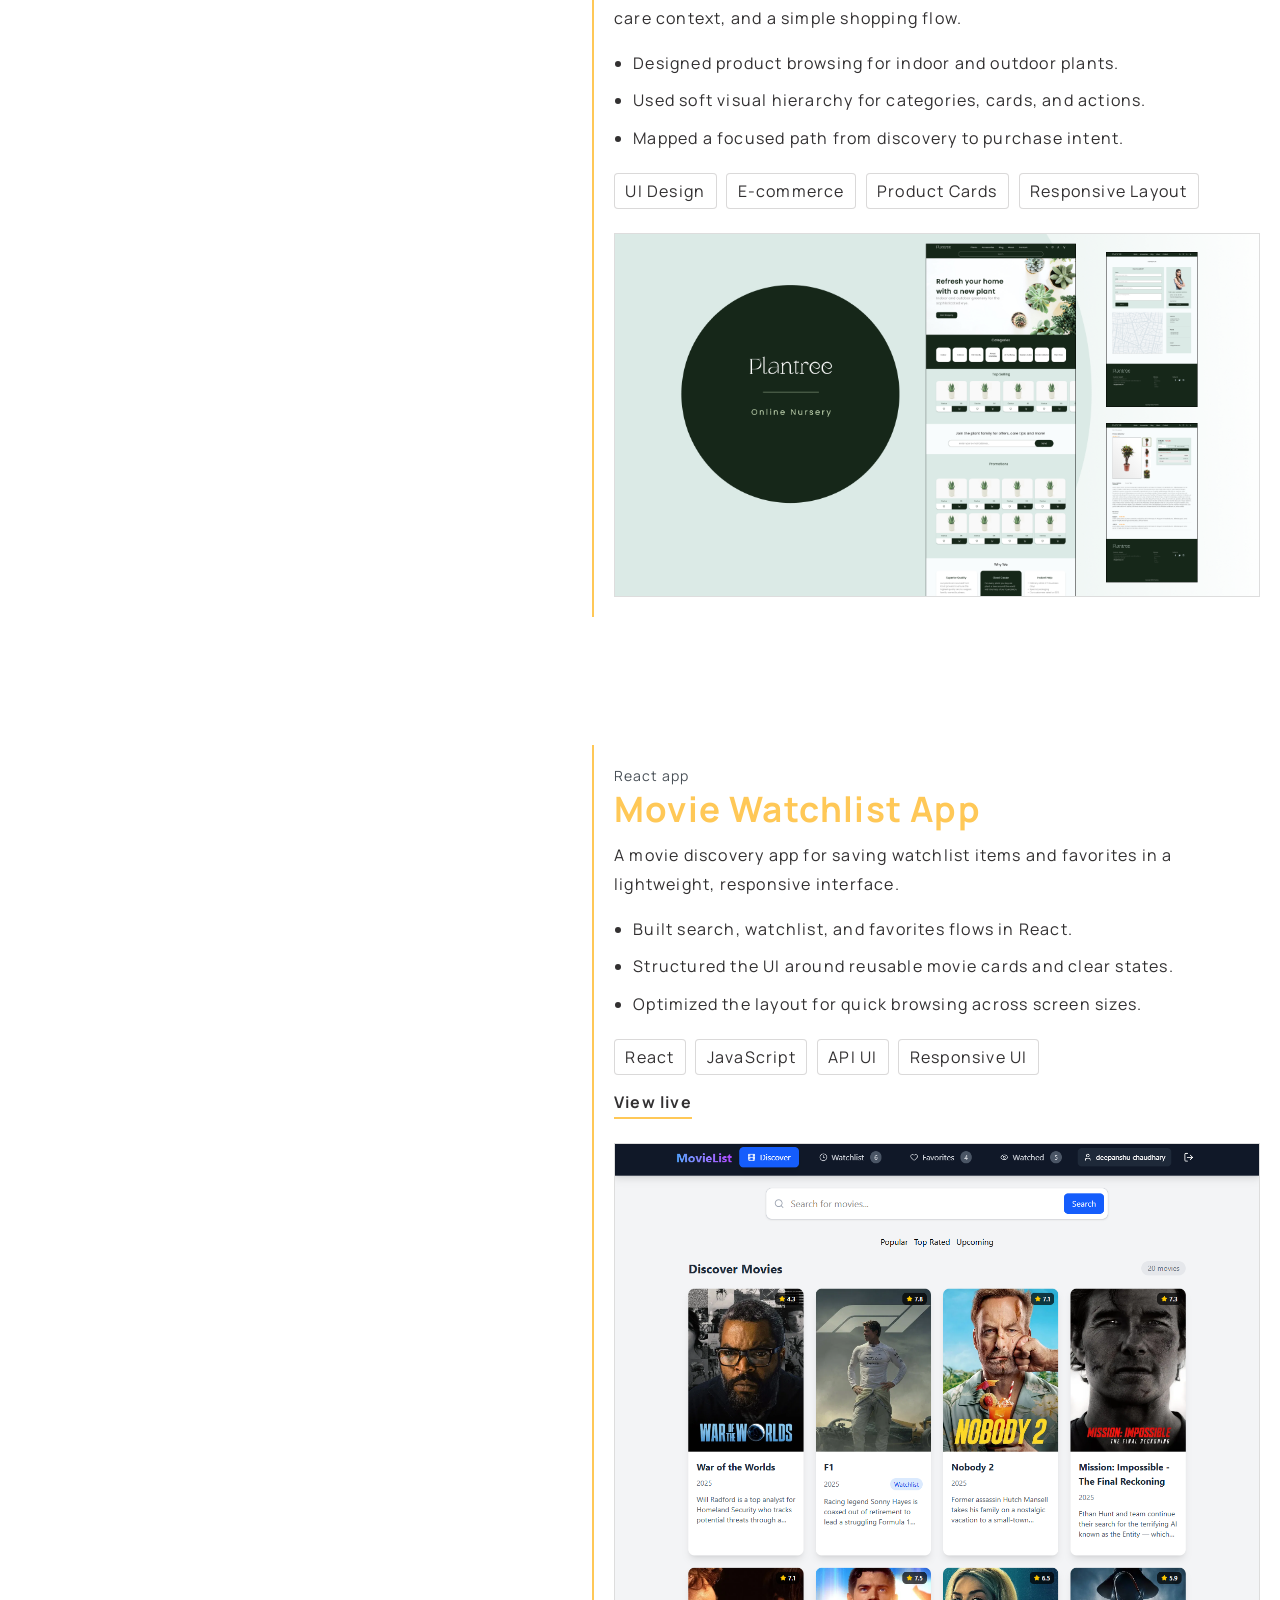
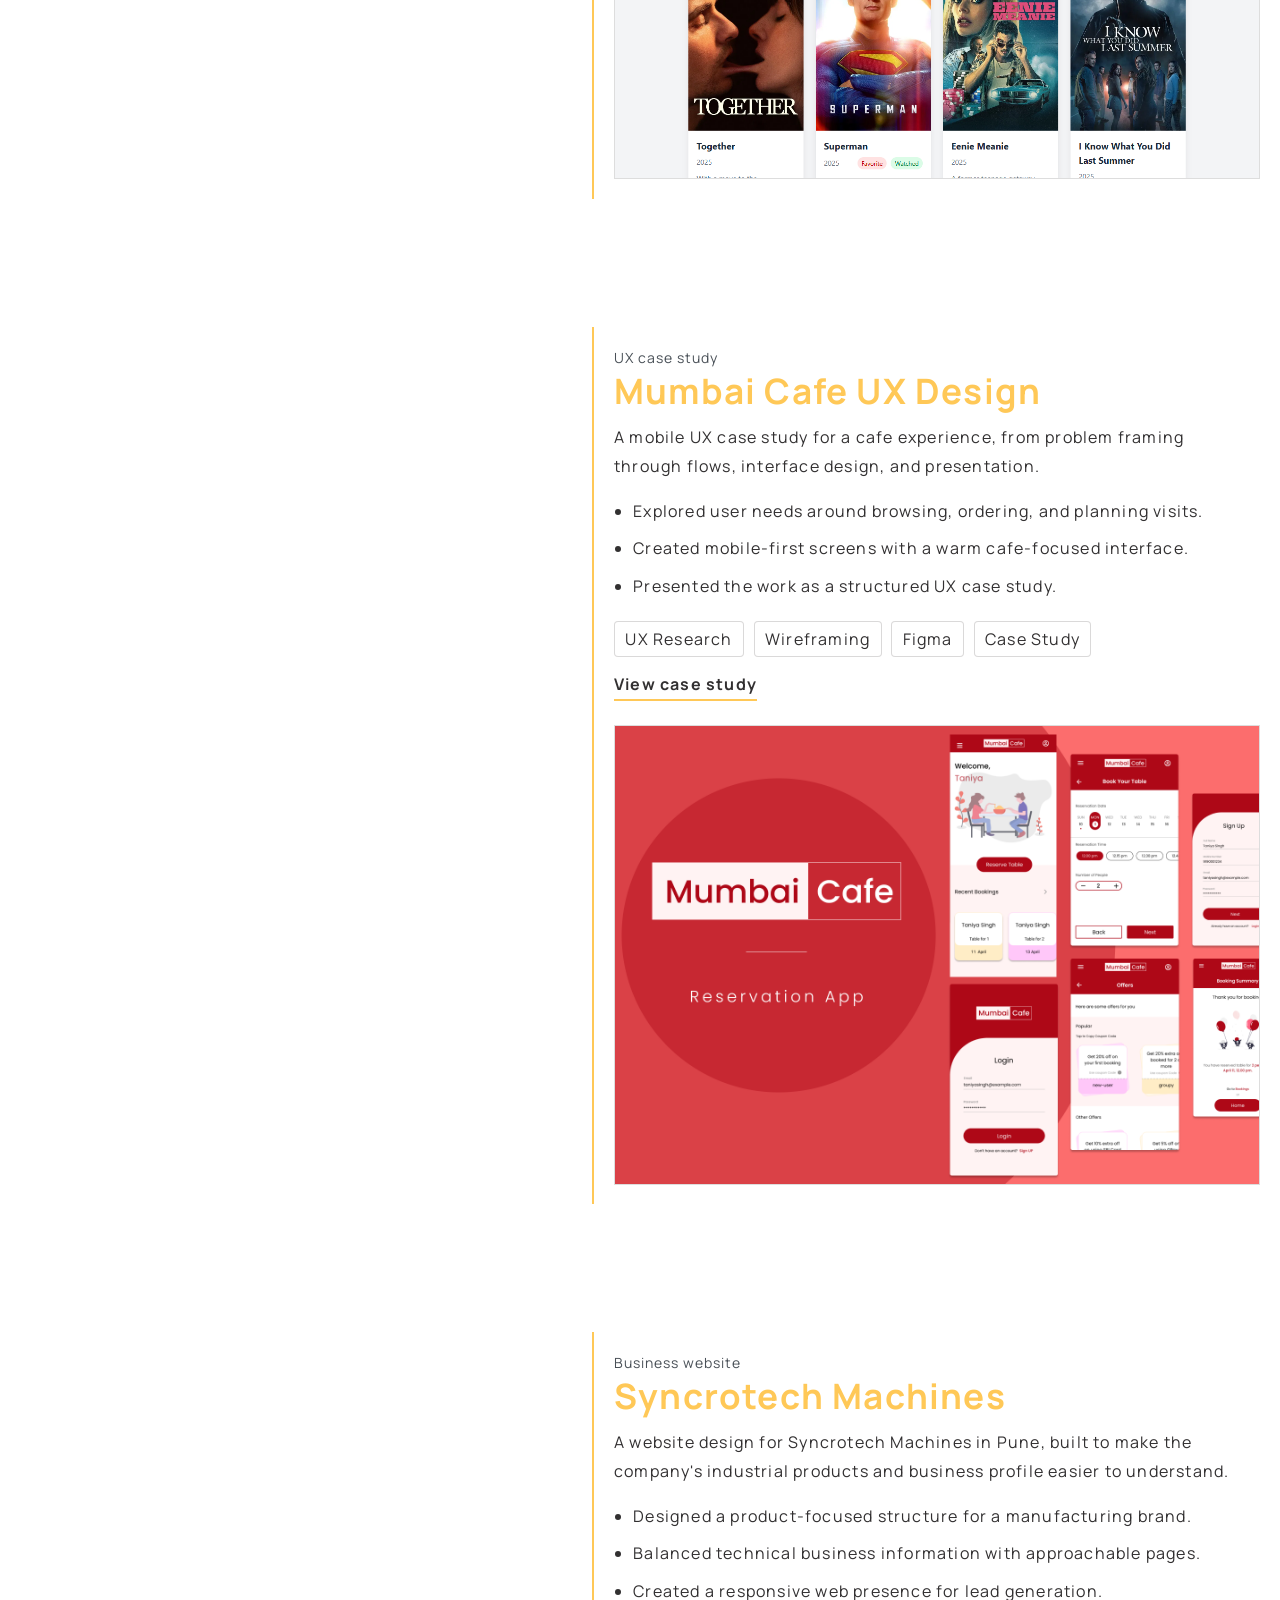
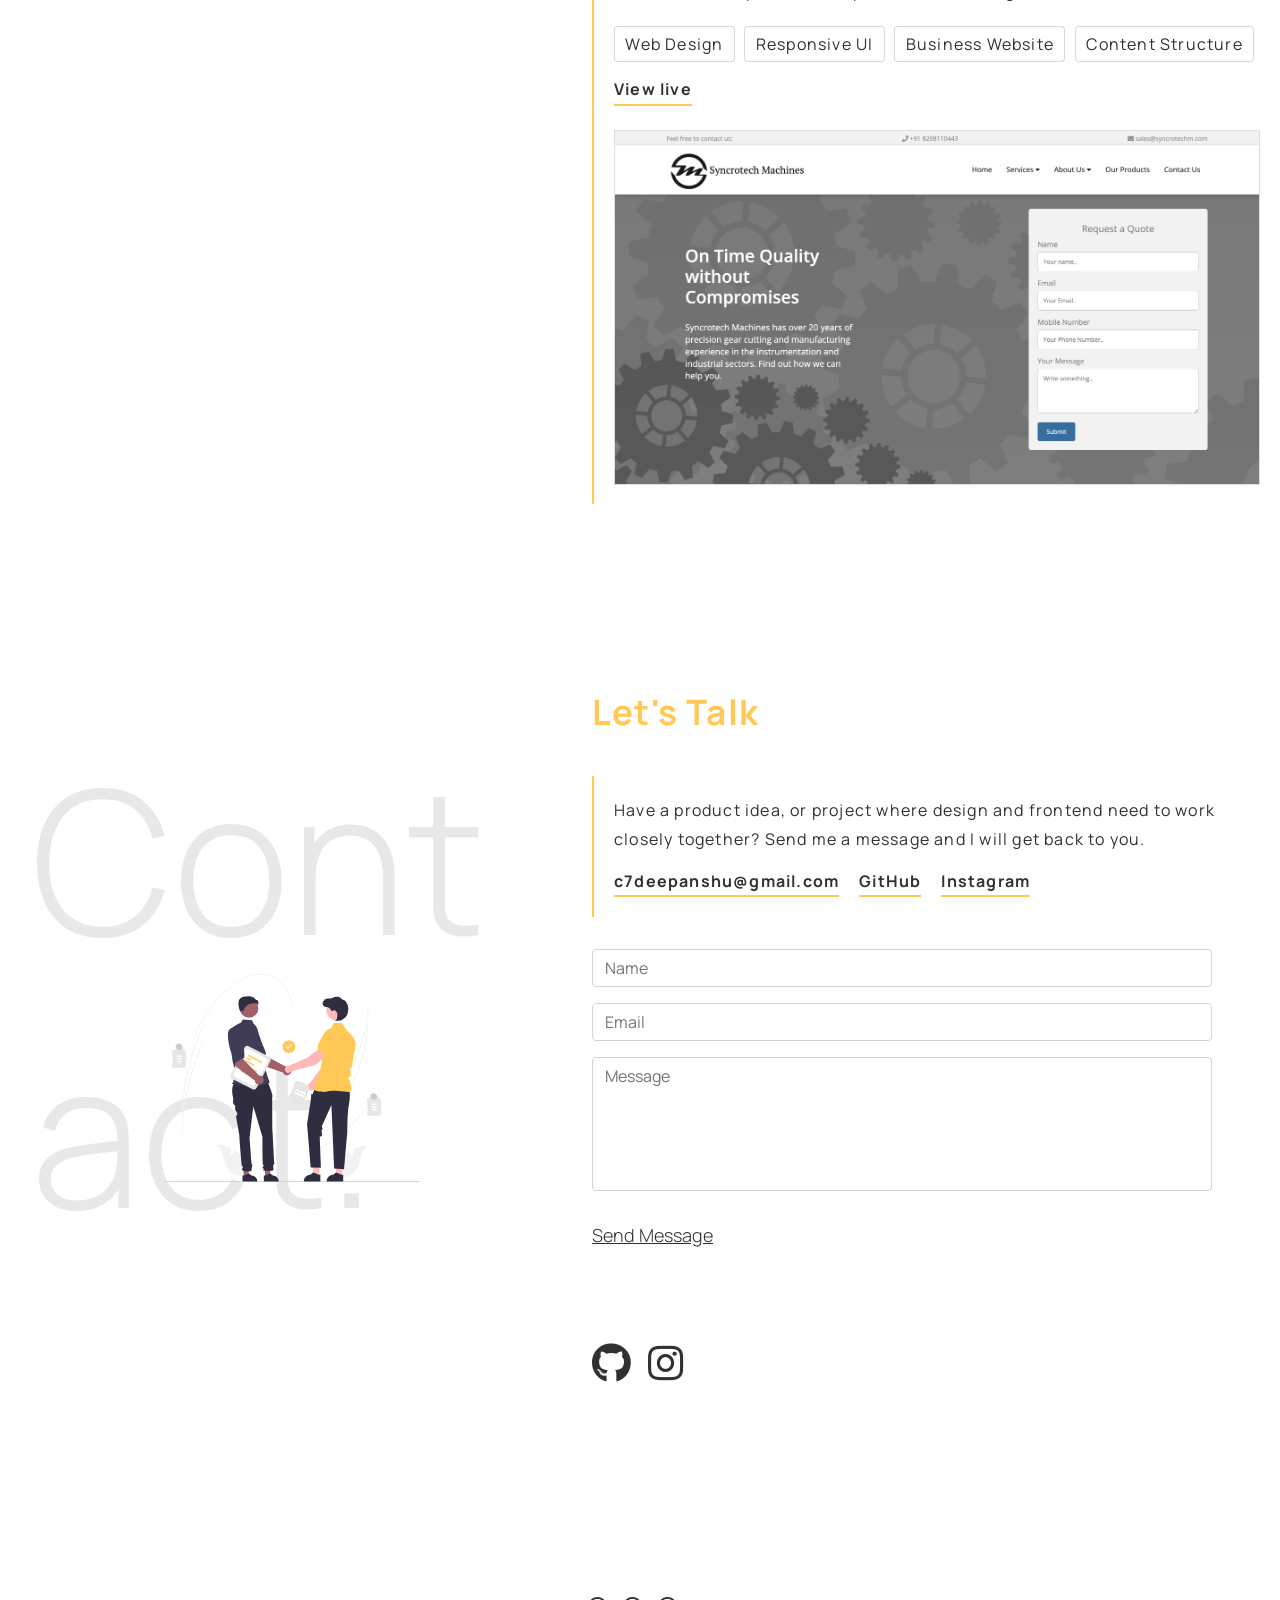
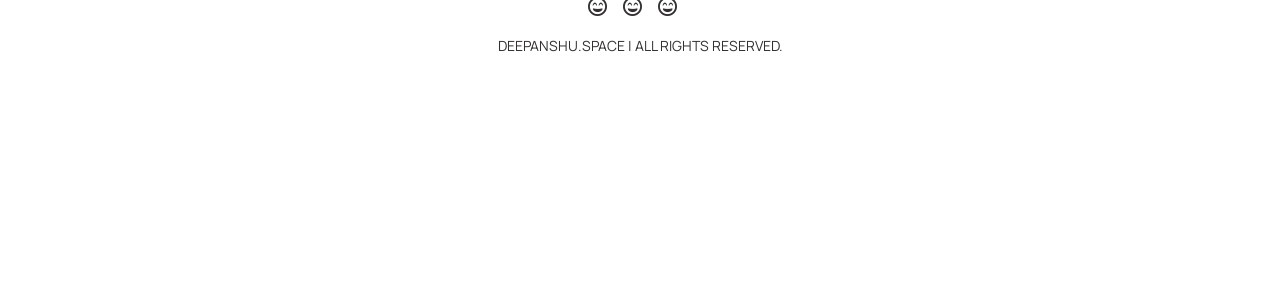
==== commit ab9c9e78: "update typetype image" ====
--- a/index.html
+++ b/index.html
@@ -475,7 +475,7 @@
                 <li>React</li>
                 <li>TDD</li>
                 <li>Playwright</li>
-                <li>Responsive UI</li>
+                <li>CI/CD</li>
               </ul>
               <div class="project-actions">
                 <a class="project-link" href="./type-type.html"
@@ -516,6 +516,9 @@
                 <li>React Native</li>
                 <li>Figma</li>
                 <li>Prototyping</li>
+                <li>Laravel</li>
+                <li>MySql</li>
+                <li>Agile Project Management</li>
               </ul>
               <div class="project-actions">
                 <a
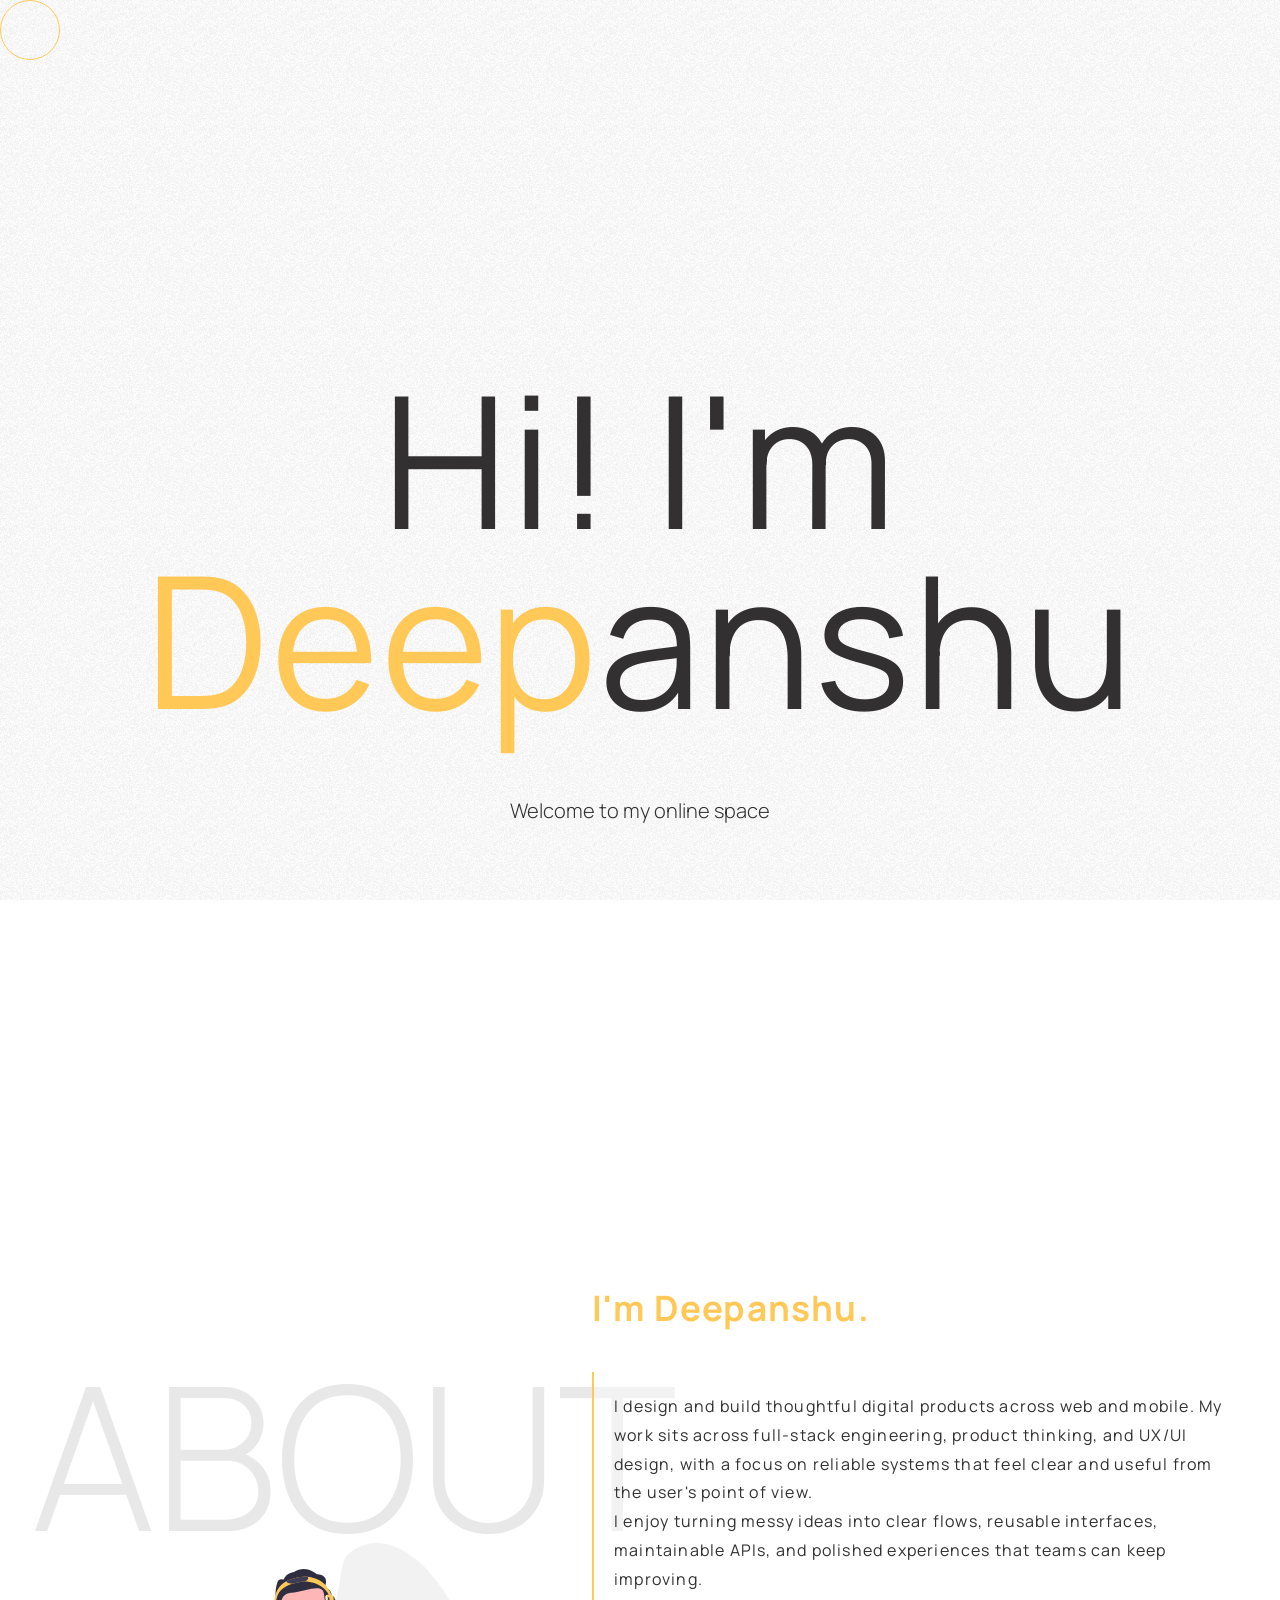
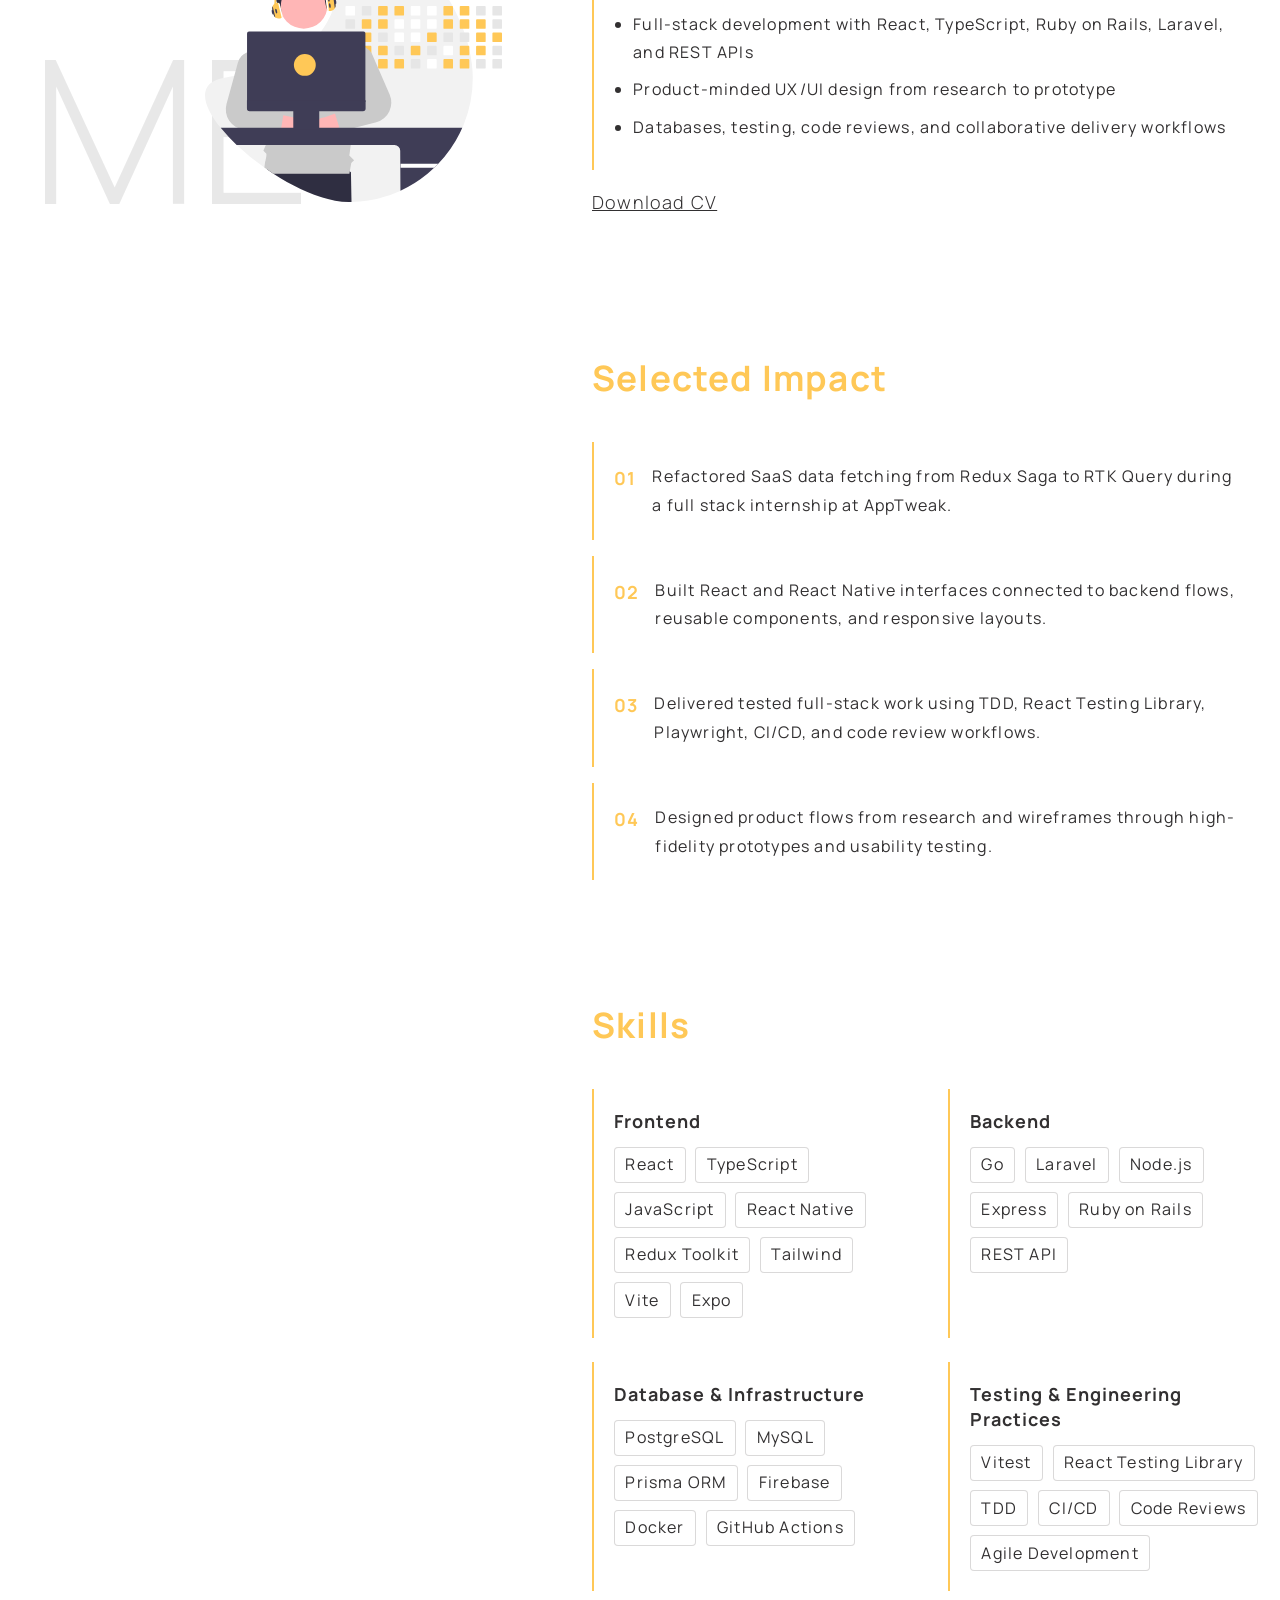
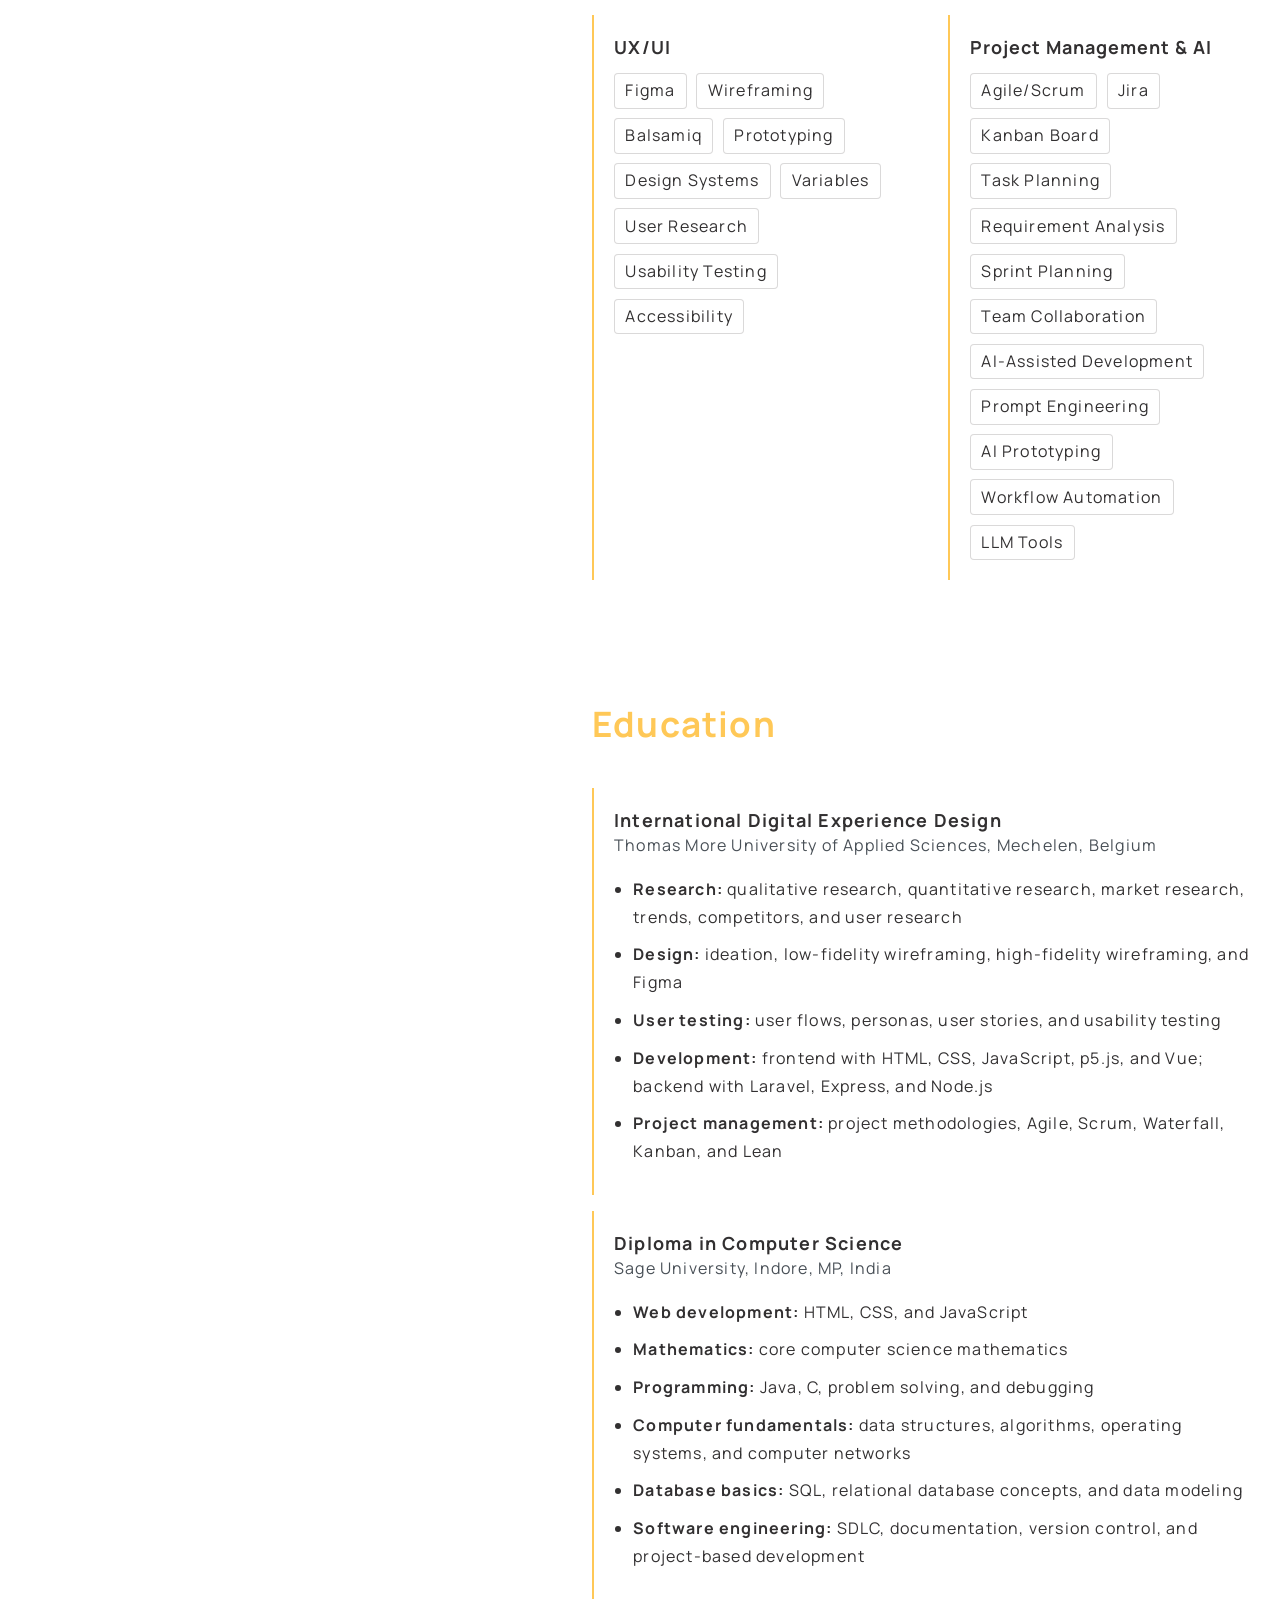
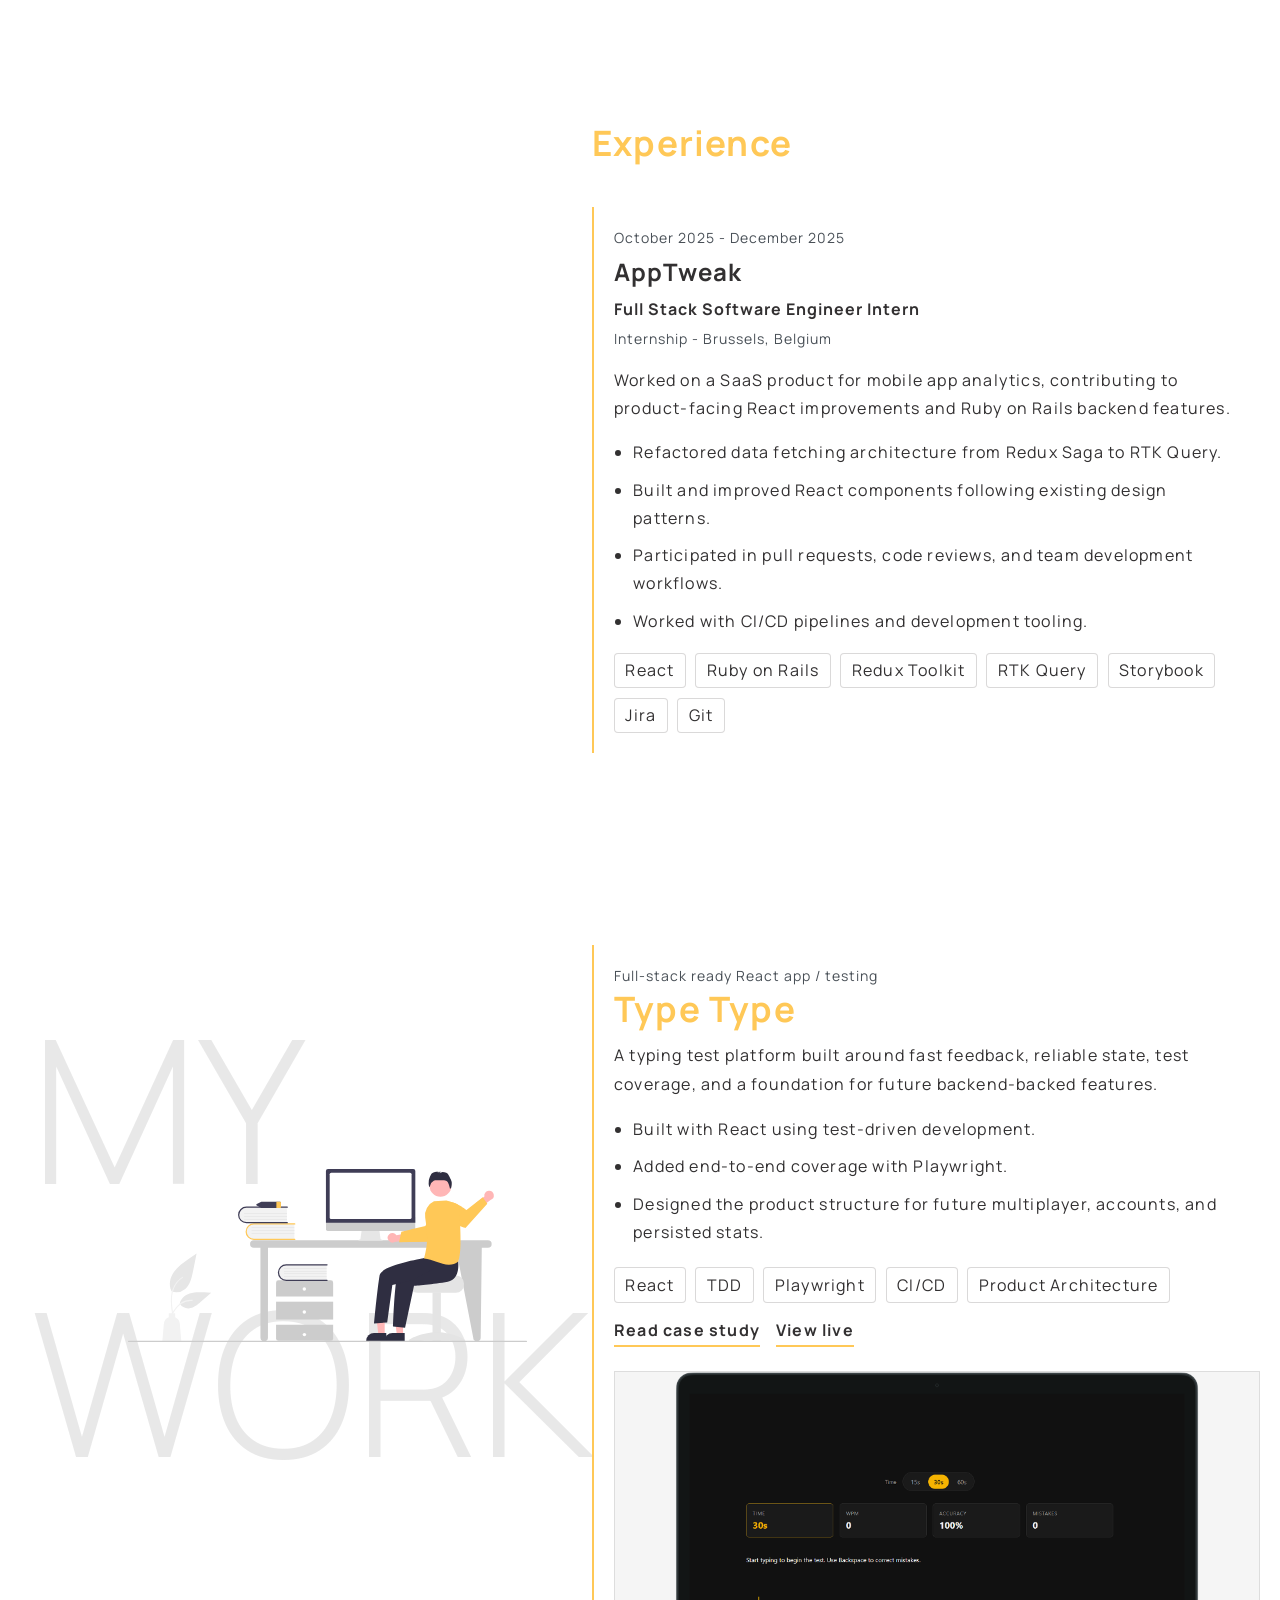
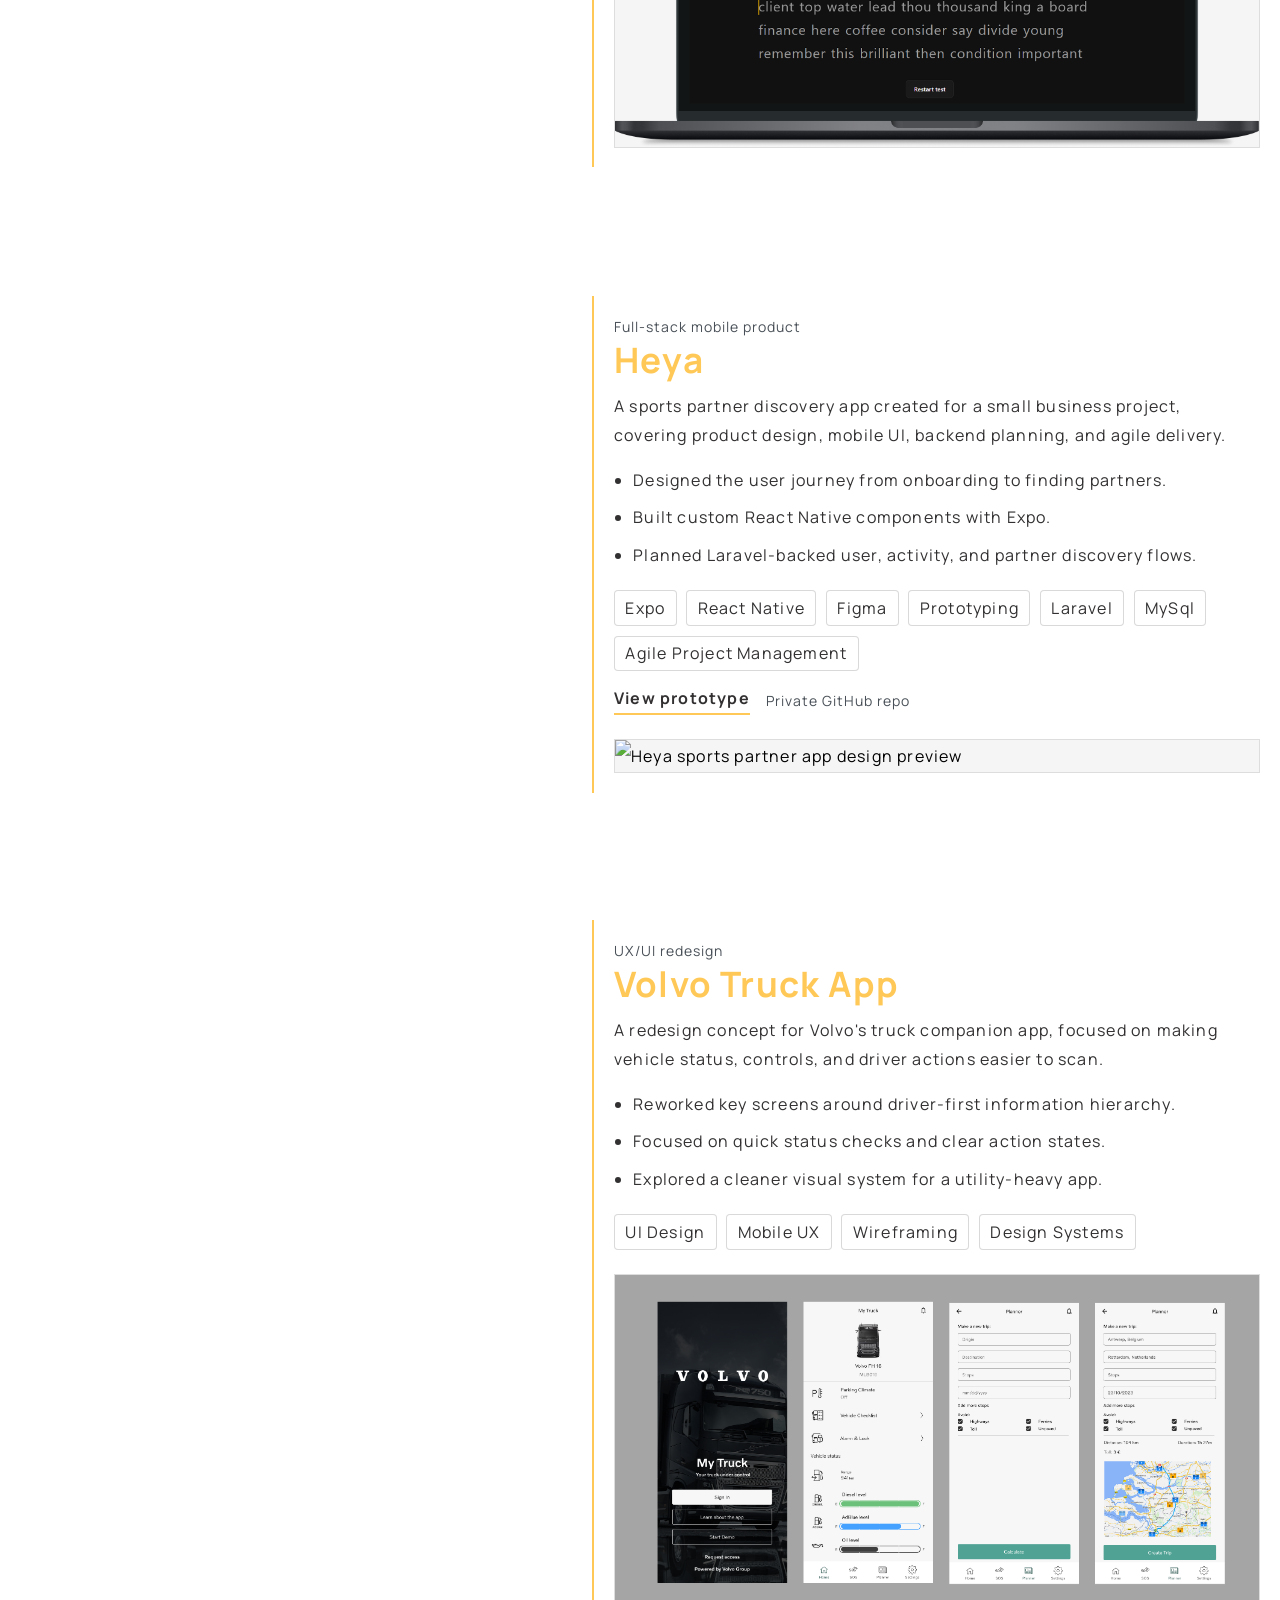
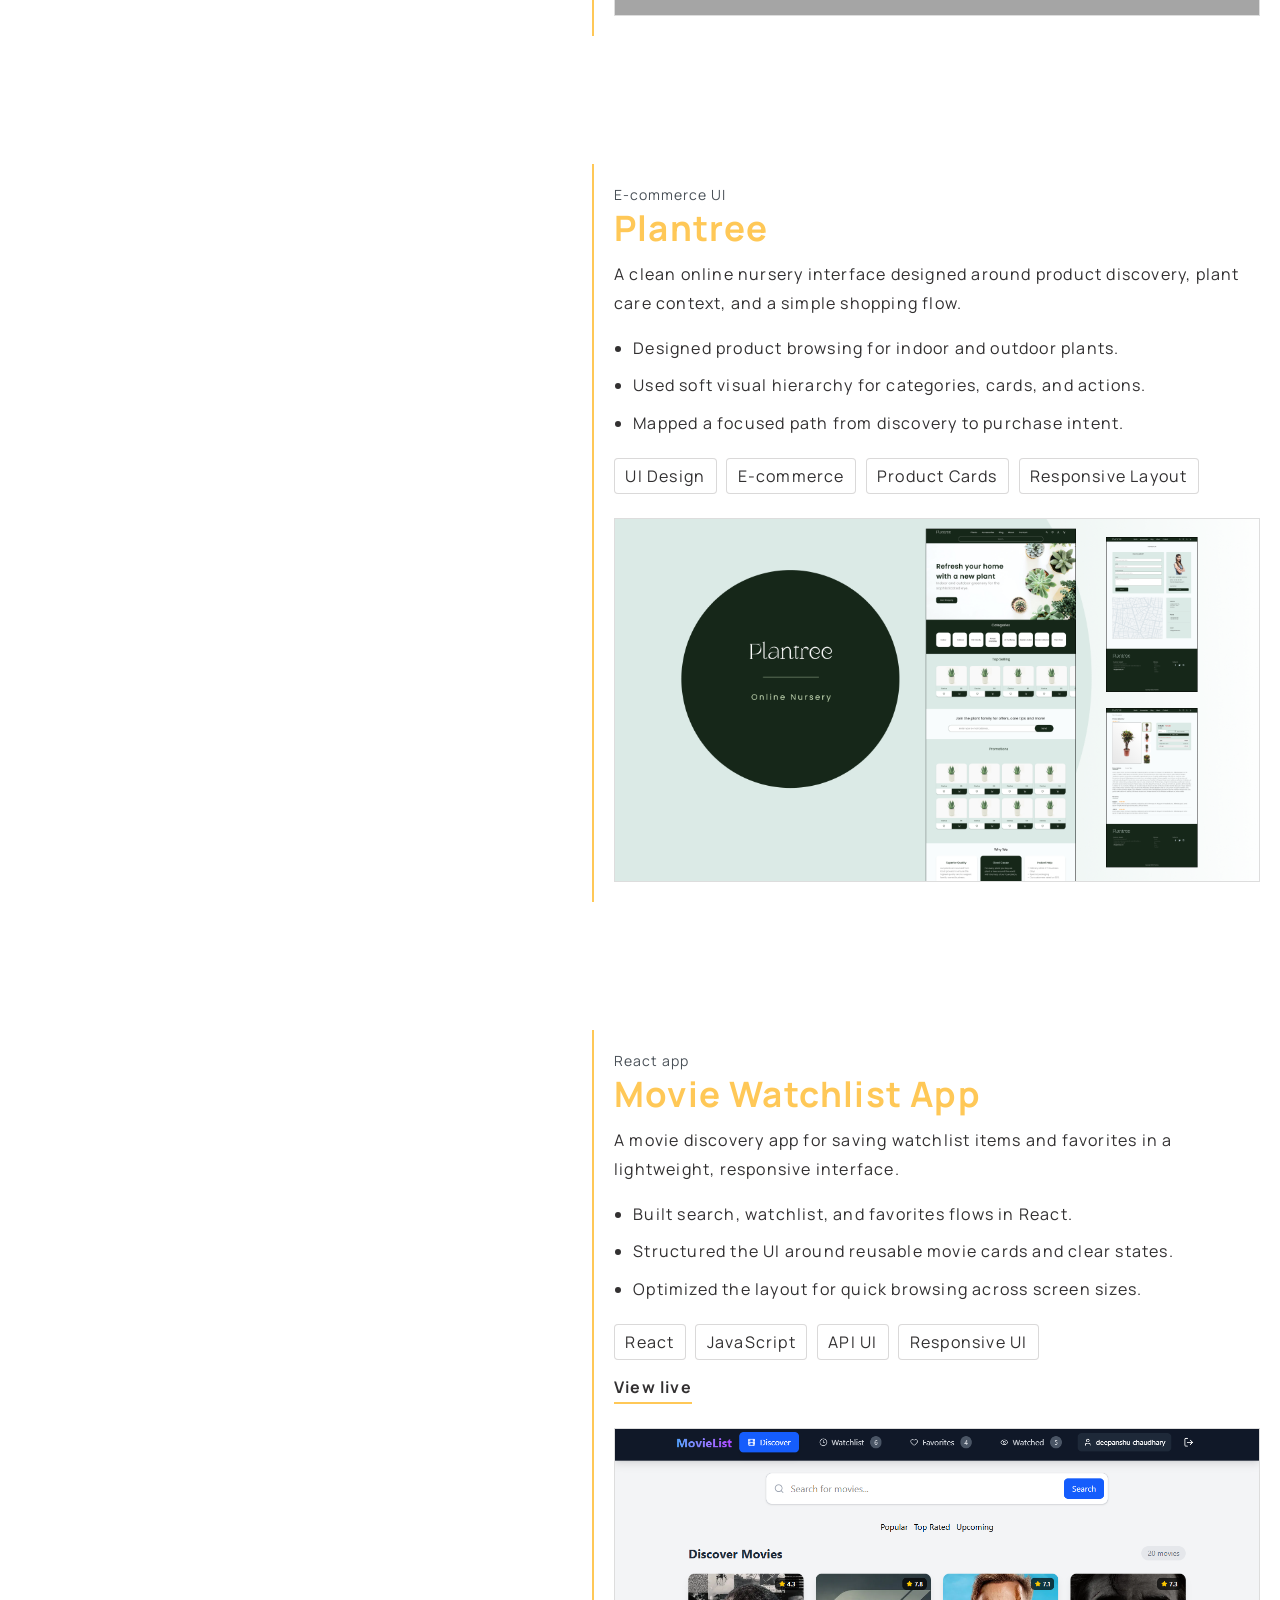
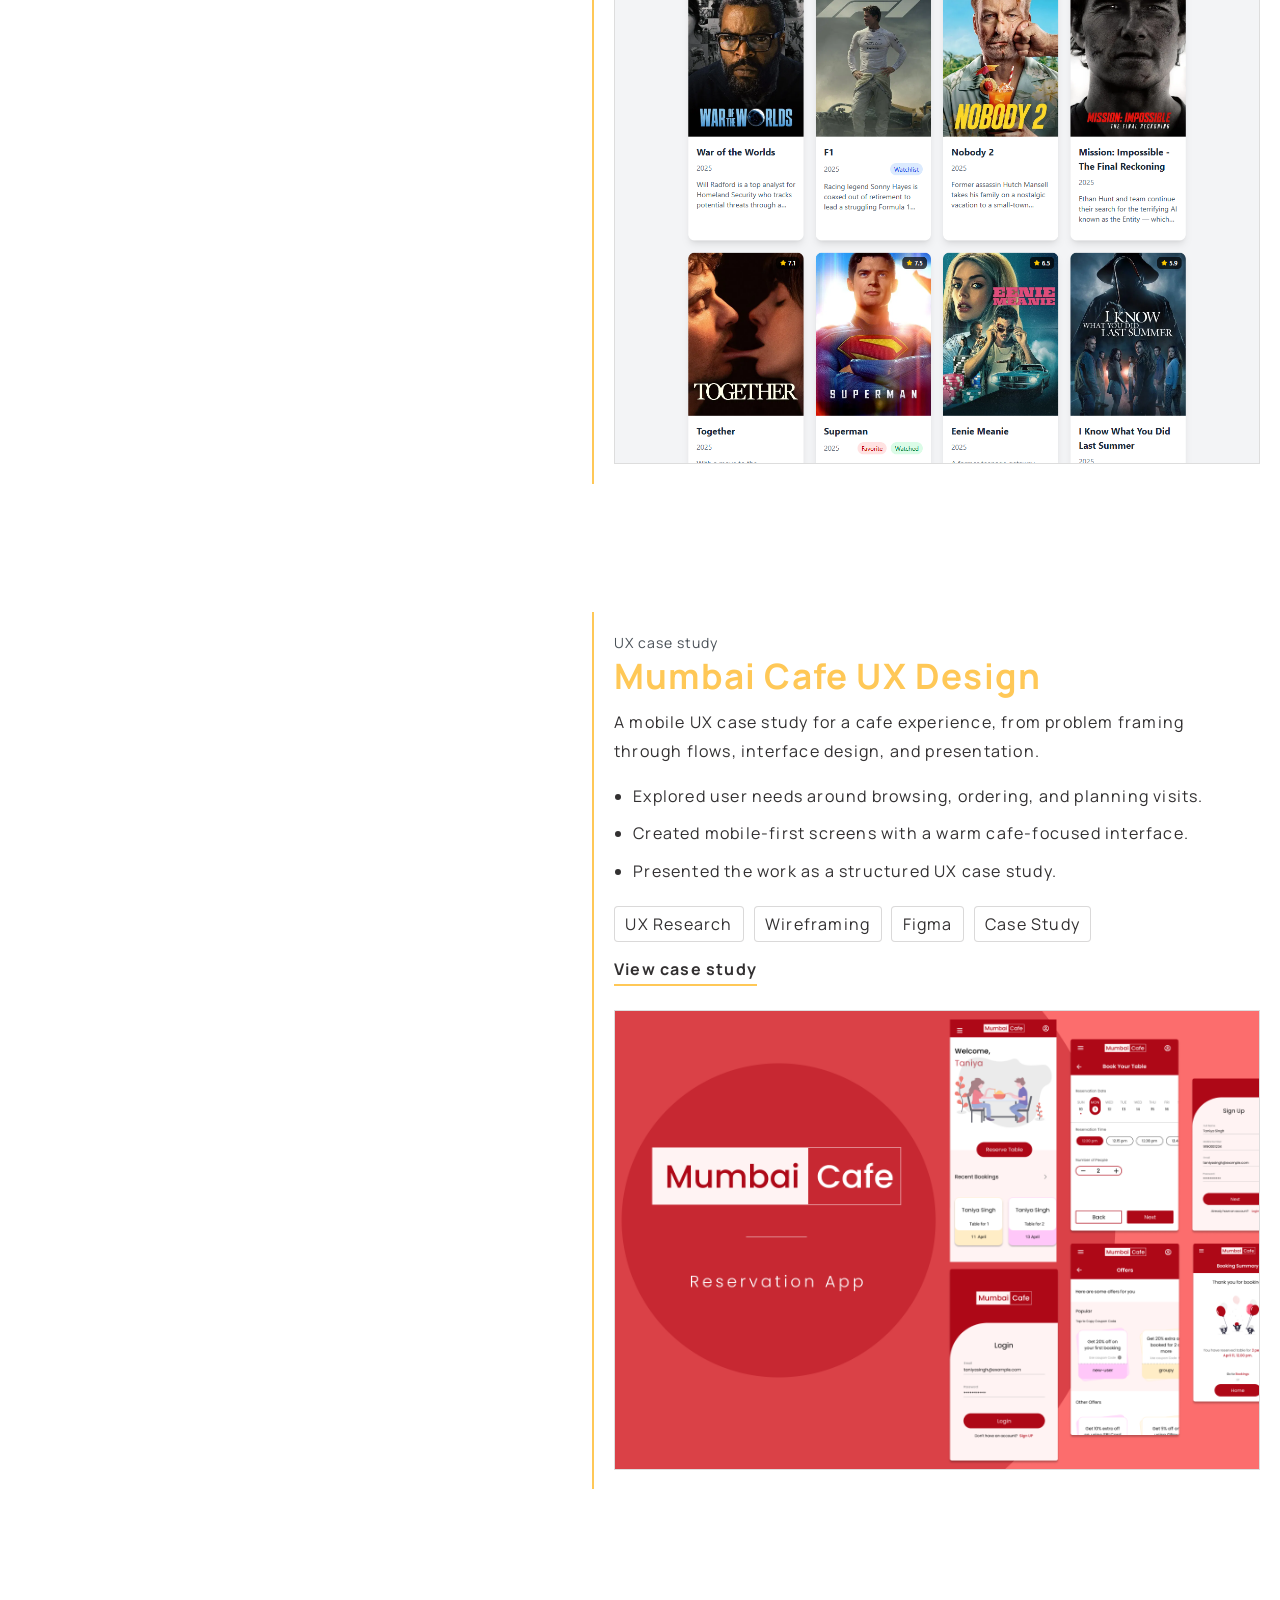
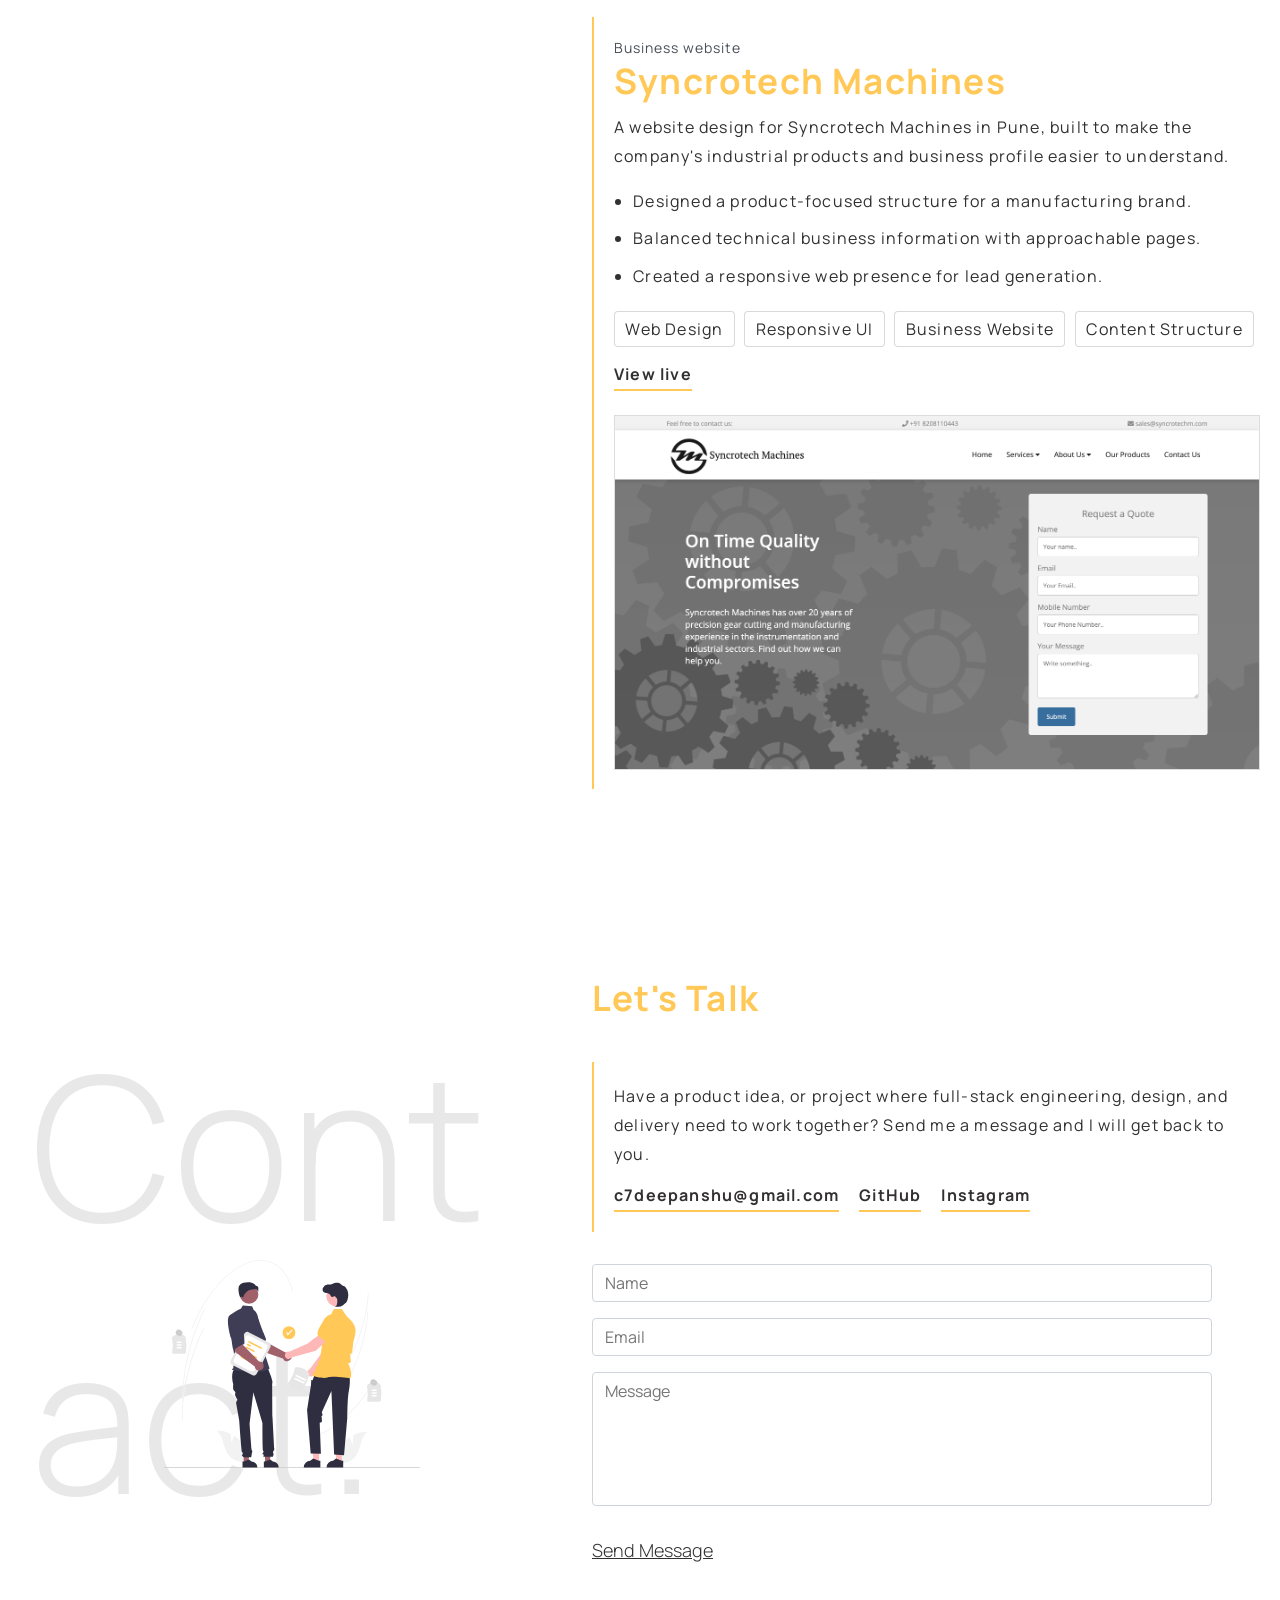
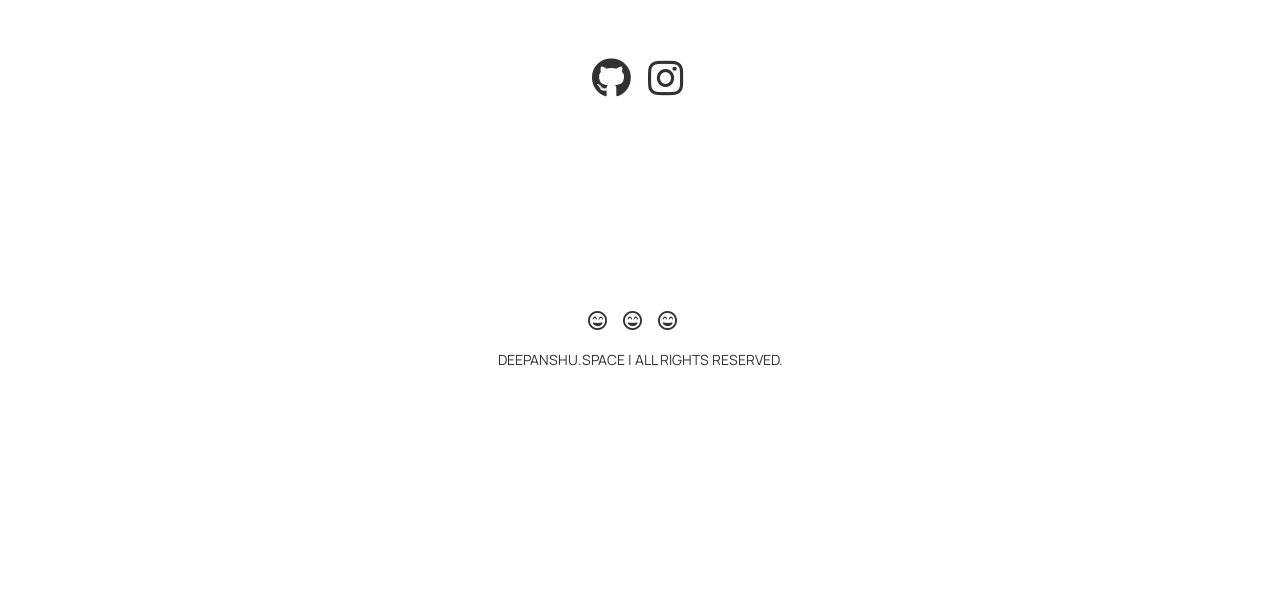
==== commit 8dced61f: "update to fullstack" ====
--- a/index.html
+++ b/index.html
@@ -7,11 +7,11 @@
     <meta name="author" content="Deepanshu Chaudhary" />
     <meta
       name="description"
-      content="Portfolio of Deepanshu Chaudhary, a full stack software engineer and UX/UI designer based in Mechelen, Belgium. Projects in React, TypeScript, React Native, Ruby on Rails, Laravel, and product design."
+      content="Portfolio of Deepanshu Chaudhary, a full stack software engineer based in Mechelen, Belgium. Projects across React, TypeScript, React Native, Ruby on Rails, Laravel, REST APIs, databases, testing, and product design."
     />
     <meta
       name="keywords"
-      content="Deepanshu Chaudhary, full stack developer, frontend developer, UX UI designer, React developer, React Native, TypeScript, Ruby on Rails, Laravel, Belgium developer"
+      content="Deepanshu Chaudhary, full stack developer, software engineer, React developer, TypeScript, React Native, Ruby on Rails, Laravel, REST API, PostgreSQL, MySQL, Belgium developer, UX UI designer"
     />
     <meta name="robots" content="index, follow" />
     <meta name="theme-color" content="#ffc857" />
@@ -21,11 +21,11 @@
     <meta property="og:site_name" content="Deepanshu.space" />
     <meta
       property="og:title"
-      content="Deepanshu Chaudhary | Full Stack Developer & UX/UI Designer"
+      content="Deepanshu Chaudhary | Full Stack Software Engineer"
     />
     <meta
       property="og:description"
-      content="Full stack software engineer and UX/UI designer building clean web and mobile experiences."
+      content="Full stack software engineer building reliable web and mobile products from interface to API, data, testing, and delivery."
     />
     <meta
       property="og:image"
@@ -34,11 +34,11 @@
     <meta name="twitter:card" content="summary_large_image" />
     <meta
       name="twitter:title"
-      content="Deepanshu Chaudhary | Full Stack Developer & UX/UI Designer"
+      content="Deepanshu Chaudhary | Full Stack Software Engineer"
     />
     <meta
       name="twitter:description"
-      content="Portfolio of Deepanshu Chaudhary: full stack engineering, frontend development, UX/UI design, and product work."
+      content="Portfolio of Deepanshu Chaudhary: full stack engineering, backend features, frontend systems, databases, testing, UX/UI design, and product work."
     />
     <meta
       name="twitter:image"
@@ -95,6 +95,9 @@
           "React Native",
           "Ruby on Rails",
           "Laravel",
+          "REST APIs",
+          "PostgreSQL",
+          "MySQL",
           "UX/UI Design",
           "Product Design",
           "Testing",
@@ -103,7 +106,7 @@
       }
     </script>
 
-    <title>Deepanshu Chaudhary | Full Stack Developer & UX/UI Designer</title>
+    <title>Deepanshu Chaudhary | Full Stack Software Engineer</title>
   </head>
   <body>
     <div class="noisy"></div>
@@ -193,22 +196,26 @@
             <article class="about-card">
               <p>
                 I design and build thoughtful digital products across web and
-                mobile. My work sits between frontend engineering, product
-                thinking, and UX/UI design, with a focus on clean interfaces
-                that feel useful from the user's point of view.
+                mobile. My work sits across full-stack engineering, product
+                thinking, and UX/UI design, with a focus on reliable systems
+                that feel clear and useful from the user's point of view.
               </p>
               <p>
                 I enjoy turning messy ideas into clear flows, reusable
-                components, and polished experiences that teams can keep
-                improving.
+                interfaces, maintainable APIs, and polished experiences that
+                teams can keep improving.
               </p>
               <ul class="about-focus">
                 <li>
-                  Frontend development with React, TypeScript, and React Native
-                </li>
-                <li>Product-minded UX/UI design from research to prototype</li>
-                <li>
-                  Testing, code reviews, and collaborative delivery workflows
+                  Full-stack development with React, TypeScript, Ruby on Rails,
+                  Laravel, and REST APIs
+                </li>
+                <li>
+                  Product-minded UX/UI design from research to prototype
+                </li>
+                <li>
+                  Databases, testing, code reviews, and collaborative delivery
+                  workflows
                 </li>
               </ul>
             </article>
@@ -242,15 +249,15 @@
               <article class="impact-card">
                 <span>02</span>
                 <p>
-                  Built React and React Native interfaces with reusable
-                  components, existing design patterns, and responsive layouts.
+                  Built React and React Native interfaces connected to backend
+                  flows, reusable components, and responsive layouts.
                 </p>
               </article>
               <article class="impact-card">
                 <span>03</span>
                 <p>
-                  Delivered tested frontend work using TDD, React Testing
-                  Library, Playwright, and code review workflows.
+                  Delivered tested full-stack work using TDD, React Testing
+                  Library, Playwright, CI/CD, and code review workflows.
                 </p>
               </article>
               <article class="impact-card">
@@ -326,7 +333,7 @@
                 </ul>
               </section>
               <section class="skill-group">
-                <h4>Product &amp; Project Management</h4>
+                <h4>Project Management &amp; AI</h4>
                 <ul>
                   <li>Agile/Scrum</li>
                   <li>Jira</li>
@@ -335,6 +342,11 @@
                   <li>Requirement Analysis</li>
                   <li>Sprint Planning</li>
                   <li>Team Collaboration</li>
+                  <li>AI-Assisted Development</li>
+                  <li>Prompt Engineering</li>
+                  <li>AI Prototyping</li>
+                  <li>Workflow Automation</li>
+                  <li>LLM Tools</li>
                 </ul>
               </section>
             </div>
@@ -419,7 +431,8 @@
               <p class="experience-meta">Internship - Brussels, Belgium</p>
               <p>
                 Worked on a SaaS product for mobile app analytics, contributing
-                to frontend improvements and backend features.
+                to product-facing React improvements and Ruby on Rails backend
+                features.
               </p>
               <ul class="experience-list">
                 <li>
@@ -458,17 +471,19 @@
           <h2 class="mob-title">My Work</h2>
           <div class="r-inner-box work">
             <article class="project-card">
-              <p class="project-type">React app / testing</p>
+              <p class="project-type">Full-stack ready React app / testing</p>
               <h3>Type Type</h3>
               <p class="project-summary">
-                A typing test platform built around fast feedback, clean test
-                flows, and a playful practice experience.
+                A typing test platform built around fast feedback, reliable
+                state, test coverage, and a foundation for future backend-backed
+                features.
               </p>
               <ul class="project-highlights">
                 <li>Built with React using test-driven development.</li>
                 <li>Added end-to-end coverage with Playwright.</li>
                 <li>
-                  Designed the product structure for future multiplayer mode.
+                  Designed the product structure for future multiplayer,
+                  accounts, and persisted stats.
                 </li>
               </ul>
               <ul class="project-tools">
@@ -476,6 +491,7 @@
                 <li>TDD</li>
                 <li>Playwright</li>
                 <li>CI/CD</li>
+                <li>Product Architecture</li>
               </ul>
               <div class="project-actions">
                 <a class="project-link" href="./type-type.html"
@@ -498,18 +514,22 @@
           </div>
           <div class="r-inner-box work">
             <article class="project-card">
-              <p class="project-type">Mobile app / product design</p>
+              <p class="project-type">Full-stack mobile product</p>
               <h3>Heya</h3>
               <p class="project-summary">
                 A sports partner discovery app created for a small business
-                project, covering both the product design and mobile UI build.
+                project, covering product design, mobile UI, backend planning,
+                and agile delivery.
               </p>
               <ul class="project-highlights">
                 <li>
                   Designed the user journey from onboarding to finding partners.
                 </li>
                 <li>Built custom React Native components with Expo.</li>
-                <li>Created a Figma prototype for pitching and validation.</li>
+                <li>
+                  Planned Laravel-backed user, activity, and partner discovery
+                  flows.
+                </li>
               </ul>
               <ul class="project-tools">
                 <li>Expo</li>
@@ -828,9 +848,9 @@
             <h3>Let's Talk</h3>
             <article class="contact-card">
               <p>
-                Have a product idea, or project where
-                design and frontend need to work closely together? Send me a
-                message and I will get back to you.
+                Have a product idea, or project where full-stack engineering,
+                design, and delivery need to work together? Send me a message
+                and I will get back to you.
               </p>
               <div class="contact-links">
                 <a href="mailto:c7deepanshu@gmail.com">c7deepanshu@gmail.com</a>
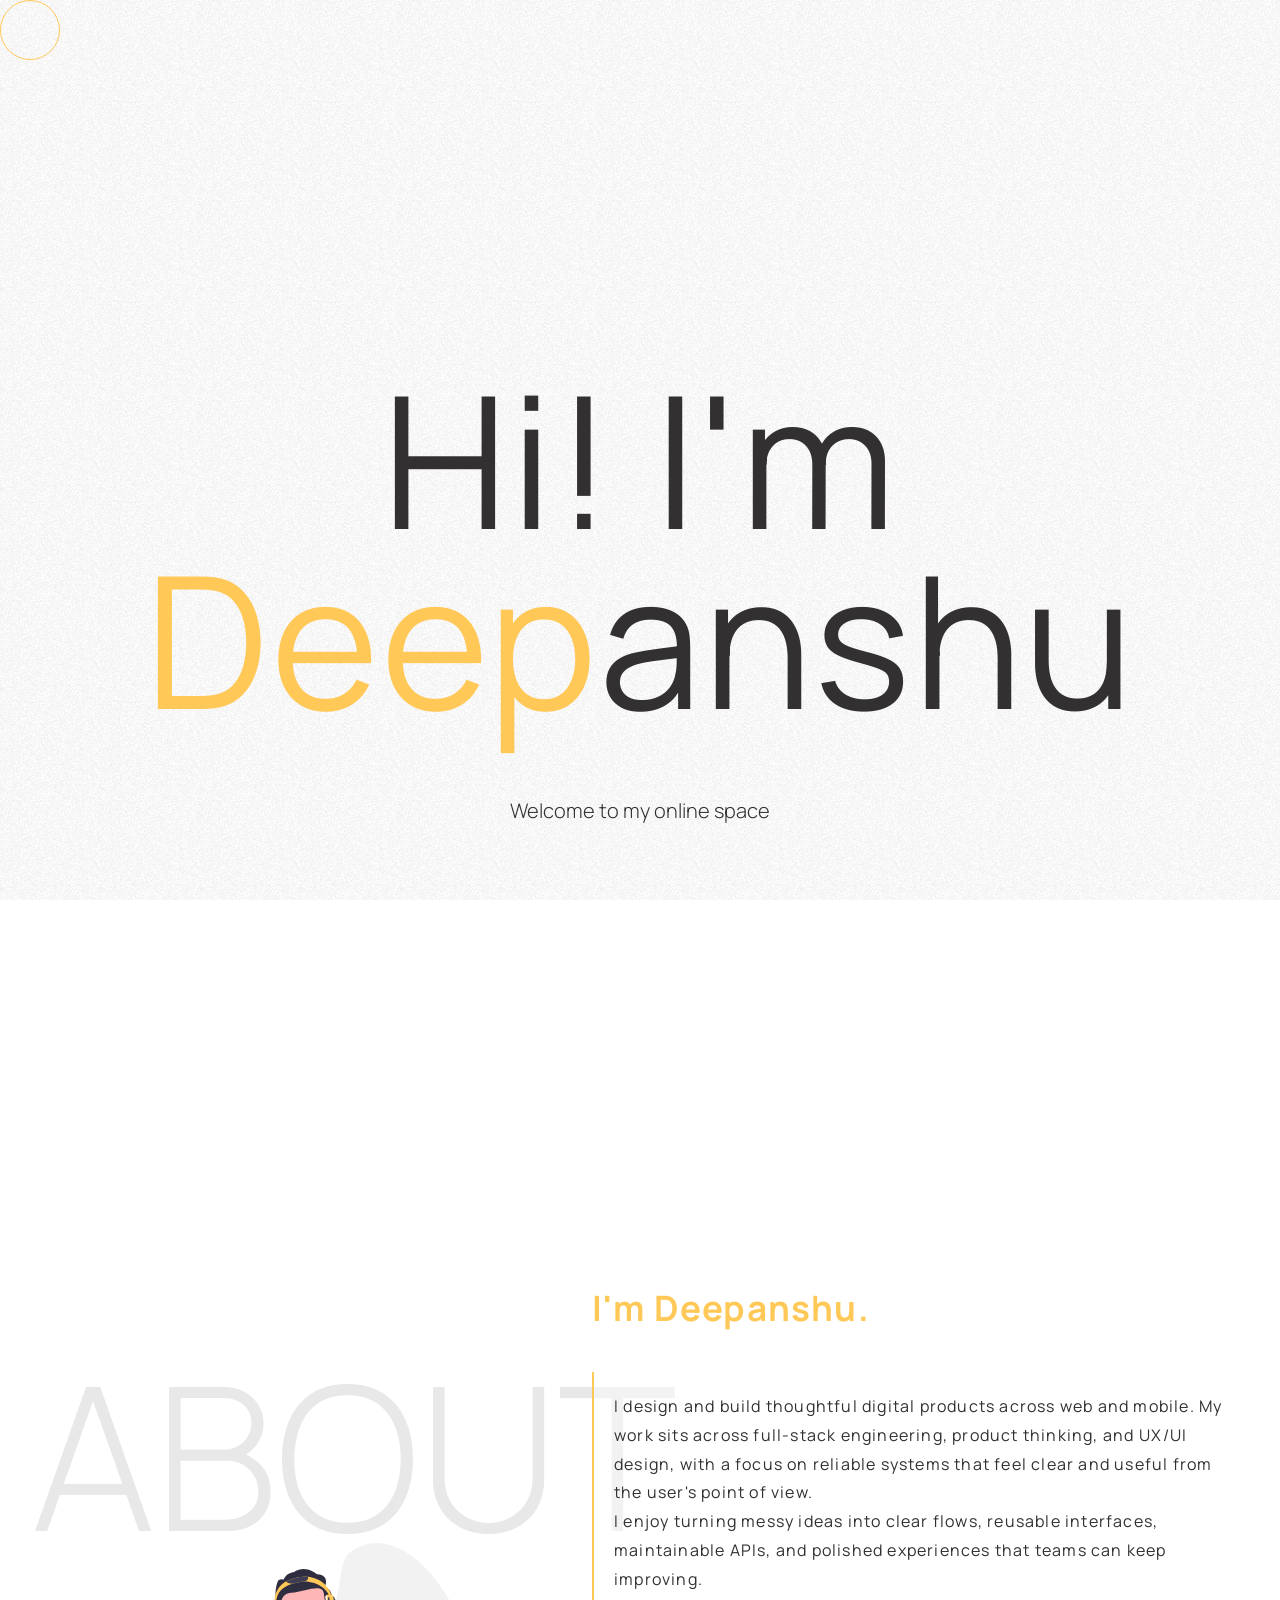
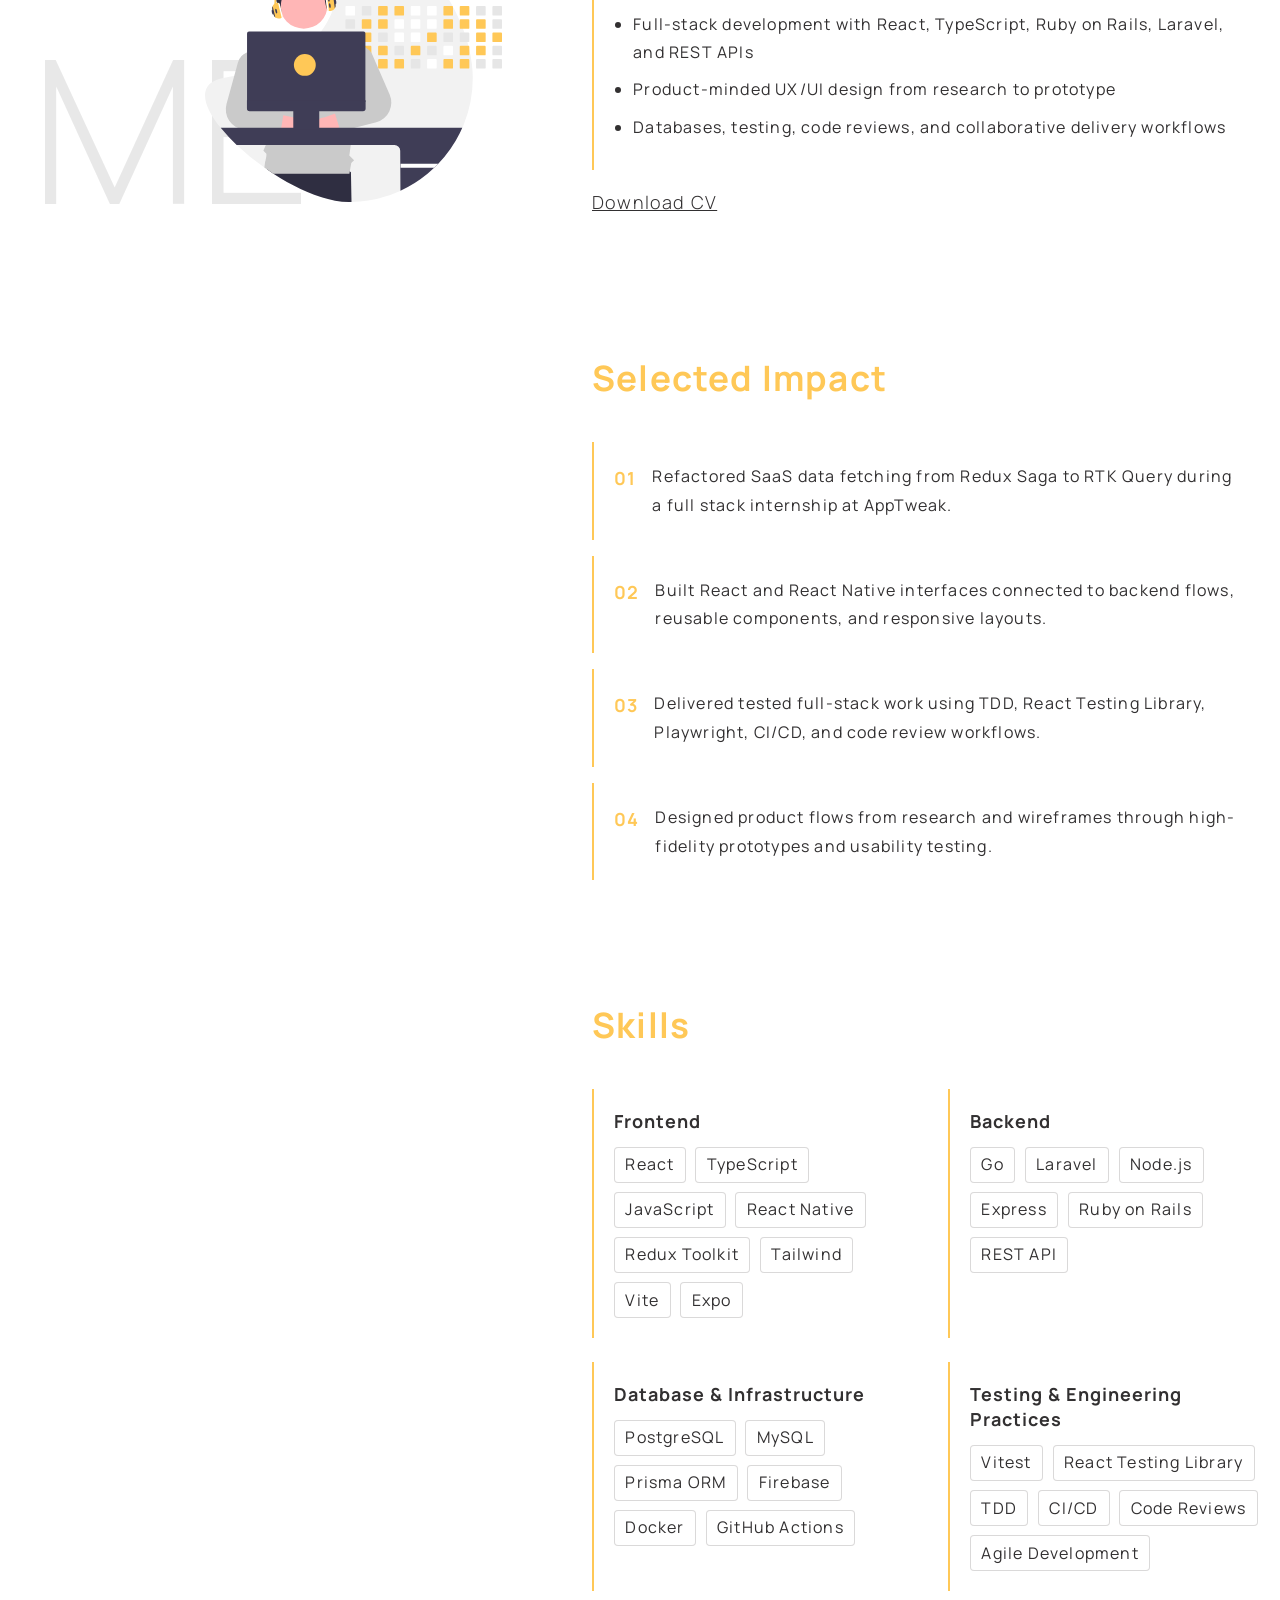
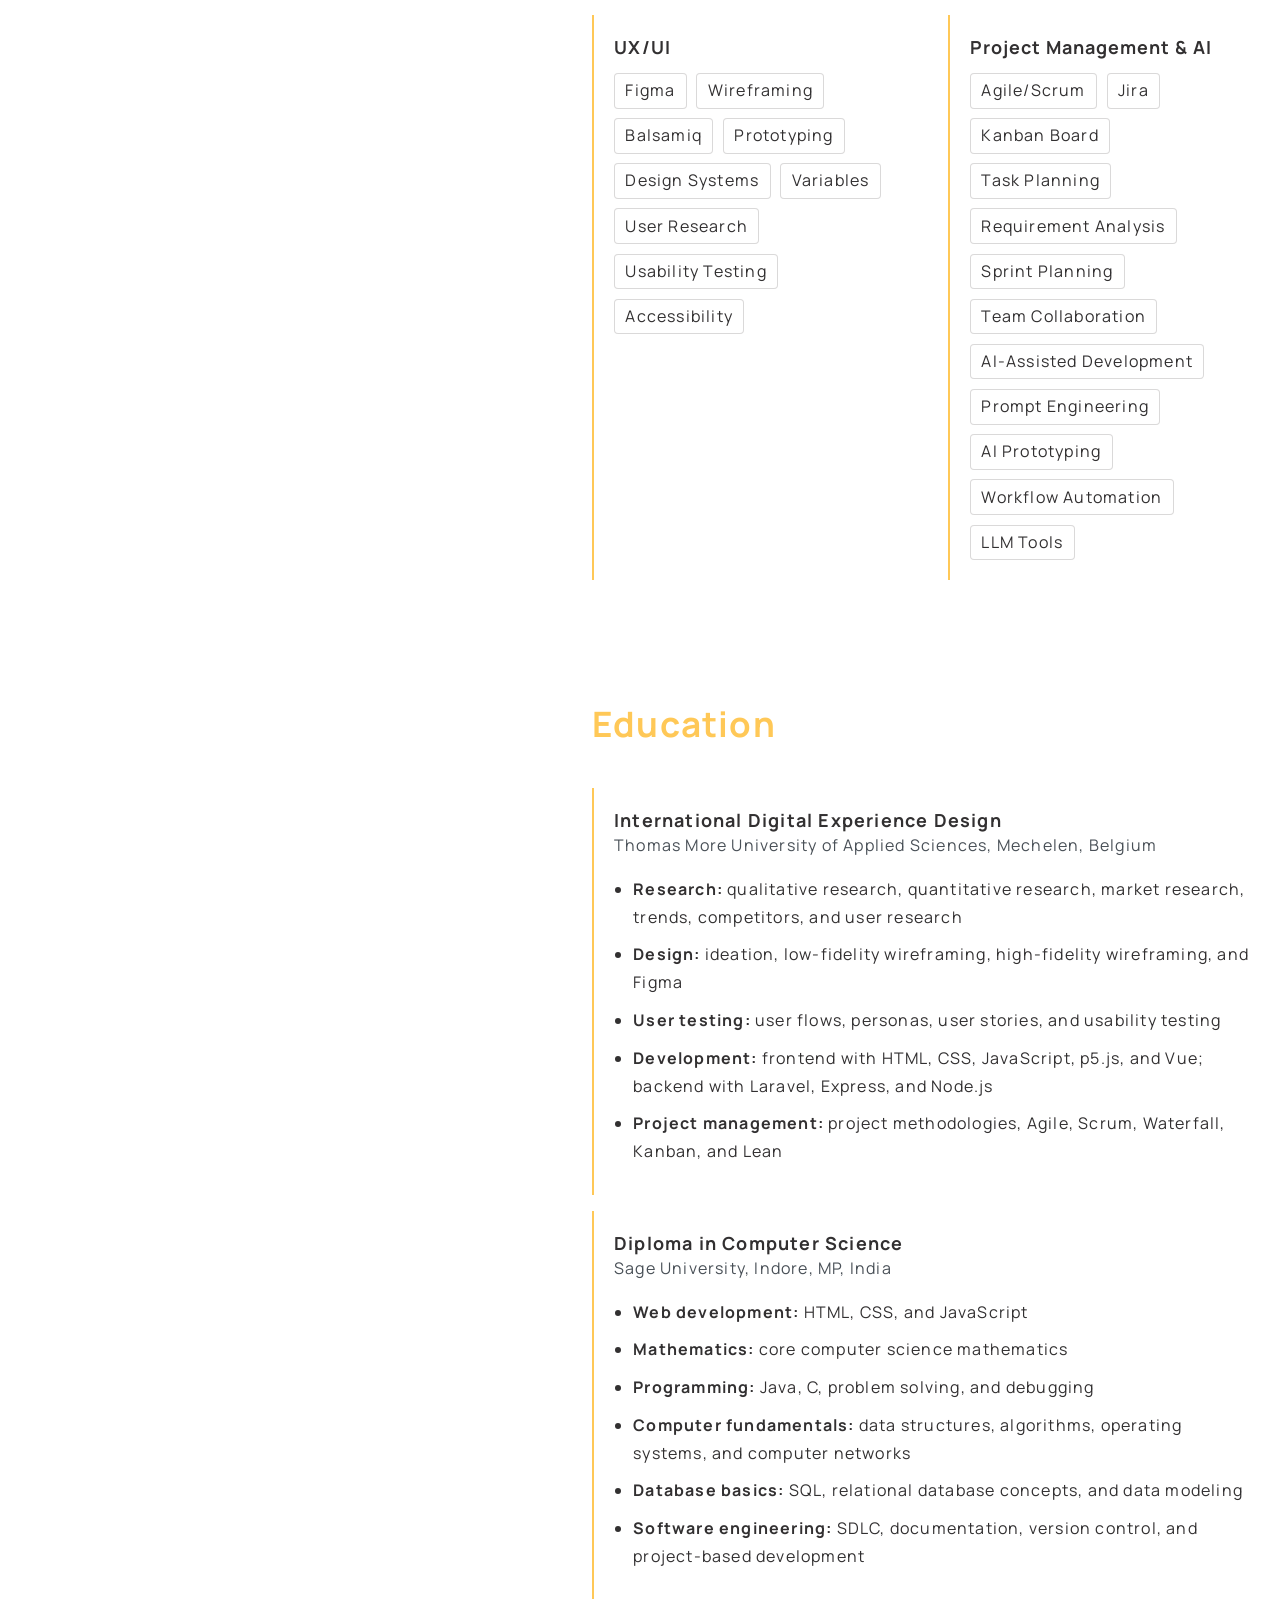
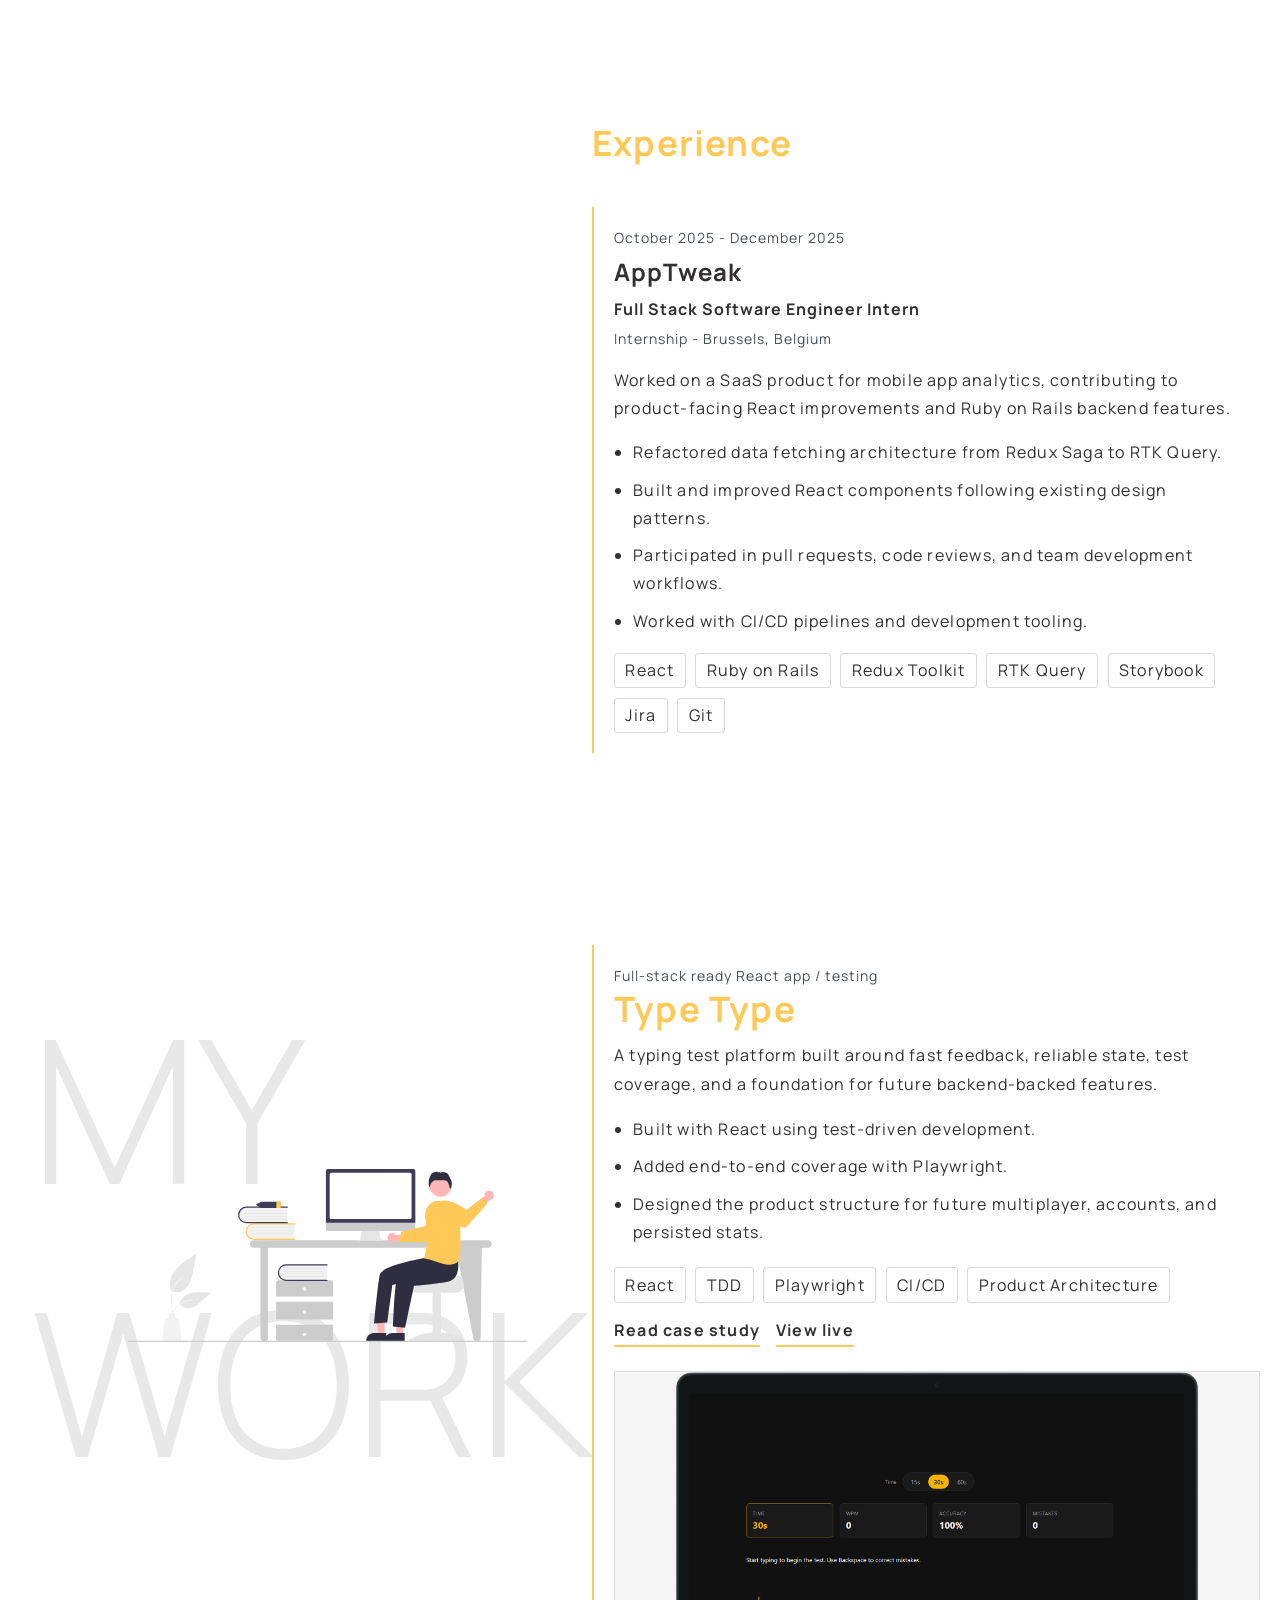
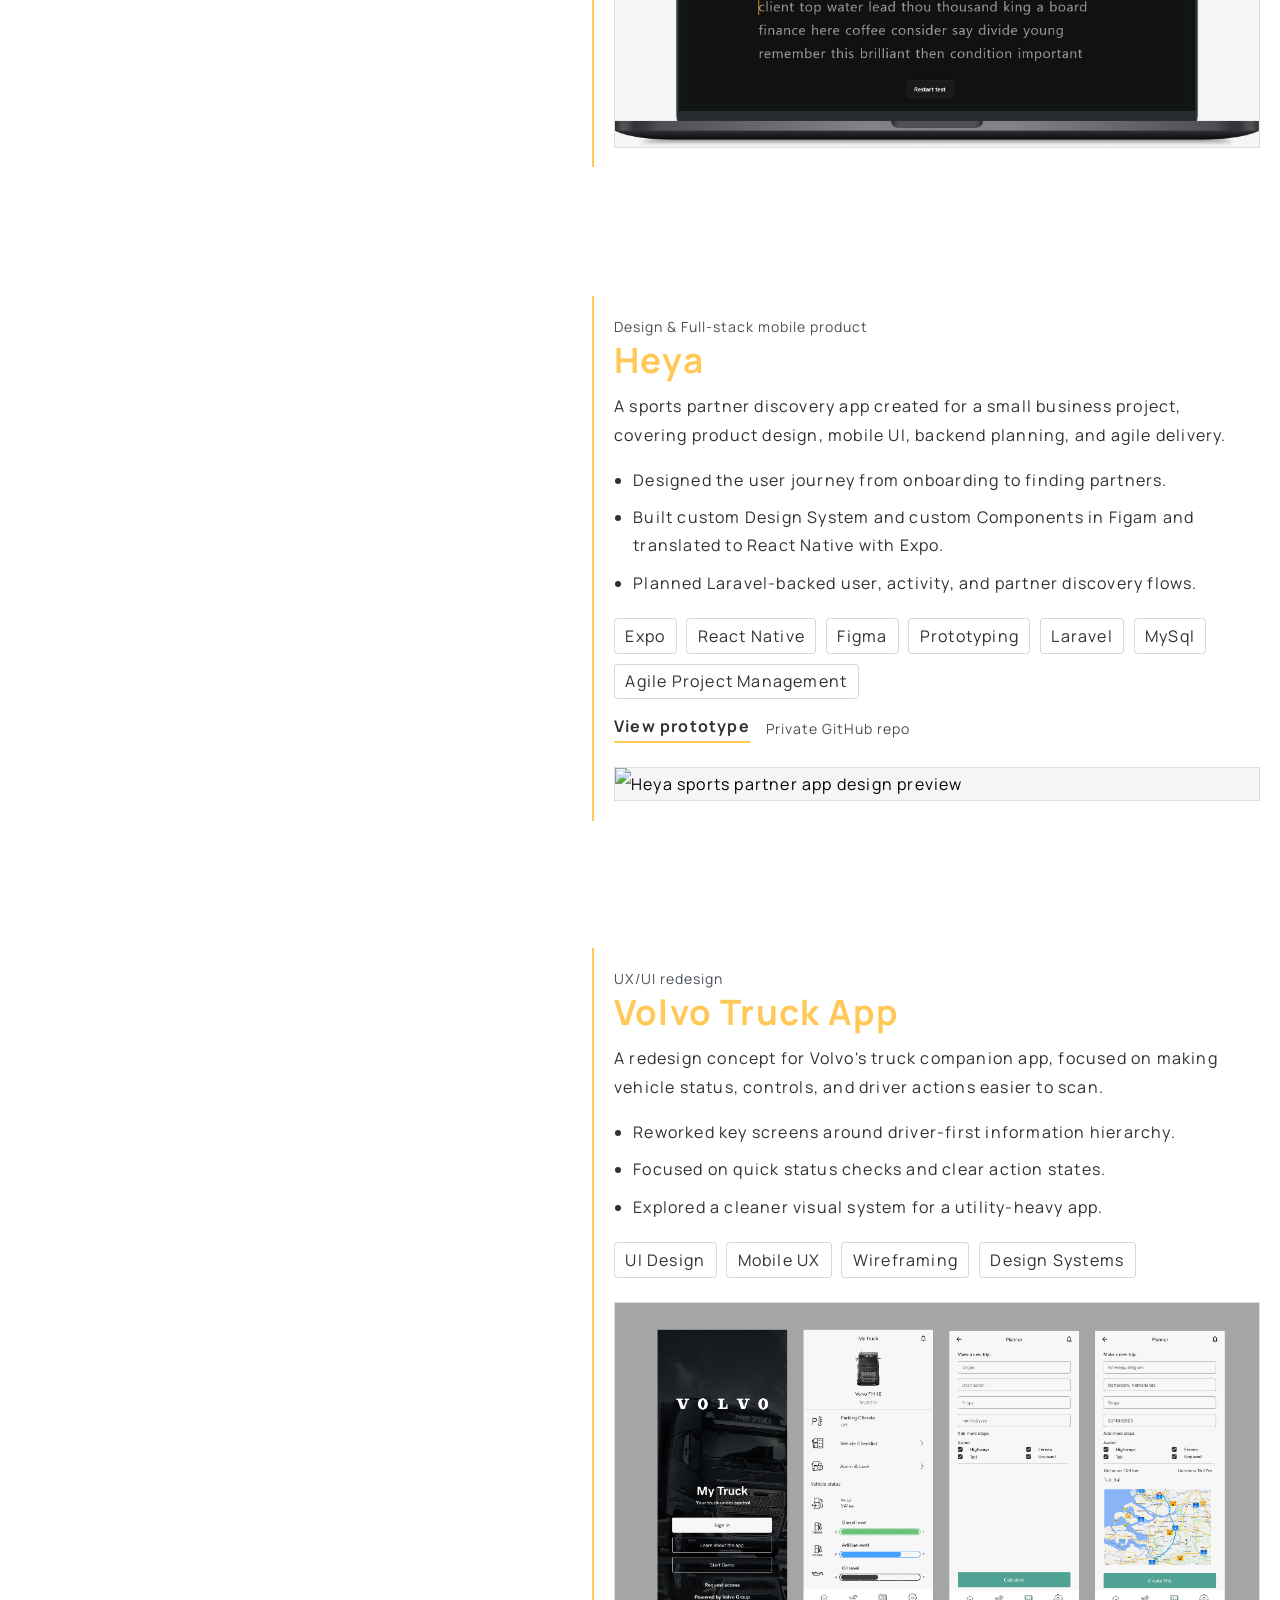
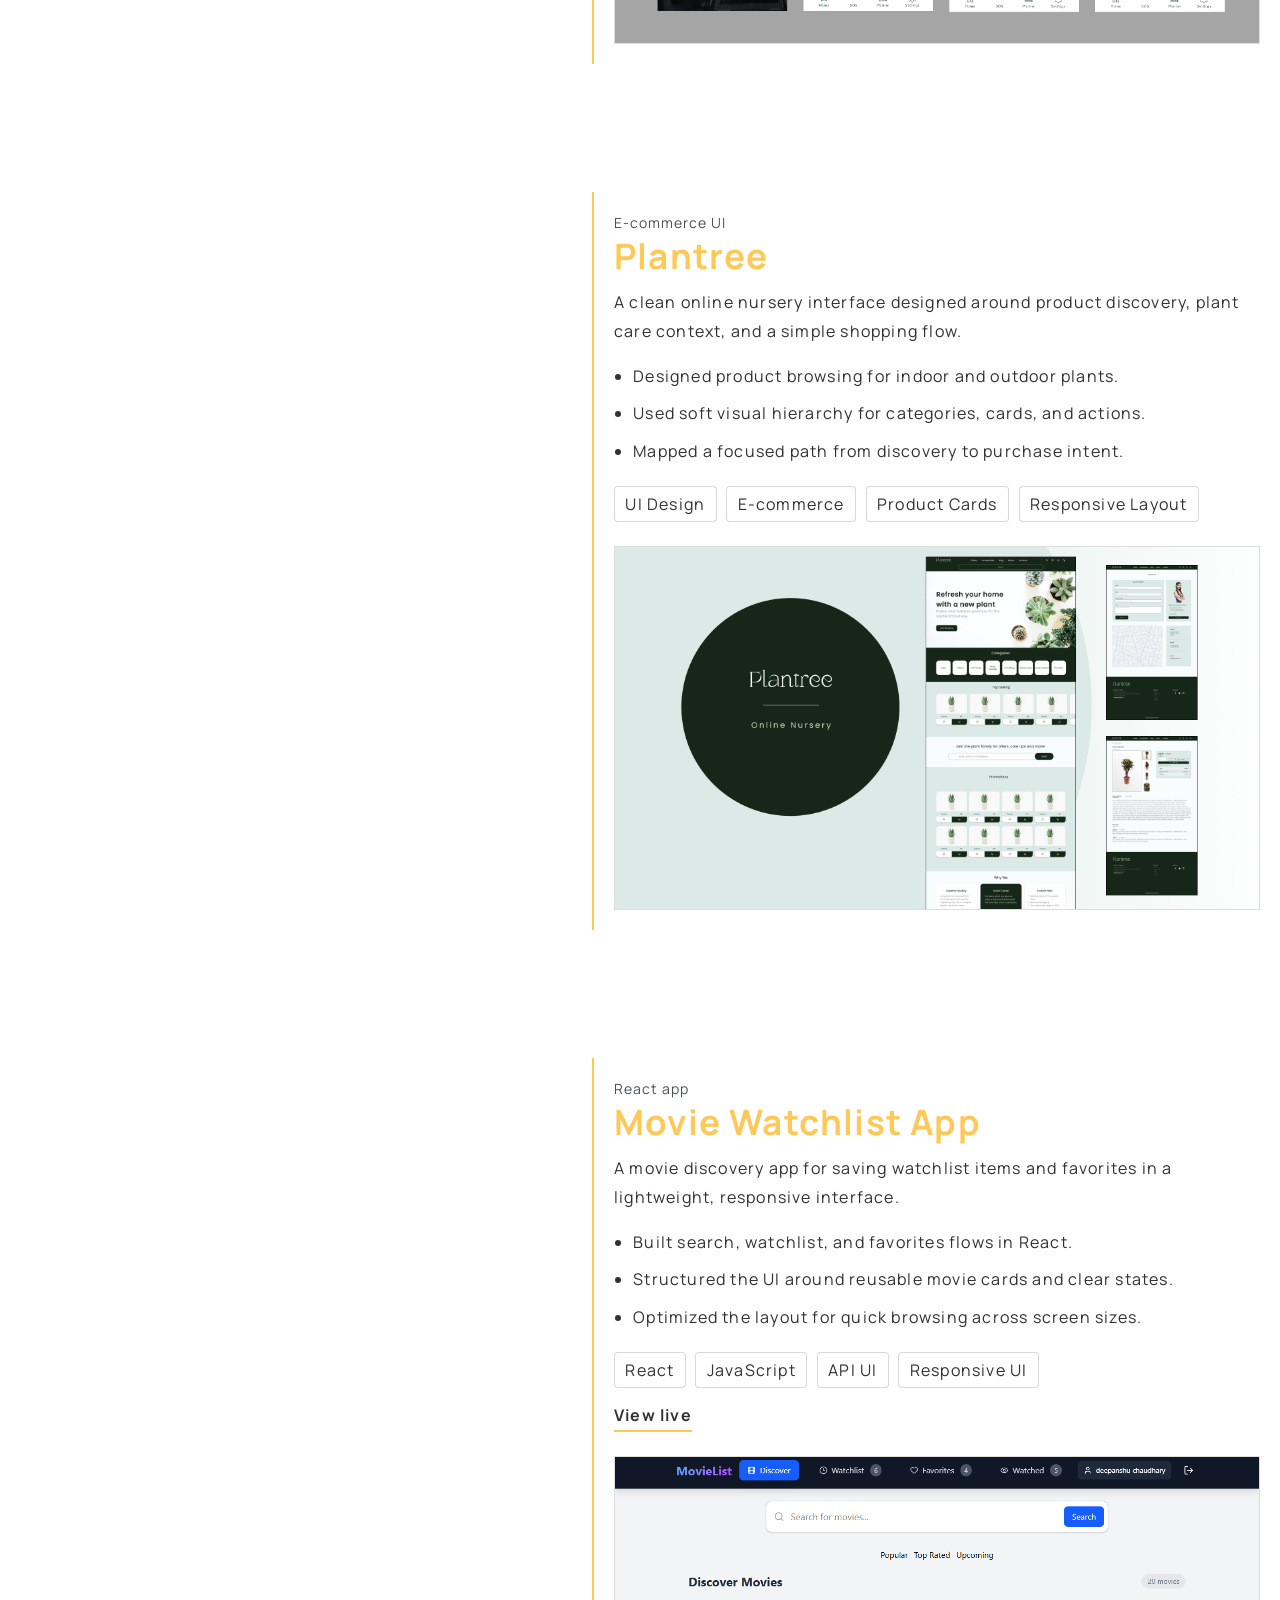
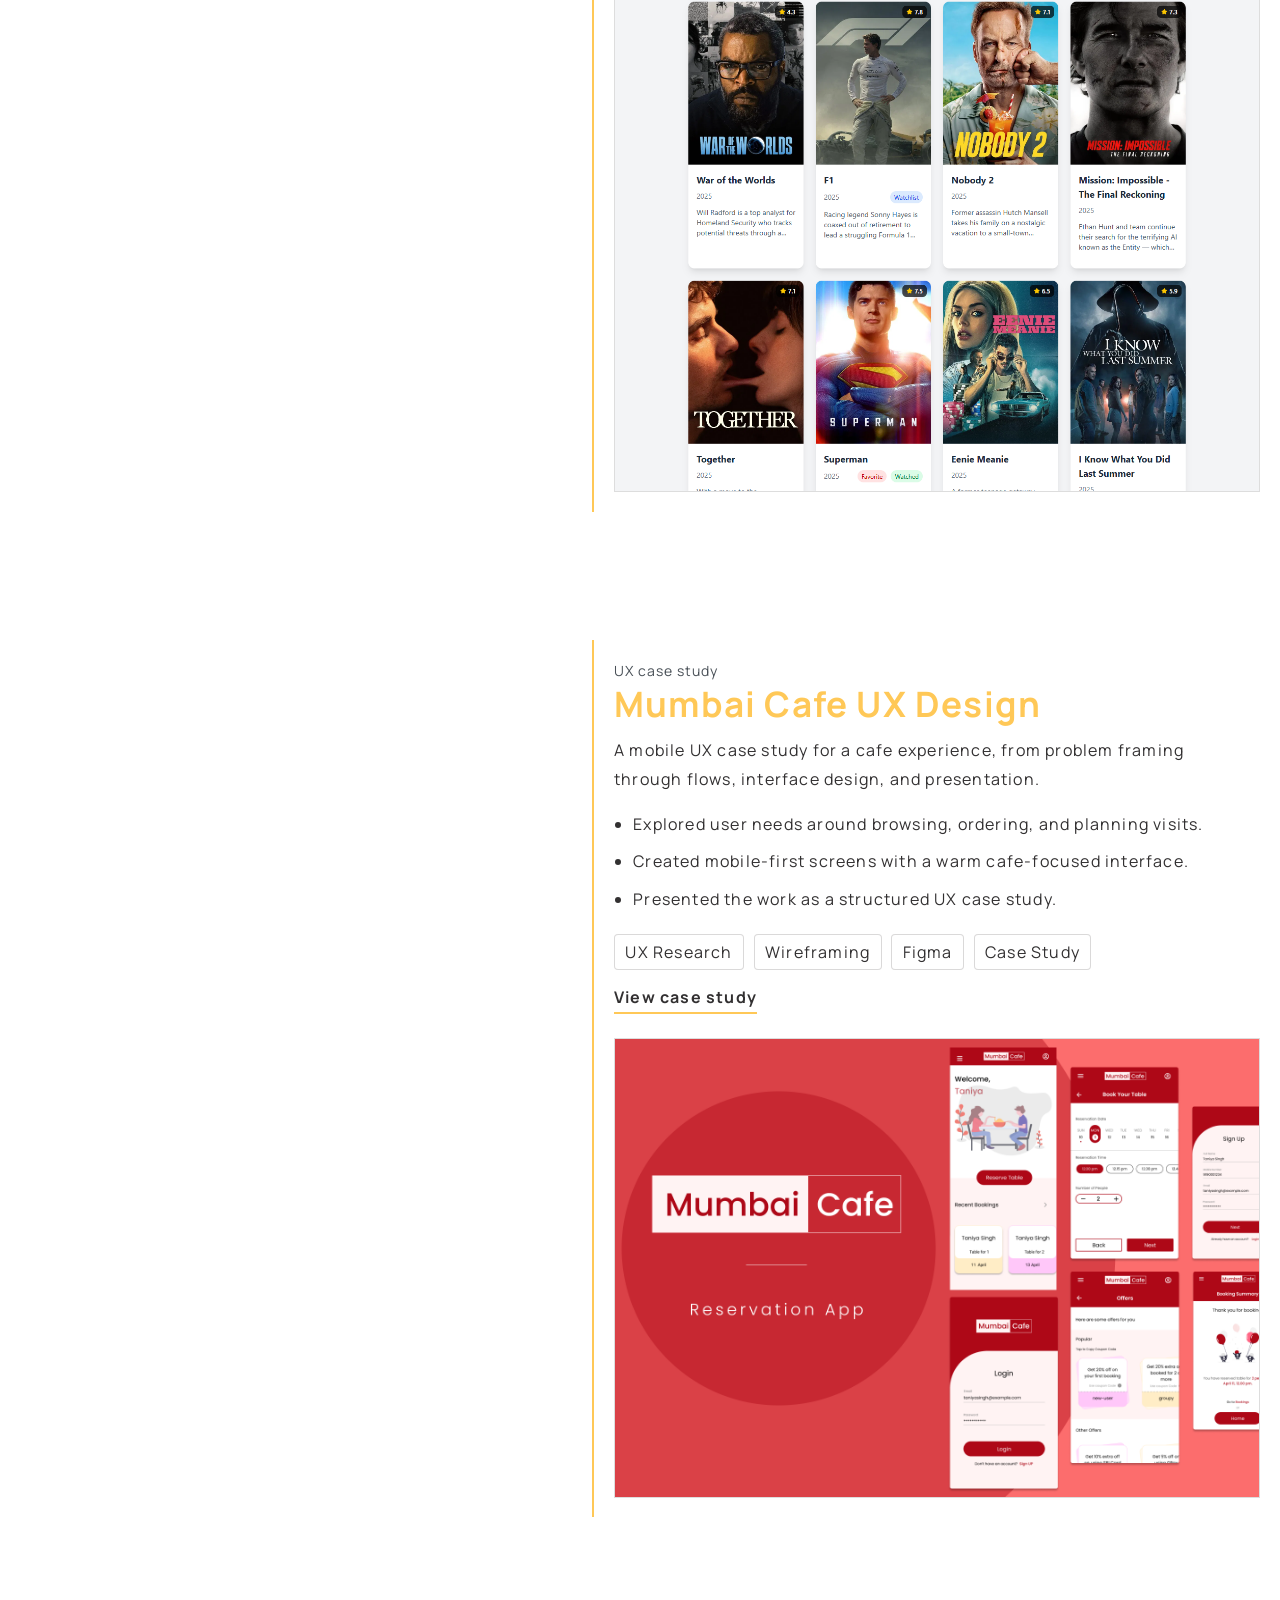
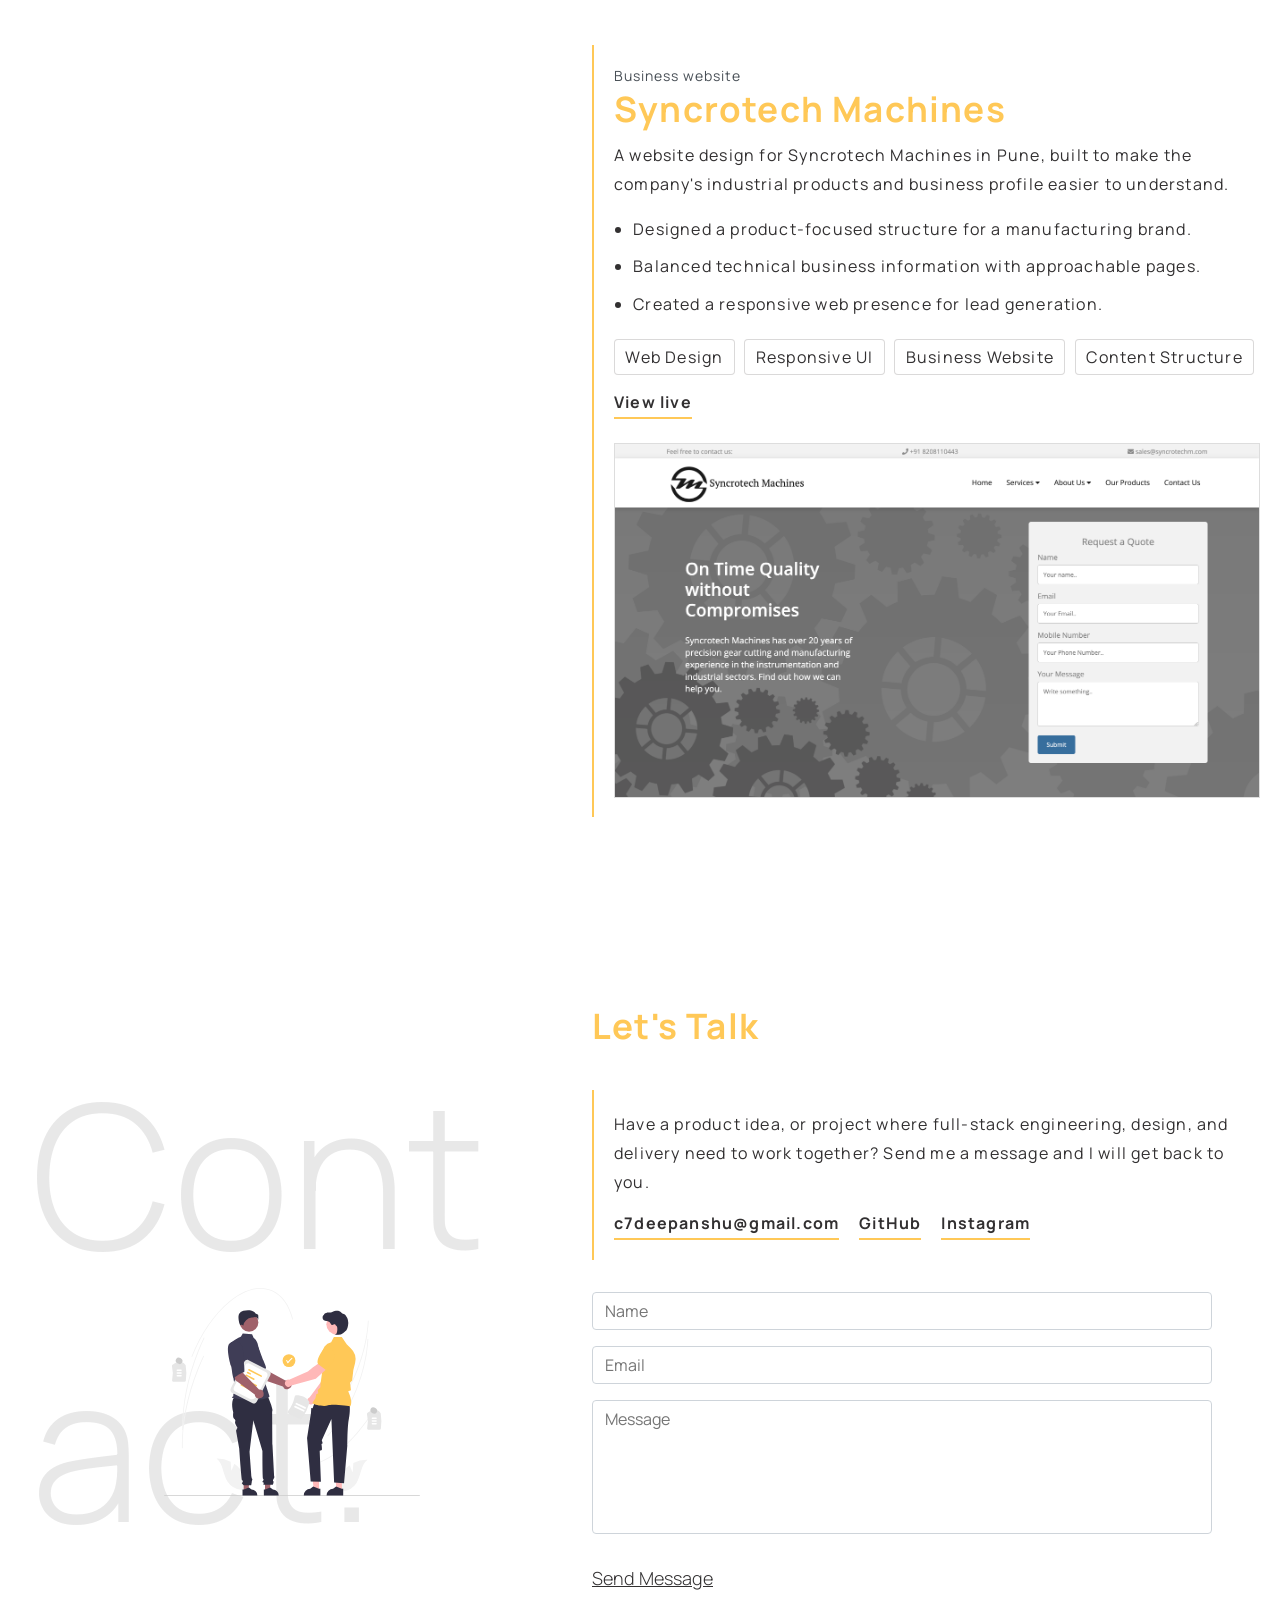
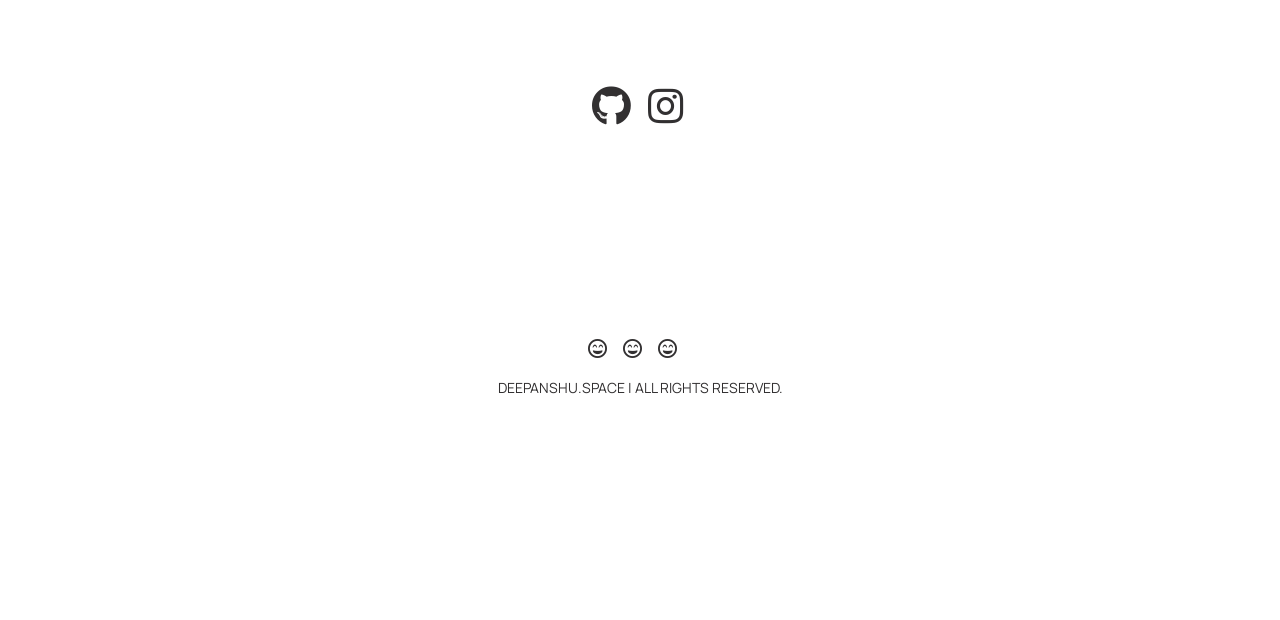
==== commit 234cee55: "Revise project details for Heya app Updated project type and highlights to reflect design contributi" ====
--- a/index.html
+++ b/index.html
@@ -514,7 +514,7 @@
           </div>
           <div class="r-inner-box work">
             <article class="project-card">
-              <p class="project-type">Full-stack mobile product</p>
+              <p class="project-type">Design & Full-stack mobile product</p>
               <h3>Heya</h3>
               <p class="project-summary">
                 A sports partner discovery app created for a small business
@@ -525,7 +525,7 @@
                 <li>
                   Designed the user journey from onboarding to finding partners.
                 </li>
-                <li>Built custom React Native components with Expo.</li>
+                <li>Built custom Design System and custom Components in Figam and translated to React Native with Expo.</li>
                 <li>
                   Planned Laravel-backed user, activity, and partner discovery
                   flows.
@@ -543,7 +543,7 @@
               <div class="project-actions">
                 <a
                   class="project-link"
-                  href="https://www.figma.com/proto/Ec94MZuDuY8vHq0jFRedmh/Heya?page-id=1319%3A540&node-id=2374-10198&p=f&viewport=837%2C347%2C0.02&t=38S2zd6OVfd1MP7x-1&scaling=scale-down&content-scaling=fixed&starting-point-node-id=2056%3A5604&show-proto-sidebar=1"
+                  href="https://www.figma.com/design/1GYwAZCQxcZ9LfoSUeedoC/Heya--Copy-?node-id=1321-90&t=nA4i9i7oOgKPZyV9-1"
                   target="_blank"
                   >View prototype</a
                 >
@@ -551,7 +551,7 @@
               </div>
               <a
                 class="project-image-link"
-                href="https://www.figma.com/proto/Ec94MZuDuY8vHq0jFRedmh/Heya?page-id=1319%3A540&node-id=2374-10198&p=f&viewport=837%2C347%2C0.02&t=38S2zd6OVfd1MP7x-1&scaling=scale-down&content-scaling=fixed&starting-point-node-id=2056%3A5604&show-proto-sidebar=1"
+                href="https://www.figma.com/design/1GYwAZCQxcZ9LfoSUeedoC/Heya--Copy-?node-id=1321-90&t=nA4i9i7oOgKPZyV9-1"
                 target="_blank"
                 ><img
                   class="project-image"
